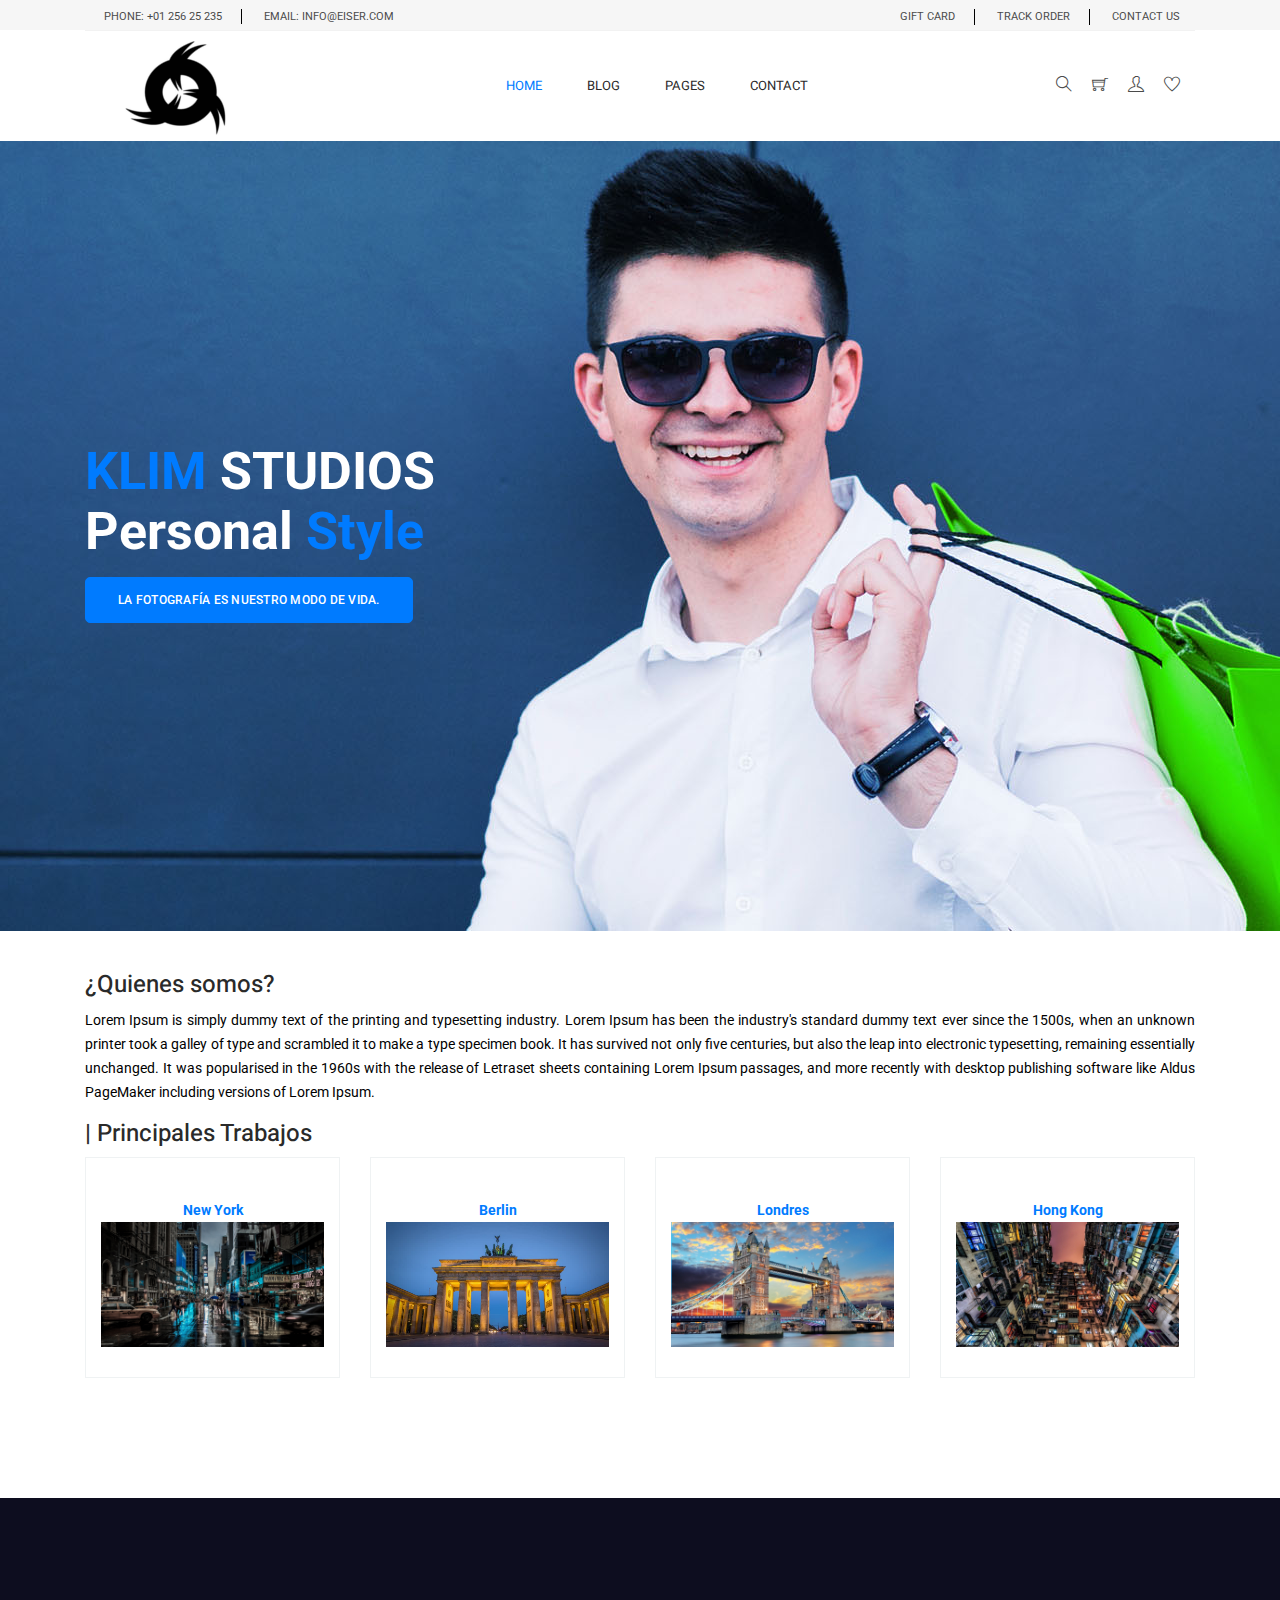
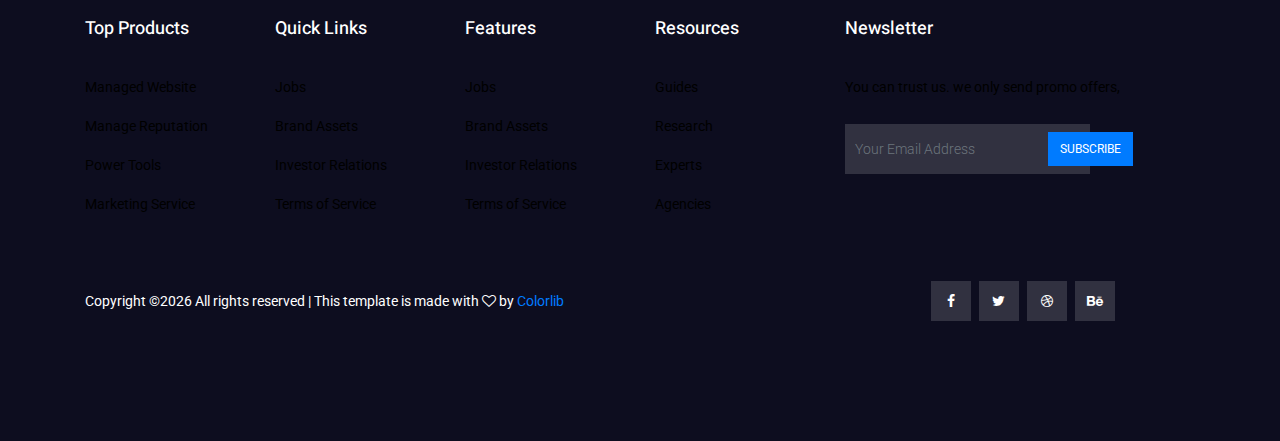
==== paginaweb/index.html @ ad471eec "cambios index" ====
<!DOCTYPE html>
<html lang="en">

<head>
  <!-- Required meta tags -->
  <meta charset="utf-8" />
  <meta name="viewport" content="width=device-width, initial-scale=1, shrink-to-fit=no" />
  <link rel="icon" href="img/favicon.png" type="image/png" />
  <title>KLIM STUDIOS</title>
  <!-- Bootstrap CSS -->
  <link rel="stylesheet" href="css/bootstrap.css" />
  <link rel="stylesheet" href="vendors/linericon/style.css" />
  <link rel="stylesheet" href="css/font-awesome.min.css" />
  <link rel="stylesheet" href="css/themify-icons.css" />
  <link rel="stylesheet" href="css/flaticon.css" />
  <link rel="stylesheet" href="vendors/owl-carousel/owl.carousel.min.css" />
  <link rel="stylesheet" href="vendors/lightbox/simpleLightbox.css" />
  <link rel="stylesheet" href="vendors/nice-select/css/nice-select.css" />
  <link rel="stylesheet" href="vendors/animate-css/animate.css" />
  <link rel="stylesheet" href="vendors/jquery-ui/jquery-ui.css" />
  <!-- main css -->
  <link rel="stylesheet" href="css/style.css" />
  <link rel="stylesheet" href="css/responsive.css" />
</head>

<body>
  <!--================Header Menu Area =================-->
  <header class="header_area">
    <div class="top_menu">
      <div class="container">
        <div class="row">
          <div class="col-lg-7">
            <div class="float-left">
              <p>Phone: +01 256 25 235</p>
              <p>email: info@eiser.com</p>
            </div>
          </div>
          <div class="col-lg-5">
            <div class="float-right">
              <ul class="right_side">
                <li>
                  <a href="cart.html">
                    gift card
                  </a>
                </li>
                <li>
                  <a href="tracking.html">
                    track order
                  </a>
                </li>
                <li>
                  <a href="contact.html">
                    Contact Us
                  </a>
                </li>
              </ul>
            </div>
          </div>
        </div>
      </div>
    </div>
    <div class="main_menu">
      <div class="container">
        <nav class="navbar navbar-expand-lg navbar-light w-100">
          <!-- Brand and toggle get grouped for better mobile display -->
          <a class="navbar-brand logo_h" href="index.html">
            <img src="img/logo.png" alt="" />
          </a>
          <button class="navbar-toggler" type="button" data-toggle="collapse" data-target="#navbarSupportedContent"
            aria-controls="navbarSupportedContent" aria-expanded="false" aria-label="Toggle navigation">
            <span class="icon-bar"></span>
            <span class="icon-bar"></span>
            <span class="icon-bar"></span>
          </button>
          <!-- Collect the nav links, forms, and other content for toggling -->
          <div class="collapse navbar-collapse offset w-100" id="navbarSupportedContent">
            <div class="row w-100 mr-0">
              <div class="col-lg-7 pr-0">
                <ul class="nav navbar-nav center_nav pull-right">
                  <li class="nav-item active">
                    <a class="nav-link" href="index.html">Home</a>
                  </li>

                  <li class="nav-item submenu dropdown">
                    <a href="#" class="nav-link dropdown-toggle" data-toggle="dropdown" role="button" aria-haspopup="true"
                      aria-expanded="false">Blog</a>
                    <ul class="dropdown-menu">
                      <li class="nav-item">
                        <a class="nav-link" href="blog.html">Blog</a>
                      </li>
                      <li class="nav-item">
                        <a class="nav-link" href="single-blog.html">Blog Details</a>
                      </li>
                    </ul>
                  </li>
                  <li class="nav-item submenu dropdown">
                    <a href="#" class="nav-link dropdown-toggle" data-toggle="dropdown" role="button" aria-haspopup="true"
                      aria-expanded="false">Pages</a>
                    <ul class="dropdown-menu">
                      <li class="nav-item">
                        <a class="nav-link" href="tracking.html">Tracking</a>
                      </li>
                      <li class="nav-item">
                        <a class="nav-link" href="elements.html">Elements</a>
                      </li>
                    </ul>
                  </li>
                  <li class="nav-item">
                    <a class="nav-link" href="contact.html">Contact</a>
                  </li>
                </ul>
              </div>

              <div class="col-lg-5 pr-0">
                <ul class="nav navbar-nav navbar-right right_nav pull-right">
                  <li class="nav-item">
                    <a href="#" class="icons">
                      <i class="ti-search" aria-hidden="true"></i>
                    </a>
                  </li>

                  <li class="nav-item">
                    <a href="#" class="icons">
                      <i class="ti-shopping-cart"></i>
                    </a>
                  </li>

                  <li class="nav-item">
                    <a href="#" class="icons">
                      <i class="ti-user" aria-hidden="true"></i>
                    </a>
                  </li>

                  <li class="nav-item">
                    <a href="#" class="icons">
                      <i class="ti-heart" aria-hidden="true"></i>
                    </a>
                  </li>
                </ul>
              </div>
            </div>
          </div>
        </nav>
      </div>
    </div>
  </header>
  <!--================Header Menu Area =================-->

  <!--================Home Banner Area =================-->
  <section class="home_banner_area mb-40">
    <div class="banner_inner d-flex align-items-center">
      <div class="container">
        <div class="banner_content row">
          <div class="col-lg-12">
            <h3><span>KLIM </span>STUDIOS<br/>Personal<span> Style</span></h3>
            <h5 class="main_btn" href="#">La fotografía es nuestro modo de vida.</h5>
          </div>
        </div>
      </div>
    </div>
  </section>
  <!--================End Home Banner Area =================-->
  <!-- Start feature Area -->

  <section class="feature-area section_gap_bottom_custom">
    <div class="container">
      <article>
        <h3 class="title">¿Quienes somos?</h3>
        <p>Lorem Ipsum is simply dummy text of the printing and typesetting industry. Lorem Ipsum has been the industry's standard dummy text ever since the 1500s, when an unknown printer took a galley of type and scrambled it to make a type specimen book. It has survived not only five centuries, but also the leap into electronic typesetting, remaining essentially unchanged. It was popularised in the 1960s with the release of Letraset sheets containing Lorem Ipsum passages, and more recently with desktop publishing software like Aldus PageMaker including versions of Lorem Ipsum.</p>
      </article>
      <h3 class="title">| Principales Trabajos</h3>
      <div class="row">
        <div class="col-lg-3 col-md-6">
          <div class="single-feature">
            <a href="#" class="title">
              <p><strong>New York</strong></p>
              <img class="img-fluid w-100" src="./img/nuevayork/newyork1.jpg" alt="new york">
            </a>
          </div>
        </div>

        <div class="col-lg-3 col-md-6">
          <div class="single-feature">
            <a href="#" class="title">
              <p><strong>Berlin</strong></p>
              <img class="img-fluid w-100" src="./img/berlin/arco.jpg" alt="berlin">
            </a>
          </div>
        </div>

        <div class="col-lg-3 col-md-6">
          <div class="single-feature">
            <a href="#" class="title">
              <p><strong>Londres</strong></p>
              <img class="img-fluid w-100" src="./img/londres/puente.jpg" alt="londres">
            </a>
          </div>
        </div>

        <div class="col-lg-3 col-md-6">
          <div class="single-feature">
            <a href="#" class="title">
              <p><strong>Hong Kong</strong></p>
              <img class="img-fluid w-100" src="./img/hongkong/renombrar.jpg" alt="hong kong">
            </a>
          </div>
        </div>
      </div>
    </div>
  </section>
  <!-- End feature Area -->


  <!--================ start footer Area  =================-->
  <footer class="footer-area section_gap">
    <div class="container">
      <div class="row">
        <div class="col-lg-2 col-md-6 single-footer-widget">
          <h4>Top Products</h4>
          <ul>
            <li><a href="#">Managed Website</a></li>
            <li><a href="#">Manage Reputation</a></li>
            <li><a href="#">Power Tools</a></li>
            <li><a href="#">Marketing Service</a></li>
          </ul>
        </div>
        <div class="col-lg-2 col-md-6 single-footer-widget">
          <h4>Quick Links</h4>
          <ul>
            <li><a href="#">Jobs</a></li>
            <li><a href="#">Brand Assets</a></li>
            <li><a href="#">Investor Relations</a></li>
            <li><a href="#">Terms of Service</a></li>
          </ul>
        </div>
        <div class="col-lg-2 col-md-6 single-footer-widget">
          <h4>Features</h4>
          <ul>
            <li><a href="#">Jobs</a></li>
            <li><a href="#">Brand Assets</a></li>
            <li><a href="#">Investor Relations</a></li>
            <li><a href="#">Terms of Service</a></li>
          </ul>
        </div>
        <div class="col-lg-2 col-md-6 single-footer-widget">
          <h4>Resources</h4>
          <ul>
            <li><a href="#">Guides</a></li>
            <li><a href="#">Research</a></li>
            <li><a href="#">Experts</a></li>
            <li><a href="#">Agencies</a></li>
          </ul>
        </div>
        <div class="col-lg-4 col-md-6 single-footer-widget">
          <h4>Newsletter</h4>
          <p>You can trust us. we only send promo offers,</p>
          <div class="form-wrap" id="mc_embed_signup">
            <form target="_blank" action="https://spondonit.us12.list-manage.com/subscribe/post?u=1462626880ade1ac87bd9c93a&amp;id=92a4423d01"
              method="get" class="form-inline">
              <input class="form-control" name="EMAIL" placeholder="Your Email Address" onfocus="this.placeholder = ''"
                onblur="this.placeholder = 'Your Email Address '" required="" type="email">
              <button class="click-btn btn btn-default">Subscribe</button>
              <div style="position: absolute; left: -5000px;">
                <input name="b_36c4fd991d266f23781ded980_aefe40901a" tabindex="-1" value="" type="text">
              </div>

              <div class="info"></div>
            </form>
          </div>
        </div>
      </div>
      <div class="footer-bottom row align-items-center">
        <p class="footer-text m-0 col-lg-8 col-md-12"><!-- Link back to Colorlib can't be removed. Template is licensed under CC BY 3.0. -->
Copyright &copy;<script>document.write(new Date().getFullYear());</script> All rights reserved | This template is made with <i class="fa fa-heart-o" aria-hidden="true"></i> by <a href="https://colorlib.com" target="_blank">Colorlib</a>
<!-- Link back to Colorlib can't be removed. Template is licensed under CC BY 3.0. --></p>
        <div class="col-lg-4 col-md-12 footer-social">
          <a href="#"><i class="fa fa-facebook"></i></a>
          <a href="#"><i class="fa fa-twitter"></i></a>
          <a href="#"><i class="fa fa-dribbble"></i></a>
          <a href="#"><i class="fa fa-behance"></i></a>
        </div>
      </div>
    </div>
  </footer>
  <!--================ End footer Area  =================-->

  <!-- Optional JavaScript -->
  <!-- jQuery first, then Popper.js, then Bootstrap JS -->
  <script src="js/jquery-3.2.1.min.js"></script>
  <script src="js/popper.js"></script>
  <script src="js/bootstrap.min.js"></script>
  <script src="js/stellar.js"></script>
  <script src="vendors/lightbox/simpleLightbox.min.js"></script>
  <script src="vendors/nice-select/js/jquery.nice-select.min.js"></script>
  <script src="vendors/isotope/imagesloaded.pkgd.min.js"></script>
  <script src="vendors/isotope/isotope-min.js"></script>
  <script src="vendors/owl-carousel/owl.carousel.min.js"></script>
  <script src="js/jquery.ajaxchimp.min.js"></script>
  <script src="vendors/counter-up/jquery.waypoints.min.js"></script>
  <script src="vendors/counter-up/jquery.counterup.js"></script>
  <script src="js/mail-script.js"></script>
  <script src="js/theme.js"></script>
</body>

</html>
---- paginaweb/vendors/linericon/style.css ----
@font-face {
	font-family: 'Linearicons-Free';
	src:url('fonts/Linearicons-Free.eot?w118d');
	src:url('fonts/Linearicons-Free.eot?#iefixw118d') format('embedded-opentype'),
		url('fonts/Linearicons-Free.woff2?w118d') format('woff2'),
		url('fonts/Linearicons-Free.woff?w118d') format('woff'),
		url('fonts/Linearicons-Free.ttf?w118d') format('truetype'),
		url('fonts/Linearicons-Free.svg?w118d#Linearicons-Free') format('svg');
	font-weight: normal;
	font-style: normal;
}

.lnr {
	font-family: 'Linearicons-Free';
	speak: none;
	font-style: normal;
	font-weight: normal;
	font-variant: normal;
	text-transform: none;
	line-height: 1;

	/* Better Font Rendering =========== */
	-webkit-font-smoothing: antialiased;
	-moz-osx-font-smoothing: grayscale;
}

.lnr-home:before {
	content: "\e800";
}
.lnr-apartment:before {
	content: "\e801";
}
.lnr-pencil:before {
	content: "\e802";
}
.lnr-magic-wand:before {
	content: "\e803";
}
.lnr-drop:before {
	content: "\e804";
}
.lnr-lighter:before {
	content: "\e805";
}
.lnr-poop:before {
	content: "\e806";
}
.lnr-sun:before {
	content: "\e807";
}
.lnr-moon:before {
	content: "\e808";
}
.lnr-cloud:before {
	content: "\e809";
}
.lnr-cloud-upload:before {
	content: "\e80a";
}
.lnr-cloud-download:before {
	content: "\e80b";
}
.lnr-cloud-sync:before {
	content: "\e80c";
}
.lnr-cloud-check:before {
	content: "\e80d";
}
.lnr-database:before {
	content: "\e80e";
}
.lnr-lock:before {
	content: "\e80f";
}
.lnr-cog:before {
	content: "\e810";
}
.lnr-trash:before {
	content: "\e811";
}
.lnr-dice:before {
	content: "\e812";
}
.lnr-heart:before {
	content: "\e813";
}
.lnr-star:before {
	content: "\e814";
}
.lnr-star-half:before {
	content: "\e815";
}
.lnr-star-empty:before {
	content: "\e816";
}
.lnr-flag:before {
	content: "\e817";
}
.lnr-envelope:before {
	content: "\e818";
}
.lnr-paperclip:before {
	content: "\e819";
}
.lnr-inbox:before {
	content: "\e81a";
}
.lnr-eye:before {
	content: "\e81b";
}
.lnr-printer:before {
	content: "\e81c";
}
.lnr-file-empty:before {
	content: "\e81d";
}
.lnr-file-add:before {
	content: "\e81e";
}
.lnr-enter:before {
	content: "\e81f";
}
.lnr-exit:before {
	content: "\e820";
}
.lnr-graduation-hat:before {
	content: "\e821";
}
.lnr-license:before {
	content: "\e822";
}
.lnr-music-note:before {
	content: "\e823";
}
.lnr-film-play:before {
	content: "\e824";
}
.lnr-camera-video:before {
	content: "\e825";
}
.lnr-camera:before {
	content: "\e826";
}
.lnr-picture:before {
	content: "\e827";
}
.lnr-book:before {
	content: "\e828";
}
.lnr-bookmark:before {
	content: "\e829";
}
.lnr-user:before {
	content: "\e82a";
}
.lnr-users:before {
	content: "\e82b";
}
.lnr-shirt:before {
	content: "\e82c";
}
.lnr-store:before {
	content: "\e82d";
}
.lnr-cart:before {
	content: "\e82e";
}
.lnr-tag:before {
	content: "\e82f";
}
.lnr-phone-handset:before {
	content: "\e830";
}
.lnr-phone:before {
	content: "\e831";
}
.lnr-pushpin:before {
	content: "\e832";
}
.lnr-map-marker:before {
	content: "\e833";
}
.lnr-map:before {
	content: "\e834";
}
.lnr-location:before {
	content: "\e835";
}
.lnr-calendar-full:before {
	content: "\e836";
}
.lnr-keyboard:before {
	content: "\e837";
}
.lnr-spell-check:before {
	content: "\e838";
}
.lnr-screen:before {
	content: "\e839";
}
.lnr-smartphone:before {
	content: "\e83a";
}
.lnr-tablet:before {
	content: "\e83b";
}
.lnr-laptop:before {
	content: "\e83c";
}
.lnr-laptop-phone:before {
	content: "\e83d";
}
.lnr-power-switch:before {
	content: "\e83e";
}
.lnr-bubble:before {
	content: "\e83f";
}
.lnr-heart-pulse:before {
	content: "\e840";
}
.lnr-construction:before {
	content: "\e841";
}
.lnr-pie-chart:before {
	content: "\e842";
}
.lnr-chart-bars:before {
	content: "\e843";
}
.lnr-gift:before {
	content: "\e844";
}
.lnr-diamond:before {
	content: "\e845";
}
.lnr-linearicons:before {
	content: "\e846";
}
.lnr-dinner:before {
	content: "\e847";
}
.lnr-coffee-cup:before {
	content: "\e848";
}
.lnr-leaf:before {
	content: "\e849";
}
.lnr-paw:before {
	content: "\e84a";
}
.lnr-rocket:before {
	content: "\e84b";
}
.lnr-briefcase:before {
	content: "\e84c";
}
.lnr-bus:before {
	content: "\e84d";
}
.lnr-car:before {
	content: "\e84e";
}
.lnr-train:before {
	content: "\e84f";
}
.lnr-bicycle:before {
	content: "\e850";
}
.lnr-wheelchair:before {
	content: "\e851";
}
.lnr-select:before {
	content: "\e852";
}
.lnr-earth:before {
	content: "\e853";
}
.lnr-smile:before {
	content: "\e854";
}
.lnr-sad:before {
	content: "\e855";
}
.lnr-neutral:before {
	content: "\e856";
}
.lnr-mustache:before {
	content: "\e857";
}
.lnr-alarm:before {
	content: "\e858";
}
.lnr-bullhorn:before {
	content: "\e859";
}
.lnr-volume-high:before {
	content: "\e85a";
}
.lnr-volume-medium:before {
	content: "\e85b";
}
.lnr-volume-low:before {
	content: "\e85c";
}
.lnr-volume:before {
	content: "\e85d";
}
.lnr-mic:before {
	content: "\e85e";
}
.lnr-hourglass:before {
	content: "\e85f";
}
.lnr-undo:before {
	content: "\e860";
}
.lnr-redo:before {
	content: "\e861";
}
.lnr-sync:before {
	content: "\e862";
}
.lnr-history:before {
	content: "\e863";
}
.lnr-clock:before {
	content: "\e864";
}
.lnr-download:before {
	content: "\e865";
}
.lnr-upload:before {
	content: "\e866";
}
.lnr-enter-down:before {
	content: "\e867";
}
.lnr-exit-up:before {
	content: "\e868";
}
.lnr-bug:before {
	content: "\e869";
}
.lnr-code:before {
	content: "\e86a";
}
.lnr-link:before {
	content: "\e86b";
}
.lnr-unlink:before {
	content: "\e86c";
}
.lnr-thumbs-up:before {
	content: "\e86d";
}
.lnr-thumbs-down:before {
	content: "\e86e";
}
.lnr-magnifier:before {
	content: "\e86f";
}
.lnr-cross:before {
	content: "\e870";
}
.lnr-menu:before {
	content: "\e871";
}
.lnr-list:before {
	content: "\e872";
}
.lnr-chevron-up:before {
	content: "\e873";
}
.lnr-chevron-down:before {
	content: "\e874";
}
.lnr-chevron-left:before {
	content: "\e875";
}
.lnr-chevron-right:before {
	content: "\e876";
}
.lnr-arrow-up:before {
	content: "\e877";
}
.lnr-arrow-down:before {
	content: "\e878";
}
.lnr-arrow-left:before {
	content: "\e879";
}
.lnr-arrow-right:before {
	content: "\e87a";
}
.lnr-move:before {
	content: "\e87b";
}
.lnr-warning:before {
	content: "\e87c";
}
.lnr-question-circle:before {
	content: "\e87d";
}
.lnr-menu-circle:before {
	content: "\e87e";
}
.lnr-checkmark-circle:before {
	content: "\e87f";
}
.lnr-cross-circle:before {
	content: "\e880";
}
.lnr-plus-circle:before {
	content: "\e881";
}
.lnr-circle-minus:before {
	content: "\e882";
}
.lnr-arrow-up-circle:before {
	content: "\e883";
}
.lnr-arrow-down-circle:before {
	content: "\e884";
}
.lnr-arrow-left-circle:before {
	content: "\e885";
}
.lnr-arrow-right-circle:before {
	content: "\e886";
}
.lnr-chevron-up-circle:before {
	content: "\e887";
}
.lnr-chevron-down-circle:before {
	content: "\e888";
}
.lnr-chevron-left-circle:before {
	content: "\e889";
}
.lnr-chevron-right-circle:before {
	content: "\e88a";
}
.lnr-crop:before {
	content: "\e88b";
}
.lnr-frame-expand:before {
	content: "\e88c";
}
.lnr-frame-contract:before {
	content: "\e88d";
}
.lnr-layers:before {
	content: "\e88e";
}
.lnr-funnel:before {
	content: "\e88f";
}
.lnr-text-format:before {
	content: "\e890";
}
.lnr-text-format-remove:before {
	content: "\e891";
}
.lnr-text-size:before {
	content: "\e892";
}
.lnr-bold:before {
	content: "\e893";
}
.lnr-italic:before {
	content: "\e894";
}
.lnr-underline:before {
	content: "\e895";
}
.lnr-strikethrough:before {
	content: "\e896";
}
.lnr-highlight:before {
	content: "\e897";
}
.lnr-text-align-left:before {
	content: "\e898";
}
.lnr-text-align-center:before {
	content: "\e899";
}
.lnr-text-align-right:before {
	content: "\e89a";
}
.lnr-text-align-justify:before {
	content: "\e89b";
}
.lnr-line-spacing:before {
	content: "\e89c";
}
.lnr-indent-increase:before {
	content: "\e89d";
}
.lnr-indent-decrease:before {
	content: "\e89e";
}
.lnr-pilcrow:before {
	content: "\e89f";
}
.lnr-direction-ltr:before {
	content: "\e8a0";
}
.lnr-direction-rtl:before {
	content: "\e8a1";
}
.lnr-page-break:before {
	content: "\e8a2";
}
.lnr-sort-alpha-asc:before {
	content: "\e8a3";
}
.lnr-sort-amount-asc:before {
	content: "\e8a4";
}
.lnr-hand:before {
	content: "\e8a5";
}
.lnr-pointer-up:before {
	content: "\e8a6";
}
.lnr-pointer-right:before {
	content: "\e8a7";
}
.lnr-pointer-down:before {
	content: "\e8a8";
}
.lnr-pointer-left:before {
	content: "\e8a9";
}
---- paginaweb/css/themify-icons.css ----
@font-face {
	font-family: 'themify';
	src:url('../fonts/themify.eot?-fvbane');
	src:url('../fonts/themify.eot?#iefix-fvbane') format('embedded-opentype'),
		url('../fonts/themify.woff?-fvbane') format('woff'),
		url('../fonts/themify.ttf?-fvbane') format('truetype'),
		url('../fonts/themify.svg?-fvbane#themify') format('svg');
	font-weight: normal;
	font-style: normal;
}

[class^="ti-"], [class*=" ti-"] {
	font-family: 'themify';
	speak: none;
	font-style: normal;
	font-weight: normal;
	font-variant: normal;
	text-transform: none;
	line-height: 1;

	/* Better Font Rendering =========== */
	-webkit-font-smoothing: antialiased;
	-moz-osx-font-smoothing: grayscale;
}

.ti-wand:before {
	content: "\e600";
}
.ti-volume:before {
	content: "\e601";
}
.ti-user:before {
	content: "\e602";
}
.ti-unlock:before {
	content: "\e603";
}
.ti-unlink:before {
	content: "\e604";
}
.ti-trash:before {
	content: "\e605";
}
.ti-thought:before {
	content: "\e606";
}
.ti-target:before {
	content: "\e607";
}
.ti-tag:before {
	content: "\e608";
}
.ti-tablet:before {
	content: "\e609";
}
.ti-star:before {
	content: "\e60a";
}
.ti-spray:before {
	content: "\e60b";
}
.ti-signal:before {
	content: "\e60c";
}
.ti-shopping-cart:before {
	content: "\e60d";
}
.ti-shopping-cart-full:before {
	content: "\e60e";
}
.ti-settings:before {
	content: "\e60f";
}
.ti-search:before {
	content: "\e610";
}
.ti-zoom-in:before {
	content: "\e611";
}
.ti-zoom-out:before {
	content: "\e612";
}
.ti-cut:before {
	content: "\e613";
}
.ti-ruler:before {
	content: "\e614";
}
.ti-ruler-pencil:before {
	content: "\e615";
}
.ti-ruler-alt:before {
	content: "\e616";
}
.ti-bookmark:before {
	content: "\e617";
}
.ti-bookmark-alt:before {
	content: "\e618";
}
.ti-reload:before {
	content: "\e619";
}
.ti-plus:before {
	content: "\e61a";
}
.ti-pin:before {
	content: "\e61b";
}
.ti-pencil:before {
	content: "\e61c";
}
.ti-pencil-alt:before {
	content: "\e61d";
}
.ti-paint-roller:before {
	content: "\e61e";
}
.ti-paint-bucket:before {
	content: "\e61f";
}
.ti-na:before {
	content: "\e620";
}
.ti-mobile:before {
	content: "\e621";
}
.ti-minus:before {
	content: "\e622";
}
.ti-medall:before {
	content: "\e623";
}
.ti-medall-alt:before {
	content: "\e624";
}
.ti-marker:before {
	content: "\e625";
}
.ti-marker-alt:before {
	content: "\e626";
}
.ti-arrow-up:before {
	content: "\e627";
}
.ti-arrow-right:before {
	content: "\e628";
}
.ti-arrow-left:before {
	content: "\e629";
}
.ti-arrow-down:before {
	content: "\e62a";
}
.ti-lock:before {
	content: "\e62b";
}
.ti-location-arrow:before {
	content: "\e62c";
}
.ti-link:before {
	content: "\e62d";
}
.ti-layout:before {
	content: "\e62e";
}
.ti-layers:before {
	content: "\e62f";
}
.ti-layers-alt:before {
	content: "\e630";
}
.ti-key:before {
	content: "\e631";
}
.ti-import:before {
	content: "\e632";
}
.ti-image:before {
	content: "\e633";
}
.ti-heart:before {
	content: "\e634";
}
.ti-heart-broken:before {
	content: "\e635";
}
.ti-hand-stop:before {
	content: "\e636";
}
.ti-hand-open:before {
	content: "\e637";
}
.ti-hand-drag:before {
	content: "\e638";
}
.ti-folder:before {
	content: "\e639";
}
.ti-flag:before {
	content: "\e63a";
}
.ti-flag-alt:before {
	content: "\e63b";
}
.ti-flag-alt-2:before {
	content: "\e63c";
}
.ti-eye:before {
	content: "\e63d";
}
.ti-export:before {
	content: "\e63e";
}
.ti-exchange-vertical:before {
	content: "\e63f";
}
.ti-desktop:before {
	content: "\e640";
}
.ti-cup:before {
	content: "\e641";
}
.ti-crown:before {
	content: "\e642";
}
.ti-comments:before {
	content: "\e643";
}
.ti-comment:before {
	content: "\e644";
}
.ti-comment-alt:before {
	content: "\e645";
}
.ti-close:before {
	content: "\e646";
}
.ti-clip:before {
	content: "\e647";
}
.ti-angle-up:before {
	content: "\e648";
}
.ti-angle-right:before {
	content: "\e649";
}
.ti-angle-left:before {
	content: "\e64a";
}
.ti-angle-down:before {
	content: "\e64b";
}
.ti-check:before {
	content: "\e64c";
}
.ti-check-box:before {
	content: "\e64d";
}
.ti-camera:before {
	content: "\e64e";
}
.ti-announcement:before {
	content: "\e64f";
}
.ti-brush:before {
	content: "\e650";
}
.ti-briefcase:before {
	content: "\e651";
}
.ti-bolt:before {
	content: "\e652";
}
.ti-bolt-alt:before {
	content: "\e653";
}
.ti-blackboard:before {
	content: "\e654";
}
.ti-bag:before {
	content: "\e655";
}
.ti-move:before {
	content: "\e656";
}
.ti-arrows-vertical:before {
	content: "\e657";
}
.ti-arrows-horizontal:before {
	content: "\e658";
}
.ti-fullscreen:before {
	content: "\e659";
}
.ti-arrow-top-right:before {
	content: "\e65a";
}
.ti-arrow-top-left:before {
	content: "\e65b";
}
.ti-arrow-circle-up:before {
	content: "\e65c";
}
.ti-arrow-circle-right:before {
	content: "\e65d";
}
.ti-arrow-circle-left:before {
	content: "\e65e";
}
.ti-arrow-circle-down:before {
	content: "\e65f";
}
.ti-angle-double-up:before {
	content: "\e660";
}
.ti-angle-double-right:before {
	content: "\e661";
}
.ti-angle-double-left:before {
	content: "\e662";
}
.ti-angle-double-down:before {
	content: "\e663";
}
.ti-zip:before {
	content: "\e664";
}
.ti-world:before {
	content: "\e665";
}
.ti-wheelchair:before {
	content: "\e666";
}
.ti-view-list:before {
	content: "\e667";
}
.ti-view-list-alt:before {
	content: "\e668";
}
.ti-view-grid:before {
	content: "\e669";
}
.ti-uppercase:before {
	content: "\e66a";
}
.ti-upload:before {
	content: "\e66b";
}
.ti-underline:before {
	content: "\e66c";
}
.ti-truck:before {
	content: "\e66d";
}
.ti-timer:before {
	content: "\e66e";
}
.ti-ticket:before {
	content: "\e66f";
}
.ti-thumb-up:before {
	content: "\e670";
}
.ti-thumb-down:before {
	content: "\e671";
}
.ti-text:before {
	content: "\e672";
}
.ti-stats-up:before {
	content: "\e673";
}
.ti-stats-down:before {
	content: "\e674";
}
.ti-split-v:before {
	content: "\e675";
}
.ti-split-h:before {
	content: "\e676";
}
.ti-smallcap:before {
	content: "\e677";
}
.ti-shine:before {
	content: "\e678";
}
.ti-shift-right:before {
	content: "\e679";
}
.ti-shift-left:before {
	content: "\e67a";
}
.ti-shield:before {
	content: "\e67b";
}
.ti-notepad:before {
	content: "\e67c";
}
.ti-server:before {
	content: "\e67d";
}
.ti-quote-right:before {
	content: "\e67e";
}
.ti-quote-left:before {
	content: "\e67f";
}
.ti-pulse:before {
	content: "\e680";
}
.ti-printer:before {
	content: "\e681";
}
.ti-power-off:before {
	content: "\e682";
}
.ti-plug:before {
	content: "\e683";
}
.ti-pie-chart:before {
	content: "\e684";
}
.ti-paragraph:before {
	content: "\e685";
}
.ti-panel:before {
	content: "\e686";
}
.ti-package:before {
	content: "\e687";
}
.ti-music:before {
	content: "\e688";
}
.ti-music-alt:before {
	content: "\e689";
}
.ti-mouse:before {
	content: "\e68a";
}
.ti-mouse-alt:before {
	content: "\e68b";
}
.ti-money:before {
	content: "\e68c";
}
.ti-microphone:before {
	content: "\e68d";
}
.ti-menu:before {
	content: "\e68e";
}
.ti-menu-alt:before {
	content: "\e68f";
}
.ti-map:before {
	content: "\e690";
}
.ti-map-alt:before {
	content: "\e691";
}
.ti-loop:before {
	content: "\e692";
}
.ti-location-pin:before {
	content: "\e693";
}
.ti-list:before {
	content: "\e694";
}
.ti-light-bulb:before {
	content: "\e695";
}
.ti-Italic:before {
	content: "\e696";
}
.ti-info:before {
	content: "\e697";
}
.ti-infinite:before {
	content: "\e698";
}
.ti-id-badge:before {
	content: "\e699";
}
.ti-hummer:before {
	content: "\e69a";
}
.ti-home:before {
	content: "\e69b";
}
.ti-help:before {
	content: "\e69c";
}
.ti-headphone:before {
	content: "\e69d";
}
.ti-harddrives:before {
	content: "\e69e";
}
.ti-harddrive:before {
	content: "\e69f";
}
.ti-gift:before {
	content: "\e6a0";
}
.ti-game:before {
	content: "\e6a1";
}
.ti-filter:before {
	content: "\e6a2";
}
.ti-files:before {
	content: "\e6a3";
}
.ti-file:before {
	content: "\e6a4";
}
.ti-eraser:before {
	content: "\e6a5";
}
.ti-envelope:before {
	content: "\e6a6";
}
.ti-download:before {
	content: "\e6a7";
}
.ti-direction:before {
	content: "\e6a8";
}
.ti-direction-alt:before {
	content: "\e6a9";
}
.ti-dashboard:before {
	content: "\e6aa";
}
.ti-control-stop:before {
	content: "\e6ab";
}
.ti-control-shuffle:before {
	content: "\e6ac";
}
.ti-control-play:before {
	content: "\e6ad";
}
.ti-control-pause:before {
	content: "\e6ae";
}
.ti-control-forward:before {
	content: "\e6af";
}
.ti-control-backward:before {
	content: "\e6b0";
}
.ti-cloud:before {
	content: "\e6b1";
}
.ti-cloud-up:before {
	content: "\e6b2";
}
.ti-cloud-down:before {
	content: "\e6b3";
}
.ti-clipboard:before {
	content: "\e6b4";
}
.ti-car:before {
	content: "\e6b5";
}
.ti-calendar:before {
	content: "\e6b6";
}
.ti-book:before {
	content: "\e6b7";
}
.ti-bell:before {
	content: "\e6b8";
}
.ti-basketball:before {
	content: "\e6b9";
}
.ti-bar-chart:before {
	content: "\e6ba";
}
.ti-bar-chart-alt:before {
	content: "\e6bb";
}
.ti-back-right:before {
	content: "\e6bc";
}
.ti-back-left:before {
	content: "\e6bd";
}
.ti-arrows-corner:before {
	content: "\e6be";
}
.ti-archive:before {
	content: "\e6bf";
}
.ti-anchor:before {
	content: "\e6c0";
}
.ti-align-right:before {
	content: "\e6c1";
}
.ti-align-left:before {
	content: "\e6c2";
}
.ti-align-justify:before {
	content: "\e6c3";
}
.ti-align-center:before {
	content: "\e6c4";
}
.ti-alert:before {
	content: "\e6c5";
}
.ti-alarm-clock:before {
	content: "\e6c6";
}
.ti-agenda:before {
	content: "\e6c7";
}
.ti-write:before {
	content: "\e6c8";
}
.ti-window:before {
	content: "\e6c9";
}
.ti-widgetized:before {
	content: "\e6ca";
}
.ti-widget:before {
	content: "\e6cb";
}
.ti-widget-alt:before {
	content: "\e6cc";
}
.ti-wallet:before {
	content: "\e6cd";
}
.ti-video-clapper:before {
	content: "\e6ce";
}
.ti-video-camera:before {
	content: "\e6cf";
}
.ti-vector:before {
	content: "\e6d0";
}
.ti-themify-logo:before {
	content: "\e6d1";
}
.ti-themify-favicon:before {
	content: "\e6d2";
}
.ti-themify-favicon-alt:before {
	content: "\e6d3";
}
.ti-support:before {
	content: "\e6d4";
}
.ti-stamp:before {
	content: "\e6d5";
}
.ti-split-v-alt:before {
	content: "\e6d6";
}
.ti-slice:before {
	content: "\e6d7";
}
.ti-shortcode:before {
	content: "\e6d8";
}
.ti-shift-right-alt:before {
	content: "\e6d9";
}
.ti-shift-left-alt:before {
	content: "\e6da";
}
.ti-ruler-alt-2:before {
	content: "\e6db";
}
.ti-receipt:before {
	content: "\e6dc";
}
.ti-pin2:before {
	content: "\e6dd";
}
.ti-pin-alt:before {
	content: "\e6de";
}
.ti-pencil-alt2:before {
	content: "\e6df";
}
.ti-palette:before {
	content: "\e6e0";
}
.ti-more:before {
	content: "\e6e1";
}
.ti-more-alt:before {
	content: "\e6e2";
}
.ti-microphone-alt:before {
	content: "\e6e3";
}
.ti-magnet:before {
	content: "\e6e4";
}
.ti-line-double:before {
	content: "\e6e5";
}
.ti-line-dotted:before {
	content: "\e6e6";
}
.ti-line-dashed:before {
	content: "\e6e7";
}
.ti-layout-width-full:before {
	content: "\e6e8";
}
.ti-layout-width-default:before {
	content: "\e6e9";
}
.ti-layout-width-default-alt:before {
	content: "\e6ea";
}
.ti-layout-tab:before {
	content: "\e6eb";
}
.ti-layout-tab-window:before {
	content: "\e6ec";
}
.ti-layout-tab-v:before {
	content: "\e6ed";
}
.ti-layout-tab-min:before {
	content: "\e6ee";
}
.ti-layout-slider:before {
	content: "\e6ef";
}
.ti-layout-slider-alt:before {
	content: "\e6f0";
}
.ti-layout-sidebar-right:before {
	content: "\e6f1";
}
.ti-layout-sidebar-none:before {
	content: "\e6f2";
}
.ti-layout-sidebar-left:before {
	content: "\e6f3";
}
.ti-layout-placeholder:before {
	content: "\e6f4";
}
.ti-layout-menu:before {
	content: "\e6f5";
}
.ti-layout-menu-v:before {
	content: "\e6f6";
}
.ti-layout-menu-separated:before {
	content: "\e6f7";
}
.ti-layout-menu-full:before {
	content: "\e6f8";
}
.ti-layout-media-right-alt:before {
	content: "\e6f9";
}
.ti-layout-media-right:before {
	content: "\e6fa";
}
.ti-layout-media-overlay:before {
	content: "\e6fb";
}
.ti-layout-media-overlay-alt:before {
	content: "\e6fc";
}
.ti-layout-media-overlay-alt-2:before {
	content: "\e6fd";
}
.ti-layout-media-left-alt:before {
	content: "\e6fe";
}
.ti-layout-media-left:before {
	content: "\e6ff";
}
.ti-layout-media-center-alt:before {
	content: "\e700";
}
.ti-layout-media-center:before {
	content: "\e701";
}
.ti-layout-list-thumb:before {
	content: "\e702";
}
.ti-layout-list-thumb-alt:before {
	content: "\e703";
}
.ti-layout-list-post:before {
	content: "\e704";
}
.ti-layout-list-large-image:before {
	content: "\e705";
}
.ti-layout-line-solid:before {
	content: "\e706";
}
.ti-layout-grid4:before {
	content: "\e707";
}
.ti-layout-grid3:before {
	content: "\e708";
}
.ti-layout-grid2:before {
	content: "\e709";
}
.ti-layout-grid2-thumb:before {
	content: "\e70a";
}
.ti-layout-cta-right:before {
	content: "\e70b";
}
.ti-layout-cta-left:before {
	content: "\e70c";
}
.ti-layout-cta-center:before {
	content: "\e70d";
}
.ti-layout-cta-btn-right:before {
	content: "\e70e";
}
.ti-layout-cta-btn-left:before {
	content: "\e70f";
}
.ti-layout-column4:before {
	content: "\e710";
}
.ti-layout-column3:before {
	content: "\e711";
}
.ti-layout-column2:before {
	content: "\e712";
}
.ti-layout-accordion-separated:before {
	content: "\e713";
}
.ti-layout-accordion-merged:before {
	content: "\e714";
}
.ti-layout-accordion-list:before {
	content: "\e715";
}
.ti-ink-pen:before {
	content: "\e716";
}
.ti-info-alt:before {
	content: "\e717";
}
.ti-help-alt:before {
	content: "\e718";
}
.ti-headphone-alt:before {
	content: "\e719";
}
.ti-hand-point-up:before {
	content: "\e71a";
}
.ti-hand-point-right:before {
	content: "\e71b";
}
.ti-hand-point-left:before {
	content: "\e71c";
}
.ti-hand-point-down:before {
	content: "\e71d";
}
.ti-gallery:before {
	content: "\e71e";
}
.ti-face-smile:before {
	content: "\e71f";
}
.ti-face-sad:before {
	content: "\e720";
}
.ti-credit-card:before {
	content: "\e721";
}
.ti-control-skip-forward:before {
	content: "\e722";
}
.ti-control-skip-backward:before {
	content: "\e723";
}
.ti-control-record:before {
	content: "\e724";
}
.ti-control-eject:before {
	content: "\e725";
}
.ti-comments-smiley:before {
	content: "\e726";
}
.ti-brush-alt:before {
	content: "\e727";
}
.ti-youtube:before {
	content: "\e728";
}
.ti-vimeo:before {
	content: "\e729";
}
.ti-twitter:before {
	content: "\e72a";
}
.ti-time:before {
	content: "\e72b";
}
.ti-tumblr:before {
	content: "\e72c";
}
.ti-skype:before {
	content: "\e72d";
}
.ti-share:before {
	content: "\e72e";
}
.ti-share-alt:before {
	content: "\e72f";
}
.ti-rocket:before {
	content: "\e730";
}
.ti-pinterest:before {
	content: "\e731";
}
.ti-new-window:before {
	content: "\e732";
}
.ti-microsoft:before {
	content: "\e733";
}
.ti-list-ol:before {
	content: "\e734";
}
.ti-linkedin:before {
	content: "\e735";
}
.ti-layout-sidebar-2:before {
	content: "\e736";
}
.ti-layout-grid4-alt:before {
	content: "\e737";
}
.ti-layout-grid3-alt:before {
	content: "\e738";
}
.ti-layout-grid2-alt:before {
	content: "\e739";
}
.ti-layout-column4-alt:before {
	content: "\e73a";
}
.ti-layout-column3-alt:before {
	content: "\e73b";
}
.ti-layout-column2-alt:before {
	content: "\e73c";
}
.ti-instagram:before {
	content: "\e73d";
}
.ti-google:before {
	content: "\e73e";
}
.ti-github:before {
	content: "\e73f";
}
.ti-flickr:before {
	content: "\e740";
}
.ti-facebook:before {
	content: "\e741";
}
.ti-dropbox:before {
	content: "\e742";
}
.ti-dribbble:before {
	content: "\e743";
}
.ti-apple:before {
	content: "\e744";
}
.ti-android:before {
	content: "\e745";
}
.ti-save:before {
	content: "\e746";
}
.ti-save-alt:before {
	content: "\e747";
}
.ti-yahoo:before {
	content: "\e748";
}
.ti-wordpress:before {
	content: "\e749";
}
.ti-vimeo-alt:before {
	content: "\e74a";
}
.ti-twitter-alt:before {
	content: "\e74b";
}
.ti-tumblr-alt:before {
	content: "\e74c";
}
.ti-trello:before {
	content: "\e74d";
}
.ti-stack-overflow:before {
	content: "\e74e";
}
.ti-soundcloud:before {
	content: "\e74f";
}
.ti-sharethis:before {
	content: "\e750";
}
.ti-sharethis-alt:before {
	content: "\e751";
}
.ti-reddit:before {
	content: "\e752";
}
.ti-pinterest-alt:before {
	content: "\e753";
}
.ti-microsoft-alt:before {
	content: "\e754";
}
.ti-linux:before {
	content: "\e755";
}
.ti-jsfiddle:before {
	content: "\e756";
}
.ti-joomla:before {
	content: "\e757";
}
.ti-html5:before {
	content: "\e758";
}
.ti-flickr-alt:before {
	content: "\e759";
}
.ti-email:before {
	content: "\e75a";
}
.ti-drupal:before {
	content: "\e75b";
}
.ti-dropbox-alt:before {
	content: "\e75c";
}
.ti-css3:before {
	content: "\e75d";
}
.ti-rss:before {
	content: "\e75e";
}
.ti-rss-alt:before {
	content: "\e75f";
}
---- paginaweb/css/flaticon.css ----
/*
  	Flaticon icon font: Flaticon
  	Creation date: 03/03/2019 05:22
  	*/

	@font-face {
	    font-family: "Flaticon";
	    src: url("../fonts/Flaticon.eot");
	    src: url("../fonts/Flaticon.eot?#iefix") format("embedded-opentype"), url("../fonts/Flaticon.woff2") format("woff2"), url("../fonts/Flaticon.woff") format("woff"), url("../fonts/Flaticon.ttf") format("truetype"), url("../fonts/Flaticon.svg#Flaticon") format("svg");
	    font-weight: normal;
	    font-style: normal;
	}

	@media screen and (-webkit-min-device-pixel-ratio:0) {
	    @font-face {
	        font-family: "Flaticon";
	        src: url("./Flaticon.svg#Flaticon") format("svg");
	    }
	}

	[class^="flaticon-"]:before,
	[class*=" flaticon-"]:before,
	[class^="flaticon-"]:after,
	[class*=" flaticon-"]:after {
	    font-family: Flaticon;
      font-size: 32px;
      color: #2a2a2a;
	    font-style: normal;
	    margin-left: 0px;
	}

	.flaticon-money:before {
	    content: "\f100";
	}

	.flaticon-truck:before {
	    content: "\f101";
	}

	.flaticon-support:before {
	    content: "\f102";
	}

	.flaticon-blockchain:before {
	    content: "\f103";
	}
---- paginaweb/vendors/lightbox/simpleLightbox.css ----
.slbOverlay, .slbWrapOuter, .slbWrap {
  position: fixed;
  top: 0;
  right: 0;
  bottom: 0;
  left: 0;
}

.slbOverlay {
  overflow: hidden;
  z-index: 2000;
  background-color: #000;
  opacity: 0.7;
  filter: alpha(opacity=70);
  -webkit-animation: slbOverlay 0.5s;
  -moz-animation: slbOverlay 0.5s;
  animation: slbOverlay 0.5s;
}

.slbWrapOuter {
  overflow-x: hidden;
  overflow-y: auto;
  z-index: 2010;
}

.slbWrap {
  position: absolute;
  text-align: center;
}

.slbWrap:before {
  content: "";
  display: inline-block;
  height: 100%;
  vertical-align: middle;
}

.slbContentOuter {
  display: inline-block;
  vertical-align: middle;
  margin: 0px auto;
  padding: 0 1em;
  box-sizing: border-box;
  z-index: 2020;
  text-align: left;
  max-width: 100%;
}

.slbContentEl .slbContentOuter {
  padding: 5em 1em;
}

.slbContent {
  position: relative;
}

.slbContentEl .slbContent {
  -webkit-animation: slbEnter 0.3s;
  -moz-animation: slbEnter 0.3s;
  animation: slbEnter 0.3s;
  background-color: #fff;
  box-shadow: 0 0.2em 1em rgba(0, 0, 0, 0.4);
}

.slbImageWrap {
  -webkit-animation: slbEnter 0.3s;
  -moz-animation: slbEnter 0.3s;
  animation: slbEnter 0.3s;
  position: relative;
}

.slbImageWrap:after {
  content: "";
  position: absolute;
  left: 0;
  right: 0;
  top: 5em;
  bottom: 5em;
  display: block;
  z-index: -1;
  box-shadow: 0 0.2em 1em rgba(0, 0, 0, 0.6);
  background-color: #FFF;
}

.slbImage {
  width: auto;
  max-width: 100%;
  height: auto;
  display: block;
  line-height: 0;
  box-sizing: border-box;
  padding: 5em 0;
  margin: 0 auto;
}

.slbCaption {
  display: inline-block;
  max-width: 100%;
  overflow: hidden;
  text-overflow: ellipsis;
  white-space: nowrap;
  word-wrap: normal;
  font-size: 1.4em;
  position: absolute;
  left: 0;
  right: 0;
  bottom: 0;
  padding: 0.71429em 0;
  color: #fff;
  color: rgba(255, 255, 255, 0.7);
  text-align: center;
}

.slbCloseBtn, .slbArrow {
  margin: 0;
  padding: 0;
  border: 0;
  cursor: pointer;
  background: none;
}

.slbCloseBtn::-moz-focus-inner, .slbArrow::-moz-focus-inner {
  padding: 0;
  border: 0;
}

.slbCloseBtn:hover, .slbArrow:hover {
  opacity: 0.5;
}

.slbCloseBtn:active, .slbArrow:active {
  opacity: 0.8;
}

.slbCloseBtn {
  -webkit-animation: slbEnter 0.3s;
  -moz-animation: slbEnter 0.3s;
  animation: slbEnter 0.3s;
  font-size: 3em;
  width: 1.66667em;
  height: 1.66667em;
  line-height: 1.66667em;
  position: absolute;
  right: -0.33333em;
  top: 0;
  color: #fff;
  color: rgba(255, 255, 255, 0.7);
  text-align: center;
    outline: none;
    box-shadow: none;
}

.slbLoading .slbCloseBtn {
  display: none;
}

.slbLoadingText {
  font-size: 1.4em;
  color: #fff;
  color: rgba(255, 255, 255, 0.9);
}

.slbArrows {
  position: fixed;
  top: 50%;
  left: 0;
  right: 0;
}

.slbLoading .slbArrows {
  display: none;
}

.slbArrow {
  position: absolute;
  top: 50%;
  margin-top: -5em;
  width: 5em;
  height: 10em;
  opacity: 0.7;
  text-indent: -999em;
  overflow: hidden;
    outline: none;
    box-shadow: none;
}

.slbArrow:before {
  content: "";
  position: absolute;
  top: 50%;
  left: 50%;
  margin: -0.8em 0 0 -0.8em;
  border: 0.8em solid transparent;
}

.slbArrow.next {
  right: 0;
}

.slbArrow.next:before {
  border-left-color: #fff;
}

.slbArrow.prev {
  left: 0;
}

.slbArrow.prev:before {
  border-right-color: #fff;
}

.slbIframeCont {
  width: 80em;
  height: 0;
  overflow: hidden;
  padding-top: 56.25%;
  margin: 5em 0;
}

.slbIframe {
  position: absolute;
  top: 0;
  left: 0;
  width: 100%;
  height: 100%;
  box-shadow: 0 0.2em 1em rgba(0, 0, 0, 0.6);
  background: #000;
}

@-webkit-keyframes slbOverlay {
  from {
    opacity: 0;
  }
  to {
    opacity: 0.7;
  }
}

@-moz-keyframes slbOverlay {
  from {
    opacity: 0;
  }
  to {
    opacity: 0.7;
  }
}

@keyframes slbOverlay {
  from {
    opacity: 0;
  }
  to {
    opacity: 0.7;
  }
}

@-webkit-keyframes slbEnter {
  from {
    opacity: 0;
    -webkit-transform: translate3d(0, -1em, 0);
  }
  to {
    opacity: 1;
    -webkit-transform: translate3d(0, 0, 0);
  }
}

@-moz-keyframes slbEnter {
  from {
    opacity: 0;
    -moz-transform: translate3d(0, -1em, 0);
  }
  to {
    opacity: 1;
    -moz-transform: translate3d(0, 0, 0);
  }
}

@keyframes slbEnter {
  from {
    opacity: 0;
    -webkit-transform: translate3d(0, -1em, 0);
    -moz-transform: translate3d(0, -1em, 0);
    -ms-transform: translate3d(0, -1em, 0);
    -o-transform: translate3d(0, -1em, 0);
    transform: translate3d(0, -1em, 0);
  }
  to {
    opacity: 1;
    -webkit-transform: translate3d(0, 0, 0);
    -moz-transform: translate3d(0, 0, 0);
    -ms-transform: translate3d(0, 0, 0);
    -o-transform: translate3d(0, 0, 0);
    transform: translate3d(0, 0, 0);
  }
}
---- paginaweb/vendors/nice-select/css/nice-select.css ----
.nice-select {
  -webkit-tap-highlight-color: transparent;
  background-color: #fff;
  border-radius: 5px;
  border: solid 1px #e8e8e8;
  box-sizing: border-box;
  clear: both;
  cursor: pointer;
  display: block;
  float: left;
  font-family: inherit;
  font-size: 14px;
  font-weight: normal;
  height: 42px;
  line-height: 40px;
  outline: none;
  padding-left: 18px;
  padding-right: 30px;
  position: relative;
  text-align: left !important;
  -webkit-transition: all 0.2s ease-in-out;
  transition: all 0.2s ease-in-out;
  -webkit-user-select: none;
     -moz-user-select: none;
      -ms-user-select: none;
          user-select: none;
  white-space: nowrap;
  width: auto; }
  .nice-select:hover {
    border-color: #dbdbdb; }
  .nice-select:active, .nice-select.open, .nice-select:focus {
    border-color: #999; }
  .nice-select:after {
    border-bottom: 2px solid #999;
    border-right: 2px solid #999;
    content: '';
    display: block;
    height: 5px;
    margin-top: -4px;
    pointer-events: none;
    position: absolute;
    right: 12px;
    top: 50%;
    -webkit-transform-origin: 66% 66%;
        -ms-transform-origin: 66% 66%;
            transform-origin: 66% 66%;
    -webkit-transform: rotate(45deg);
        -ms-transform: rotate(45deg);
            transform: rotate(45deg);
    -webkit-transition: all 0.15s ease-in-out;
    transition: all 0.15s ease-in-out;
    width: 5px; }
  .nice-select.open:after {
    -webkit-transform: rotate(-135deg);
        -ms-transform: rotate(-135deg);
            transform: rotate(-135deg); }
  .nice-select.open .list {
    opacity: 1;
    pointer-events: auto;
    -webkit-transform: scale(1) translateY(0);
        -ms-transform: scale(1) translateY(0);
            transform: scale(1) translateY(0); }
  .nice-select.disabled {
    border-color: #ededed;
    color: #999;
    pointer-events: none; }
    .nice-select.disabled:after {
      border-color: #cccccc; }
  .nice-select.wide {
    width: 100%; }
    .nice-select.wide .list {
      left: 0 !important;
      right: 0 !important; }
  .nice-select.right {
    float: right; }
    .nice-select.right .list {
      left: auto;
      right: 0; }
  .nice-select.small {
    font-size: 12px;
    height: 36px;
    line-height: 34px; }
    .nice-select.small:after {
      height: 4px;
      width: 4px; }
    .nice-select.small .option {
      line-height: 34px;
      min-height: 34px; }
  .nice-select .list {
    background-color: #fff;
    border-radius: 5px;
    box-shadow: 0 0 0 1px rgba(68, 68, 68, 0.11);
    box-sizing: border-box;
    margin-top: 4px;
    opacity: 0;
    overflow: hidden;
    padding: 0;
    pointer-events: none;
    position: absolute;
    top: 100%;
    left: 0;
    -webkit-transform-origin: 50% 0;
        -ms-transform-origin: 50% 0;
            transform-origin: 50% 0;
    -webkit-transform: scale(0.75) translateY(-21px);
        -ms-transform: scale(0.75) translateY(-21px);
            transform: scale(0.75) translateY(-21px);
    -webkit-transition: all 0.2s cubic-bezier(0.5, 0, 0, 1.25), opacity 0.15s ease-out;
    transition: all 0.2s cubic-bezier(0.5, 0, 0, 1.25), opacity 0.15s ease-out;
    z-index: 9; }
    .nice-select .list:hover .option:not(:hover) {
      background-color: transparent !important; }
  .nice-select .option {
    cursor: pointer;
    font-weight: 400;
    line-height: 40px;
    list-style: none;
    min-height: 40px;
    outline: none;
    padding-left: 18px;
    padding-right: 29px;
    text-align: left;
    -webkit-transition: all 0.2s;
    transition: all 0.2s; }
    .nice-select .option:hover, .nice-select .option.focus, .nice-select .option.selected.focus {
      background-color: #f6f6f6; }
    .nice-select .option.selected {
      font-weight: bold; }
    .nice-select .option.disabled {
      background-color: transparent;
      color: #999;
      cursor: default; }

.no-csspointerevents .nice-select .list {
  display: none; }

.no-csspointerevents .nice-select.open .list {
  display: block; }
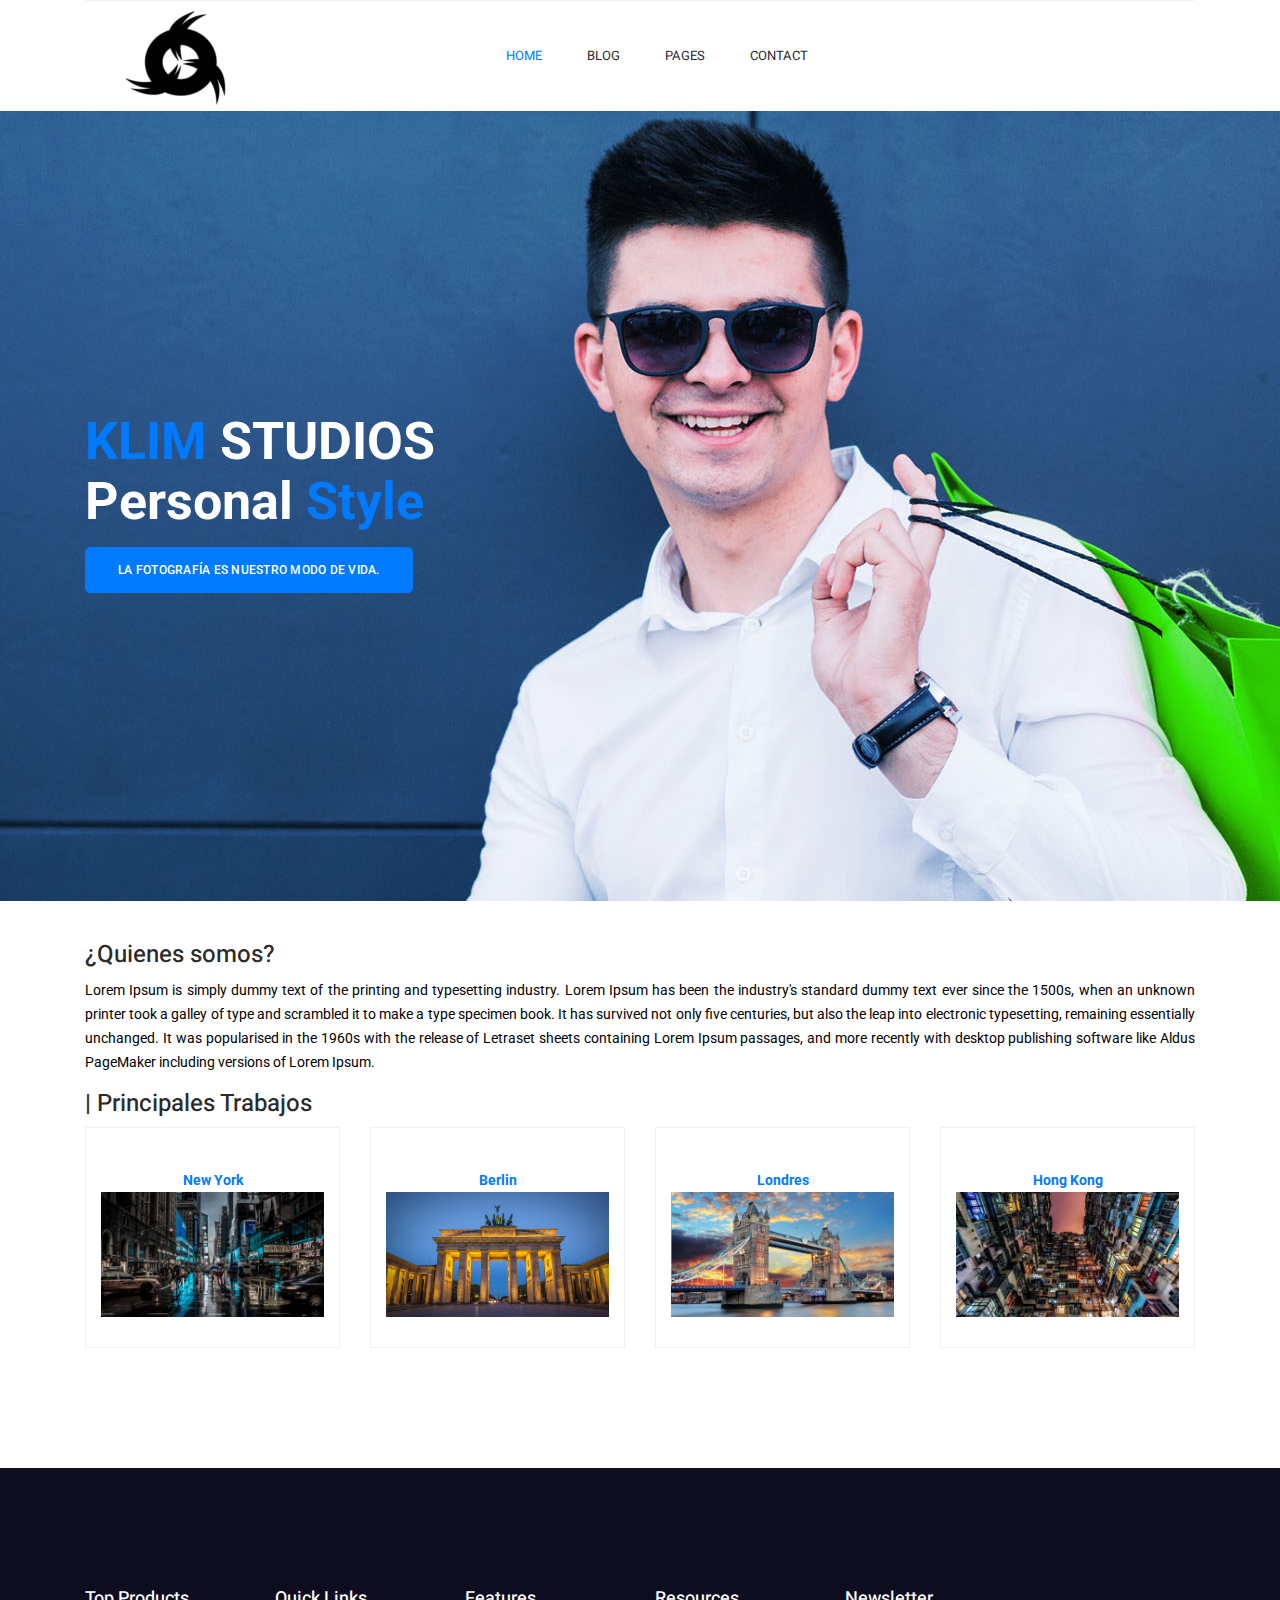
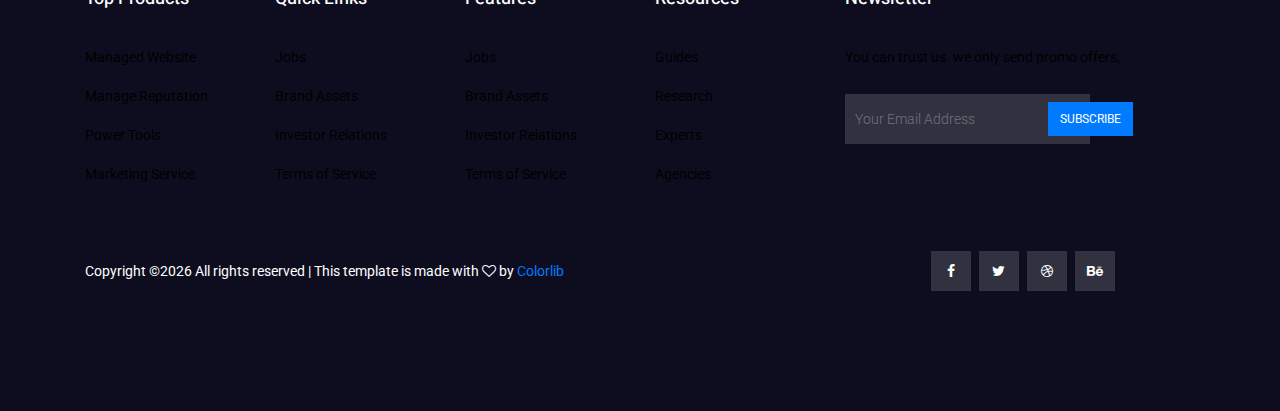
==== commit 922248d0: "blog" ====
--- a/paginaweb/index.html
+++ b/paginaweb/index.html
@@ -26,39 +26,6 @@
 <body>
   <!--================Header Menu Area =================-->
   <header class="header_area">
-    <div class="top_menu">
-      <div class="container">
-        <div class="row">
-          <div class="col-lg-7">
-            <div class="float-left">
-              <p>Phone: +01 256 25 235</p>
-              <p>email: info@eiser.com</p>
-            </div>
-          </div>
-          <div class="col-lg-5">
-            <div class="float-right">
-              <ul class="right_side">
-                <li>
-                  <a href="cart.html">
-                    gift card
-                  </a>
-                </li>
-                <li>
-                  <a href="tracking.html">
-                    track order
-                  </a>
-                </li>
-                <li>
-                  <a href="contact.html">
-                    Contact Us
-                  </a>
-                </li>
-              </ul>
-            </div>
-          </div>
-        </div>
-      </div>
-    </div>
     <div class="main_menu">
       <div class="container">
         <nav class="navbar navbar-expand-lg navbar-light w-100">
@@ -80,18 +47,8 @@
                   <li class="nav-item active">
                     <a class="nav-link" href="index.html">Home</a>
                   </li>
-
-                  <li class="nav-item submenu dropdown">
-                    <a href="#" class="nav-link dropdown-toggle" data-toggle="dropdown" role="button" aria-haspopup="true"
-                      aria-expanded="false">Blog</a>
-                    <ul class="dropdown-menu">
-                      <li class="nav-item">
-                        <a class="nav-link" href="blog.html">Blog</a>
-                      </li>
-                      <li class="nav-item">
-                        <a class="nav-link" href="single-blog.html">Blog Details</a>
-                      </li>
-                    </ul>
+                  <li class="nav-item">
+                      <a class="nav-link" href="blog.html">Blog</a>
                   </li>
                   <li class="nav-item submenu dropdown">
                     <a href="#" class="nav-link dropdown-toggle" data-toggle="dropdown" role="button" aria-haspopup="true"
@@ -107,34 +64,6 @@
                   </li>
                   <li class="nav-item">
                     <a class="nav-link" href="contact.html">Contact</a>
-                  </li>
-                </ul>
-              </div>
-
-              <div class="col-lg-5 pr-0">
-                <ul class="nav navbar-nav navbar-right right_nav pull-right">
-                  <li class="nav-item">
-                    <a href="#" class="icons">
-                      <i class="ti-search" aria-hidden="true"></i>
-                    </a>
-                  </li>
-
-                  <li class="nav-item">
-                    <a href="#" class="icons">
-                      <i class="ti-shopping-cart"></i>
-                    </a>
-                  </li>
-
-                  <li class="nav-item">
-                    <a href="#" class="icons">
-                      <i class="ti-user" aria-hidden="true"></i>
-                    </a>
-                  </li>
-
-                  <li class="nav-item">
-                    <a href="#" class="icons">
-                      <i class="ti-heart" aria-hidden="true"></i>
-                    </a>
                   </li>
                 </ul>
               </div>
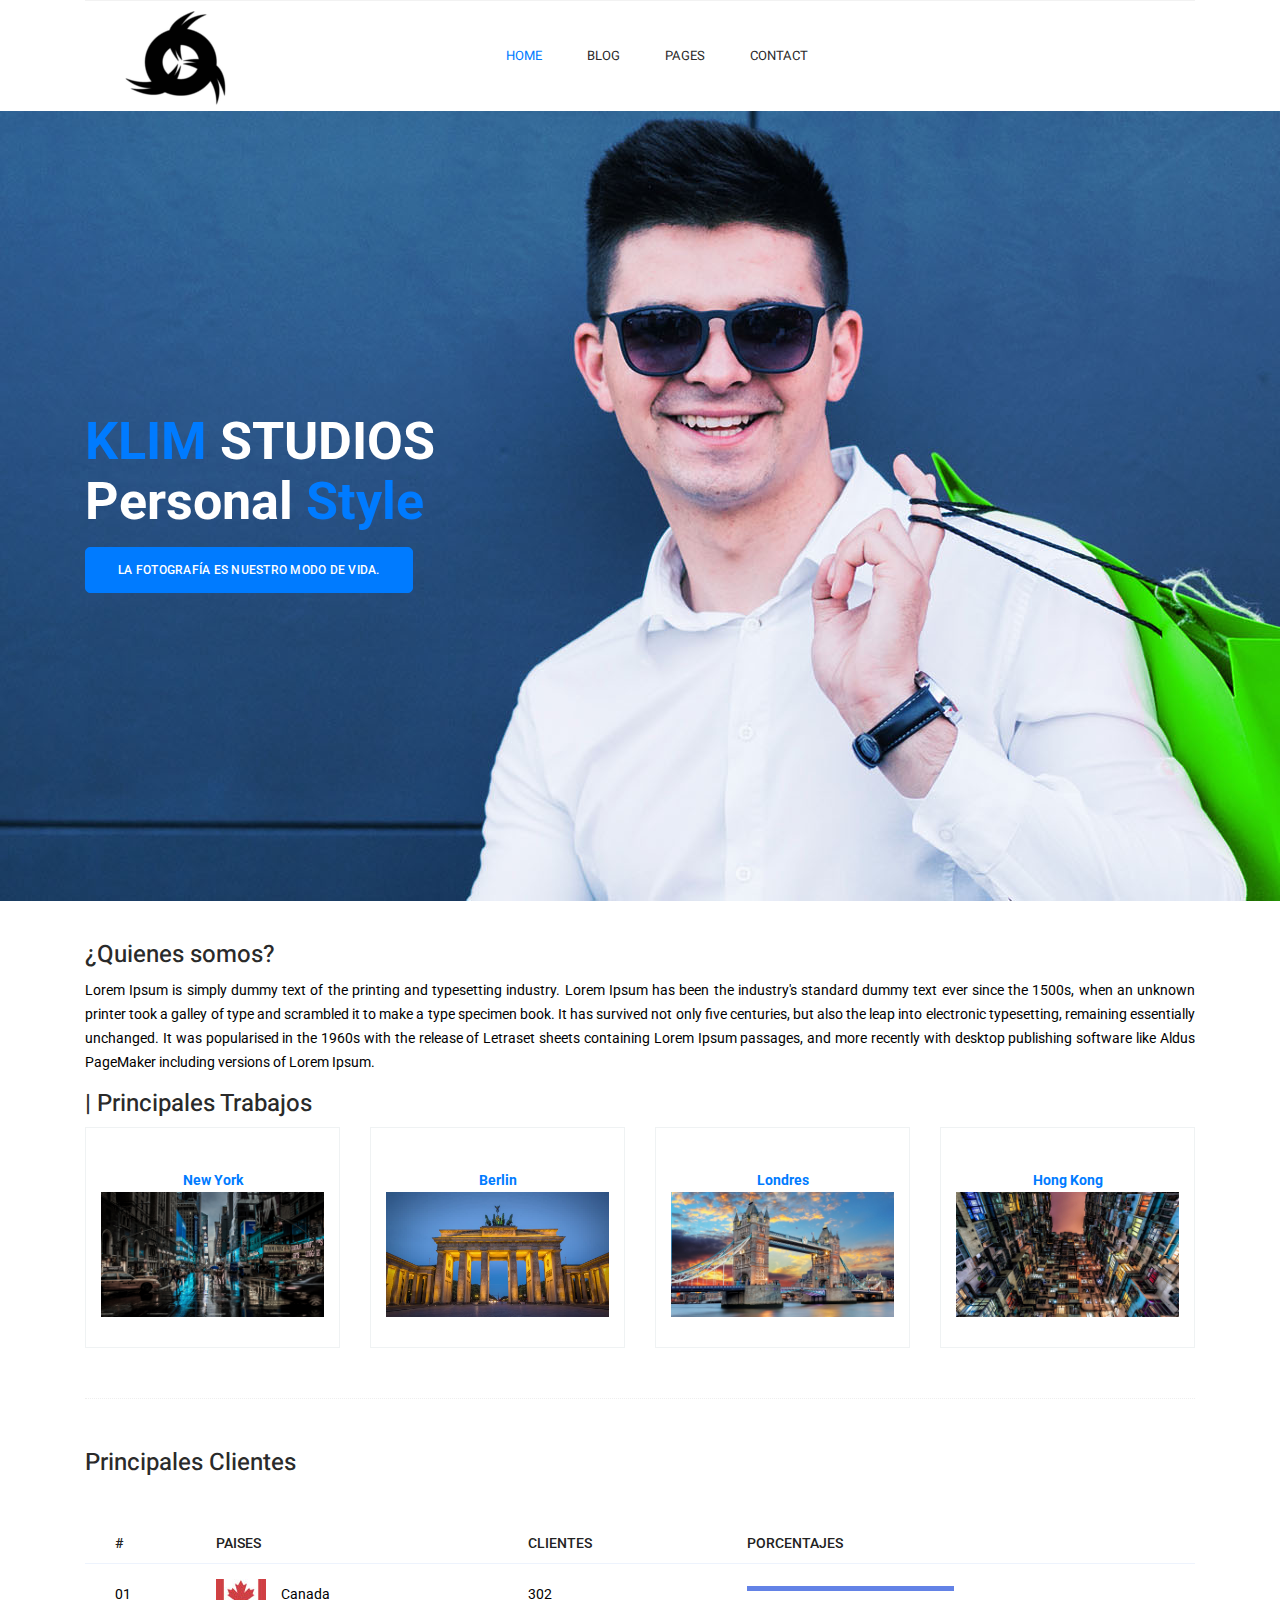
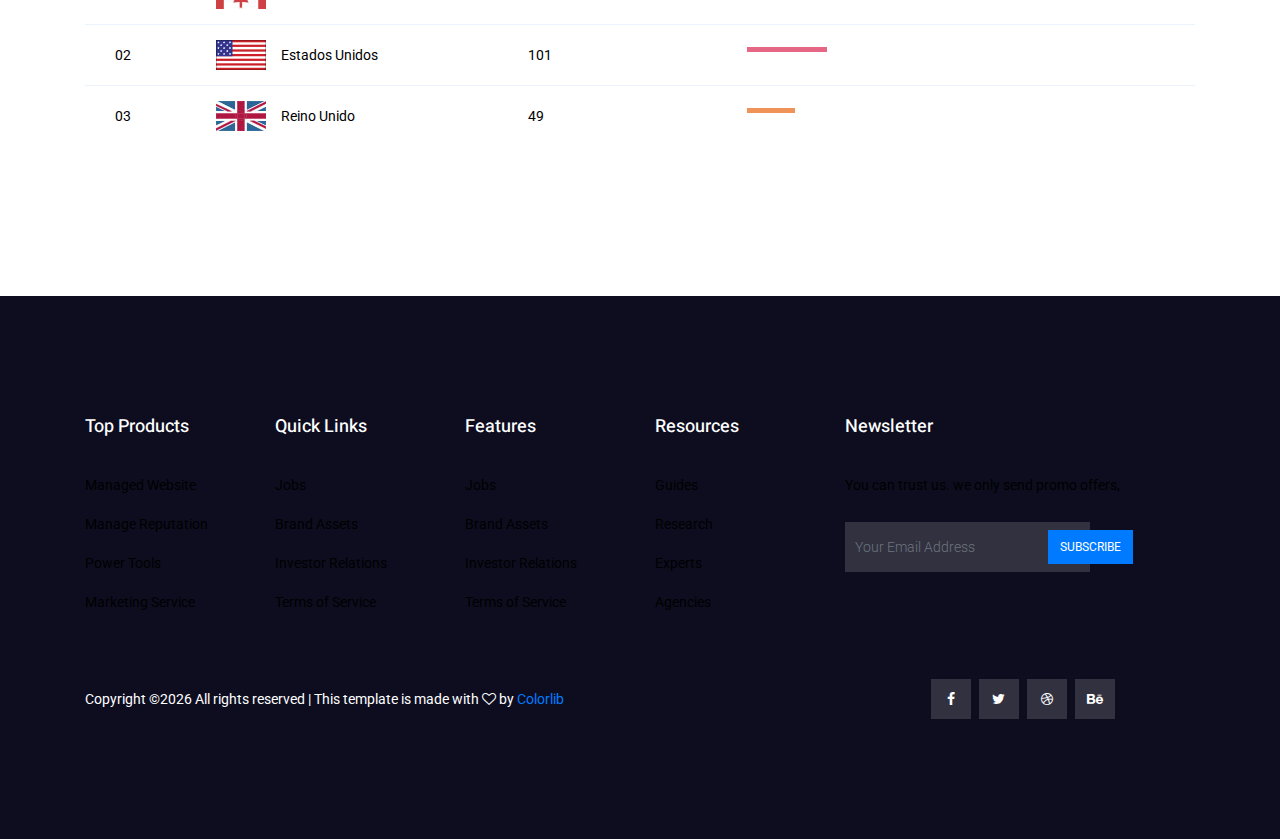
==== commit 64fb1a59: "cambios en CSS y Contact" ====
--- a/paginaweb/index.html
+++ b/paginaweb/index.html
@@ -135,6 +135,52 @@
           </div>
         </div>
       </div>
+      <div class="section-top-border">
+        <h3 class="mb-30 title_color">Principales Clientes</h3>
+        <div class="progress-table-wrap">
+          <div class="progress-table">
+            <div class="table-head">
+              <div class="serial">#</div>
+              <div class="country">Paises</div>
+              <div class="visit">Clientes</div>
+              <div class="percentage">Porcentajes</div>
+            </div>
+            <div class="table-row">
+              <div class="serial">01</div>
+              <div class="country">
+                <img src="img/elements/f1.jpg" alt="flag">Canada</div>
+              <div class="visit">302</div>
+              <div class="percentage">
+                <div class="progress">
+                  <div class="progress-bar color-1" role="progressbar" style="width: 65%" aria-valuenow="80" aria-valuemin="0" aria-valuemax="100"></div>
+                </div>
+              </div>
+            </div>
+            <div class="table-row">
+              <div class="serial">02</div>
+              <div class="country">
+                <img src="img/elements/f2.jpg" alt="flag">Estados Unidos</div>
+              <div class="visit">101</div>
+              <div class="percentage">
+                <div class="progress">
+                  <div class="progress-bar color-2" role="progressbar" style="width: 25%" aria-valuenow="30" aria-valuemin="0" aria-valuemax="100"></div>
+                </div>
+              </div>
+            </div>
+            <div class="table-row">
+              <div class="serial">03</div>
+              <div class="country">
+                <img src="img/elements/f3.jpg" alt="flag">Reino Unido</div>
+              <div class="visit">49</div>
+              <div class="percentage">
+                <div class="progress">
+                  <div class="progress-bar color-3" role="progressbar" style="width: 15%" aria-valuenow="55" aria-valuemin="0" aria-valuemax="100"></div>
+                </div>
+              </div>
+            </div>
+          </div>
+        </div>
+      </div>
     </div>
   </section>
   <!-- End feature Area -->
--- a/paginaweb/css/style.css
+++ b/paginaweb/css/style.css
@@ -1 +1,9 @@
 @import url("https://fonts.googleapis.com/css?family=Heebo:300,400,500,700|Roboto:300,400,500");body{line-height:24px;font-size:14px;font-family:"Roboto",sans-serif;text-align:justify;color:#000000}h1,h2,h3,h4,h5,h6{font-family:"Heebo",sans-serif;color:#2a2a2a;font-weight:500}button:focus{outline:none;box-shadow:none}del{color:#000000;font-size:14px;font-weight:300;font-family:"Heebo",sans-serif}.list{list-style:none;margin:0px;padding:0px}a{text-decoration:none;transition:all 0.3s ease-in-out}a:hover,a:focus{text-decoration:none;outline:none}ul{list-style-type:none;margin:0;padding:0}.mt-40{margin-top:40px}.mb-20{margin-bottom:20px}.mb-40{margin-bottom:40px}.section_gap{padding:120px 0px}@media (max-width: 991px){.section_gap{padding:80px 0px}}.section_gap_bottom_custom{padding-bottom:70px}@media (max-width: 991px){.section_gap_bottom_custom{padding-bottom:30px}}.section_gap_top{padding-top:120px}@media (max-width: 1224px){.section_gap_top{padding-top:80px}}.main_title{text-align:center;margin-bottom:75px}@media (max-width: 991px){.main_title{margin-bottom:45px}}.main_title h2{font-size:24px;color:#2a2a2a;margin-bottom:30px;font-weight:700;text-transform:uppercase}.main_title h2 span{position:relative;display:inline-block}.main_title h2 span:after{content:'';position:absolute;left:0px;bottom:-15px;width:100%;height:1px;background:#ebedee}.main_title p{font-size:14px;font-family:"Roboto",sans-serif;font-weight:normal;line-height:24px;color:#000000;margin-bottom:0px}.active{color:#007bff}.header_area{position:relative;width:100%;top:0;left:0;z-index:99;transition:background 0.4s, all 0.3s linear}.header_area .main_menu{background:#FFFFFF}.header_area .navbar{padding:0px;border:0px;border-radius:0px;border-top:1px solid rgba(221,221,221,0.38)}.header_area .navbar .right_nav .nav-item{margin:0 !important}.header_area .navbar .icons{font-size:16px;line-height:80px;display:inline-block;color:#4a4a4a;margin-left:20px;text-align:center;transition:all 300ms linear 0s}.header_area .navbar .icons:hover{color:#007bff}@media (max-width: 992px){.header_area .navbar .nav{float:left}}.header_area .navbar .nav .nav-item{margin-right:45px}.header_area .navbar .nav .nav-item .nav-link{font:400 13px/80px "Heebo",sans-serif;text-transform:uppercase;color:#2a2a2a;padding:0px;display:inline-block}.header_area .navbar .nav .nav-item .nav-link:after{display:none}.header_area .navbar .nav .nav-item:hover .nav-link,.header_area .navbar .nav .nav-item.active .nav-link{color:#007bff}.header_area .navbar .nav .nav-item.submenu{position:relative}.header_area .navbar .nav .nav-item.submenu ul{border:none;padding:0px;border-radius:0px;box-shadow:none;margin:0px;background:#fff}@media (min-width: 992px){.header_area .navbar .nav .nav-item.submenu ul{position:absolute;top:120%;left:0px;min-width:200px;text-align:left;opacity:0;transition:all 300ms ease-in;visibility:hidden;display:block;border:none;padding:0px;border-radius:0px}}.header_area .navbar .nav .nav-item.submenu ul:before{content:"";width:0;height:0;border-style:solid;border-width:10px 10px 0 10px;border-color:#eeeeee transparent transparent transparent;position:absolute;right:24px;top:45px;z-index:3;opacity:0;transition:all 400ms linear}.header_area .navbar .nav .nav-item.submenu ul .nav-item{display:block;float:none;margin-right:0px;border-bottom:1px solid #ededed;margin-left:0px;transition:all 0.4s linear}.header_area .navbar .nav .nav-item.submenu ul .nav-item .nav-link{line-height:45px;color:#2a2a2a;padding:0px 30px;transition:all 150ms linear;display:block;margin-right:0px}.header_area .navbar .nav .nav-item.submenu ul .nav-item:last-child{border-bottom:none}.header_area .navbar .nav .nav-item.submenu ul .nav-item:hover .nav-link{background:#007bff;color:#fff}@media (min-width: 992px){.header_area .navbar .nav .nav-item.submenu:hover ul{visibility:visible;opacity:1;top:100%}}.header_area .navbar .nav .nav-item.submenu:hover ul .nav-item{margin-top:0px}.header_area .navbar .nav .nav-item:last-child{margin-right:0px}.header_area .navbar .nav.navbar-nav.navbar-right li{margin-left:25px;margin-right:0px}.header_area .navbar .nav.navbar-nav.navbar-right li:first-child{margin-left:35px}@media (max-width: 992px){.header_area .navbar .nav.navbar-nav.navbar-right{-ms-flex-direction:row;flex-direction:row;margin-bottom:20px}.header_area .navbar .nav.navbar-nav.navbar-right .icons{background:#e4e4e4;margin-right:2px;line-height:50px;min-width:50px;min-height:50px}}.header_area .navbar .search{font-size:14px;line-height:80px;display:inline-block;color:#2a2a2a}.header_area .navbar .search i{font-weight:600}.header_area .navbar .cart{color:#2a2a2a;font-size:14px;line-height:80px}.header_area .navbar .cart i{font-weight:600}.header_area.navbar_fixed .main_menu{position:fixed;width:100%;top:-70px;left:0;right:0;transform:translateY(70px);transition:transform 500ms ease, background 500ms ease;-webkit-transition:transform 500ms ease, background 500ms ease;box-shadow:0px 3px 16px 0px rgba(0,0,0,0.1)}.header_area.navbar_fixed .main_menu .navbar .nav .nav-item .nav-link{line-height:70px}.top_menu{background:#f6f6f6;height:30px;line-height:16px}.top_menu .float-left{padding:7px 0}.top_menu .float-left p{display:inline-block;line-height:15px;color:#4a4a4a;font-size:11px;font-family:"Roboto",sans-serif;font-weight:400;margin:0px;text-transform:uppercase;border-right:1px solid #000000;padding:0px 19px}.top_menu .float-left p:last-child{border-right:0px}.top_menu .right_side{margin-bottom:0px;padding:7px 0}.top_menu .right_side li{display:inline-block}.top_menu .right_side li:last-child a{padding-right:15px;border-right:0px}.top_menu .right_side li a{font-size:11px;color:#4a4a4a;display:inline-block;border-right:1px solid #000000;transition:all 300ms linear 0s;text-transform:uppercase;padding:0px 19px}.top_menu .right_side li:hover a{color:#007bff}.top_menu .ac_btn{line-height:28px;border:1px solid #eeeeee;display:inline-block;background:#f6f6f6;padding:0px 19px;font-size:12px;font-family:"Roboto",sans-serif;font-weight:500;color:#000000;transition:all 300ms linear 0s;margin-right:1px;margin-top:8px}.top_menu .ac_btn:hover{background:#007bff;color:#fff;border-color:#007bff}.top_menu .dn_btn{line-height:28px;border:1px solid #007bff;display:inline-block;background:#007bff;padding:0px 19px;font-size:12px;font-family:"Roboto",sans-serif;font-weight:500;color:#fff;transition:all 300ms linear 0s;margin-top:8px;border-radius:3px}.top_menu .dn_btn:hover{background:transparent;color:#2a2a2a;border-color:#007bff}.top_menu .lan_pack{height:30px;border:1px solid #eeeeee;border-radius:3px;line-height:28px;font-size:12px;font-family:"Roboto",sans-serif;font-weight:500;padding-left:19px;padding-right:36px;color:#000000;background:#f6f6f6;margin-right:5px;margin-top:8px}.top_menu .lan_pack .current{color:#000000}.top_menu .lan_pack:after{content:"\f0d7";border:none !important;font:normal normal normal 12px/1 FontAwesome;transform:rotate(0deg);height:auto;margin-top:-6px;right:20px}.home_banner_area{background:url(../img/banner/banner-bg.jpg) no-repeat center bottom;background-size:cover;position:relative;z-index:1;min-height:790px}@media (max-width: 767px){.home_banner_area{background-position:initial}}.home_banner_area .banner_inner{position:relative;width:100%;min-height:790px}.home_banner_area .banner_inner .banner_content .sub{font-size:14px;font-weight:500;color:#;margin-bottom:10px}.home_banner_area .banner_inner .banner_content h3{font-size:52px;font-family:"Roboto",sans-serif;font-weight:700;line-height:60px;margin-bottom:15px;color:#FFFFFF}.home_banner_area .banner_inner .banner_content h3 span{color:#007bff}.home_banner_area .banner_inner .banner_content h4{font-size:18px;font-family:"Heebo",sans-serif;font-weight:300;color:#007bff;margin-bottom:0px}.home_banner_area .banner_inner .banner_content .white_bg_btn{margin-top:45px;line-height:50px;border-radius:5px;display:inline-block;font-weight:500;font-size:14;text-align: justify;box-shadow:0px 10px 20px 0px rgba(0,0,0,0.1)}.home_banner_area .banner_inner .banner_content .halemet_img{text-align:right}.blog_banner{min-height:780px;position:relative;z-index:1;overflow:hidden;margin-bottom:0px}.blog_banner .banner_inner{background:#04091e;position:relative;overflow:hidden;width:100%;z-index:1}.blog_banner .banner_inner .overlay{background:url(../img/banner/banner-2.jpg) no-repeat scroll center center;opacity:0.5;height:125%;position:absolute;left:0px;top:0px;width:100%;z-index:-1}.blog_banner .banner_inner .blog_b_text{max-width:700px;margin:auto;color:#fff;margin-top:40px}.blog_banner .banner_inner .blog_b_text h2{font-size:60px;font-weight:500;font-family:"Roboto",sans-serif;line-height:66px;margin-bottom:15px}.blog_banner .banner_inner .blog_b_text p{font-size:16px;margin-bottom:35px}.blog_banner .banner_inner .blog_b_text .white_bg_btn{line-height:42px;padding:0px 45px}.banner_area{position:relative;z-index:1;min-height:200px}.banner_area .banner_inner{position:relative;overflow:hidden;width:100%;min-height:200px;background:#f6f6f6;z-index:1}.banner_area .banner_inner .banner_content{position:relative;z-index:10}.banner_area .banner_inner .banner_content h2{font-size:27px;font-weight:500}.banner_area .banner_inner .banner_content p{margin-bottom:0px;font-weight:300}.banner_area .banner_inner .banner_content .page_link a{font-size:14px;font-weight:300;color:#000000;font-family:"Roboto",sans-serif;margin-right:18px;position:relative}.banner_area .banner_inner .banner_content .page_link a:before{content:"/";font-size:14px;position:absolute;right:-14px;top:50%;transform:translateY(-50%)}.banner_area .banner_inner .banner_content .page_link a:last-child{margin-right:0px}.banner_area .banner_inner .banner_content .page_link a:last-child:before{display:none}.banner_area .banner_inner .banner_content .page_link a:hover{color:#007bff}.offer_area{background:url(../img/offer-bg.png) no-repeat center;background-size:cover}@media (max-width: 991px){.offer_area{background:#f6f6f6}}.offer_content{padding:132px 0px}@media (max-width: 991px){.offer_content{padding:100px 0px}}.offer_content h3{font-size:24px;font-weight:300;color:#4a4a4a}.offer_content h2{font-size:100px;line-height:80px;color:#2a2a2a;margin-bottom:0px;font-weight:700}@media (max-width: 767px){.offer_content h2{font-size:60px;line-height:60px}}.offer_content p{margin-bottom:0px}.single-feature{padding:30px 15px;text-align:center;border:1px solid #eff2f3;margin-bottom:50px}.single-feature h3{font-size:15px;font-weight:500;text-transform:uppercase;margin-top:25px}.single-feature .title i{color:#4a4a4a;font-weight:500;font-size:24px;display:inline-block}.single-feature p{margin-bottom:0px;margin-top:10px}.blog-area{padding-bottom:110px}@media (max-width: 991px){.blog-area{padding-bottom:50px}}.single-blog{margin-bottom:30px;transition:all 300ms linear 0s}.single-blog p{margin-bottom:0px}.single-blog .thumb{overflow:hidden}.single-blog .thumb img{width:100%;transition:all 300ms linear 0s}.single-blog .short_details{padding:32px 0px 37px;transition:all 300ms linear 0s}.single-blog .meta-top a{display:inline-block;color:#000000;margin-right:30px;font-weight:300;transition:all 300ms linear 0s}.single-blog .meta-top a i{margin-right:10px;position:relative;top:2px}.single-blog .meta-top a:hover{color:#007bff}.single-blog h4{font-size:20px;margin-top:20px;margin-bottom:15px;line-height:30px;transition:all 300ms linear 0s}@media (max-width: 991px){.single-blog h4{margin-top:20px;margin-bottom:8px}}.single-blog h4 a{color:#2a2a2a}.single-blog .text-wrap{margin-bottom:22px}.single-blog .text-wrap p{font-size:15px}.single-blog .blog_btn{font-size:12px;font-weight:500;text-transform:uppercase;color:#2a2a2a}.single-blog:hover img{transform:scale(1.1)}.single-blog:hover h4{color:#007bff}.single-blog:hover .blog_btn{color:#007bff}.l_blog_item .l_blog_text .date{margin-top:24px;margin-bottom:15px}.l_blog_item .l_blog_text .date a{font-size:12px}.l_blog_item .l_blog_text h4{font-size:18px;color:#2a2a2a;border-bottom:1px solid #eeeeee;margin-bottom:0px;padding-bottom:20px;transition:all 300ms linear 0s}.l_blog_item .l_blog_text h4:hover{color:#007bff}.l_blog_item .l_blog_text p{margin-bottom:0px;padding-top:20px}.causes_slider .owl-dots{text-align:center;margin-top:80px}.causes_slider .owl-dots .owl-dot{height:14px;width:14px;background:#eeeeee;display:inline-block;margin-right:7px}.causes_slider .owl-dots .owl-dot:last-child{margin-right:0px}.causes_slider .owl-dots .owl-dot.active{background:#007bff}.causes_item{background:#fff}.causes_item .causes_img{position:relative}.causes_item .causes_img .c_parcent{position:absolute;bottom:0px;width:100%;left:0px;height:3px;background:rgba(255,255,255,0.5)}.causes_item .causes_img .c_parcent span{width:70%;height:3px;background:#007bff;position:absolute;left:0px;bottom:0px}.causes_item .causes_img .c_parcent span:before{content:"75%";position:absolute;right:-10px;bottom:0px;background:#007bff;color:#fff;padding:0px 5px}.causes_item .causes_text{padding:30px 35px 40px 30px}.causes_item .causes_text h4{color:#2a2a2a;font-size:18px;font-weight:600;margin-bottom:15px;cursor:pointer}.causes_item .causes_text h4:hover{color:#007bff}.causes_item .causes_text p{font-size:14px;line-height:24px;text-align:justify;font-weight:300;margin-bottom:0px}.causes_item .causes_bottom a{width:50%;border:1px solid #007bff;text-align:center;float:left;line-height:50px;background:#007bff;color:#fff;font-size:14px;font-weight:500}.causes_item .causes_bottom a+a{border-color:#eeeeee;background:#fff;font-size:14px;color:#2a2a2a}.latest_blog_area{background:#f9f9ff}.single-recent-blog-post{margin-bottom:30px}.single-recent-blog-post .thumb{overflow:hidden}.single-recent-blog-post .thumb img{transition:all 0.7s linear}.single-recent-blog-post .details{padding-top:30px}.single-recent-blog-post .details .sec_h4{line-height:24px;padding:10px 0px 13px;transition:all 0.3s linear}.single-recent-blog-post .date{font-size:14px;line-height:24px;font-weight:400}.single-recent-blog-post:hover img{transform:scale(1.23) rotate(10deg)}.tags .tag_btn{font-size:12px;font-weight:500;line-height:20px;border:1px solid #eeeeee;display:inline-block;padding:1px 18px;text-align:center;color:#2a2a2a}.tags .tag_btn:before{background:#007bff}.tags .tag_btn+.tag_btn{margin-left:2px}.blog_categorie_area{padding-top:30px;padding-bottom:30px}@media (min-width: 900px){.blog_categorie_area{padding-top:80px;padding-bottom:80px}}@media (min-width: 1100px){.blog_categorie_area{padding-top:120px;padding-bottom:120px}}.categories_post{position:relative;text-align:center;cursor:pointer}.categories_post img{max-width:100%}.categories_post .categories_details{position:absolute;top:20px;left:20px;right:20px;bottom:20px;background:rgba(34,34,34,0.75);color:#fff;transition:all 0.3s linear;display:flex;align-items:center;justify-content:center}.categories_post .categories_details h5{margin-bottom:0px;font-size:18px;line-height:26px;text-transform:uppercase;color:#fff;position:relative}.categories_post .categories_details p{font-weight:300;font-size:14px;line-height:26px;margin-bottom:0px}.categories_post .categories_details .border_line{margin:10px 0px;background:#fff;width:100%;height:1px}.categories_post:hover .categories_details{background:rgba(222,99,32,0.85)}.blog_item{margin-bottom:50px}.blog_details{padding:30px 0 20px 10px;box-shadow:0px 10px 20px 0px rgba(221,221,221,0.3)}@media (min-width: 768px){.blog_details{padding:60px 30px 35px 35px}}.blog_details p{margin-bottom:30px}.blog_details h2{font-size:18px;font-weight:600;margin-bottom:8px}@media (min-width: 768px){.blog_details h2{font-size:24px;margin-bottom:15px}}.blog-info-link li{float:left;font-size:14px}.blog-info-link li a{color:#999999}.blog-info-link li i,.blog-info-link li span{font-size:13px;margin-right:5px}.blog-info-link li::after{content:"|";padding-left:10px;padding-right:10px}.blog-info-link li:last-child::after{display:none}.blog-info-link::after{content:"";display:block;clear:both;display:table}.blog_item_img{position:relative}.blog_item_img .blog_item_date{position:absolute;bottom:-10px;left:10px;display:block;color:#fff;background:#007bff;padding:8px 15px;border-radius:5px}@media (min-width: 768px){.blog_item_img .blog_item_date{bottom:-20px;left:40px;padding:13px 30px}}.blog_item_img .blog_item_date h3{font-size:22px;font-weight:600;color:#fff;margin-bottom:0;line-height:1.2}@media (min-width: 768px){.blog_item_img .blog_item_date h3{font-size:30px}}.blog_item_img .blog_item_date p{margin-bottom:0}@media (min-width: 768px){.blog_item_img .blog_item_date p{font-size:18px}}.blog_right_sidebar .widget_title{font-size:20px;margin-bottom:40px}.blog_right_sidebar .widget_title::after{content:"";display:block;padding-top:15px;border-bottom:1px solid #f0e9ff}.blog_right_sidebar .single_sidebar_widget{background:#fbf9ff;padding:30px;margin-bottom:30px}.blog_right_sidebar .search_widget .form-control{height:50px;border-color:#f0e9ff;font-size:13px;color:#999999;padding-left:20px;border-radius:0;border-right:0}.blog_right_sidebar .search_widget .form-control::placeholder{color:#999999}.blog_right_sidebar .search_widget .form-control:focus{border-color:#f0e9ff;outline:0;box-shadow:none}.blog_right_sidebar .search_widget .input-group button{background:#fff;border-left:0;border:1px solid #f0e9ff;padding:4px 15px;border-left:0}.blog_right_sidebar .search_widget .input-group button i,.blog_right_sidebar .search_widget .input-group button span{font-size:14px;color:#999999}.blog_right_sidebar .newsletter_widget .form-control{height:50px;border-color:#f0e9ff;font-size:13px;color:#999999;padding-left:20px;border-radius:0}.blog_right_sidebar .newsletter_widget .form-control::placeholder{color:#999999}.blog_right_sidebar .newsletter_widget .form-control:focus{border-color:#f0e9ff;outline:0;box-shadow:none}.blog_right_sidebar .newsletter_widget .input-group button{background:#fff;border-left:0;border:1px solid #f0e9ff;padding:4px 15px;border-left:0}.blog_right_sidebar .newsletter_widget .input-group button i,.blog_right_sidebar .newsletter_widget .input-group button span{font-size:14px;color:#999999}.blog_right_sidebar .post_category_widget .cat-list li{border-bottom:1px solid #f0e9ff;transition:all 0.3s ease 0s;padding-bottom:12px}.blog_right_sidebar .post_category_widget .cat-list li:last-child{border-bottom:0}.blog_right_sidebar .post_category_widget .cat-list li a{font-size:14px;line-height:20px;color:#888888}.blog_right_sidebar .post_category_widget .cat-list li a p{margin-bottom:0px}.blog_right_sidebar .post_category_widget .cat-list li+li{padding-top:15px}.blog_right_sidebar .post_category_widget .cat-list li:hover a{color:#007bff}.blog_right_sidebar .popular_post_widget .post_item .media-body{justify-content:center;align-self:center;padding-left:20px}.blog_right_sidebar .popular_post_widget .post_item .media-body h3{font-size:16px;line-height:20px;margin-bottom:6px;transition:all 0.3s linear}.blog_right_sidebar .popular_post_widget .post_item .media-body h3:hover{color:#007bff}.blog_right_sidebar .popular_post_widget .post_item .media-body p{font-size:14px;line-height:21px;margin-bottom:0px}.blog_right_sidebar .popular_post_widget .post_item+.post_item{margin-top:20px}.blog_right_sidebar .tag_cloud_widget ul li{display:inline-block}.blog_right_sidebar .tag_cloud_widget ul li a{display:inline-block;border:1px solid #eeeeee;background:#fff;padding:4px 20px;margin-bottom:8px;margin-right:5px;transition:all 0.3s ease 0s;color:#888888;font-size:13px}.blog_right_sidebar .tag_cloud_widget ul li a:hover{background:#007bff;color:#fff}.blog_right_sidebar .instagram_feeds .instagram_row{display:flex;margin-right:-6px;margin-left:-6px}.blog_right_sidebar .instagram_feeds .instagram_row li{width:33.33%;float:left;padding-right:6px;padding-left:6px;margin-bottom:15px}.blog_right_sidebar .br{width:100%;height:1px;background:#eee;margin:30px 0px}.blog-pagination{margin-top:80px}.blog-pagination .page-link{font-size:14px;position:relative;display:block;padding:0;text-align:center;margin-left:-1px;line-height:45px;width:45px;height:45px;border-radius:0 !important;color:#8a8a8a;border:1px solid #f0e9ff;margin-right:10px}.blog-pagination .page-link i,.blog-pagination .page-link span{font-size:13px}.blog-pagination .page-link:hover{background-color:#fbf9ff}.blog-pagination .page-item.active .page-link{background-color:#fbf9ff;border-color:#f0e9ff;color:#888888}.blog-pagination .page-item:last-child .page-link{margin-right:0}.single-post-area .blog_details{box-shadow:none;padding:0}.single-post-area .social-links{padding-top:10px}.single-post-area .social-links li{display:inline-block;margin-bottom:10px}.single-post-area .social-links li a{color:#cccccc;padding:7px;font-size:14px;transition:all 0.2s linear}.single-post-area .social-links li a:hover{color:#2a2a2a}.single-post-area .blog_details{padding-top:26px}.single-post-area .blog_details p{margin-bottom:20px}.single-post-area .quote-wrapper{background:rgba(130,139,178,0.1);padding:15px;line-height:1.733;color:#888888;font-style:italic;margin-top:25px;margin-bottom:25px}@media (min-width: 768px){.single-post-area .quote-wrapper{padding:30px}}.single-post-area .quotes{background:#fff;padding:15px 15px 15px 20px;border-left:2px solid #007bff}@media (min-width: 768px){.single-post-area .quotes{padding:25px 25px 25px 30px}}.single-post-area .arrow{position:absolute}.single-post-area .arrow i,.single-post-area .arrow span{font-size:20px;font-weight:600}.single-post-area .thumb .overlay-bg{background:rgba(0,0,0,0.8)}.single-post-area .navigation-top{padding-top:15px;border-top:1px solid #f0e9ff}.single-post-area .navigation-top p{margin-bottom:0}.single-post-area .navigation-top .like-info{font-size:14px}.single-post-area .navigation-top .like-info i,.single-post-area .navigation-top .like-info span{font-size:16px;margin-right:5px}.single-post-area .navigation-top .comment-count{font-size:14px}.single-post-area .navigation-top .comment-count i,.single-post-area .navigation-top .comment-count span{font-size:16px;margin-right:5px}.single-post-area .navigation-top .social-icons li{display:inline-block;margin-right:15px}.single-post-area .navigation-top .social-icons li:last-child{margin:0}.single-post-area .navigation-top .social-icons li i,.single-post-area .navigation-top .social-icons li span{font-size:14px;color:#999999}.single-post-area .navigation-top .social-icons li:hover i,.single-post-area .navigation-top .social-icons li:hover span{color:#007bff}.single-post-area .blog-author{padding:40px 30px;background:#fbf9ff;margin-top:50px}@media (max-width: 600px){.single-post-area .blog-author{padding:20px 8px}}.single-post-area .blog-author img{width:90px;height:90px;border-radius:50%;margin-right:30px}@media (max-width: 600px){.single-post-area .blog-author img{margin-right:15px;width:45px;height:45px}}.single-post-area .blog-author a{display:inline-block}.single-post-area .blog-author p{margin-bottom:0}.single-post-area .blog-author h4{font-size:16px}.single-post-area .navigation-area{border-bottom:1px solid #eee;padding-bottom:30px;margin-top:55px}.single-post-area .navigation-area p{margin-bottom:0px}.single-post-area .navigation-area h4{font-size:18px;line-height:25px;color:#2a2a2a}.single-post-area .navigation-area .nav-left{text-align:left}.single-post-area .navigation-area .nav-left .thumb{margin-right:20px;background:#000}.single-post-area .navigation-area .nav-left .thumb img{transition:all 300ms linear 0s}.single-post-area .navigation-area .nav-left i,.single-post-area .navigation-area .nav-left span{margin-left:20px;opacity:0;transition:all 300ms linear 0s}.single-post-area .navigation-area .nav-left:hover i,.single-post-area .navigation-area .nav-left:hover span{opacity:1}.single-post-area .navigation-area .nav-left:hover .thumb img{opacity:.5}@media (max-width: 767px){.single-post-area .navigation-area .nav-left{margin-bottom:30px}}.single-post-area .navigation-area .nav-right{text-align:right}.single-post-area .navigation-area .nav-right .thumb{margin-left:20px;background:#000}.single-post-area .navigation-area .nav-right .thumb img{transition:all 300ms linear 0s}.single-post-area .navigation-area .nav-right i,.single-post-area .navigation-area .nav-right span{margin-right:20px;opacity:0;transition:all 300ms linear 0s}.single-post-area .navigation-area .nav-right:hover i,.single-post-area .navigation-area .nav-right:hover span{opacity:1}.single-post-area .navigation-area .nav-right:hover .thumb img{opacity:.5}@media (max-width: 991px){.single-post-area .sidebar-widgets{padding-bottom:0px}}.comments-area{background:transparent;border-top:1px solid #eee;padding:45px 0;margin-top:50px}@media (max-width: 414px){.comments-area{padding:50px 8px}}.comments-area h4{margin-bottom:35px;color:#2a2a2a;font-size:18px}.comments-area h5{font-size:16px;margin-bottom:0px}.comments-area a{color:#2a2a2a}.comments-area .comment-list{padding-bottom:48px}.comments-area .comment-list:last-child{padding-bottom:0px}.comments-area .comment-list.left-padding{padding-left:25px}@media (max-width: 413px){.comments-area .comment-list .single-comment h5{font-size:12px}.comments-area .comment-list .single-comment .date{font-size:11px}.comments-area .comment-list .single-comment .comment{font-size:10px}}.comments-area .thumb{margin-right:20px}.comments-area .thumb img{width:70px;height:70px;border-radius:50%}.comments-area .date{font-size:14px;color:#cccccc;margin-bottom:0;margin-left:20px}.comments-area .comment{margin-bottom:10px;color:#777777}.comments-area .btn-reply{background-color:transparent;color:#888888;padding:5px 18px;font-size:14px;display:block;font-weight:400;transition:all 300ms linear 0s}.comments-area .btn-reply:hover{color:#007bff}.comment-form{border-top:1px solid #eee;padding-top:45px;margin-top:50px;margin-bottom:20px}.comment-form .form-group{margin-bottom:30px}.comment-form h4{margin-bottom:40px;font-size:18px;line-height:22px;color:#2a2a2a}.comment-form .name{padding-left:0px}@media (max-width: 767px){.comment-form .name{padding-right:0px;margin-bottom:1rem}}.comment-form .email{padding-right:0px}@media (max-width: 991px){.comment-form .email{padding-left:0px}}.comment-form .form-control{border:1px solid #f0e9ff;border-radius:5px;height:48px;padding-left:18px;font-size:13px;background:transparent}.comment-form .form-control:focus{outline:0;box-shadow:none}.comment-form .form-control::placeholder{font-weight:300;color:#999999}.comment-form .form-control::placeholder{color:#777777}.comment-form textarea{padding-top:18px;border-radius:12px;height:100% !important}.comment-form ::-webkit-input-placeholder{font-size:13px;color:#777}.comment-form ::-moz-placeholder{font-size:13px;color:#777}.comment-form :-ms-input-placeholder{font-size:13px;color:#777}.comment-form :-moz-placeholder{font-size:13px;color:#777}.contact-info{margin-bottom:12px}.contact-info__icon{margin-right:20px}.contact-info__icon i,.contact-info__icon span{color:#8f9195;font-size:27px}.contact-info .media-body h3{font-size:16px;margin-bottom:0}.contact-info .media-body h3 a{color:#2a2a2a}.contact-info .media-body p{color:#999999}.contact-title{font-size:27px;font-weight:600;margin-bottom:20px}.form-contact label{color:#007bff;font-size:14px}.form-contact .form-group{margin-bottom:15px}@media (min-width: 1000px){.form-contact .form-group{margin-bottom:30px}}.form-contact .form-control{border:1px solid #f0e9ff;border-radius:5px;height:48px;padding-left:18px;font-size:13px;background:transparent}.form-contact .form-control:focus{outline:0;box-shadow:none}.form-contact .form-control::placeholder{font-weight:300;color:#999999}.form-contact textarea{border-radius:12px;height:100% !important}.mb-20{margin-bottom:20px}.mb-30{margin-bottom:30px}.sample-text-area{padding:100px 0px}.sample-text-area .title_color{margin-bottom:30px}.sample-text-area p{line-height:26px}.sample-text-area p b{font-weight:bold;color:#007bff}.sample-text-area p i{color:#007bff;font-style:italic}.sample-text-area p sup{color:#007bff;font-style:italic}.sample-text-area p sub{color:#007bff;font-style:italic}.sample-text-area p u{color:#007bff}.elements_button .title_color{margin-bottom:30px;color:#2a2a2a}.title_color{color:#2a2a2a}.button-group-area{margin-top:15px}.button-group-area:nth-child(odd){margin-top:40px}.button-group-area:first-child{margin-top:0px}.button-group-area .theme_btn{margin-right:10px}.button-group-area .white_btn{margin-right:10px}.button-group-area .link{text-decoration:underline;color:#2a2a2a;background:transparent}.button-group-area .link:hover{color:#fff}.button-group-area .disable{background:transparent;color:#007bff;cursor:not-allowed}.button-group-area .disable:before{display:none}.primary{background:#52c5fd}.primary:before{background:#2faae6}.success{background:#4cd3e3}.success:before{background:#2ebccd}.info{background:#38a4ff}.info:before{background:#298cdf}.warning{background:#f4e700}.warning:before{background:#e1d608}.danger{background:#f54940}.danger:before{background:#e13b33}.primary-border{background:transparent;border:1px solid #52c5fd;color:#52c5fd}.primary-border:before{background:#52c5fd}.success-border{background:transparent;border:1px solid #4cd3e3;color:#4cd3e3}.success-border:before{background:#4cd3e3}.info-border{background:transparent;border:1px solid #38a4ff;color:#38a4ff}.info-border:before{background:#38a4ff}.warning-border{background:#fff;border:1px solid #f4e700;color:#f4e700}.warning-border:before{background:#f4e700}.danger-border{background:transparent;border:1px solid #f54940;color:#f54940}.danger-border:before{background:#f54940}.link-border{background:transparent;border:1px solid #007bff;color:#007bff}.link-border:before{background:#007bff}.radius{border-radius:3px}.circle{border-radius:20px}.arrow span{padding-left:5px}.e-large{line-height:50px;padding-top:0px;padding-bottom:0px}.large{line-height:45px;padding-top:0px;padding-bottom:0px}.medium{line-height:30px;padding-top:0px;padding-bottom:0px}.small{line-height:25px;padding-top:0px;padding-bottom:0px}.general{line-height:38px;padding-top:0px;padding-bottom:0px}.generic-banner{margin-top:60px;text-align:center}.generic-banner .height{height:600px}@media (max-width: 767.98px){.generic-banner .height{height:400px}}.generic-banner .generic-banner-content h2{line-height:1.2em;margin-bottom:20px}@media (max-width: 991.98px){.generic-banner .generic-banner-content h2 br{display:none}}.generic-banner .generic-banner-content p{text-align:center;font-size:16px}@media (max-width: 991.98px){.generic-banner .generic-banner-content p br{display:none}}.generic-content h1{font-weight:600}.about-generic-area{background:#fff}.about-generic-area p{margin-bottom:20px}.white-bg{background:#fff}.section-top-border{padding:50px 0;border-top:1px dotted #eee}.switch-wrap{margin-bottom:10px}.switch-wrap p{margin:0}.sample-text-area{padding:100px 0 70px 0}.sample-text{margin-bottom:0}.text-heading{margin-bottom:30px;font-size:24px}.typo-list{margin-bottom:10px}@media (max-width: 767px){.typo-sec{margin-bottom:30px}}@media (max-width: 767px){.element-wrap{margin-top:30px}}b,sup,sub,u{color:#f8b600}h1{font-size:36px}h2{font-size:30px}h3{font-size:24px}h4{font-size:18px}h5{font-size:16px}h6{font-size:14px}.typography h1,.typography h2,.typography h3,.typography h4,.typography h5,.typography h6{color:#777777}.button-area .border-top-generic{padding:70px 15px;border-top:1px dotted #eee}.button-group-area .genric-btn{margin-right:10px;margin-top:10px}.button-group-area .genric-btn:last-child{margin-right:0}.circle{border-radius:20px}.genric-btn{display:inline-block;outline:none;line-height:40px;padding:0 30px;font-size:.8em;text-align:center;text-decoration:none;font-weight:500;cursor:pointer;-webkit-transition:all 0.3s ease 0s;-moz-transition:all 0.3s ease 0s;-o-transition:all 0.3s ease 0s;transition:all 0.3s ease 0s}.genric-btn:focus{outline:none}.genric-btn.e-large{padding:0 40px;line-height:50px}.genric-btn.large{line-height:45px}.genric-btn.medium{line-height:30px}.genric-btn.small{line-height:25px}.genric-btn.radius{border-radius:3px}.genric-btn.circle{border-radius:20px}.genric-btn.arrow{display:-webkit-inline-box;display:-ms-inline-flexbox;display:inline-flex;-webkit-box-align:center;-ms-flex-align:center;align-items:center}.genric-btn.arrow span{margin-left:10px}.genric-btn.default{color:#222222;background:#f6f6f6;border:1px solid transparent}.genric-btn.default:hover{border:1px solid #f6f6f6;background:#fff}.genric-btn.default-border{border:1px solid #f6f6f6;background:#fff}.genric-btn.default-border:hover{color:#222222;background:#f6f6f6;border:1px solid transparent}.genric-btn.primary{color:#fff;background:#f8b600;border:1px solid transparent}.genric-btn.primary:hover{color:#f8b600;border:1px solid #f8b600;background:#fff}.genric-btn.primary-border{color:#f8b600;border:1px solid #f8b600;background:#fff}.genric-btn.primary-border:hover{color:#fff;background:#f8b600;border:1px solid transparent}.genric-btn.success{color:#fff;background:#4cd3e3;border:1px solid transparent}.genric-btn.success:hover{color:#4cd3e3;border:1px solid #4cd3e3;background:#fff}.genric-btn.success-border{color:#4cd3e3;border:1px solid #4cd3e3;background:#fff}.genric-btn.success-border:hover{color:#fff;background:#4cd3e3;border:1px solid transparent}.genric-btn.info{color:#fff;background:#38a4ff;border:1px solid transparent}.genric-btn.info:hover{color:#38a4ff;border:1px solid #38a4ff;background:#fff}.genric-btn.info-border{color:#38a4ff;border:1px solid #38a4ff;background:#fff}.genric-btn.info-border:hover{color:#fff;background:#38a4ff;border:1px solid transparent}.genric-btn.warning{color:#fff;background:#f4e700;border:1px solid transparent}.genric-btn.warning:hover{color:#f4e700;border:1px solid #f4e700;background:#fff}.genric-btn.warning-border{color:#f4e700;border:1px solid #f4e700;background:#fff}.genric-btn.warning-border:hover{color:#fff;background:#f4e700;border:1px solid transparent}.genric-btn.danger{color:#fff;background:#f44a40;border:1px solid transparent}.genric-btn.danger:hover{color:#f44a40;border:1px solid #f44a40;background:#fff}.genric-btn.danger-border{color:#f44a40;border:1px solid #f44a40;background:#fff}.genric-btn.danger-border:hover{color:#fff;background:#f44a40;border:1px solid transparent}.genric-btn.link{color:#222222;background:#f6f6f6;text-decoration:underline;border:1px solid transparent}.genric-btn.link:hover{color:#222222;border:1px solid #f6f6f6;background:#fff}.genric-btn.link-border{color:#222222;border:1px solid #f6f6f6;background:#fff;text-decoration:underline}.genric-btn.link-border:hover{color:#222222;background:#f6f6f6;border:1px solid transparent}.genric-btn.disable{color:#222222, 0.3;background:#f6f6f6;border:1px solid transparent;cursor:not-allowed}.generic-blockquote{padding:30px 50px 30px 30px;background:#fff;border-left:2px solid #f8b600}@media (max-width: 991px){.progress-table-wrap{overflow-x:scroll}}.progress-table{background:#fff;padding:15px 0px 30px 0px;min-width:800px}.progress-table .serial{width:11.83%;padding-left:30px}.progress-table .country{width:28.07%}.progress-table .visit{width:19.74%}.progress-table .percentage{width:40.36%;padding-right:50px}.progress-table .table-head{display:flex}.progress-table .table-head .serial,.progress-table .table-head .country,.progress-table .table-head .visit,.progress-table .table-head .percentage{color:#222222;line-height:40px;text-transform:uppercase;font-weight:500}.progress-table .table-row{padding:15px 0;border-top:1px solid #edf3fd;display:flex}.progress-table .table-row .serial,.progress-table .table-row .country,.progress-table .table-row .visit,.progress-table .table-row .percentage{display:flex;align-items:center}.progress-table .table-row .country img{margin-right:15px}.progress-table .table-row .percentage .progress{width:80%;border-radius:0px;background:transparent}.progress-table .table-row .percentage .progress .progress-bar{height:5px;line-height:5px}.progress-table .table-row .percentage .progress .progress-bar.color-1{background-color:#6382e6}.progress-table .table-row .percentage .progress .progress-bar.color-2{background-color:#e66686}.progress-table .table-row .percentage .progress .progress-bar.color-3{background-color:#f09359}.progress-table .table-row .percentage .progress .progress-bar.color-4{background-color:#73fbaf}.progress-table .table-row .percentage .progress .progress-bar.color-5{background-color:#73fbaf}.progress-table .table-row .percentage .progress .progress-bar.color-6{background-color:#6382e6}.progress-table .table-row .percentage .progress .progress-bar.color-7{background-color:#a367e7}.progress-table .table-row .percentage .progress .progress-bar.color-8{background-color:#e66686}.single-gallery-image{margin-top:30px;background-repeat:no-repeat !important;background-position:center center !important;background-size:cover !important;height:200px;-webkit-transition:all 0.3s ease 0s;-moz-transition:all 0.3s ease 0s;-o-transition:all 0.3s ease 0s;transition:all 0.3s ease 0s}.single-gallery-image:hover{opacity:.8}.list-style{width:14px;height:14px}.unordered-list li{position:relative;padding-left:30px;line-height:1.82em !important}.unordered-list li:before{content:"";position:absolute;width:14px;height:14px;border:3px solid #f8b600;background:#fff;top:4px;left:0;border-radius:50%}.ordered-list{margin-left:30px}.ordered-list li{list-style-type:decimal-leading-zero;color:#f8b600;font-weight:500;line-height:1.82em !important}.ordered-list li span{font-weight:300;color:#FFFFFF}.ordered-list-alpha li{margin-left:30px;list-style-type:lower-alpha;color:#f8b600;font-weight:500;line-height:1.82em !important}.ordered-list-alpha li span{font-weight:300;color:#777777}.ordered-list-roman li{margin-left:30px;list-style-type:lower-roman;color:#f8b600;font-weight:500;line-height:1.82em !important}.ordered-list-roman li span{font-weight:300;color:#FFFFFF}.single-input{display:block;width:100%;line-height:40px;border:none;outline:none;background:#f6f6f6;padding:0 20px}.single-input:focus{outline:none}.input-group-icon{position:relative}.input-group-icon .icon{position:absolute;left:20px;top:0;line-height:40px;z-index:3}.input-group-icon .icon i{color:#000000}.input-group-icon .single-input{padding-left:45px}.single-textarea{display:block;width:100%;line-height:40px;border:none;outline:none;background:#f6f6f6;padding:0 20px;height:100px;resize:none}.single-textarea:focus{outline:none}.single-input-primary{display:block;width:100%;line-height:40px;border:1px solid transparent;outline:none;background:#f6f6f6;padding:0 20px}.single-input-primary:focus{outline:none;border:1px solid #f8b600}.single-input-accent{display:block;width:100%;line-height:40px;border:1px solid transparent;outline:none;background:#f6f6f6;padding:0 20px}.single-input-accent:focus{outline:none;border:1px solid #eb6b55}.single-input-secondary{display:block;width:100%;line-height:40px;border:1px solid transparent;outline:none;background:#f6f6f6;padding:0 20px}.single-input-secondary:focus{outline:none;border:1px solid #f09359}.default-switch{width:35px;height:17px;border-radius:8.5px;background:#fff;position:relative;cursor:pointer}.default-switch input{position:absolute;left:0;top:0;right:0;bottom:0;width:100%;height:100%;opacity:0;cursor:pointer}.default-switch input+label{position:absolute;top:1px;left:1px;width:15px;height:15px;border-radius:50%;background:#f8b600;-webkit-transition:all 0.2s;-moz-transition:all 0.2s;-o-transition:all 0.2s;transition:all 0.2s;box-shadow:0px 4px 5px 0px rgba(0,0,0,0.2);cursor:pointer}.default-switch input:checked+label{left:19px}.single-element-widget{margin-bottom:30px}.primary-switch{width:35px;height:17px;border-radius:8.5px;background:#fff;position:relative;cursor:pointer}.primary-switch input{position:absolute;left:0;top:0;right:0;bottom:0;width:100%;height:100%;opacity:0}.primary-switch input+label{position:absolute;left:0;top:0;right:0;bottom:0;width:100%;height:100%}.primary-switch input+label:before{content:"";position:absolute;left:0;top:0;right:0;bottom:0;width:100%;height:100%;background:transparent;border-radius:8.5px;cursor:pointer;-webkit-transition:all 0.2s;-moz-transition:all 0.2s;-o-transition:all 0.2s;transition:all 0.2s}.primary-switch input+label:after{content:"";position:absolute;top:1px;left:1px;width:15px;height:15px;border-radius:50%;background:#fff;-webkit-transition:all 0.2s;-moz-transition:all 0.2s;-o-transition:all 0.2s;transition:all 0.2s;box-shadow:0px 4px 5px 0px rgba(0,0,0,0.2);cursor:pointer}.primary-switch input:checked+label:after{left:19px}.primary-switch input:checked+label:before{background:#f8b600}.confirm-switch{width:35px;height:17px;border-radius:8.5px;background:#fff;position:relative;cursor:pointer}.confirm-switch input{position:absolute;left:0;top:0;right:0;bottom:0;width:100%;height:100%;opacity:0}.confirm-switch input+label{position:absolute;left:0;top:0;right:0;bottom:0;width:100%;height:100%}.confirm-switch input+label:before{content:"";position:absolute;left:0;top:0;right:0;bottom:0;width:100%;height:100%;background:transparent;border-radius:8.5px;-webkit-transition:all 0.2s;-moz-transition:all 0.2s;-o-transition:all 0.2s;transition:all 0.2s;cursor:pointer}.confirm-switch input+label:after{content:"";position:absolute;top:1px;left:1px;width:15px;height:15px;border-radius:50%;background:#fff;-webkit-transition:all 0.2s;-moz-transition:all 0.2s;-o-transition:all 0.2s;transition:all 0.2s;box-shadow:0px 4px 5px 0px rgba(0,0,0,0.2);cursor:pointer}.confirm-switch input:checked+label:after{left:19px}.confirm-switch input:checked+label:before{background:#4cd3e3}.primary-checkbox{width:16px;height:16px;border-radius:3px;background:#fff;position:relative;cursor:pointer}.primary-checkbox input{position:absolute;left:0;top:0;right:0;bottom:0;width:100%;height:100%;opacity:0}.primary-checkbox input+label{position:absolute;left:0;top:0;right:0;bottom:0;width:100%;height:100%;border-radius:3px;cursor:pointer;border:1px solid #f1f1f1}.single-defination h4{color:#2a2a2a}.primary-checkbox input:checked+label{background:url(../img/elements/primary-check.png) no-repeat center center/cover;border:none}.confirm-checkbox{width:16px;height:16px;border-radius:3px;background:#fff;position:relative;cursor:pointer}.confirm-checkbox input{position:absolute;left:0;top:0;right:0;bottom:0;width:100%;height:100%;opacity:0}.confirm-checkbox input+label{position:absolute;left:0;top:0;right:0;bottom:0;width:100%;height:100%;border-radius:3px;cursor:pointer;border:1px solid #f1f1f1}.confirm-checkbox input:checked+label{background:url(../img/elements/success-check.png) no-repeat center center/cover;border:none}.disabled-checkbox{width:16px;height:16px;border-radius:3px;background:#fff;position:relative;cursor:pointer}.disabled-checkbox input{position:absolute;left:0;top:0;right:0;bottom:0;width:100%;height:100%;opacity:0}.disabled-checkbox input+label{position:absolute;left:0;top:0;right:0;bottom:0;width:100%;height:100%;border-radius:3px;cursor:pointer;border:1px solid #f1f1f1}.disabled-checkbox input:disabled{cursor:not-allowed;z-index:3}.disabled-checkbox input:checked+label{background:url(../img/elements/disabled-check.png) no-repeat center center/cover;border:none}.primary-radio{width:16px;height:16px;border-radius:8px;background:#fff;position:relative;cursor:pointer}.primary-radio input{position:absolute;left:0;top:0;right:0;bottom:0;width:100%;height:100%;opacity:0}.primary-radio input+label{position:absolute;left:0;top:0;right:0;bottom:0;width:100%;height:100%;border-radius:8px;cursor:pointer;border:1px solid #f1f1f1}.primary-radio input:checked+label{background:url(../img/elements/primary-radio.png) no-repeat center center/cover;border:none}.confirm-radio{width:16px;height:16px;border-radius:8px;background:#fff;position:relative;cursor:pointer}.confirm-radio input{position:absolute;left:0;top:0;right:0;bottom:0;width:100%;height:100%;opacity:0}.confirm-radio input+label{position:absolute;left:0;top:0;right:0;bottom:0;width:100%;height:100%;border-radius:8px;cursor:pointer;border:1px solid #f1f1f1}.confirm-radio input:checked+label{background:url(../img/elements/success-radio.png) no-repeat center center/cover;border:none}.disabled-radio{width:16px;height:16px;border-radius:8px;background:#fff;position:relative;cursor:pointer}.disabled-radio input{position:absolute;left:0;top:0;right:0;bottom:0;width:100%;height:100%;opacity:0}.disabled-radio input+label{position:absolute;left:0;top:0;right:0;bottom:0;width:100%;height:100%;border-radius:8px;cursor:pointer;border:1px solid #f1f1f1}.disabled-radio input:disabled{cursor:not-allowed;z-index:3}.unordered-list{list-style:none;padding:0px;margin:0px}.ordered-list{list-style:none;padding:0px}.disabled-radio input:checked+label{background:url(../img/elements/disabled-radio.png) no-repeat center center/cover;border:none}.default-select{height:40px}.default-select .nice-select{border:none;border-radius:0px;height:40px;background:#fff;padding-left:20px;padding-right:40px}.default-select .nice-select .list{margin-top:0;border:none;border-radius:0px;box-shadow:none;width:100%;padding:10px 0 10px 0px}.default-select .nice-select .list .option{font-weight:300;-webkit-transition:all 0.3s ease 0s;-moz-transition:all 0.3s ease 0s;-o-transition:all 0.3s ease 0s;transition:all 0.3s ease 0s;line-height:28px;min-height:28px;font-size:12px;padding-left:20px}.default-select .nice-select .list .option.selected{color:#f8b600;background:transparent}.default-select .nice-select .list .option:hover{color:#f8b600;background:transparent}.default-select .current{margin-right:50px;font-weight:300}.default-select .nice-select::after{right:20px}@media (max-width: 991px){.left-align-p p{margin-top:20px}}.form-select{height:40px;width:100%}.form-select .nice-select{border:none;border-radius:0px;height:40px;background:#f6f6f6 !important;padding-left:45px;padding-right:40px;width:100%}.form-select .nice-select .list{margin-top:0;border:none;border-radius:0px;box-shadow:none;width:100%;padding:10px 0 10px 0px}.mt-10{margin-top:10px}.form-select .nice-select .list .option{font-weight:300;-webkit-transition:all 0.3s ease 0s;-moz-transition:all 0.3s ease 0s;-o-transition:all 0.3s ease 0s;transition:all 0.3s ease 0s;line-height:28px;min-height:28px;font-size:12px;padding-left:45px}.form-select .nice-select .list .option.selected{color:#f8b600;background:transparent}.form-select .nice-select .list .option:hover{color:#f8b600;background:transparent}.form-select .current{margin-right:50px;font-weight:300}.form-select .nice-select::after{right:20px}.main_btn{display:inline-block;background:#007bff;padding:0px 32px;letter-spacing:0.25px;color:#fff;font-family:"Roboto",sans-serif;font-size:12px;font-weight:500;line-height:44px;outline:none !important;box-shadow:none !important;text-align:center;border:1px solid #007bff;cursor:pointer;text-transform:uppercase;transition:all 300ms linear 0s;border-radius:5px}.main_btn:hover{background:transparent;color:#007bff}.main_btn2{display:inline-block;background:#007bff;padding:0px 32px;color:#fff;font-family:"Roboto",sans-serif;font-size:13px;font-weight:500;line-height:38px;border-radius:0px;outline:none !important;box-shadow:none !important;text-align:center;border:1px solid #007bff;cursor:pointer;transition:all 300ms linear 0s}.main_btn2:hover{background:transparent;color:#007bff}.submit_btn{display:inline-block;background:#007bff;padding:0px 30px;color:#fff;font-family:"Roboto",sans-serif;font-size:14px;font-weight:500;line-height:38px;border:1px solid #007bff;border-radius:0px;outline:none !important;box-shadow:none !important;text-align:center;border:1px solid #007bff;cursor:pointer;transition:all 300ms linear 0s}.submit_btn:hover{background:transparent;color:#007bff}.white_bg_btn{display:inline-block;background:#f6f6f6;padding:0px 35px;color:#2a2a2a;font-family:"Roboto",sans-serif;font-size:13px;font-weight:500;line-height:34px;border-radius:0px;outline:none !important;box-shadow:none !important;text-align:center;border:1px solid #eeeeee;cursor:pointer;transition:all 300ms linear 0s}.white_bg_btn:hover{background:#007bff;color:#fff;border-color:#007bff}.org_btn{padding:0px 40px;background-image:linear-gradient(to right, #f766a5 0%, #f78762 51%, #f766a5 100%);background-size:200% auto;z-index:2;display:inline-block;transition:all 400ms ease-out;text-align:center;color:#fff;font-size:14px;font-weight:600;text-transform:uppercase;font-family:"Heebo",sans-serif;line-height:50px;border-radius:5px}.org_btn:hover{background-position:right center;color:#fff}.green_btn{padding:0px 40px;background-image:linear-gradient(to right, #73ca96 0%, #98d370 51%, #73ca96 100%);background-size:200% auto;z-index:2;display:inline-block;transition:all 400ms ease-out;text-align:center;color:#fff;font-size:14px;font-weight:600;text-transform:uppercase;font-family:"Heebo",sans-serif;line-height:50px;border-radius:5px}.green_btn:hover{background-position:right center;color:#fff}.single-product{text-align:center;margin-bottom:50px}.single-product .product-img{position:relative;overflow:hidden}.single-product .product-img .p_icon{width:90%;padding:7px 30px;position:absolute;bottom:-100px;left:50%;-webkit-transform:translateX(-50%);-moz-transform:translateX(-50%);-o-transform:translateX(-50%);-ms-transform:translateX(-50%);transform:translateX(-50%);background:rgba(113,205,20,0.4);transition:all 400ms ease}.single-product .product-img .p_icon a{display:inline-block;height:36px;line-height:40px;width:36px;text-align:center;background:#fff;border-radius:30px;color:#2a2a2a;margin-right:25px}.single-product .product-img .p_icon a:last-child{margin-right:0px}.single-product .product-img .p_icon a:hover{color:#fff;background:#007bff}.single-product .product-btm{padding:22px 25px 18px;border:1px solid #f0f2f1;text-align:left}.single-product .product-btm h4{color:#4a4a4a;font-size:14px;font-weight:400;text-transform:uppercase;margin-bottom:0px;transition:all 300ms linear 0s}.single-product .product-btm h5{margin-bottom:0px;font-size:18px;color:#000000}.single-product .product-btm span{font-family:"Heebo",sans-serif;font-size:20px;font-weight:500;line-height:16px;color:#2a2a2a}.single-product:hover .product-img .p_icon{bottom:0px}.single-product:hover .product-btm h4{color:#007bff}.latest_product_inner{margin-bottom:-35px}.new_product{background:#f6f6f6;padding:90px 15px;text-align:center}.new_product .product-img{padding:90px 0px}.new_product h5{font-size:20px;color:#4a4a4a;margin-bottom:20px}.new_product h3{font-size:32px;font-weight:700}.new_product h4{font-size:30px;font-weight:400;margin-bottom:25px}.most_product_inner{margin-bottom:-30px}.most_p_list .media{margin-bottom:30px}.most_p_list .media .d-flex{padding-right:20px}.most_p_list .media .media-body{vertical-align:middle;align-self:center}.most_p_list .media .media-body h4{margin-bottom:8px;font-size:14px;font-weight:normal;color:#2a2a2a}.most_p_list .media .media-body h3{font-size:16px;font-weight:500;color:#000000;margin-bottom:0px}.cat_product_area .latest_product_inner{padding-top:30px;margin-bottom:-50px}.cat_product_area .latest_product_inner .single-product{margin-bottom:50px}.left_widgets{margin-bottom:30px;border:1px solid #eff2f3}.left_widgets:last-child{margin-bottom:0px}.widgets_inner{padding-left:30px;padding-right:30px;padding-top:0px;padding-bottom:15px}.l_w_title{padding-left:30px;padding-right:30px}.l_w_title h3{margin-bottom:20px;margin-top:20px;font-size:18px;color:#2a2a2a;font-weight:500;line-height:40px;position:relative}.l_w_title h3::after{content:'';position:absolute;bottom:0px;left:0px;width:100%;height:1px;background:#007bff}.p_filter_widgets .widgets_inner{border-bottom:1px solid #eeeeee}.p_filter_widgets .widgets_inner:last-child{border-bottom:0px}.p_filter_widgets .list li{margin-bottom:18px}.p_filter_widgets .list li a{padding-left:30px;font-size:14px;font-family:"Roboto",sans-serif;font-weight:normal;color:#000000;position:relative}.p_filter_widgets .list li a:before{content:"";height:10px;width:10px;border-radius:50%;border:1px solid #000000;position:absolute;left:0px;top:4px;transition:all 300ms linear 0s}.p_filter_widgets .list li a:after{content:"";height:4px;width:4px;background:#fff;border-radius:50%;position:absolute;left:3px;top:8px;transition:all 300ms linear 0s}.p_filter_widgets .list li.active a:before,.p_filter_widgets .list li:hover a:before{background:#007bff;border-color:#007bff}.p_filter_widgets .list li:last-child{margin-bottom:0px}.p_filter_widgets .range_item .ui-slider{height:6px;border:none;background:#e8f0f2}.p_filter_widgets .range_item .ui-slider .ui-slider-range{background:#e8f0f2}.p_filter_widgets .range_item .ui-slider .ui-slider-handle{height:16px;width:16px;border-radius:50%;border:none;background:#007bff;outline:none !important;box-shadow:none;top:-6px;cursor:pointer}.p_filter_widgets .range_item label{display:inline-block;font-size:14px;font-weight:normal;color:#000000;font-family:"Roboto",sans-serif;margin-top:15px}.p_filter_widgets .range_item input{display:inline-block;border:none;width:100px;font-size:14px;color:#000000;font-family:"Roboto",sans-serif;margin-top:9px;padding-left:3px}.p_filter_widgets .range_item input.placeholder{font-size:14px;color:#000000;font-family:"Roboto",sans-serif}.p_filter_widgets .range_item input:-moz-placeholder{font-size:14px;color:#000000;font-family:"Roboto",sans-serif}.p_filter_widgets .range_item input::-moz-placeholder{font-size:14px;color:#000000;font-family:"Roboto",sans-serif}.p_filter_widgets .range_item input::-webkit-input-placeholder{font-size:14px;color:#000000;font-family:"Roboto",sans-serif}.product_top_bar{background:#f6f6f6;clear:both;display:flex;padding:10px 20px}.product_top_bar .left_dorp .sorting{display:inline-block;clear:none;border:1px solid #eeeeee;border-radius:0px;height:40px;width:210px;padding-left:20px}.product_top_bar .left_dorp .sorting span{font-size:14px;font-family:"Roboto",sans-serif;color:#555555}.product_top_bar .left_dorp .sorting .list{width:100%;border-radius:0px}.product_top_bar .left_dorp .sorting .list li{font-size:14px;font-family:"Roboto",sans-serif;color:#555555}.product_top_bar .left_dorp .sorting:after{content:"\f0d7";font:normal normal normal 14px/1 FontAwesome;transform:rotate(0);border:none;color:#555555;margin-top:-6px;right:20px}.product_top_bar .left_dorp .show{clear:none;display:inline-block;clear:none;border:1px solid #eeeeee;border-radius:0px;height:40px;width:120px;padding-left:20px;margin-left:10px}.product_top_bar .left_dorp .show span{font-size:14px;font-family:"Roboto",sans-serif;color:#555555}.product_top_bar .left_dorp .show .list{width:100%;border-radius:0px}.product_top_bar .left_dorp .show .list li{font-size:14px;font-family:"Roboto",sans-serif;color:#555555}.product_top_bar .left_dorp .show:after{content:"\f0d7";font:normal normal normal 14px/1 FontAwesome;transform:rotate(0);border:none;color:#555555;margin-top:-6px;right:20px}.most_p_withoutbox{padding-bottom:120px}.product_image_area{padding-top:120px}.s_product_img .carousel{position:relative}.s_product_img .carousel .carousel-indicators{margin:0px;right:20px;width:auto;left:auto;bottom:30px}.s_product_img .carousel .carousel-indicators li{height:60px;width:60px;background:transparent;text-indent:0;margin-right:10px;position:relative}.s_product_img .carousel .carousel-indicators li:after{display:none}.s_product_img .carousel .carousel-indicators li:before{content:"";background:rgba(197,50,45,0.8);position:absolute;left:0px;top:0px;width:100%;height:100%;opacity:0}.s_product_img .carousel .carousel-indicators li.active:before{opacity:1}.s_product_text{margin-left:-15px;margin-top:65px}.s_product_text h3{font-size:24px;font-weight:500;color:#2a2a2a;margin-bottom:10px}.s_product_text h2{font-size:24px;font-weight:bold;color:#007bff;margin-bottom:15px}.s_product_text .list li{margin-bottom:5px}.s_product_text .list li a{font-size:14px;font-family:"Roboto",sans-serif;font-weight:normal;color:#555555}.s_product_text .list li a span{width:90px;display:inline-block}.s_product_text .list li a span:hover{color:#555}.s_product_text .list li a.active{color:#007bff}.s_product_text .list li a.active span{color:#555}.s_product_text .list li:last-child{margin-bottom:0px}.s_product_text p{padding-top:20px;border-top:1px dotted #d5d5d5;margin-top:20px;margin-bottom:70px}.s_product_text .card_area .main_btn{line-height:38px;padding:0px 38px;text-transform:uppercase;margin-right:10px}.s_product_text .card_area .icon_btn{margin-right:10px;background:#f6f6f6;border-radius:3px;color:#2a2a2a;display:inline-block;line-height:40px;text-align:center;padding:0px 13px;font-size:14px}.s_product_text .card_area .icon_btn:hover{background:#fff;box-shadow:-14.142px 14.142px 20px 0px rgba(0,0,0,0.1)}.product_count{display:inline-block;position:relative;margin-bottom:24px}.product_count label{font-size:14px;color:#000000;font-family:"Roboto",sans-serif;font-weight:normal;padding-right:10px}.product_count input{width:76px;border:1px solid #eeeeee;border-radius:3px;padding-left:10px}.product_count button{display:block;border:none;background:transparent;box-shadow:none;cursor:pointer;position:absolute;right:0px;font-size:14px;color:#cccccc;transition:all 300ms linear 0s}.product_count button:hover{color:#2a2a2a}.product_count .increase{top:-4px}.product_count .reduced{bottom:-1px}.product_description_area{padding-bottom:120px;margin-top:60px}.product_description_area .nav.nav-tabs{background:#f6f6f6;text-align:center;display:block;border:none;padding:10px 0px}.product_description_area .nav.nav-tabs li{display:inline-block;margin-right:7px}.product_description_area .nav.nav-tabs li:last-child{margin-right:0px}.product_description_area .nav.nav-tabs li a{padding:0px;border:none;line-height:38px;background:#fff;border:1px solid #eeeeee;border-radius:0px;padding:0px 30px;color:#2a2a2a;font-size:13px;font-weight:normal}.product_description_area .nav.nav-tabs li a.active{background:#007bff;color:#fff;border-color:#007bff}.product_description_area .tab-content{border-left:1px solid #eee;border-right:1px solid #eee;border-bottom:1px solid #eee;padding:30px}.product_description_area .tab-content p{color:#000000}.product_description_area .tab-content .total_rate .box_total{background:#f6f6f6;text-align:center;padding-top:20px;padding-bottom:20px}.product_description_area .tab-content .total_rate .box_total h4{color:#007bff;font-size:48px;font-weight:bold}.product_description_area .tab-content .total_rate .box_total h5{color:#2a2a2a;margin-bottom:0px;font-size:24px}.product_description_area .tab-content .total_rate .box_total h6{color:#2a2a2a;margin-bottom:0px;font-size:14px;color:#000000;font-weight:normal}.product_description_area .tab-content .total_rate .rating_list{margin-bottom:30px}.product_description_area .tab-content .total_rate .rating_list h3{font-size:18px;color:#2a2a2a;font-family:"Roboto",sans-serif;font-weight:500;margin-bottom:10px}.product_description_area .tab-content .total_rate .rating_list .list li a{font-size:14px;color:#000000}.product_description_area .tab-content .total_rate .rating_list .list li a i{color:#fbd600}.product_description_area .tab-content .total_rate .rating_list .list li:nth-child a i:last-child{color:#eeeeee}.product_description_area .tab-content .table{margin-bottom:0px}.product_description_area .tab-content .table tbody tr td{padding-left:65px;padding-right:65px;padding-top:14px;padding-bottom:14px}.product_description_area .tab-content .table tbody tr td h5{font-size:14px;font-family:"Roboto",sans-serif;font-weight:normal;color:#000000;margin-bottom:0px;white-space:nowrap}.product_description_area .tab-content .table tbody tr:first-child td{border-top:0px}.review_item{margin-bottom:35px}.review_item:last-child{margin-bottom:0px}.review_item p{color:#000000}.review_item .media{position:relative}.review_item .media .d-flex{padding-right:15px}.review_item .media .media-body{vertical-align:middle;align-self:center}.review_item .media .media-body h4{margin-bottom:0px;font-size:14px;color:#2a2a2a;font-family:"Roboto",sans-serif;margin-bottom:8px}.review_item .media .media-body i{color:#fbd600}.review_item .media .media-body h5{font-size:13px;font-weight:normal;color:#000000}.review_item .media .media-body .reply_btn{border:1px solid #e0e0e0;padding:0px 28px;display:inline-block;line-height:32px;border-radius:16px;font-size:14px;font-family:"Roboto",sans-serif;color:#2a2a2a;position:absolute;right:0px;top:14px}.review_item .media .media-body .reply_btn:hover{background:#007bff;border-color:#007bff;color:#fff}.review_item p{padding-top:10px;margin-bottom:0px}.review_item.reply{padding-left:28px}.review_box h4{font-size:24px;color:#2a2a2a;margin-bottom:20px}.review_box p{margin-bottom:0px;display:inline-block}.review_box .list{display:inline-block;padding-left:10px;padding-right:10px}.review_box .list li{display:inline-block}.review_box .list li a{display:inline-block;color:#fbd600}.review_box .contact_form{margin-top:15px}.cart_area{padding-top:100px;padding-bottom:100px}.cart_inner .table thead tr th{border-top:0px;font-size:14px;font-weight:500;font-family:"Roboto",sans-serif;color:#000000;border-bottom:0px !important}.cart_inner .table tbody tr td{padding-top:30px;padding-bottom:30px;vertical-align:middle;align-self:center}.cart_inner .table tbody tr td .media .d-flex{padding-right:30px}.cart_inner .table tbody tr td .media .d-flex img{border:1px solid #eeeeee;border-radius:3px}.cart_inner .table tbody tr td .media .media-body{vertical-align:middle;align-self:center}.cart_inner .table tbody tr td .media .media-body p{margin-bottom:0px}.cart_inner .table tbody tr td h5{font-size:14px;color:#2a2a2a;font-family:"Roboto",sans-serif;margin-bottom:0px}.cart_inner .table tbody tr td .product_count{margin-bottom:0px}.cart_inner .table tbody tr td .product_count input{width:100px;padding-left:30px;height:40px;outline:none;box-shadow:none}.cart_inner .table tbody tr td .product_count .increase{top:-2px}.cart_inner .table tbody tr td .product_count .increase:before{content:"";height:40px;width:1px;position:absolute;left:-3px;top:0px;background:#eeeeee}.cart_inner .table tbody tr td .product_count .increase:after{content:"";height:1px;width:30px;position:absolute;left:-3px;top:22px;background:#eeeeee}.cart_inner .table tbody tr td .product_count .reduced{bottom:-6px}.cart_inner .table tbody tr.bottom_button .gray_btn{line-height:38px;background:#f6f6f6;border:1px solid #eeeeee;border-radius:3px;padding:0px 40px;display:inline-block;color:#2a2a2a;text-transform:uppercase;font-weight:500}.cart_inner .table tbody tr.bottom_button td:last-child{width:60px}.cart_inner .table tbody tr.bottom_button td .cupon_text{margin-left:-446px}.cart_inner .table tbody tr.bottom_button td .cupon_text input{width:200px;padding:0px 15px;border-radius:3px;border:1px solid #eeeeee;height:40px;font-size:14px;color:#cccccc;font-family:"Roboto",sans-serif;font-weight:normal;margin-right:-3px;outline:none;box-shadow:none}.cart_inner .table tbody tr.bottom_button td .cupon_text input.placeholder{font-size:14px;color:#cccccc;font-family:"Roboto",sans-serif;font-weight:normal}.cart_inner .table tbody tr.bottom_button td .cupon_text input:-moz-placeholder{font-size:14px;color:#cccccc;font-family:"Roboto",sans-serif;font-weight:normal}.cart_inner .table tbody tr.bottom_button td .cupon_text input::-moz-placeholder{font-size:14px;color:#cccccc;font-family:"Roboto",sans-serif;font-weight:normal}.cart_inner .table tbody tr.bottom_button td .cupon_text input::-webkit-input-placeholder{font-size:14px;color:#cccccc;font-family:"Roboto",sans-serif;font-weight:normal}.cart_inner .table tbody tr.bottom_button td .cupon_text .main_btn{height:40px;line-height:38px;text-transform:uppercase;padding:0px 38px;margin-right:-3px}.cart_inner .table tbody tr.bottom_button td .cupon_text .gray_btn{padding:0px 40px}.cart_inner .table tbody tr.shipping_area td:nth-child(3){vertical-align:top}.cart_inner .table tbody tr.shipping_area .shipping_box{margin-left:-250px;text-align:right}.cart_inner .table tbody tr.shipping_area .shipping_box .list li{margin-bottom:12px}.cart_inner .table tbody tr.shipping_area .shipping_box .list li:last-child{margin-bottom:0px}.cart_inner .table tbody tr.shipping_area .shipping_box .list li a{padding-right:30px;font-size:14px;color:#000000;position:relative}.cart_inner .table tbody tr.shipping_area .shipping_box .list li a:before{content:"";height:16px;width:16px;border:1px solid #cdcdcd;display:inline-block;border-radius:50%;position:absolute;right:0px;top:50%;transform:translateY(-50%)}.cart_inner .table tbody tr.shipping_area .shipping_box .list li a:after{content:"";height:10px;width:10px;border-radius:50%;background:#007bff;display:inline-block;position:absolute;right:3px;top:50%;transform:translateY(-50%);opacity:0}.cart_inner .table tbody tr.shipping_area .shipping_box .list li.active a:after{opacity:1}.cart_inner .table tbody tr.shipping_area .shipping_box h6{font-size:14px;font-weight:normal;color:#2a2a2a;font-family:"Roboto",sans-serif;margin-top:20px;margin-bottom:20px}.cart_inner .table tbody tr.shipping_area .shipping_box h6 i{color:#000000;padding-left:5px}.cart_inner .table tbody tr.shipping_area .shipping_box .shipping_select{display:block;width:100%;background:#f6f6f6;border:1px solid #eeeeee;height:40px;margin-bottom:20px}.cart_inner .table tbody tr.shipping_area .shipping_box .shipping_select .list{width:100%;border-radius:0px}.cart_inner .table tbody tr.shipping_area .shipping_box .shipping_select .list li{font-size:14px;font-weight:normal;color:#000000}.cart_inner .table tbody tr.shipping_area .shipping_box input{height:40px;outline:none;border:1px solid #eeeeee;background:#f6f6f6;width:100%;padding:0px 15px;margin-bottom:20px}.cart_inner .table tbody tr.out_button_area .checkout_btn_inner{margin-left:-388px}.cart_inner .table tbody tr.out_button_area .checkout_btn_inner .main_btn{height:40px;padding:0px 30px;line-height:38px;text-transform:uppercase}.gray_btn{line-height:38px;background:#f6f6f6;border:1px solid #eeeeee;border-radius:3px;padding:0px 40px;display:inline-block;color:#2a2a2a;text-transform:uppercase;font-weight:500}.check_title h2{font-size:14px;font-weight:normal;font-family:"Roboto",sans-serif;background:#f6f6f6;line-height:40px;padding-left:30px;margin-bottom:0px}.check_title h2 a{color:#007bff;text-decoration:underline}.returning_customer p{margin-top:15px;padding-left:30px;margin-bottom:25px}.returning_customer .contact_form{max-width:710px;margin-left:15px}.returning_customer .contact_form .form-group{margin-bottom:20px}.returning_customer .contact_form .form-group input{border:1px solid #eeeeee;height:40px;border-radius:3px;font-size:14px;font-family:"Roboto",sans-serif;color:#000000;font-weight:normal}.returning_customer .contact_form .form-group input.placeholder{font-size:14px;font-family:"Roboto",sans-serif;color:#000000;font-weight:normal}.returning_customer .contact_form .form-group input:-moz-placeholder{font-size:14px;font-family:"Roboto",sans-serif;color:#000000;font-weight:normal}.returning_customer .contact_form .form-group input::-moz-placeholder{font-size:14px;font-family:"Roboto",sans-serif;color:#000000;font-weight:normal}.returning_customer .contact_form .form-group input::-webkit-input-placeholder{font-size:14px;font-family:"Roboto",sans-serif;color:#000000;font-weight:normal}.returning_customer .contact_form .form-group .submit_btn{margin-top:0px}.returning_customer .contact_form .form-group .creat_account{display:inline-block;margin-left:15px}.returning_customer .contact_form .form-group .creat_account input{height:auto;margin-right:10px}.returning_customer .contact_form .form-group .lost_pass{display:block;margin-top:20px;font-size:14px;font-family:"Roboto",sans-serif;color:#000000;font-weight:normal}.p_star{display:inline-block;position:relative}.p_star input{background:#fff}.p_star input:focus+.placeholder{display:none}.p_star .placeholder{position:absolute;top:50%;transform:translateY(-50%);left:30px;z-index:1}.p_star .placeholder::before{content:attr(data-placeholder);color:#777}.p_star .placeholder::after{content:" *";color:tomato}.cupon_area{margin-bottom:40px}.cupon_area input{margin-left:30px;max-width:730px;width:100%;display:block;height:40px;border-radius:3px;padding:0px 15px;border:1px solid #eeeeee;outline:none;box-shadow:none;margin-top:20px;margin-bottom:20px}.cupon_area .tp_btn{margin-left:30px}.tp_btn{border:1px solid #eeeeee;display:inline-block;line-height:38px;padding:0px 40px;color:#2a2a2a;text-transform:uppercase;font-family:"Roboto",sans-serif;font-weight:500;border-radius:3px}.tp_btn:hover{background:#007bff;color:#fff;border-color:#007bff}.billing_details h3{font-size:18px;color:#2a2a2a;border-bottom:1px solid #eee;padding-bottom:10px;margin-bottom:30px}.billing_details .contact_form .form-group{margin-bottom:20px}.billing_details .contact_form .form-group input{border-radius:3px;color:#000000}.billing_details .contact_form .form-group input.placeholder{color:#000000}.billing_details .contact_form .form-group input:-moz-placeholder{color:#000000}.billing_details .contact_form .form-group input::-moz-placeholder{color:#000000}.billing_details .contact_form .form-group input::-webkit-input-placeholder{color:#000000}.billing_details .contact_form .form-group textarea{height:150px;border-radius:3px;margin-top:15px}.billing_details .contact_form .form-group .country_select{width:100%}.billing_details .contact_form .form-group .country_select span{color:#000000}.billing_details .contact_form .form-group .country_select .list{width:100%;border-radius:0px}.billing_details .contact_form .form-group .country_select .list li{font-size:14px;font-family:"Roboto",sans-serif;font-weight:normal}.billing_details .contact_form .form-group .creat_account #f-option2{margin-right:5px}.billing_details .contact_form .form-group .creat_account #f-option3{margin-right:5px}.billing_details .contact_form .form-group .creat_account a{color:#007bff}.order_box{background:#f9f9f9;padding:30px}.order_box h2{border-bottom:1px solid #dddddd;font-size:18px;font-weight:500;color:#2a2a2a;padding-bottom:15px}.order_box .list li a{font-size:14px;color:#000000;font-weight:normal;border-bottom:1px solid #eeeeee;display:block;line-height:42px}.order_box .list li a span{float:right}.order_box .list li a .middle{float:none;width:50px;text-align:right;display:inline-block;margin-left:30px;color:#2a2a2a}.order_box .list li:nth-child(4) a .middle{margin-left:48px}.order_box .list_2 li a{text-transform:uppercase;color:#2a2a2a;font-weight:500}.order_box .list_2 li a span{color:#000000;text-transform:capitalize}.order_box .list_2 li:last-child a span{color:#2a2a2a}.order_box .payment_item h4{font-size:14px;text-transform:uppercase;color:#2a2a2a;font-weight:500;padding-left:22px;position:relative;margin-bottom:15px;margin-top:15px}.order_box .payment_item h4:before{content:"";width:14px;height:14px;border-radius:50%;border:1px solid #cdcdcd;background:#fff;display:block;position:absolute;left:0px;top:50%;transform:translateY(-50%)}.order_box .payment_item h4:after{content:"";height:4px;width:4px;background:#fff;border-radius:50%;display:block;position:absolute;left:5px;top:8px}.order_box .payment_item h4 img{padding-left:60px}.order_box .payment_item p{background:#fff;padding:20px}.order_box .payment_item.active h4:before{background:#007bff;border-color:#007bff}.order_box .creat_account{margin-bottom:15px}.order_box .creat_account label{padding-left:10px;font-size:12px;color:#2a2a2a}.order_box .creat_account a{color:#007bff}.order_box .main_btn{display:block;line-height:38px;text-transform:uppercase}.tracking_box_area .tracking_box_inner p{max-width:870px;color:#2a2a2a;margin-bottom:25px}.tracking_box_area .tracking_box_inner .tracking_form{max-width:645px}.tracking_box_area .tracking_box_inner .tracking_form .form-group input{height:40px;border:1px solid #eee;padding:0px 15px;outline:none;box-shadow:none;border-radius:0px;font-size:14px;color:#000000;font-family:"Roboto",sans-serif;font-weight:normal}.tracking_box_area .tracking_box_inner .tracking_form .form-group input.placeholder{font-size:14px;color:#000000;font-family:"Roboto",sans-serif;font-weight:normal}.tracking_box_area .tracking_box_inner .tracking_form .form-group input:-moz-placeholder{font-size:14px;color:#000000;font-family:"Roboto",sans-serif;font-weight:normal}.tracking_box_area .tracking_box_inner .tracking_form .form-group input::-moz-placeholder{font-size:14px;color:#000000;font-family:"Roboto",sans-serif;font-weight:normal}.tracking_box_area .tracking_box_inner .tracking_form .form-group input::-webkit-input-placeholder{font-size:14px;color:#000000;font-family:"Roboto",sans-serif;font-weight:normal}.tracking_box_area .tracking_box_inner .tracking_form .form-group:last-child{margin-bottom:0px}.tracking_box_area .tracking_box_inner .tracking_form .form-group .submit_btn{text-transform:uppercase}.radion_btn input[type="radio"]{position:absolute;visibility:hidden}.radion_btn{position:relative;margin-top:10px;margin-bottom:15px}.radion_btn img{position:absolute;right:40px;top:0px}.radion_btn label{display:block;position:relative;font-weight:300;font-size:1.35em;padding:0px 25px 21px 25px;height:14px;z-index:9;cursor:pointer;-webkit-transition:all 0.25s linear;font-family:"Roboto",sans-serif;font-weight:500;color:#2a2a2a;font-size:13px;letter-spacing:0.25px;text-transform:uppercase}.radion_btn .check{display:block;position:absolute;border:1px solid #cdcdcd;border-radius:100%;height:14px;width:14px;top:5px;left:0px;background:#fff;z-index:5;transition:border 0.25s linear;-webkit-transition:border 0.25s linear}.radion_btn .check::before{display:block;position:absolute;content:"";border-radius:100%;height:4px;width:4px;top:4px;left:4px;margin:auto;transition:background 0.25s linear;-webkit-transition:background 0.25s linear}.radion_btn input[type="radio"]:checked ~ .check{border:1px solid #007bff;background:#007bff}.radion_btn input[type="radio"]:checked ~ .check::before{background:#fff}.radion_btn input[type="radio"]:checked ~ label{color:#000}.says_left{max-width:335px}.says_left h3{color:#2a2a2a;font-size:36px;line-height:45px;margin-bottom:20px;margin-top:30px}.says_left p{margin-bottom:0px}.says_item{background:#fff;border:1px solid #eeeeee;border-radius:10px;padding-left:30px;padding-right:30px;padding-top:55px;padding-bottom:55px;transition:all 300ms linear 0s}.says_item h4{font-size:20px;color:#2a2a2a;margin-bottom:13px}.says_item h5{color:#000000;font-family:"Roboto",sans-serif;font-weight:300;font-size:14px;margin-bottom:32px}.says_item p{margin-bottom:0px}.says_item:hover{box-shadow:0px 10px 30px 0px rgba(98,71,234,0.1);border-color:#fff}.footer-area{background:#0d0d1f}@media (max-width: 991px){.footer-area .single-footer-widget{margin-bottom:30px}}.footer-area .single-footer-widget h4{color:#FFFFFF;margin-bottom:35px}@media (max-width: 1024px){.footer-area .single-footer-widget h4{font-size:18px}}@media (max-width: 991px){.footer-area .single-footer-widget h4{margin-bottom:15px}}.footer-area .single-footer-widget ul{padding-left:0px}.footer-area .single-footer-widget ul li{margin-bottom:15px;list-style:none}.footer-area .single-footer-widget ul li a{transition:all 300ms linear 0s;color:#000000}.footer-area .single-footer-widget ul li a:hover{color:#FFFFFF}.footer-area .single-footer-widget .form-wrap{margin-top:25px}.footer-area .single-footer-widget input{height:50px;border:none;width:70% !important;font-weight:300;background:rgba(255,255,255,0.15);color:#FFFFFF;padding-left:20px;border-radius:0;font-size:14px;padding:10px}.footer-area .single-footer-widget input:focus{outline:none}.footer-area .single-footer-widget .click-btn{font-size:12px;text-transform:uppercase;background:#007bff;color:#FFFFFF;border-radius:0;border-top-left-radius:0px;border-bottom-left-radius:0px;padding:8px 12px;border:0;position:relative;left:-12%;transition:all 300ms linear 0s}.footer-area .single-footer-widget .click-btn:hover{opacity:.8}.footer-area .footer-bottom{margin-top:50px}@media (max-width: 991px){.footer-area .footer-bottom{margin-top:20px}}.footer-area .footer-bottom p{color:#FFFFFF}.footer-area .footer-bottom a,.footer-area .footer-bottom span{color:#007bff}.footer-area .footer-bottom span{font-weight:700}.footer-area .footer-bottom .footer-social{text-align:center}@media (max-width: 991px){.footer-area .footer-bottom .footer-social{text-align:left;margin-top:30px}}.footer-area .footer-bottom .footer-social a{background:rgba(255,255,255,0.15);margin-left:5px;width:40px;color:#FFFFFF;display:inline-grid;text-align:center;height:40px;align-content:center;transition:all 300ms linear 0s}.footer-area .footer-bottom .footer-social a:hover{background:#007bff}
+
+table {
+  border-collapse: collapse;
+}
+
+table, th, td {
+  border: 1px solid black;
+}
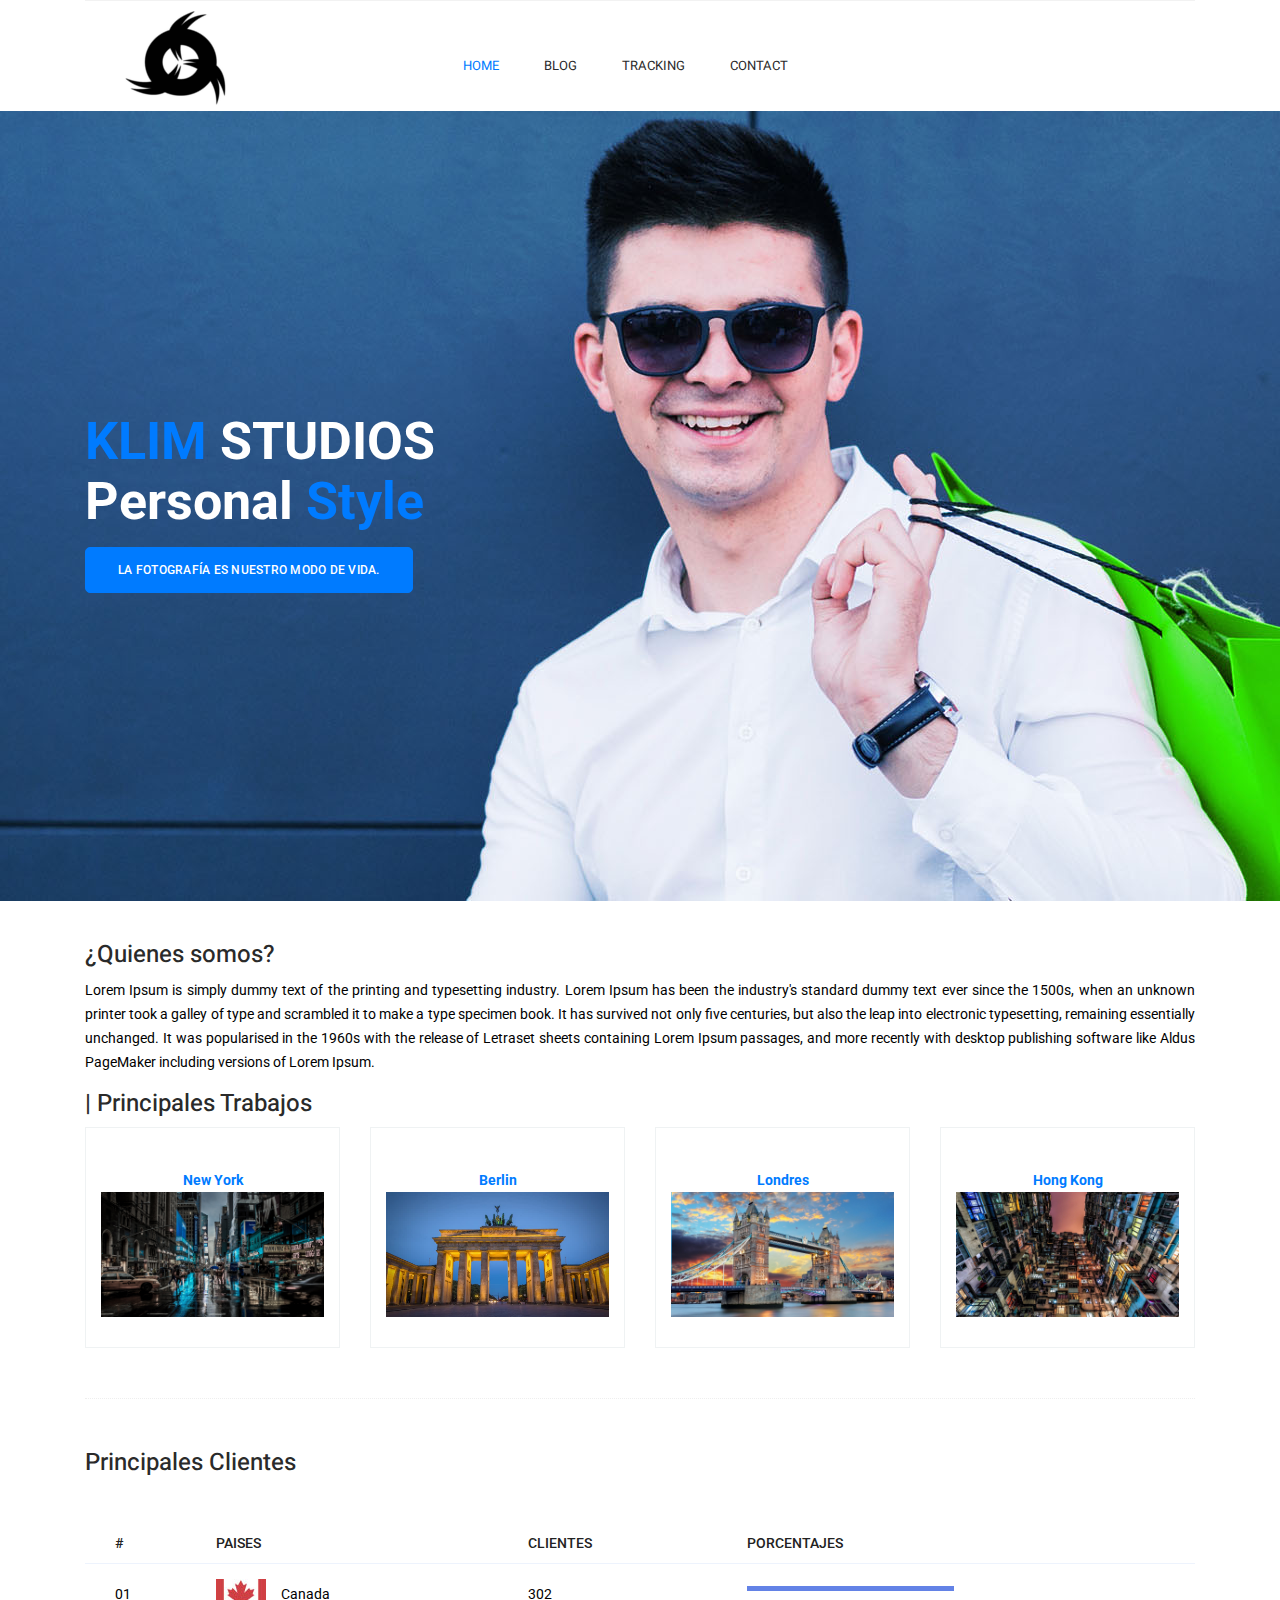
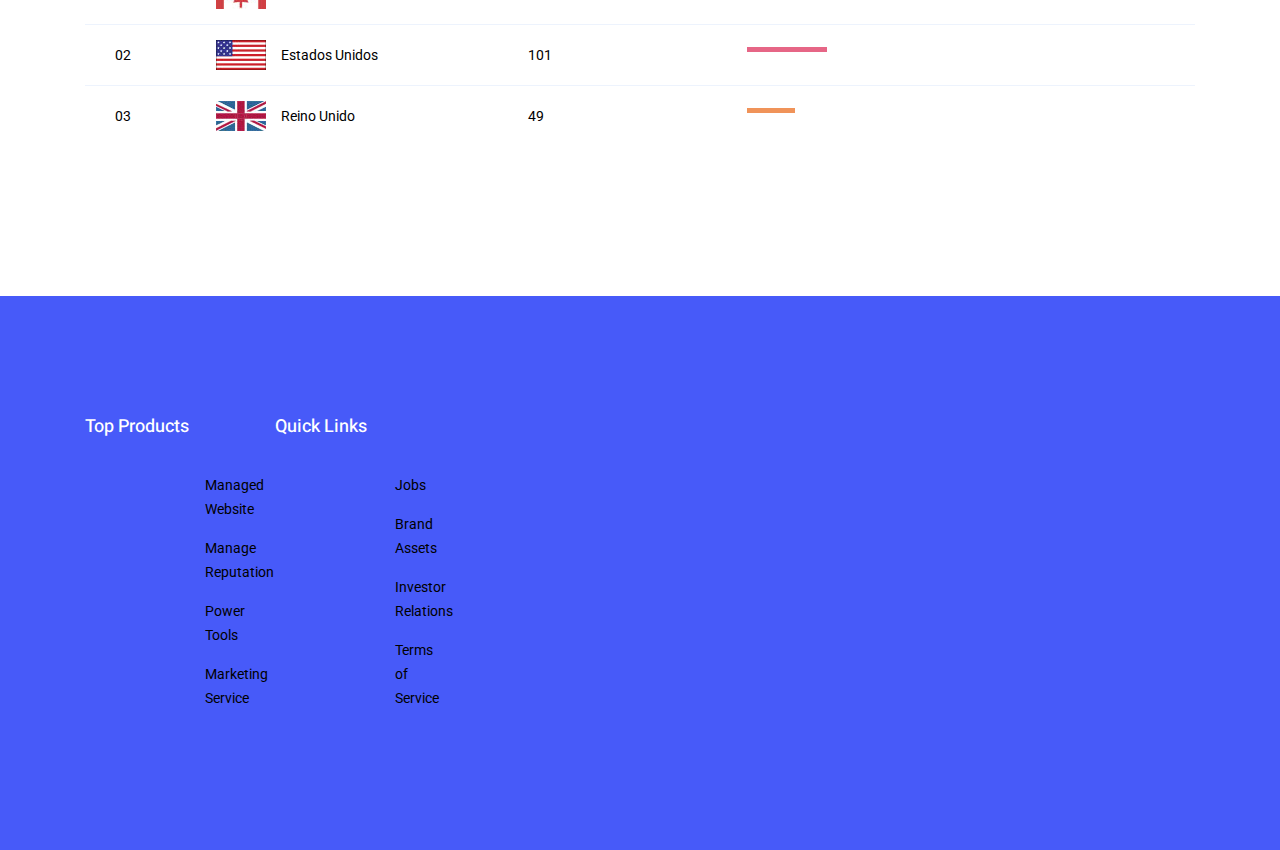
==== commit 411d207e: "añadidos: listos" ====
--- a/paginaweb/index.html
+++ b/paginaweb/index.html
@@ -50,17 +50,8 @@
                   <li class="nav-item">
                       <a class="nav-link" href="blog.html">Blog</a>
                   </li>
-                  <li class="nav-item submenu dropdown">
-                    <a href="#" class="nav-link dropdown-toggle" data-toggle="dropdown" role="button" aria-haspopup="true"
-                      aria-expanded="false">Pages</a>
-                    <ul class="dropdown-menu">
-                      <li class="nav-item">
-                        <a class="nav-link" href="tracking.html">Tracking</a>
-                      </li>
-                      <li class="nav-item">
-                        <a class="nav-link" href="elements.html">Elements</a>
-                      </li>
-                    </ul>
+                  <li class="nav-item">
+                      <a class="nav-link" href="tracking.html">Tracking</a>
                   </li>
                   <li class="nav-item">
                     <a class="nav-link" href="contact.html">Contact</a>
@@ -82,7 +73,7 @@
         <div class="banner_content row">
           <div class="col-lg-12">
             <h3><span>KLIM </span>STUDIOS<br/>Personal<span> Style</span></h3>
-            <h5 class="main_btn" href="#">La fotografía es nuestro modo de vida.</h5>
+            <h5 class="main_btn">La fotografía es nuestro modo de vida.</h5>
           </div>
         </div>
       </div>
@@ -207,52 +198,6 @@
             <li><a href="#">Investor Relations</a></li>
             <li><a href="#">Terms of Service</a></li>
           </ul>
-        </div>
-        <div class="col-lg-2 col-md-6 single-footer-widget">
-          <h4>Features</h4>
-          <ul>
-            <li><a href="#">Jobs</a></li>
-            <li><a href="#">Brand Assets</a></li>
-            <li><a href="#">Investor Relations</a></li>
-            <li><a href="#">Terms of Service</a></li>
-          </ul>
-        </div>
-        <div class="col-lg-2 col-md-6 single-footer-widget">
-          <h4>Resources</h4>
-          <ul>
-            <li><a href="#">Guides</a></li>
-            <li><a href="#">Research</a></li>
-            <li><a href="#">Experts</a></li>
-            <li><a href="#">Agencies</a></li>
-          </ul>
-        </div>
-        <div class="col-lg-4 col-md-6 single-footer-widget">
-          <h4>Newsletter</h4>
-          <p>You can trust us. we only send promo offers,</p>
-          <div class="form-wrap" id="mc_embed_signup">
-            <form target="_blank" action="https://spondonit.us12.list-manage.com/subscribe/post?u=1462626880ade1ac87bd9c93a&amp;id=92a4423d01"
-              method="get" class="form-inline">
-              <input class="form-control" name="EMAIL" placeholder="Your Email Address" onfocus="this.placeholder = ''"
-                onblur="this.placeholder = 'Your Email Address '" required="" type="email">
-              <button class="click-btn btn btn-default">Subscribe</button>
-              <div style="position: absolute; left: -5000px;">
-                <input name="b_36c4fd991d266f23781ded980_aefe40901a" tabindex="-1" value="" type="text">
-              </div>
-
-              <div class="info"></div>
-            </form>
-          </div>
-        </div>
-      </div>
-      <div class="footer-bottom row align-items-center">
-        <p class="footer-text m-0 col-lg-8 col-md-12"><!-- Link back to Colorlib can't be removed. Template is licensed under CC BY 3.0. -->
-Copyright &copy;<script>document.write(new Date().getFullYear());</script> All rights reserved | This template is made with <i class="fa fa-heart-o" aria-hidden="true"></i> by <a href="https://colorlib.com" target="_blank">Colorlib</a>
-<!-- Link back to Colorlib can't be removed. Template is licensed under CC BY 3.0. --></p>
-        <div class="col-lg-4 col-md-12 footer-social">
-          <a href="#"><i class="fa fa-facebook"></i></a>
-          <a href="#"><i class="fa fa-twitter"></i></a>
-          <a href="#"><i class="fa fa-dribbble"></i></a>
-          <a href="#"><i class="fa fa-behance"></i></a>
         </div>
       </div>
     </div>
--- a/paginaweb/css/style.css
+++ b/paginaweb/css/style.css
@@ -1,9 +1,22 @@
-@import url("https://fonts.googleapis.com/css?family=Heebo:300,400,500,700|Roboto:300,400,500");body{line-height:24px;font-size:14px;font-family:"Roboto",sans-serif;text-align:justify;color:#000000}h1,h2,h3,h4,h5,h6{font-family:"Heebo",sans-serif;color:#2a2a2a;font-weight:500}button:focus{outline:none;box-shadow:none}del{color:#000000;font-size:14px;font-weight:300;font-family:"Heebo",sans-serif}.list{list-style:none;margin:0px;padding:0px}a{text-decoration:none;transition:all 0.3s ease-in-out}a:hover,a:focus{text-decoration:none;outline:none}ul{list-style-type:none;margin:0;padding:0}.mt-40{margin-top:40px}.mb-20{margin-bottom:20px}.mb-40{margin-bottom:40px}.section_gap{padding:120px 0px}@media (max-width: 991px){.section_gap{padding:80px 0px}}.section_gap_bottom_custom{padding-bottom:70px}@media (max-width: 991px){.section_gap_bottom_custom{padding-bottom:30px}}.section_gap_top{padding-top:120px}@media (max-width: 1224px){.section_gap_top{padding-top:80px}}.main_title{text-align:center;margin-bottom:75px}@media (max-width: 991px){.main_title{margin-bottom:45px}}.main_title h2{font-size:24px;color:#2a2a2a;margin-bottom:30px;font-weight:700;text-transform:uppercase}.main_title h2 span{position:relative;display:inline-block}.main_title h2 span:after{content:'';position:absolute;left:0px;bottom:-15px;width:100%;height:1px;background:#ebedee}.main_title p{font-size:14px;font-family:"Roboto",sans-serif;font-weight:normal;line-height:24px;color:#000000;margin-bottom:0px}.active{color:#007bff}.header_area{position:relative;width:100%;top:0;left:0;z-index:99;transition:background 0.4s, all 0.3s linear}.header_area .main_menu{background:#FFFFFF}.header_area .navbar{padding:0px;border:0px;border-radius:0px;border-top:1px solid rgba(221,221,221,0.38)}.header_area .navbar .right_nav .nav-item{margin:0 !important}.header_area .navbar .icons{font-size:16px;line-height:80px;display:inline-block;color:#4a4a4a;margin-left:20px;text-align:center;transition:all 300ms linear 0s}.header_area .navbar .icons:hover{color:#007bff}@media (max-width: 992px){.header_area .navbar .nav{float:left}}.header_area .navbar .nav .nav-item{margin-right:45px}.header_area .navbar .nav .nav-item .nav-link{font:400 13px/80px "Heebo",sans-serif;text-transform:uppercase;color:#2a2a2a;padding:0px;display:inline-block}.header_area .navbar .nav .nav-item .nav-link:after{display:none}.header_area .navbar .nav .nav-item:hover .nav-link,.header_area .navbar .nav .nav-item.active .nav-link{color:#007bff}.header_area .navbar .nav .nav-item.submenu{position:relative}.header_area .navbar .nav .nav-item.submenu ul{border:none;padding:0px;border-radius:0px;box-shadow:none;margin:0px;background:#fff}@media (min-width: 992px){.header_area .navbar .nav .nav-item.submenu ul{position:absolute;top:120%;left:0px;min-width:200px;text-align:left;opacity:0;transition:all 300ms ease-in;visibility:hidden;display:block;border:none;padding:0px;border-radius:0px}}.header_area .navbar .nav .nav-item.submenu ul:before{content:"";width:0;height:0;border-style:solid;border-width:10px 10px 0 10px;border-color:#eeeeee transparent transparent transparent;position:absolute;right:24px;top:45px;z-index:3;opacity:0;transition:all 400ms linear}.header_area .navbar .nav .nav-item.submenu ul .nav-item{display:block;float:none;margin-right:0px;border-bottom:1px solid #ededed;margin-left:0px;transition:all 0.4s linear}.header_area .navbar .nav .nav-item.submenu ul .nav-item .nav-link{line-height:45px;color:#2a2a2a;padding:0px 30px;transition:all 150ms linear;display:block;margin-right:0px}.header_area .navbar .nav .nav-item.submenu ul .nav-item:last-child{border-bottom:none}.header_area .navbar .nav .nav-item.submenu ul .nav-item:hover .nav-link{background:#007bff;color:#fff}@media (min-width: 992px){.header_area .navbar .nav .nav-item.submenu:hover ul{visibility:visible;opacity:1;top:100%}}.header_area .navbar .nav .nav-item.submenu:hover ul .nav-item{margin-top:0px}.header_area .navbar .nav .nav-item:last-child{margin-right:0px}.header_area .navbar .nav.navbar-nav.navbar-right li{margin-left:25px;margin-right:0px}.header_area .navbar .nav.navbar-nav.navbar-right li:first-child{margin-left:35px}@media (max-width: 992px){.header_area .navbar .nav.navbar-nav.navbar-right{-ms-flex-direction:row;flex-direction:row;margin-bottom:20px}.header_area .navbar .nav.navbar-nav.navbar-right .icons{background:#e4e4e4;margin-right:2px;line-height:50px;min-width:50px;min-height:50px}}.header_area .navbar .search{font-size:14px;line-height:80px;display:inline-block;color:#2a2a2a}.header_area .navbar .search i{font-weight:600}.header_area .navbar .cart{color:#2a2a2a;font-size:14px;line-height:80px}.header_area .navbar .cart i{font-weight:600}.header_area.navbar_fixed .main_menu{position:fixed;width:100%;top:-70px;left:0;right:0;transform:translateY(70px);transition:transform 500ms ease, background 500ms ease;-webkit-transition:transform 500ms ease, background 500ms ease;box-shadow:0px 3px 16px 0px rgba(0,0,0,0.1)}.header_area.navbar_fixed .main_menu .navbar .nav .nav-item .nav-link{line-height:70px}.top_menu{background:#f6f6f6;height:30px;line-height:16px}.top_menu .float-left{padding:7px 0}.top_menu .float-left p{display:inline-block;line-height:15px;color:#4a4a4a;font-size:11px;font-family:"Roboto",sans-serif;font-weight:400;margin:0px;text-transform:uppercase;border-right:1px solid #000000;padding:0px 19px}.top_menu .float-left p:last-child{border-right:0px}.top_menu .right_side{margin-bottom:0px;padding:7px 0}.top_menu .right_side li{display:inline-block}.top_menu .right_side li:last-child a{padding-right:15px;border-right:0px}.top_menu .right_side li a{font-size:11px;color:#4a4a4a;display:inline-block;border-right:1px solid #000000;transition:all 300ms linear 0s;text-transform:uppercase;padding:0px 19px}.top_menu .right_side li:hover a{color:#007bff}.top_menu .ac_btn{line-height:28px;border:1px solid #eeeeee;display:inline-block;background:#f6f6f6;padding:0px 19px;font-size:12px;font-family:"Roboto",sans-serif;font-weight:500;color:#000000;transition:all 300ms linear 0s;margin-right:1px;margin-top:8px}.top_menu .ac_btn:hover{background:#007bff;color:#fff;border-color:#007bff}.top_menu .dn_btn{line-height:28px;border:1px solid #007bff;display:inline-block;background:#007bff;padding:0px 19px;font-size:12px;font-family:"Roboto",sans-serif;font-weight:500;color:#fff;transition:all 300ms linear 0s;margin-top:8px;border-radius:3px}.top_menu .dn_btn:hover{background:transparent;color:#2a2a2a;border-color:#007bff}.top_menu .lan_pack{height:30px;border:1px solid #eeeeee;border-radius:3px;line-height:28px;font-size:12px;font-family:"Roboto",sans-serif;font-weight:500;padding-left:19px;padding-right:36px;color:#000000;background:#f6f6f6;margin-right:5px;margin-top:8px}.top_menu .lan_pack .current{color:#000000}.top_menu .lan_pack:after{content:"\f0d7";border:none !important;font:normal normal normal 12px/1 FontAwesome;transform:rotate(0deg);height:auto;margin-top:-6px;right:20px}.home_banner_area{background:url(../img/banner/banner-bg.jpg) no-repeat center bottom;background-size:cover;position:relative;z-index:1;min-height:790px}@media (max-width: 767px){.home_banner_area{background-position:initial}}.home_banner_area .banner_inner{position:relative;width:100%;min-height:790px}.home_banner_area .banner_inner .banner_content .sub{font-size:14px;font-weight:500;color:#;margin-bottom:10px}.home_banner_area .banner_inner .banner_content h3{font-size:52px;font-family:"Roboto",sans-serif;font-weight:700;line-height:60px;margin-bottom:15px;color:#FFFFFF}.home_banner_area .banner_inner .banner_content h3 span{color:#007bff}.home_banner_area .banner_inner .banner_content h4{font-size:18px;font-family:"Heebo",sans-serif;font-weight:300;color:#007bff;margin-bottom:0px}.home_banner_area .banner_inner .banner_content .white_bg_btn{margin-top:45px;line-height:50px;border-radius:5px;display:inline-block;font-weight:500;font-size:14;text-align: justify;box-shadow:0px 10px 20px 0px rgba(0,0,0,0.1)}.home_banner_area .banner_inner .banner_content .halemet_img{text-align:right}.blog_banner{min-height:780px;position:relative;z-index:1;overflow:hidden;margin-bottom:0px}.blog_banner .banner_inner{background:#04091e;position:relative;overflow:hidden;width:100%;z-index:1}.blog_banner .banner_inner .overlay{background:url(../img/banner/banner-2.jpg) no-repeat scroll center center;opacity:0.5;height:125%;position:absolute;left:0px;top:0px;width:100%;z-index:-1}.blog_banner .banner_inner .blog_b_text{max-width:700px;margin:auto;color:#fff;margin-top:40px}.blog_banner .banner_inner .blog_b_text h2{font-size:60px;font-weight:500;font-family:"Roboto",sans-serif;line-height:66px;margin-bottom:15px}.blog_banner .banner_inner .blog_b_text p{font-size:16px;margin-bottom:35px}.blog_banner .banner_inner .blog_b_text .white_bg_btn{line-height:42px;padding:0px 45px}.banner_area{position:relative;z-index:1;min-height:200px}.banner_area .banner_inner{position:relative;overflow:hidden;width:100%;min-height:200px;background:#f6f6f6;z-index:1}.banner_area .banner_inner .banner_content{position:relative;z-index:10}.banner_area .banner_inner .banner_content h2{font-size:27px;font-weight:500}.banner_area .banner_inner .banner_content p{margin-bottom:0px;font-weight:300}.banner_area .banner_inner .banner_content .page_link a{font-size:14px;font-weight:300;color:#000000;font-family:"Roboto",sans-serif;margin-right:18px;position:relative}.banner_area .banner_inner .banner_content .page_link a:before{content:"/";font-size:14px;position:absolute;right:-14px;top:50%;transform:translateY(-50%)}.banner_area .banner_inner .banner_content .page_link a:last-child{margin-right:0px}.banner_area .banner_inner .banner_content .page_link a:last-child:before{display:none}.banner_area .banner_inner .banner_content .page_link a:hover{color:#007bff}.offer_area{background:url(../img/offer-bg.png) no-repeat center;background-size:cover}@media (max-width: 991px){.offer_area{background:#f6f6f6}}.offer_content{padding:132px 0px}@media (max-width: 991px){.offer_content{padding:100px 0px}}.offer_content h3{font-size:24px;font-weight:300;color:#4a4a4a}.offer_content h2{font-size:100px;line-height:80px;color:#2a2a2a;margin-bottom:0px;font-weight:700}@media (max-width: 767px){.offer_content h2{font-size:60px;line-height:60px}}.offer_content p{margin-bottom:0px}.single-feature{padding:30px 15px;text-align:center;border:1px solid #eff2f3;margin-bottom:50px}.single-feature h3{font-size:15px;font-weight:500;text-transform:uppercase;margin-top:25px}.single-feature .title i{color:#4a4a4a;font-weight:500;font-size:24px;display:inline-block}.single-feature p{margin-bottom:0px;margin-top:10px}.blog-area{padding-bottom:110px}@media (max-width: 991px){.blog-area{padding-bottom:50px}}.single-blog{margin-bottom:30px;transition:all 300ms linear 0s}.single-blog p{margin-bottom:0px}.single-blog .thumb{overflow:hidden}.single-blog .thumb img{width:100%;transition:all 300ms linear 0s}.single-blog .short_details{padding:32px 0px 37px;transition:all 300ms linear 0s}.single-blog .meta-top a{display:inline-block;color:#000000;margin-right:30px;font-weight:300;transition:all 300ms linear 0s}.single-blog .meta-top a i{margin-right:10px;position:relative;top:2px}.single-blog .meta-top a:hover{color:#007bff}.single-blog h4{font-size:20px;margin-top:20px;margin-bottom:15px;line-height:30px;transition:all 300ms linear 0s}@media (max-width: 991px){.single-blog h4{margin-top:20px;margin-bottom:8px}}.single-blog h4 a{color:#2a2a2a}.single-blog .text-wrap{margin-bottom:22px}.single-blog .text-wrap p{font-size:15px}.single-blog .blog_btn{font-size:12px;font-weight:500;text-transform:uppercase;color:#2a2a2a}.single-blog:hover img{transform:scale(1.1)}.single-blog:hover h4{color:#007bff}.single-blog:hover .blog_btn{color:#007bff}.l_blog_item .l_blog_text .date{margin-top:24px;margin-bottom:15px}.l_blog_item .l_blog_text .date a{font-size:12px}.l_blog_item .l_blog_text h4{font-size:18px;color:#2a2a2a;border-bottom:1px solid #eeeeee;margin-bottom:0px;padding-bottom:20px;transition:all 300ms linear 0s}.l_blog_item .l_blog_text h4:hover{color:#007bff}.l_blog_item .l_blog_text p{margin-bottom:0px;padding-top:20px}.causes_slider .owl-dots{text-align:center;margin-top:80px}.causes_slider .owl-dots .owl-dot{height:14px;width:14px;background:#eeeeee;display:inline-block;margin-right:7px}.causes_slider .owl-dots .owl-dot:last-child{margin-right:0px}.causes_slider .owl-dots .owl-dot.active{background:#007bff}.causes_item{background:#fff}.causes_item .causes_img{position:relative}.causes_item .causes_img .c_parcent{position:absolute;bottom:0px;width:100%;left:0px;height:3px;background:rgba(255,255,255,0.5)}.causes_item .causes_img .c_parcent span{width:70%;height:3px;background:#007bff;position:absolute;left:0px;bottom:0px}.causes_item .causes_img .c_parcent span:before{content:"75%";position:absolute;right:-10px;bottom:0px;background:#007bff;color:#fff;padding:0px 5px}.causes_item .causes_text{padding:30px 35px 40px 30px}.causes_item .causes_text h4{color:#2a2a2a;font-size:18px;font-weight:600;margin-bottom:15px;cursor:pointer}.causes_item .causes_text h4:hover{color:#007bff}.causes_item .causes_text p{font-size:14px;line-height:24px;text-align:justify;font-weight:300;margin-bottom:0px}.causes_item .causes_bottom a{width:50%;border:1px solid #007bff;text-align:center;float:left;line-height:50px;background:#007bff;color:#fff;font-size:14px;font-weight:500}.causes_item .causes_bottom a+a{border-color:#eeeeee;background:#fff;font-size:14px;color:#2a2a2a}.latest_blog_area{background:#f9f9ff}.single-recent-blog-post{margin-bottom:30px}.single-recent-blog-post .thumb{overflow:hidden}.single-recent-blog-post .thumb img{transition:all 0.7s linear}.single-recent-blog-post .details{padding-top:30px}.single-recent-blog-post .details .sec_h4{line-height:24px;padding:10px 0px 13px;transition:all 0.3s linear}.single-recent-blog-post .date{font-size:14px;line-height:24px;font-weight:400}.single-recent-blog-post:hover img{transform:scale(1.23) rotate(10deg)}.tags .tag_btn{font-size:12px;font-weight:500;line-height:20px;border:1px solid #eeeeee;display:inline-block;padding:1px 18px;text-align:center;color:#2a2a2a}.tags .tag_btn:before{background:#007bff}.tags .tag_btn+.tag_btn{margin-left:2px}.blog_categorie_area{padding-top:30px;padding-bottom:30px}@media (min-width: 900px){.blog_categorie_area{padding-top:80px;padding-bottom:80px}}@media (min-width: 1100px){.blog_categorie_area{padding-top:120px;padding-bottom:120px}}.categories_post{position:relative;text-align:center;cursor:pointer}.categories_post img{max-width:100%}.categories_post .categories_details{position:absolute;top:20px;left:20px;right:20px;bottom:20px;background:rgba(34,34,34,0.75);color:#fff;transition:all 0.3s linear;display:flex;align-items:center;justify-content:center}.categories_post .categories_details h5{margin-bottom:0px;font-size:18px;line-height:26px;text-transform:uppercase;color:#fff;position:relative}.categories_post .categories_details p{font-weight:300;font-size:14px;line-height:26px;margin-bottom:0px}.categories_post .categories_details .border_line{margin:10px 0px;background:#fff;width:100%;height:1px}.categories_post:hover .categories_details{background:rgba(222,99,32,0.85)}.blog_item{margin-bottom:50px}.blog_details{padding:30px 0 20px 10px;box-shadow:0px 10px 20px 0px rgba(221,221,221,0.3)}@media (min-width: 768px){.blog_details{padding:60px 30px 35px 35px}}.blog_details p{margin-bottom:30px}.blog_details h2{font-size:18px;font-weight:600;margin-bottom:8px}@media (min-width: 768px){.blog_details h2{font-size:24px;margin-bottom:15px}}.blog-info-link li{float:left;font-size:14px}.blog-info-link li a{color:#999999}.blog-info-link li i,.blog-info-link li span{font-size:13px;margin-right:5px}.blog-info-link li::after{content:"|";padding-left:10px;padding-right:10px}.blog-info-link li:last-child::after{display:none}.blog-info-link::after{content:"";display:block;clear:both;display:table}.blog_item_img{position:relative}.blog_item_img .blog_item_date{position:absolute;bottom:-10px;left:10px;display:block;color:#fff;background:#007bff;padding:8px 15px;border-radius:5px}@media (min-width: 768px){.blog_item_img .blog_item_date{bottom:-20px;left:40px;padding:13px 30px}}.blog_item_img .blog_item_date h3{font-size:22px;font-weight:600;color:#fff;margin-bottom:0;line-height:1.2}@media (min-width: 768px){.blog_item_img .blog_item_date h3{font-size:30px}}.blog_item_img .blog_item_date p{margin-bottom:0}@media (min-width: 768px){.blog_item_img .blog_item_date p{font-size:18px}}.blog_right_sidebar .widget_title{font-size:20px;margin-bottom:40px}.blog_right_sidebar .widget_title::after{content:"";display:block;padding-top:15px;border-bottom:1px solid #f0e9ff}.blog_right_sidebar .single_sidebar_widget{background:#fbf9ff;padding:30px;margin-bottom:30px}.blog_right_sidebar .search_widget .form-control{height:50px;border-color:#f0e9ff;font-size:13px;color:#999999;padding-left:20px;border-radius:0;border-right:0}.blog_right_sidebar .search_widget .form-control::placeholder{color:#999999}.blog_right_sidebar .search_widget .form-control:focus{border-color:#f0e9ff;outline:0;box-shadow:none}.blog_right_sidebar .search_widget .input-group button{background:#fff;border-left:0;border:1px solid #f0e9ff;padding:4px 15px;border-left:0}.blog_right_sidebar .search_widget .input-group button i,.blog_right_sidebar .search_widget .input-group button span{font-size:14px;color:#999999}.blog_right_sidebar .newsletter_widget .form-control{height:50px;border-color:#f0e9ff;font-size:13px;color:#999999;padding-left:20px;border-radius:0}.blog_right_sidebar .newsletter_widget .form-control::placeholder{color:#999999}.blog_right_sidebar .newsletter_widget .form-control:focus{border-color:#f0e9ff;outline:0;box-shadow:none}.blog_right_sidebar .newsletter_widget .input-group button{background:#fff;border-left:0;border:1px solid #f0e9ff;padding:4px 15px;border-left:0}.blog_right_sidebar .newsletter_widget .input-group button i,.blog_right_sidebar .newsletter_widget .input-group button span{font-size:14px;color:#999999}.blog_right_sidebar .post_category_widget .cat-list li{border-bottom:1px solid #f0e9ff;transition:all 0.3s ease 0s;padding-bottom:12px}.blog_right_sidebar .post_category_widget .cat-list li:last-child{border-bottom:0}.blog_right_sidebar .post_category_widget .cat-list li a{font-size:14px;line-height:20px;color:#888888}.blog_right_sidebar .post_category_widget .cat-list li a p{margin-bottom:0px}.blog_right_sidebar .post_category_widget .cat-list li+li{padding-top:15px}.blog_right_sidebar .post_category_widget .cat-list li:hover a{color:#007bff}.blog_right_sidebar .popular_post_widget .post_item .media-body{justify-content:center;align-self:center;padding-left:20px}.blog_right_sidebar .popular_post_widget .post_item .media-body h3{font-size:16px;line-height:20px;margin-bottom:6px;transition:all 0.3s linear}.blog_right_sidebar .popular_post_widget .post_item .media-body h3:hover{color:#007bff}.blog_right_sidebar .popular_post_widget .post_item .media-body p{font-size:14px;line-height:21px;margin-bottom:0px}.blog_right_sidebar .popular_post_widget .post_item+.post_item{margin-top:20px}.blog_right_sidebar .tag_cloud_widget ul li{display:inline-block}.blog_right_sidebar .tag_cloud_widget ul li a{display:inline-block;border:1px solid #eeeeee;background:#fff;padding:4px 20px;margin-bottom:8px;margin-right:5px;transition:all 0.3s ease 0s;color:#888888;font-size:13px}.blog_right_sidebar .tag_cloud_widget ul li a:hover{background:#007bff;color:#fff}.blog_right_sidebar .instagram_feeds .instagram_row{display:flex;margin-right:-6px;margin-left:-6px}.blog_right_sidebar .instagram_feeds .instagram_row li{width:33.33%;float:left;padding-right:6px;padding-left:6px;margin-bottom:15px}.blog_right_sidebar .br{width:100%;height:1px;background:#eee;margin:30px 0px}.blog-pagination{margin-top:80px}.blog-pagination .page-link{font-size:14px;position:relative;display:block;padding:0;text-align:center;margin-left:-1px;line-height:45px;width:45px;height:45px;border-radius:0 !important;color:#8a8a8a;border:1px solid #f0e9ff;margin-right:10px}.blog-pagination .page-link i,.blog-pagination .page-link span{font-size:13px}.blog-pagination .page-link:hover{background-color:#fbf9ff}.blog-pagination .page-item.active .page-link{background-color:#fbf9ff;border-color:#f0e9ff;color:#888888}.blog-pagination .page-item:last-child .page-link{margin-right:0}.single-post-area .blog_details{box-shadow:none;padding:0}.single-post-area .social-links{padding-top:10px}.single-post-area .social-links li{display:inline-block;margin-bottom:10px}.single-post-area .social-links li a{color:#cccccc;padding:7px;font-size:14px;transition:all 0.2s linear}.single-post-area .social-links li a:hover{color:#2a2a2a}.single-post-area .blog_details{padding-top:26px}.single-post-area .blog_details p{margin-bottom:20px}.single-post-area .quote-wrapper{background:rgba(130,139,178,0.1);padding:15px;line-height:1.733;color:#888888;font-style:italic;margin-top:25px;margin-bottom:25px}@media (min-width: 768px){.single-post-area .quote-wrapper{padding:30px}}.single-post-area .quotes{background:#fff;padding:15px 15px 15px 20px;border-left:2px solid #007bff}@media (min-width: 768px){.single-post-area .quotes{padding:25px 25px 25px 30px}}.single-post-area .arrow{position:absolute}.single-post-area .arrow i,.single-post-area .arrow span{font-size:20px;font-weight:600}.single-post-area .thumb .overlay-bg{background:rgba(0,0,0,0.8)}.single-post-area .navigation-top{padding-top:15px;border-top:1px solid #f0e9ff}.single-post-area .navigation-top p{margin-bottom:0}.single-post-area .navigation-top .like-info{font-size:14px}.single-post-area .navigation-top .like-info i,.single-post-area .navigation-top .like-info span{font-size:16px;margin-right:5px}.single-post-area .navigation-top .comment-count{font-size:14px}.single-post-area .navigation-top .comment-count i,.single-post-area .navigation-top .comment-count span{font-size:16px;margin-right:5px}.single-post-area .navigation-top .social-icons li{display:inline-block;margin-right:15px}.single-post-area .navigation-top .social-icons li:last-child{margin:0}.single-post-area .navigation-top .social-icons li i,.single-post-area .navigation-top .social-icons li span{font-size:14px;color:#999999}.single-post-area .navigation-top .social-icons li:hover i,.single-post-area .navigation-top .social-icons li:hover span{color:#007bff}.single-post-area .blog-author{padding:40px 30px;background:#fbf9ff;margin-top:50px}@media (max-width: 600px){.single-post-area .blog-author{padding:20px 8px}}.single-post-area .blog-author img{width:90px;height:90px;border-radius:50%;margin-right:30px}@media (max-width: 600px){.single-post-area .blog-author img{margin-right:15px;width:45px;height:45px}}.single-post-area .blog-author a{display:inline-block}.single-post-area .blog-author p{margin-bottom:0}.single-post-area .blog-author h4{font-size:16px}.single-post-area .navigation-area{border-bottom:1px solid #eee;padding-bottom:30px;margin-top:55px}.single-post-area .navigation-area p{margin-bottom:0px}.single-post-area .navigation-area h4{font-size:18px;line-height:25px;color:#2a2a2a}.single-post-area .navigation-area .nav-left{text-align:left}.single-post-area .navigation-area .nav-left .thumb{margin-right:20px;background:#000}.single-post-area .navigation-area .nav-left .thumb img{transition:all 300ms linear 0s}.single-post-area .navigation-area .nav-left i,.single-post-area .navigation-area .nav-left span{margin-left:20px;opacity:0;transition:all 300ms linear 0s}.single-post-area .navigation-area .nav-left:hover i,.single-post-area .navigation-area .nav-left:hover span{opacity:1}.single-post-area .navigation-area .nav-left:hover .thumb img{opacity:.5}@media (max-width: 767px){.single-post-area .navigation-area .nav-left{margin-bottom:30px}}.single-post-area .navigation-area .nav-right{text-align:right}.single-post-area .navigation-area .nav-right .thumb{margin-left:20px;background:#000}.single-post-area .navigation-area .nav-right .thumb img{transition:all 300ms linear 0s}.single-post-area .navigation-area .nav-right i,.single-post-area .navigation-area .nav-right span{margin-right:20px;opacity:0;transition:all 300ms linear 0s}.single-post-area .navigation-area .nav-right:hover i,.single-post-area .navigation-area .nav-right:hover span{opacity:1}.single-post-area .navigation-area .nav-right:hover .thumb img{opacity:.5}@media (max-width: 991px){.single-post-area .sidebar-widgets{padding-bottom:0px}}.comments-area{background:transparent;border-top:1px solid #eee;padding:45px 0;margin-top:50px}@media (max-width: 414px){.comments-area{padding:50px 8px}}.comments-area h4{margin-bottom:35px;color:#2a2a2a;font-size:18px}.comments-area h5{font-size:16px;margin-bottom:0px}.comments-area a{color:#2a2a2a}.comments-area .comment-list{padding-bottom:48px}.comments-area .comment-list:last-child{padding-bottom:0px}.comments-area .comment-list.left-padding{padding-left:25px}@media (max-width: 413px){.comments-area .comment-list .single-comment h5{font-size:12px}.comments-area .comment-list .single-comment .date{font-size:11px}.comments-area .comment-list .single-comment .comment{font-size:10px}}.comments-area .thumb{margin-right:20px}.comments-area .thumb img{width:70px;height:70px;border-radius:50%}.comments-area .date{font-size:14px;color:#cccccc;margin-bottom:0;margin-left:20px}.comments-area .comment{margin-bottom:10px;color:#777777}.comments-area .btn-reply{background-color:transparent;color:#888888;padding:5px 18px;font-size:14px;display:block;font-weight:400;transition:all 300ms linear 0s}.comments-area .btn-reply:hover{color:#007bff}.comment-form{border-top:1px solid #eee;padding-top:45px;margin-top:50px;margin-bottom:20px}.comment-form .form-group{margin-bottom:30px}.comment-form h4{margin-bottom:40px;font-size:18px;line-height:22px;color:#2a2a2a}.comment-form .name{padding-left:0px}@media (max-width: 767px){.comment-form .name{padding-right:0px;margin-bottom:1rem}}.comment-form .email{padding-right:0px}@media (max-width: 991px){.comment-form .email{padding-left:0px}}.comment-form .form-control{border:1px solid #f0e9ff;border-radius:5px;height:48px;padding-left:18px;font-size:13px;background:transparent}.comment-form .form-control:focus{outline:0;box-shadow:none}.comment-form .form-control::placeholder{font-weight:300;color:#999999}.comment-form .form-control::placeholder{color:#777777}.comment-form textarea{padding-top:18px;border-radius:12px;height:100% !important}.comment-form ::-webkit-input-placeholder{font-size:13px;color:#777}.comment-form ::-moz-placeholder{font-size:13px;color:#777}.comment-form :-ms-input-placeholder{font-size:13px;color:#777}.comment-form :-moz-placeholder{font-size:13px;color:#777}.contact-info{margin-bottom:12px}.contact-info__icon{margin-right:20px}.contact-info__icon i,.contact-info__icon span{color:#8f9195;font-size:27px}.contact-info .media-body h3{font-size:16px;margin-bottom:0}.contact-info .media-body h3 a{color:#2a2a2a}.contact-info .media-body p{color:#999999}.contact-title{font-size:27px;font-weight:600;margin-bottom:20px}.form-contact label{color:#007bff;font-size:14px}.form-contact .form-group{margin-bottom:15px}@media (min-width: 1000px){.form-contact .form-group{margin-bottom:30px}}.form-contact .form-control{border:1px solid #f0e9ff;border-radius:5px;height:48px;padding-left:18px;font-size:13px;background:transparent}.form-contact .form-control:focus{outline:0;box-shadow:none}.form-contact .form-control::placeholder{font-weight:300;color:#999999}.form-contact textarea{border-radius:12px;height:100% !important}.mb-20{margin-bottom:20px}.mb-30{margin-bottom:30px}.sample-text-area{padding:100px 0px}.sample-text-area .title_color{margin-bottom:30px}.sample-text-area p{line-height:26px}.sample-text-area p b{font-weight:bold;color:#007bff}.sample-text-area p i{color:#007bff;font-style:italic}.sample-text-area p sup{color:#007bff;font-style:italic}.sample-text-area p sub{color:#007bff;font-style:italic}.sample-text-area p u{color:#007bff}.elements_button .title_color{margin-bottom:30px;color:#2a2a2a}.title_color{color:#2a2a2a}.button-group-area{margin-top:15px}.button-group-area:nth-child(odd){margin-top:40px}.button-group-area:first-child{margin-top:0px}.button-group-area .theme_btn{margin-right:10px}.button-group-area .white_btn{margin-right:10px}.button-group-area .link{text-decoration:underline;color:#2a2a2a;background:transparent}.button-group-area .link:hover{color:#fff}.button-group-area .disable{background:transparent;color:#007bff;cursor:not-allowed}.button-group-area .disable:before{display:none}.primary{background:#52c5fd}.primary:before{background:#2faae6}.success{background:#4cd3e3}.success:before{background:#2ebccd}.info{background:#38a4ff}.info:before{background:#298cdf}.warning{background:#f4e700}.warning:before{background:#e1d608}.danger{background:#f54940}.danger:before{background:#e13b33}.primary-border{background:transparent;border:1px solid #52c5fd;color:#52c5fd}.primary-border:before{background:#52c5fd}.success-border{background:transparent;border:1px solid #4cd3e3;color:#4cd3e3}.success-border:before{background:#4cd3e3}.info-border{background:transparent;border:1px solid #38a4ff;color:#38a4ff}.info-border:before{background:#38a4ff}.warning-border{background:#fff;border:1px solid #f4e700;color:#f4e700}.warning-border:before{background:#f4e700}.danger-border{background:transparent;border:1px solid #f54940;color:#f54940}.danger-border:before{background:#f54940}.link-border{background:transparent;border:1px solid #007bff;color:#007bff}.link-border:before{background:#007bff}.radius{border-radius:3px}.circle{border-radius:20px}.arrow span{padding-left:5px}.e-large{line-height:50px;padding-top:0px;padding-bottom:0px}.large{line-height:45px;padding-top:0px;padding-bottom:0px}.medium{line-height:30px;padding-top:0px;padding-bottom:0px}.small{line-height:25px;padding-top:0px;padding-bottom:0px}.general{line-height:38px;padding-top:0px;padding-bottom:0px}.generic-banner{margin-top:60px;text-align:center}.generic-banner .height{height:600px}@media (max-width: 767.98px){.generic-banner .height{height:400px}}.generic-banner .generic-banner-content h2{line-height:1.2em;margin-bottom:20px}@media (max-width: 991.98px){.generic-banner .generic-banner-content h2 br{display:none}}.generic-banner .generic-banner-content p{text-align:center;font-size:16px}@media (max-width: 991.98px){.generic-banner .generic-banner-content p br{display:none}}.generic-content h1{font-weight:600}.about-generic-area{background:#fff}.about-generic-area p{margin-bottom:20px}.white-bg{background:#fff}.section-top-border{padding:50px 0;border-top:1px dotted #eee}.switch-wrap{margin-bottom:10px}.switch-wrap p{margin:0}.sample-text-area{padding:100px 0 70px 0}.sample-text{margin-bottom:0}.text-heading{margin-bottom:30px;font-size:24px}.typo-list{margin-bottom:10px}@media (max-width: 767px){.typo-sec{margin-bottom:30px}}@media (max-width: 767px){.element-wrap{margin-top:30px}}b,sup,sub,u{color:#f8b600}h1{font-size:36px}h2{font-size:30px}h3{font-size:24px}h4{font-size:18px}h5{font-size:16px}h6{font-size:14px}.typography h1,.typography h2,.typography h3,.typography h4,.typography h5,.typography h6{color:#777777}.button-area .border-top-generic{padding:70px 15px;border-top:1px dotted #eee}.button-group-area .genric-btn{margin-right:10px;margin-top:10px}.button-group-area .genric-btn:last-child{margin-right:0}.circle{border-radius:20px}.genric-btn{display:inline-block;outline:none;line-height:40px;padding:0 30px;font-size:.8em;text-align:center;text-decoration:none;font-weight:500;cursor:pointer;-webkit-transition:all 0.3s ease 0s;-moz-transition:all 0.3s ease 0s;-o-transition:all 0.3s ease 0s;transition:all 0.3s ease 0s}.genric-btn:focus{outline:none}.genric-btn.e-large{padding:0 40px;line-height:50px}.genric-btn.large{line-height:45px}.genric-btn.medium{line-height:30px}.genric-btn.small{line-height:25px}.genric-btn.radius{border-radius:3px}.genric-btn.circle{border-radius:20px}.genric-btn.arrow{display:-webkit-inline-box;display:-ms-inline-flexbox;display:inline-flex;-webkit-box-align:center;-ms-flex-align:center;align-items:center}.genric-btn.arrow span{margin-left:10px}.genric-btn.default{color:#222222;background:#f6f6f6;border:1px solid transparent}.genric-btn.default:hover{border:1px solid #f6f6f6;background:#fff}.genric-btn.default-border{border:1px solid #f6f6f6;background:#fff}.genric-btn.default-border:hover{color:#222222;background:#f6f6f6;border:1px solid transparent}.genric-btn.primary{color:#fff;background:#f8b600;border:1px solid transparent}.genric-btn.primary:hover{color:#f8b600;border:1px solid #f8b600;background:#fff}.genric-btn.primary-border{color:#f8b600;border:1px solid #f8b600;background:#fff}.genric-btn.primary-border:hover{color:#fff;background:#f8b600;border:1px solid transparent}.genric-btn.success{color:#fff;background:#4cd3e3;border:1px solid transparent}.genric-btn.success:hover{color:#4cd3e3;border:1px solid #4cd3e3;background:#fff}.genric-btn.success-border{color:#4cd3e3;border:1px solid #4cd3e3;background:#fff}.genric-btn.success-border:hover{color:#fff;background:#4cd3e3;border:1px solid transparent}.genric-btn.info{color:#fff;background:#38a4ff;border:1px solid transparent}.genric-btn.info:hover{color:#38a4ff;border:1px solid #38a4ff;background:#fff}.genric-btn.info-border{color:#38a4ff;border:1px solid #38a4ff;background:#fff}.genric-btn.info-border:hover{color:#fff;background:#38a4ff;border:1px solid transparent}.genric-btn.warning{color:#fff;background:#f4e700;border:1px solid transparent}.genric-btn.warning:hover{color:#f4e700;border:1px solid #f4e700;background:#fff}.genric-btn.warning-border{color:#f4e700;border:1px solid #f4e700;background:#fff}.genric-btn.warning-border:hover{color:#fff;background:#f4e700;border:1px solid transparent}.genric-btn.danger{color:#fff;background:#f44a40;border:1px solid transparent}.genric-btn.danger:hover{color:#f44a40;border:1px solid #f44a40;background:#fff}.genric-btn.danger-border{color:#f44a40;border:1px solid #f44a40;background:#fff}.genric-btn.danger-border:hover{color:#fff;background:#f44a40;border:1px solid transparent}.genric-btn.link{color:#222222;background:#f6f6f6;text-decoration:underline;border:1px solid transparent}.genric-btn.link:hover{color:#222222;border:1px solid #f6f6f6;background:#fff}.genric-btn.link-border{color:#222222;border:1px solid #f6f6f6;background:#fff;text-decoration:underline}.genric-btn.link-border:hover{color:#222222;background:#f6f6f6;border:1px solid transparent}.genric-btn.disable{color:#222222, 0.3;background:#f6f6f6;border:1px solid transparent;cursor:not-allowed}.generic-blockquote{padding:30px 50px 30px 30px;background:#fff;border-left:2px solid #f8b600}@media (max-width: 991px){.progress-table-wrap{overflow-x:scroll}}.progress-table{background:#fff;padding:15px 0px 30px 0px;min-width:800px}.progress-table .serial{width:11.83%;padding-left:30px}.progress-table .country{width:28.07%}.progress-table .visit{width:19.74%}.progress-table .percentage{width:40.36%;padding-right:50px}.progress-table .table-head{display:flex}.progress-table .table-head .serial,.progress-table .table-head .country,.progress-table .table-head .visit,.progress-table .table-head .percentage{color:#222222;line-height:40px;text-transform:uppercase;font-weight:500}.progress-table .table-row{padding:15px 0;border-top:1px solid #edf3fd;display:flex}.progress-table .table-row .serial,.progress-table .table-row .country,.progress-table .table-row .visit,.progress-table .table-row .percentage{display:flex;align-items:center}.progress-table .table-row .country img{margin-right:15px}.progress-table .table-row .percentage .progress{width:80%;border-radius:0px;background:transparent}.progress-table .table-row .percentage .progress .progress-bar{height:5px;line-height:5px}.progress-table .table-row .percentage .progress .progress-bar.color-1{background-color:#6382e6}.progress-table .table-row .percentage .progress .progress-bar.color-2{background-color:#e66686}.progress-table .table-row .percentage .progress .progress-bar.color-3{background-color:#f09359}.progress-table .table-row .percentage .progress .progress-bar.color-4{background-color:#73fbaf}.progress-table .table-row .percentage .progress .progress-bar.color-5{background-color:#73fbaf}.progress-table .table-row .percentage .progress .progress-bar.color-6{background-color:#6382e6}.progress-table .table-row .percentage .progress .progress-bar.color-7{background-color:#a367e7}.progress-table .table-row .percentage .progress .progress-bar.color-8{background-color:#e66686}.single-gallery-image{margin-top:30px;background-repeat:no-repeat !important;background-position:center center !important;background-size:cover !important;height:200px;-webkit-transition:all 0.3s ease 0s;-moz-transition:all 0.3s ease 0s;-o-transition:all 0.3s ease 0s;transition:all 0.3s ease 0s}.single-gallery-image:hover{opacity:.8}.list-style{width:14px;height:14px}.unordered-list li{position:relative;padding-left:30px;line-height:1.82em !important}.unordered-list li:before{content:"";position:absolute;width:14px;height:14px;border:3px solid #f8b600;background:#fff;top:4px;left:0;border-radius:50%}.ordered-list{margin-left:30px}.ordered-list li{list-style-type:decimal-leading-zero;color:#f8b600;font-weight:500;line-height:1.82em !important}.ordered-list li span{font-weight:300;color:#FFFFFF}.ordered-list-alpha li{margin-left:30px;list-style-type:lower-alpha;color:#f8b600;font-weight:500;line-height:1.82em !important}.ordered-list-alpha li span{font-weight:300;color:#777777}.ordered-list-roman li{margin-left:30px;list-style-type:lower-roman;color:#f8b600;font-weight:500;line-height:1.82em !important}.ordered-list-roman li span{font-weight:300;color:#FFFFFF}.single-input{display:block;width:100%;line-height:40px;border:none;outline:none;background:#f6f6f6;padding:0 20px}.single-input:focus{outline:none}.input-group-icon{position:relative}.input-group-icon .icon{position:absolute;left:20px;top:0;line-height:40px;z-index:3}.input-group-icon .icon i{color:#000000}.input-group-icon .single-input{padding-left:45px}.single-textarea{display:block;width:100%;line-height:40px;border:none;outline:none;background:#f6f6f6;padding:0 20px;height:100px;resize:none}.single-textarea:focus{outline:none}.single-input-primary{display:block;width:100%;line-height:40px;border:1px solid transparent;outline:none;background:#f6f6f6;padding:0 20px}.single-input-primary:focus{outline:none;border:1px solid #f8b600}.single-input-accent{display:block;width:100%;line-height:40px;border:1px solid transparent;outline:none;background:#f6f6f6;padding:0 20px}.single-input-accent:focus{outline:none;border:1px solid #eb6b55}.single-input-secondary{display:block;width:100%;line-height:40px;border:1px solid transparent;outline:none;background:#f6f6f6;padding:0 20px}.single-input-secondary:focus{outline:none;border:1px solid #f09359}.default-switch{width:35px;height:17px;border-radius:8.5px;background:#fff;position:relative;cursor:pointer}.default-switch input{position:absolute;left:0;top:0;right:0;bottom:0;width:100%;height:100%;opacity:0;cursor:pointer}.default-switch input+label{position:absolute;top:1px;left:1px;width:15px;height:15px;border-radius:50%;background:#f8b600;-webkit-transition:all 0.2s;-moz-transition:all 0.2s;-o-transition:all 0.2s;transition:all 0.2s;box-shadow:0px 4px 5px 0px rgba(0,0,0,0.2);cursor:pointer}.default-switch input:checked+label{left:19px}.single-element-widget{margin-bottom:30px}.primary-switch{width:35px;height:17px;border-radius:8.5px;background:#fff;position:relative;cursor:pointer}.primary-switch input{position:absolute;left:0;top:0;right:0;bottom:0;width:100%;height:100%;opacity:0}.primary-switch input+label{position:absolute;left:0;top:0;right:0;bottom:0;width:100%;height:100%}.primary-switch input+label:before{content:"";position:absolute;left:0;top:0;right:0;bottom:0;width:100%;height:100%;background:transparent;border-radius:8.5px;cursor:pointer;-webkit-transition:all 0.2s;-moz-transition:all 0.2s;-o-transition:all 0.2s;transition:all 0.2s}.primary-switch input+label:after{content:"";position:absolute;top:1px;left:1px;width:15px;height:15px;border-radius:50%;background:#fff;-webkit-transition:all 0.2s;-moz-transition:all 0.2s;-o-transition:all 0.2s;transition:all 0.2s;box-shadow:0px 4px 5px 0px rgba(0,0,0,0.2);cursor:pointer}.primary-switch input:checked+label:after{left:19px}.primary-switch input:checked+label:before{background:#f8b600}.confirm-switch{width:35px;height:17px;border-radius:8.5px;background:#fff;position:relative;cursor:pointer}.confirm-switch input{position:absolute;left:0;top:0;right:0;bottom:0;width:100%;height:100%;opacity:0}.confirm-switch input+label{position:absolute;left:0;top:0;right:0;bottom:0;width:100%;height:100%}.confirm-switch input+label:before{content:"";position:absolute;left:0;top:0;right:0;bottom:0;width:100%;height:100%;background:transparent;border-radius:8.5px;-webkit-transition:all 0.2s;-moz-transition:all 0.2s;-o-transition:all 0.2s;transition:all 0.2s;cursor:pointer}.confirm-switch input+label:after{content:"";position:absolute;top:1px;left:1px;width:15px;height:15px;border-radius:50%;background:#fff;-webkit-transition:all 0.2s;-moz-transition:all 0.2s;-o-transition:all 0.2s;transition:all 0.2s;box-shadow:0px 4px 5px 0px rgba(0,0,0,0.2);cursor:pointer}.confirm-switch input:checked+label:after{left:19px}.confirm-switch input:checked+label:before{background:#4cd3e3}.primary-checkbox{width:16px;height:16px;border-radius:3px;background:#fff;position:relative;cursor:pointer}.primary-checkbox input{position:absolute;left:0;top:0;right:0;bottom:0;width:100%;height:100%;opacity:0}.primary-checkbox input+label{position:absolute;left:0;top:0;right:0;bottom:0;width:100%;height:100%;border-radius:3px;cursor:pointer;border:1px solid #f1f1f1}.single-defination h4{color:#2a2a2a}.primary-checkbox input:checked+label{background:url(../img/elements/primary-check.png) no-repeat center center/cover;border:none}.confirm-checkbox{width:16px;height:16px;border-radius:3px;background:#fff;position:relative;cursor:pointer}.confirm-checkbox input{position:absolute;left:0;top:0;right:0;bottom:0;width:100%;height:100%;opacity:0}.confirm-checkbox input+label{position:absolute;left:0;top:0;right:0;bottom:0;width:100%;height:100%;border-radius:3px;cursor:pointer;border:1px solid #f1f1f1}.confirm-checkbox input:checked+label{background:url(../img/elements/success-check.png) no-repeat center center/cover;border:none}.disabled-checkbox{width:16px;height:16px;border-radius:3px;background:#fff;position:relative;cursor:pointer}.disabled-checkbox input{position:absolute;left:0;top:0;right:0;bottom:0;width:100%;height:100%;opacity:0}.disabled-checkbox input+label{position:absolute;left:0;top:0;right:0;bottom:0;width:100%;height:100%;border-radius:3px;cursor:pointer;border:1px solid #f1f1f1}.disabled-checkbox input:disabled{cursor:not-allowed;z-index:3}.disabled-checkbox input:checked+label{background:url(../img/elements/disabled-check.png) no-repeat center center/cover;border:none}.primary-radio{width:16px;height:16px;border-radius:8px;background:#fff;position:relative;cursor:pointer}.primary-radio input{position:absolute;left:0;top:0;right:0;bottom:0;width:100%;height:100%;opacity:0}.primary-radio input+label{position:absolute;left:0;top:0;right:0;bottom:0;width:100%;height:100%;border-radius:8px;cursor:pointer;border:1px solid #f1f1f1}.primary-radio input:checked+label{background:url(../img/elements/primary-radio.png) no-repeat center center/cover;border:none}.confirm-radio{width:16px;height:16px;border-radius:8px;background:#fff;position:relative;cursor:pointer}.confirm-radio input{position:absolute;left:0;top:0;right:0;bottom:0;width:100%;height:100%;opacity:0}.confirm-radio input+label{position:absolute;left:0;top:0;right:0;bottom:0;width:100%;height:100%;border-radius:8px;cursor:pointer;border:1px solid #f1f1f1}.confirm-radio input:checked+label{background:url(../img/elements/success-radio.png) no-repeat center center/cover;border:none}.disabled-radio{width:16px;height:16px;border-radius:8px;background:#fff;position:relative;cursor:pointer}.disabled-radio input{position:absolute;left:0;top:0;right:0;bottom:0;width:100%;height:100%;opacity:0}.disabled-radio input+label{position:absolute;left:0;top:0;right:0;bottom:0;width:100%;height:100%;border-radius:8px;cursor:pointer;border:1px solid #f1f1f1}.disabled-radio input:disabled{cursor:not-allowed;z-index:3}.unordered-list{list-style:none;padding:0px;margin:0px}.ordered-list{list-style:none;padding:0px}.disabled-radio input:checked+label{background:url(../img/elements/disabled-radio.png) no-repeat center center/cover;border:none}.default-select{height:40px}.default-select .nice-select{border:none;border-radius:0px;height:40px;background:#fff;padding-left:20px;padding-right:40px}.default-select .nice-select .list{margin-top:0;border:none;border-radius:0px;box-shadow:none;width:100%;padding:10px 0 10px 0px}.default-select .nice-select .list .option{font-weight:300;-webkit-transition:all 0.3s ease 0s;-moz-transition:all 0.3s ease 0s;-o-transition:all 0.3s ease 0s;transition:all 0.3s ease 0s;line-height:28px;min-height:28px;font-size:12px;padding-left:20px}.default-select .nice-select .list .option.selected{color:#f8b600;background:transparent}.default-select .nice-select .list .option:hover{color:#f8b600;background:transparent}.default-select .current{margin-right:50px;font-weight:300}.default-select .nice-select::after{right:20px}@media (max-width: 991px){.left-align-p p{margin-top:20px}}.form-select{height:40px;width:100%}.form-select .nice-select{border:none;border-radius:0px;height:40px;background:#f6f6f6 !important;padding-left:45px;padding-right:40px;width:100%}.form-select .nice-select .list{margin-top:0;border:none;border-radius:0px;box-shadow:none;width:100%;padding:10px 0 10px 0px}.mt-10{margin-top:10px}.form-select .nice-select .list .option{font-weight:300;-webkit-transition:all 0.3s ease 0s;-moz-transition:all 0.3s ease 0s;-o-transition:all 0.3s ease 0s;transition:all 0.3s ease 0s;line-height:28px;min-height:28px;font-size:12px;padding-left:45px}.form-select .nice-select .list .option.selected{color:#f8b600;background:transparent}.form-select .nice-select .list .option:hover{color:#f8b600;background:transparent}.form-select .current{margin-right:50px;font-weight:300}.form-select .nice-select::after{right:20px}.main_btn{display:inline-block;background:#007bff;padding:0px 32px;letter-spacing:0.25px;color:#fff;font-family:"Roboto",sans-serif;font-size:12px;font-weight:500;line-height:44px;outline:none !important;box-shadow:none !important;text-align:center;border:1px solid #007bff;cursor:pointer;text-transform:uppercase;transition:all 300ms linear 0s;border-radius:5px}.main_btn:hover{background:transparent;color:#007bff}.main_btn2{display:inline-block;background:#007bff;padding:0px 32px;color:#fff;font-family:"Roboto",sans-serif;font-size:13px;font-weight:500;line-height:38px;border-radius:0px;outline:none !important;box-shadow:none !important;text-align:center;border:1px solid #007bff;cursor:pointer;transition:all 300ms linear 0s}.main_btn2:hover{background:transparent;color:#007bff}.submit_btn{display:inline-block;background:#007bff;padding:0px 30px;color:#fff;font-family:"Roboto",sans-serif;font-size:14px;font-weight:500;line-height:38px;border:1px solid #007bff;border-radius:0px;outline:none !important;box-shadow:none !important;text-align:center;border:1px solid #007bff;cursor:pointer;transition:all 300ms linear 0s}.submit_btn:hover{background:transparent;color:#007bff}.white_bg_btn{display:inline-block;background:#f6f6f6;padding:0px 35px;color:#2a2a2a;font-family:"Roboto",sans-serif;font-size:13px;font-weight:500;line-height:34px;border-radius:0px;outline:none !important;box-shadow:none !important;text-align:center;border:1px solid #eeeeee;cursor:pointer;transition:all 300ms linear 0s}.white_bg_btn:hover{background:#007bff;color:#fff;border-color:#007bff}.org_btn{padding:0px 40px;background-image:linear-gradient(to right, #f766a5 0%, #f78762 51%, #f766a5 100%);background-size:200% auto;z-index:2;display:inline-block;transition:all 400ms ease-out;text-align:center;color:#fff;font-size:14px;font-weight:600;text-transform:uppercase;font-family:"Heebo",sans-serif;line-height:50px;border-radius:5px}.org_btn:hover{background-position:right center;color:#fff}.green_btn{padding:0px 40px;background-image:linear-gradient(to right, #73ca96 0%, #98d370 51%, #73ca96 100%);background-size:200% auto;z-index:2;display:inline-block;transition:all 400ms ease-out;text-align:center;color:#fff;font-size:14px;font-weight:600;text-transform:uppercase;font-family:"Heebo",sans-serif;line-height:50px;border-radius:5px}.green_btn:hover{background-position:right center;color:#fff}.single-product{text-align:center;margin-bottom:50px}.single-product .product-img{position:relative;overflow:hidden}.single-product .product-img .p_icon{width:90%;padding:7px 30px;position:absolute;bottom:-100px;left:50%;-webkit-transform:translateX(-50%);-moz-transform:translateX(-50%);-o-transform:translateX(-50%);-ms-transform:translateX(-50%);transform:translateX(-50%);background:rgba(113,205,20,0.4);transition:all 400ms ease}.single-product .product-img .p_icon a{display:inline-block;height:36px;line-height:40px;width:36px;text-align:center;background:#fff;border-radius:30px;color:#2a2a2a;margin-right:25px}.single-product .product-img .p_icon a:last-child{margin-right:0px}.single-product .product-img .p_icon a:hover{color:#fff;background:#007bff}.single-product .product-btm{padding:22px 25px 18px;border:1px solid #f0f2f1;text-align:left}.single-product .product-btm h4{color:#4a4a4a;font-size:14px;font-weight:400;text-transform:uppercase;margin-bottom:0px;transition:all 300ms linear 0s}.single-product .product-btm h5{margin-bottom:0px;font-size:18px;color:#000000}.single-product .product-btm span{font-family:"Heebo",sans-serif;font-size:20px;font-weight:500;line-height:16px;color:#2a2a2a}.single-product:hover .product-img .p_icon{bottom:0px}.single-product:hover .product-btm h4{color:#007bff}.latest_product_inner{margin-bottom:-35px}.new_product{background:#f6f6f6;padding:90px 15px;text-align:center}.new_product .product-img{padding:90px 0px}.new_product h5{font-size:20px;color:#4a4a4a;margin-bottom:20px}.new_product h3{font-size:32px;font-weight:700}.new_product h4{font-size:30px;font-weight:400;margin-bottom:25px}.most_product_inner{margin-bottom:-30px}.most_p_list .media{margin-bottom:30px}.most_p_list .media .d-flex{padding-right:20px}.most_p_list .media .media-body{vertical-align:middle;align-self:center}.most_p_list .media .media-body h4{margin-bottom:8px;font-size:14px;font-weight:normal;color:#2a2a2a}.most_p_list .media .media-body h3{font-size:16px;font-weight:500;color:#000000;margin-bottom:0px}.cat_product_area .latest_product_inner{padding-top:30px;margin-bottom:-50px}.cat_product_area .latest_product_inner .single-product{margin-bottom:50px}.left_widgets{margin-bottom:30px;border:1px solid #eff2f3}.left_widgets:last-child{margin-bottom:0px}.widgets_inner{padding-left:30px;padding-right:30px;padding-top:0px;padding-bottom:15px}.l_w_title{padding-left:30px;padding-right:30px}.l_w_title h3{margin-bottom:20px;margin-top:20px;font-size:18px;color:#2a2a2a;font-weight:500;line-height:40px;position:relative}.l_w_title h3::after{content:'';position:absolute;bottom:0px;left:0px;width:100%;height:1px;background:#007bff}.p_filter_widgets .widgets_inner{border-bottom:1px solid #eeeeee}.p_filter_widgets .widgets_inner:last-child{border-bottom:0px}.p_filter_widgets .list li{margin-bottom:18px}.p_filter_widgets .list li a{padding-left:30px;font-size:14px;font-family:"Roboto",sans-serif;font-weight:normal;color:#000000;position:relative}.p_filter_widgets .list li a:before{content:"";height:10px;width:10px;border-radius:50%;border:1px solid #000000;position:absolute;left:0px;top:4px;transition:all 300ms linear 0s}.p_filter_widgets .list li a:after{content:"";height:4px;width:4px;background:#fff;border-radius:50%;position:absolute;left:3px;top:8px;transition:all 300ms linear 0s}.p_filter_widgets .list li.active a:before,.p_filter_widgets .list li:hover a:before{background:#007bff;border-color:#007bff}.p_filter_widgets .list li:last-child{margin-bottom:0px}.p_filter_widgets .range_item .ui-slider{height:6px;border:none;background:#e8f0f2}.p_filter_widgets .range_item .ui-slider .ui-slider-range{background:#e8f0f2}.p_filter_widgets .range_item .ui-slider .ui-slider-handle{height:16px;width:16px;border-radius:50%;border:none;background:#007bff;outline:none !important;box-shadow:none;top:-6px;cursor:pointer}.p_filter_widgets .range_item label{display:inline-block;font-size:14px;font-weight:normal;color:#000000;font-family:"Roboto",sans-serif;margin-top:15px}.p_filter_widgets .range_item input{display:inline-block;border:none;width:100px;font-size:14px;color:#000000;font-family:"Roboto",sans-serif;margin-top:9px;padding-left:3px}.p_filter_widgets .range_item input.placeholder{font-size:14px;color:#000000;font-family:"Roboto",sans-serif}.p_filter_widgets .range_item input:-moz-placeholder{font-size:14px;color:#000000;font-family:"Roboto",sans-serif}.p_filter_widgets .range_item input::-moz-placeholder{font-size:14px;color:#000000;font-family:"Roboto",sans-serif}.p_filter_widgets .range_item input::-webkit-input-placeholder{font-size:14px;color:#000000;font-family:"Roboto",sans-serif}.product_top_bar{background:#f6f6f6;clear:both;display:flex;padding:10px 20px}.product_top_bar .left_dorp .sorting{display:inline-block;clear:none;border:1px solid #eeeeee;border-radius:0px;height:40px;width:210px;padding-left:20px}.product_top_bar .left_dorp .sorting span{font-size:14px;font-family:"Roboto",sans-serif;color:#555555}.product_top_bar .left_dorp .sorting .list{width:100%;border-radius:0px}.product_top_bar .left_dorp .sorting .list li{font-size:14px;font-family:"Roboto",sans-serif;color:#555555}.product_top_bar .left_dorp .sorting:after{content:"\f0d7";font:normal normal normal 14px/1 FontAwesome;transform:rotate(0);border:none;color:#555555;margin-top:-6px;right:20px}.product_top_bar .left_dorp .show{clear:none;display:inline-block;clear:none;border:1px solid #eeeeee;border-radius:0px;height:40px;width:120px;padding-left:20px;margin-left:10px}.product_top_bar .left_dorp .show span{font-size:14px;font-family:"Roboto",sans-serif;color:#555555}.product_top_bar .left_dorp .show .list{width:100%;border-radius:0px}.product_top_bar .left_dorp .show .list li{font-size:14px;font-family:"Roboto",sans-serif;color:#555555}.product_top_bar .left_dorp .show:after{content:"\f0d7";font:normal normal normal 14px/1 FontAwesome;transform:rotate(0);border:none;color:#555555;margin-top:-6px;right:20px}.most_p_withoutbox{padding-bottom:120px}.product_image_area{padding-top:120px}.s_product_img .carousel{position:relative}.s_product_img .carousel .carousel-indicators{margin:0px;right:20px;width:auto;left:auto;bottom:30px}.s_product_img .carousel .carousel-indicators li{height:60px;width:60px;background:transparent;text-indent:0;margin-right:10px;position:relative}.s_product_img .carousel .carousel-indicators li:after{display:none}.s_product_img .carousel .carousel-indicators li:before{content:"";background:rgba(197,50,45,0.8);position:absolute;left:0px;top:0px;width:100%;height:100%;opacity:0}.s_product_img .carousel .carousel-indicators li.active:before{opacity:1}.s_product_text{margin-left:-15px;margin-top:65px}.s_product_text h3{font-size:24px;font-weight:500;color:#2a2a2a;margin-bottom:10px}.s_product_text h2{font-size:24px;font-weight:bold;color:#007bff;margin-bottom:15px}.s_product_text .list li{margin-bottom:5px}.s_product_text .list li a{font-size:14px;font-family:"Roboto",sans-serif;font-weight:normal;color:#555555}.s_product_text .list li a span{width:90px;display:inline-block}.s_product_text .list li a span:hover{color:#555}.s_product_text .list li a.active{color:#007bff}.s_product_text .list li a.active span{color:#555}.s_product_text .list li:last-child{margin-bottom:0px}.s_product_text p{padding-top:20px;border-top:1px dotted #d5d5d5;margin-top:20px;margin-bottom:70px}.s_product_text .card_area .main_btn{line-height:38px;padding:0px 38px;text-transform:uppercase;margin-right:10px}.s_product_text .card_area .icon_btn{margin-right:10px;background:#f6f6f6;border-radius:3px;color:#2a2a2a;display:inline-block;line-height:40px;text-align:center;padding:0px 13px;font-size:14px}.s_product_text .card_area .icon_btn:hover{background:#fff;box-shadow:-14.142px 14.142px 20px 0px rgba(0,0,0,0.1)}.product_count{display:inline-block;position:relative;margin-bottom:24px}.product_count label{font-size:14px;color:#000000;font-family:"Roboto",sans-serif;font-weight:normal;padding-right:10px}.product_count input{width:76px;border:1px solid #eeeeee;border-radius:3px;padding-left:10px}.product_count button{display:block;border:none;background:transparent;box-shadow:none;cursor:pointer;position:absolute;right:0px;font-size:14px;color:#cccccc;transition:all 300ms linear 0s}.product_count button:hover{color:#2a2a2a}.product_count .increase{top:-4px}.product_count .reduced{bottom:-1px}.product_description_area{padding-bottom:120px;margin-top:60px}.product_description_area .nav.nav-tabs{background:#f6f6f6;text-align:center;display:block;border:none;padding:10px 0px}.product_description_area .nav.nav-tabs li{display:inline-block;margin-right:7px}.product_description_area .nav.nav-tabs li:last-child{margin-right:0px}.product_description_area .nav.nav-tabs li a{padding:0px;border:none;line-height:38px;background:#fff;border:1px solid #eeeeee;border-radius:0px;padding:0px 30px;color:#2a2a2a;font-size:13px;font-weight:normal}.product_description_area .nav.nav-tabs li a.active{background:#007bff;color:#fff;border-color:#007bff}.product_description_area .tab-content{border-left:1px solid #eee;border-right:1px solid #eee;border-bottom:1px solid #eee;padding:30px}.product_description_area .tab-content p{color:#000000}.product_description_area .tab-content .total_rate .box_total{background:#f6f6f6;text-align:center;padding-top:20px;padding-bottom:20px}.product_description_area .tab-content .total_rate .box_total h4{color:#007bff;font-size:48px;font-weight:bold}.product_description_area .tab-content .total_rate .box_total h5{color:#2a2a2a;margin-bottom:0px;font-size:24px}.product_description_area .tab-content .total_rate .box_total h6{color:#2a2a2a;margin-bottom:0px;font-size:14px;color:#000000;font-weight:normal}.product_description_area .tab-content .total_rate .rating_list{margin-bottom:30px}.product_description_area .tab-content .total_rate .rating_list h3{font-size:18px;color:#2a2a2a;font-family:"Roboto",sans-serif;font-weight:500;margin-bottom:10px}.product_description_area .tab-content .total_rate .rating_list .list li a{font-size:14px;color:#000000}.product_description_area .tab-content .total_rate .rating_list .list li a i{color:#fbd600}.product_description_area .tab-content .total_rate .rating_list .list li:nth-child a i:last-child{color:#eeeeee}.product_description_area .tab-content .table{margin-bottom:0px}.product_description_area .tab-content .table tbody tr td{padding-left:65px;padding-right:65px;padding-top:14px;padding-bottom:14px}.product_description_area .tab-content .table tbody tr td h5{font-size:14px;font-family:"Roboto",sans-serif;font-weight:normal;color:#000000;margin-bottom:0px;white-space:nowrap}.product_description_area .tab-content .table tbody tr:first-child td{border-top:0px}.review_item{margin-bottom:35px}.review_item:last-child{margin-bottom:0px}.review_item p{color:#000000}.review_item .media{position:relative}.review_item .media .d-flex{padding-right:15px}.review_item .media .media-body{vertical-align:middle;align-self:center}.review_item .media .media-body h4{margin-bottom:0px;font-size:14px;color:#2a2a2a;font-family:"Roboto",sans-serif;margin-bottom:8px}.review_item .media .media-body i{color:#fbd600}.review_item .media .media-body h5{font-size:13px;font-weight:normal;color:#000000}.review_item .media .media-body .reply_btn{border:1px solid #e0e0e0;padding:0px 28px;display:inline-block;line-height:32px;border-radius:16px;font-size:14px;font-family:"Roboto",sans-serif;color:#2a2a2a;position:absolute;right:0px;top:14px}.review_item .media .media-body .reply_btn:hover{background:#007bff;border-color:#007bff;color:#fff}.review_item p{padding-top:10px;margin-bottom:0px}.review_item.reply{padding-left:28px}.review_box h4{font-size:24px;color:#2a2a2a;margin-bottom:20px}.review_box p{margin-bottom:0px;display:inline-block}.review_box .list{display:inline-block;padding-left:10px;padding-right:10px}.review_box .list li{display:inline-block}.review_box .list li a{display:inline-block;color:#fbd600}.review_box .contact_form{margin-top:15px}.cart_area{padding-top:100px;padding-bottom:100px}.cart_inner .table thead tr th{border-top:0px;font-size:14px;font-weight:500;font-family:"Roboto",sans-serif;color:#000000;border-bottom:0px !important}.cart_inner .table tbody tr td{padding-top:30px;padding-bottom:30px;vertical-align:middle;align-self:center}.cart_inner .table tbody tr td .media .d-flex{padding-right:30px}.cart_inner .table tbody tr td .media .d-flex img{border:1px solid #eeeeee;border-radius:3px}.cart_inner .table tbody tr td .media .media-body{vertical-align:middle;align-self:center}.cart_inner .table tbody tr td .media .media-body p{margin-bottom:0px}.cart_inner .table tbody tr td h5{font-size:14px;color:#2a2a2a;font-family:"Roboto",sans-serif;margin-bottom:0px}.cart_inner .table tbody tr td .product_count{margin-bottom:0px}.cart_inner .table tbody tr td .product_count input{width:100px;padding-left:30px;height:40px;outline:none;box-shadow:none}.cart_inner .table tbody tr td .product_count .increase{top:-2px}.cart_inner .table tbody tr td .product_count .increase:before{content:"";height:40px;width:1px;position:absolute;left:-3px;top:0px;background:#eeeeee}.cart_inner .table tbody tr td .product_count .increase:after{content:"";height:1px;width:30px;position:absolute;left:-3px;top:22px;background:#eeeeee}.cart_inner .table tbody tr td .product_count .reduced{bottom:-6px}.cart_inner .table tbody tr.bottom_button .gray_btn{line-height:38px;background:#f6f6f6;border:1px solid #eeeeee;border-radius:3px;padding:0px 40px;display:inline-block;color:#2a2a2a;text-transform:uppercase;font-weight:500}.cart_inner .table tbody tr.bottom_button td:last-child{width:60px}.cart_inner .table tbody tr.bottom_button td .cupon_text{margin-left:-446px}.cart_inner .table tbody tr.bottom_button td .cupon_text input{width:200px;padding:0px 15px;border-radius:3px;border:1px solid #eeeeee;height:40px;font-size:14px;color:#cccccc;font-family:"Roboto",sans-serif;font-weight:normal;margin-right:-3px;outline:none;box-shadow:none}.cart_inner .table tbody tr.bottom_button td .cupon_text input.placeholder{font-size:14px;color:#cccccc;font-family:"Roboto",sans-serif;font-weight:normal}.cart_inner .table tbody tr.bottom_button td .cupon_text input:-moz-placeholder{font-size:14px;color:#cccccc;font-family:"Roboto",sans-serif;font-weight:normal}.cart_inner .table tbody tr.bottom_button td .cupon_text input::-moz-placeholder{font-size:14px;color:#cccccc;font-family:"Roboto",sans-serif;font-weight:normal}.cart_inner .table tbody tr.bottom_button td .cupon_text input::-webkit-input-placeholder{font-size:14px;color:#cccccc;font-family:"Roboto",sans-serif;font-weight:normal}.cart_inner .table tbody tr.bottom_button td .cupon_text .main_btn{height:40px;line-height:38px;text-transform:uppercase;padding:0px 38px;margin-right:-3px}.cart_inner .table tbody tr.bottom_button td .cupon_text .gray_btn{padding:0px 40px}.cart_inner .table tbody tr.shipping_area td:nth-child(3){vertical-align:top}.cart_inner .table tbody tr.shipping_area .shipping_box{margin-left:-250px;text-align:right}.cart_inner .table tbody tr.shipping_area .shipping_box .list li{margin-bottom:12px}.cart_inner .table tbody tr.shipping_area .shipping_box .list li:last-child{margin-bottom:0px}.cart_inner .table tbody tr.shipping_area .shipping_box .list li a{padding-right:30px;font-size:14px;color:#000000;position:relative}.cart_inner .table tbody tr.shipping_area .shipping_box .list li a:before{content:"";height:16px;width:16px;border:1px solid #cdcdcd;display:inline-block;border-radius:50%;position:absolute;right:0px;top:50%;transform:translateY(-50%)}.cart_inner .table tbody tr.shipping_area .shipping_box .list li a:after{content:"";height:10px;width:10px;border-radius:50%;background:#007bff;display:inline-block;position:absolute;right:3px;top:50%;transform:translateY(-50%);opacity:0}.cart_inner .table tbody tr.shipping_area .shipping_box .list li.active a:after{opacity:1}.cart_inner .table tbody tr.shipping_area .shipping_box h6{font-size:14px;font-weight:normal;color:#2a2a2a;font-family:"Roboto",sans-serif;margin-top:20px;margin-bottom:20px}.cart_inner .table tbody tr.shipping_area .shipping_box h6 i{color:#000000;padding-left:5px}.cart_inner .table tbody tr.shipping_area .shipping_box .shipping_select{display:block;width:100%;background:#f6f6f6;border:1px solid #eeeeee;height:40px;margin-bottom:20px}.cart_inner .table tbody tr.shipping_area .shipping_box .shipping_select .list{width:100%;border-radius:0px}.cart_inner .table tbody tr.shipping_area .shipping_box .shipping_select .list li{font-size:14px;font-weight:normal;color:#000000}.cart_inner .table tbody tr.shipping_area .shipping_box input{height:40px;outline:none;border:1px solid #eeeeee;background:#f6f6f6;width:100%;padding:0px 15px;margin-bottom:20px}.cart_inner .table tbody tr.out_button_area .checkout_btn_inner{margin-left:-388px}.cart_inner .table tbody tr.out_button_area .checkout_btn_inner .main_btn{height:40px;padding:0px 30px;line-height:38px;text-transform:uppercase}.gray_btn{line-height:38px;background:#f6f6f6;border:1px solid #eeeeee;border-radius:3px;padding:0px 40px;display:inline-block;color:#2a2a2a;text-transform:uppercase;font-weight:500}.check_title h2{font-size:14px;font-weight:normal;font-family:"Roboto",sans-serif;background:#f6f6f6;line-height:40px;padding-left:30px;margin-bottom:0px}.check_title h2 a{color:#007bff;text-decoration:underline}.returning_customer p{margin-top:15px;padding-left:30px;margin-bottom:25px}.returning_customer .contact_form{max-width:710px;margin-left:15px}.returning_customer .contact_form .form-group{margin-bottom:20px}.returning_customer .contact_form .form-group input{border:1px solid #eeeeee;height:40px;border-radius:3px;font-size:14px;font-family:"Roboto",sans-serif;color:#000000;font-weight:normal}.returning_customer .contact_form .form-group input.placeholder{font-size:14px;font-family:"Roboto",sans-serif;color:#000000;font-weight:normal}.returning_customer .contact_form .form-group input:-moz-placeholder{font-size:14px;font-family:"Roboto",sans-serif;color:#000000;font-weight:normal}.returning_customer .contact_form .form-group input::-moz-placeholder{font-size:14px;font-family:"Roboto",sans-serif;color:#000000;font-weight:normal}.returning_customer .contact_form .form-group input::-webkit-input-placeholder{font-size:14px;font-family:"Roboto",sans-serif;color:#000000;font-weight:normal}.returning_customer .contact_form .form-group .submit_btn{margin-top:0px}.returning_customer .contact_form .form-group .creat_account{display:inline-block;margin-left:15px}.returning_customer .contact_form .form-group .creat_account input{height:auto;margin-right:10px}.returning_customer .contact_form .form-group .lost_pass{display:block;margin-top:20px;font-size:14px;font-family:"Roboto",sans-serif;color:#000000;font-weight:normal}.p_star{display:inline-block;position:relative}.p_star input{background:#fff}.p_star input:focus+.placeholder{display:none}.p_star .placeholder{position:absolute;top:50%;transform:translateY(-50%);left:30px;z-index:1}.p_star .placeholder::before{content:attr(data-placeholder);color:#777}.p_star .placeholder::after{content:" *";color:tomato}.cupon_area{margin-bottom:40px}.cupon_area input{margin-left:30px;max-width:730px;width:100%;display:block;height:40px;border-radius:3px;padding:0px 15px;border:1px solid #eeeeee;outline:none;box-shadow:none;margin-top:20px;margin-bottom:20px}.cupon_area .tp_btn{margin-left:30px}.tp_btn{border:1px solid #eeeeee;display:inline-block;line-height:38px;padding:0px 40px;color:#2a2a2a;text-transform:uppercase;font-family:"Roboto",sans-serif;font-weight:500;border-radius:3px}.tp_btn:hover{background:#007bff;color:#fff;border-color:#007bff}.billing_details h3{font-size:18px;color:#2a2a2a;border-bottom:1px solid #eee;padding-bottom:10px;margin-bottom:30px}.billing_details .contact_form .form-group{margin-bottom:20px}.billing_details .contact_form .form-group input{border-radius:3px;color:#000000}.billing_details .contact_form .form-group input.placeholder{color:#000000}.billing_details .contact_form .form-group input:-moz-placeholder{color:#000000}.billing_details .contact_form .form-group input::-moz-placeholder{color:#000000}.billing_details .contact_form .form-group input::-webkit-input-placeholder{color:#000000}.billing_details .contact_form .form-group textarea{height:150px;border-radius:3px;margin-top:15px}.billing_details .contact_form .form-group .country_select{width:100%}.billing_details .contact_form .form-group .country_select span{color:#000000}.billing_details .contact_form .form-group .country_select .list{width:100%;border-radius:0px}.billing_details .contact_form .form-group .country_select .list li{font-size:14px;font-family:"Roboto",sans-serif;font-weight:normal}.billing_details .contact_form .form-group .creat_account #f-option2{margin-right:5px}.billing_details .contact_form .form-group .creat_account #f-option3{margin-right:5px}.billing_details .contact_form .form-group .creat_account a{color:#007bff}.order_box{background:#f9f9f9;padding:30px}.order_box h2{border-bottom:1px solid #dddddd;font-size:18px;font-weight:500;color:#2a2a2a;padding-bottom:15px}.order_box .list li a{font-size:14px;color:#000000;font-weight:normal;border-bottom:1px solid #eeeeee;display:block;line-height:42px}.order_box .list li a span{float:right}.order_box .list li a .middle{float:none;width:50px;text-align:right;display:inline-block;margin-left:30px;color:#2a2a2a}.order_box .list li:nth-child(4) a .middle{margin-left:48px}.order_box .list_2 li a{text-transform:uppercase;color:#2a2a2a;font-weight:500}.order_box .list_2 li a span{color:#000000;text-transform:capitalize}.order_box .list_2 li:last-child a span{color:#2a2a2a}.order_box .payment_item h4{font-size:14px;text-transform:uppercase;color:#2a2a2a;font-weight:500;padding-left:22px;position:relative;margin-bottom:15px;margin-top:15px}.order_box .payment_item h4:before{content:"";width:14px;height:14px;border-radius:50%;border:1px solid #cdcdcd;background:#fff;display:block;position:absolute;left:0px;top:50%;transform:translateY(-50%)}.order_box .payment_item h4:after{content:"";height:4px;width:4px;background:#fff;border-radius:50%;display:block;position:absolute;left:5px;top:8px}.order_box .payment_item h4 img{padding-left:60px}.order_box .payment_item p{background:#fff;padding:20px}.order_box .payment_item.active h4:before{background:#007bff;border-color:#007bff}.order_box .creat_account{margin-bottom:15px}.order_box .creat_account label{padding-left:10px;font-size:12px;color:#2a2a2a}.order_box .creat_account a{color:#007bff}.order_box .main_btn{display:block;line-height:38px;text-transform:uppercase}.tracking_box_area .tracking_box_inner p{max-width:870px;color:#2a2a2a;margin-bottom:25px}.tracking_box_area .tracking_box_inner .tracking_form{max-width:645px}.tracking_box_area .tracking_box_inner .tracking_form .form-group input{height:40px;border:1px solid #eee;padding:0px 15px;outline:none;box-shadow:none;border-radius:0px;font-size:14px;color:#000000;font-family:"Roboto",sans-serif;font-weight:normal}.tracking_box_area .tracking_box_inner .tracking_form .form-group input.placeholder{font-size:14px;color:#000000;font-family:"Roboto",sans-serif;font-weight:normal}.tracking_box_area .tracking_box_inner .tracking_form .form-group input:-moz-placeholder{font-size:14px;color:#000000;font-family:"Roboto",sans-serif;font-weight:normal}.tracking_box_area .tracking_box_inner .tracking_form .form-group input::-moz-placeholder{font-size:14px;color:#000000;font-family:"Roboto",sans-serif;font-weight:normal}.tracking_box_area .tracking_box_inner .tracking_form .form-group input::-webkit-input-placeholder{font-size:14px;color:#000000;font-family:"Roboto",sans-serif;font-weight:normal}.tracking_box_area .tracking_box_inner .tracking_form .form-group:last-child{margin-bottom:0px}.tracking_box_area .tracking_box_inner .tracking_form .form-group .submit_btn{text-transform:uppercase}.radion_btn input[type="radio"]{position:absolute;visibility:hidden}.radion_btn{position:relative;margin-top:10px;margin-bottom:15px}.radion_btn img{position:absolute;right:40px;top:0px}.radion_btn label{display:block;position:relative;font-weight:300;font-size:1.35em;padding:0px 25px 21px 25px;height:14px;z-index:9;cursor:pointer;-webkit-transition:all 0.25s linear;font-family:"Roboto",sans-serif;font-weight:500;color:#2a2a2a;font-size:13px;letter-spacing:0.25px;text-transform:uppercase}.radion_btn .check{display:block;position:absolute;border:1px solid #cdcdcd;border-radius:100%;height:14px;width:14px;top:5px;left:0px;background:#fff;z-index:5;transition:border 0.25s linear;-webkit-transition:border 0.25s linear}.radion_btn .check::before{display:block;position:absolute;content:"";border-radius:100%;height:4px;width:4px;top:4px;left:4px;margin:auto;transition:background 0.25s linear;-webkit-transition:background 0.25s linear}.radion_btn input[type="radio"]:checked ~ .check{border:1px solid #007bff;background:#007bff}.radion_btn input[type="radio"]:checked ~ .check::before{background:#fff}.radion_btn input[type="radio"]:checked ~ label{color:#000}.says_left{max-width:335px}.says_left h3{color:#2a2a2a;font-size:36px;line-height:45px;margin-bottom:20px;margin-top:30px}.says_left p{margin-bottom:0px}.says_item{background:#fff;border:1px solid #eeeeee;border-radius:10px;padding-left:30px;padding-right:30px;padding-top:55px;padding-bottom:55px;transition:all 300ms linear 0s}.says_item h4{font-size:20px;color:#2a2a2a;margin-bottom:13px}.says_item h5{color:#000000;font-family:"Roboto",sans-serif;font-weight:300;font-size:14px;margin-bottom:32px}.says_item p{margin-bottom:0px}.says_item:hover{box-shadow:0px 10px 30px 0px rgba(98,71,234,0.1);border-color:#fff}.footer-area{background:#0d0d1f}@media (max-width: 991px){.footer-area .single-footer-widget{margin-bottom:30px}}.footer-area .single-footer-widget h4{color:#FFFFFF;margin-bottom:35px}@media (max-width: 1024px){.footer-area .single-footer-widget h4{font-size:18px}}@media (max-width: 991px){.footer-area .single-footer-widget h4{margin-bottom:15px}}.footer-area .single-footer-widget ul{padding-left:0px}.footer-area .single-footer-widget ul li{margin-bottom:15px;list-style:none}.footer-area .single-footer-widget ul li a{transition:all 300ms linear 0s;color:#000000}.footer-area .single-footer-widget ul li a:hover{color:#FFFFFF}.footer-area .single-footer-widget .form-wrap{margin-top:25px}.footer-area .single-footer-widget input{height:50px;border:none;width:70% !important;font-weight:300;background:rgba(255,255,255,0.15);color:#FFFFFF;padding-left:20px;border-radius:0;font-size:14px;padding:10px}.footer-area .single-footer-widget input:focus{outline:none}.footer-area .single-footer-widget .click-btn{font-size:12px;text-transform:uppercase;background:#007bff;color:#FFFFFF;border-radius:0;border-top-left-radius:0px;border-bottom-left-radius:0px;padding:8px 12px;border:0;position:relative;left:-12%;transition:all 300ms linear 0s}.footer-area .single-footer-widget .click-btn:hover{opacity:.8}.footer-area .footer-bottom{margin-top:50px}@media (max-width: 991px){.footer-area .footer-bottom{margin-top:20px}}.footer-area .footer-bottom p{color:#FFFFFF}.footer-area .footer-bottom a,.footer-area .footer-bottom span{color:#007bff}.footer-area .footer-bottom span{font-weight:700}.footer-area .footer-bottom .footer-social{text-align:center}@media (max-width: 991px){.footer-area .footer-bottom .footer-social{text-align:left;margin-top:30px}}.footer-area .footer-bottom .footer-social a{background:rgba(255,255,255,0.15);margin-left:5px;width:40px;color:#FFFFFF;display:inline-grid;text-align:center;height:40px;align-content:center;transition:all 300ms linear 0s}.footer-area .footer-bottom .footer-social a:hover{background:#007bff}
+@import url("https://fonts.googleapis.com/css?family=Heebo:300,400,500,700|Roboto:300,400,500");body{line-height:24px;font-size:14px;font-family:"Roboto",sans-serif;text-align:justify;color:#000000}h1,h2,h3,h4,h5,h6{font-family:"Heebo",sans-serif;color:#2a2a2a;font-weight:500}button:focus{outline:none;box-shadow:none}del{color:#000000;font-size:14px;font-weight:300;font-family:"Heebo",sans-serif}.list{list-style:none;margin:0px;padding:0px}a{text-decoration:none;transition:all 0.3s ease-in-out}a:hover,a:focus{text-decoration:none;outline:none}ul{list-style-type:none;margin:20px;padding:0}.mt-40{margin-top:40px}.mb-20{margin-bottom:20px}.mb-40{margin-bottom:40px}.section_gap{padding:120px 0px}@media (max-width: 991px){.section_gap{padding:80px 0px}}.section_gap_bottom_custom{padding-bottom:70px}@media (max-width: 991px){.section_gap_bottom_custom{padding-bottom:30px}}.section_gap_top{padding-top:120px}@media (max-width: 1224px){.section_gap_top{padding-top:80px}}.main_title{text-align:center;margin-bottom:75px}@media (max-width: 991px){.main_title{margin-bottom:45px}}.main_title h2{font-size:24px;color:#2a2a2a;margin-bottom:30px;font-weight:700;text-transform:uppercase}.main_title h2 span{position:relative;display:inline-block}.main_title h2 span:after{content:'';position:absolute;left:0px;bottom:-15px;width:100%;height:1px;background:#ebedee}.main_title p{font-size:14px;font-family:"Roboto",sans-serif;font-weight:normal;line-height:24px;color:#000000;margin-bottom:0px}.active{color:#007bff}.header_area{position:relative;width:100%;top:0;left:0;z-index:99;transition:background 0.4s, all 0.3s linear}.header_area .main_menu{background:#FFFFFF}.header_area .navbar{padding:0px;border:0px;border-radius:0px;border-top:1px solid rgba(221,221,221,0.38)}.header_area .navbar .right_nav .nav-item{margin:0 !important}.header_area .navbar .icons{font-size:16px;line-height:80px;display:inline-block;color:#4a4a4a;margin-left:20px;text-align:center;transition:all 300ms linear 0s}.header_area .navbar .icons:hover{color:#007bff}@media (max-width: 992px){.header_area .navbar .nav{float:left}}.header_area .navbar .nav .nav-item{margin-right:45px}.header_area .navbar .nav .nav-item .nav-link{font:400 13px/80px "Heebo",sans-serif;text-transform:uppercase;color:#2a2a2a;padding:0px;display:inline-block}.header_area .navbar .nav .nav-item .nav-link:after{display:none}.header_area .navbar .nav .nav-item:hover .nav-link,.header_area .navbar .nav .nav-item.active .nav-link{color:#007bff}.header_area .navbar .nav .nav-item.submenu{position:relative}.header_area .navbar .nav .nav-item.submenu ul{border:none;padding:0px;border-radius:0px;box-shadow:none;margin:0px;background:#fff}@media (min-width: 992px){.header_area .navbar .nav .nav-item.submenu ul{position:absolute;top:120%;left:0px;min-width:200px;text-align:left;opacity:0;transition:all 300ms ease-in;visibility:hidden;display:block;border:none;padding:0px;border-radius:0px}}.header_area .navbar .nav .nav-item.submenu ul:before{content:"";width:0;height:0;border-style:solid;border-width:10px 10px 0 10px;border-color:#eeeeee transparent transparent transparent;position:absolute;right:24px;top:45px;z-index:3;opacity:0;transition:all 400ms linear}.header_area .navbar .nav .nav-item.submenu ul .nav-item{display:block;float:none;margin-right:0px;border-bottom:1px solid #ededed;margin-left:0px;transition:all 0.4s linear}.header_area .navbar .nav .nav-item.submenu ul .nav-item .nav-link{line-height:45px;color:#2a2a2a;padding:0px 30px;transition:all 150ms linear;display:block;margin-right:0px}.header_area .navbar .nav .nav-item.submenu ul .nav-item:last-child{border-bottom:none}.header_area .navbar .nav .nav-item.submenu ul .nav-item:hover .nav-link{background:#007bff;color:#fff}@media (min-width: 992px){.header_area .navbar .nav .nav-item.submenu:hover ul{visibility:visible;opacity:1;top:100%}}.header_area .navbar .nav .nav-item.submenu:hover ul .nav-item{margin-top:0px}.header_area .navbar .nav .nav-item:last-child{margin-right:0px}.header_area .navbar .nav.navbar-nav.navbar-right li{margin-left:25px;margin-right:0px}.header_area .navbar .nav.navbar-nav.navbar-right li:first-child{margin-left:35px}@media (max-width: 992px){.header_area .navbar .nav.navbar-nav.navbar-right{-ms-flex-direction:row;flex-direction:row;margin-bottom:20px}.header_area .navbar .nav.navbar-nav.navbar-right .icons{background:#e4e4e4;margin-right:2px;line-height:50px;min-width:50px;min-height:50px}}.header_area .navbar .search{font-size:14px;line-height:80px;display:inline-block;color:#2a2a2a}.header_area .navbar .search i{font-weight:600}.header_area .navbar .cart{color:#2a2a2a;font-size:14px;line-height:80px}.header_area .navbar .cart i{font-weight:600}.header_area.navbar_fixed .main_menu{position:fixed;width:100%;top:-70px;left:0;right:0;transform:translateY(70px);transition:transform 500ms ease, background 500ms ease;-webkit-transition:transform 500ms ease, background 500ms ease;box-shadow:0px 3px 16px 0px rgba(0,0,0,0.1)}.header_area.navbar_fixed .main_menu .navbar .nav .nav-item .nav-link{line-height:70px}.top_menu{background:#f6f6f6;height:30px;line-height:16px}.top_menu .float-left{padding:7px 0}.top_menu .float-left p{display:inline-block;line-height:15px;color:#4a4a4a;font-size:11px;font-family:"Roboto",sans-serif;font-weight:400;margin:0px;text-transform:uppercase;border-right:1px solid #000000;padding:0px 19px}.top_menu .float-left p:last-child{border-right:0px}.top_menu .right_side{margin-bottom:0px;padding:7px 0}.top_menu .right_side li{display:inline-block}.top_menu .right_side li:last-child a{padding-right:15px;border-right:0px}.top_menu .right_side li a{font-size:11px;color:#4a4a4a;display:inline-block;border-right:1px solid #000000;transition:all 300ms linear 0s;text-transform:uppercase;padding:0px 19px}.top_menu .right_side li:hover a{color:#007bff}.top_menu .ac_btn{line-height:28px;border:1px solid #eeeeee;display:inline-block;background:#f6f6f6;padding:0px 19px;font-size:12px;font-family:"Roboto",sans-serif;font-weight:500;color:#000000;transition:all 300ms linear 0s;margin-right:1px;margin-top:8px}.top_menu .ac_btn:hover{background:#007bff;color:#fff;border-color:#007bff}.top_menu .dn_btn{line-height:28px;border:1px solid #007bff;display:inline-block;background:#007bff;padding:0px 19px;font-size:12px;font-family:"Roboto",sans-serif;font-weight:500;color:#fff;transition:all 300ms linear 0s;margin-top:8px;border-radius:3px}.top_menu .dn_btn:hover{background:transparent;color:#2a2a2a;border-color:#007bff}.top_menu .lan_pack{height:30px;border:1px solid #eeeeee;border-radius:3px;line-height:28px;font-size:12px;font-family:"Roboto",sans-serif;font-weight:500;padding-left:19px;padding-right:36px;color:#000000;background:#f6f6f6;margin-right:5px;margin-top:8px}.top_menu .lan_pack .current{color:#000000}.top_menu .lan_pack:after{content:"\f0d7";border:none !important;font:normal normal normal 12px/1 FontAwesome;transform:rotate(0deg);height:auto;margin-top:-6px;right:20px}.home_banner_area{background:url(../img/banner/banner-bg.jpg) no-repeat center bottom;background-size:cover;position:relative;z-index:1;min-height:790px}@media (max-width: 767px){.home_banner_area{background-position:initial}}.home_banner_area .banner_inner{position:relative;width:100%;min-height:790px}.home_banner_area .banner_inner .banner_content .sub{font-size:14px;font-weight:500;color:#;margin-bottom:10px}.home_banner_area .banner_inner .banner_content h3{font-size:52px;font-family:"Roboto",sans-serif;font-weight:700;line-height:60px;margin-bottom:15px;color:#FFFFFF}.home_banner_area .banner_inner .banner_content h3 span{color:#007bff}.home_banner_area .banner_inner .banner_content h4{font-size:18px;font-family:"Heebo",sans-serif;font-weight:300;color:#007bff;margin-bottom:0px}.home_banner_area .banner_inner .banner_content .white_bg_btn{margin-top:45px;line-height:50px;border-radius:5px;display:inline-block;font-weight:500;font-size:14;text-align: justify;box-shadow:0px 10px 20px 0px rgba(0,0,0,0.1)}.home_banner_area .banner_inner .banner_content .halemet_img{text-align:right}.blog_banner{min-height:780px;position:relative;z-index:1;overflow:hidden;margin-bottom:0px}.blog_banner .banner_inner{background:#04091e;position:relative;overflow:hidden;width:100%;z-index:1}.blog_banner .banner_inner .overlay{background:url(../img/banner/banner-2.jpg) no-repeat scroll center center;opacity:0.5;height:125%;position:absolute;left:0px;top:0px;width:100%;z-index:-1}.blog_banner .banner_inner .blog_b_text{max-width:700px;margin:auto;color:#fff;margin-top:40px}.blog_banner .banner_inner .blog_b_text h2{font-size:60px;font-weight:500;font-family:"Roboto",sans-serif;line-height:66px;margin-bottom:15px}.blog_banner .banner_inner .blog_b_text p{font-size:16px;margin-bottom:35px}.blog_banner .banner_inner .blog_b_text .white_bg_btn{line-height:42px;padding:0px 45px}.banner_area{position:relative;z-index:1;min-height:200px}.banner_area .banner_inner{position:relative;overflow:hidden;width:100%;min-height:200px;background:#f6f6f6;z-index:1}.banner_area .banner_inner .banner_content{position:relative;z-index:10}.banner_area .banner_inner .banner_content h2{font-size:27px;font-weight:500}.banner_area .banner_inner .banner_content p{margin-bottom:0px;font-weight:300}.banner_area .banner_inner .banner_content .page_link a{font-size:14px;font-weight:300;color:#000000;font-family:"Roboto",sans-serif;margin-right:18px;position:relative}.banner_area .banner_inner .banner_content .page_link a:before{content:"/";font-size:14px;position:absolute;right:-14px;top:50%;transform:translateY(-50%)}.banner_area .banner_inner .banner_content .page_link a:last-child{margin-right:0px}.banner_area .banner_inner .banner_content .page_link a:last-child:before{display:none}.banner_area .banner_inner .banner_content .page_link a:hover{color:#007bff}.offer_area{background:url(../img/offer-bg.png) no-repeat center;background-size:cover}@media (max-width: 991px){.offer_area{background:#f6f6f6}}.offer_content{padding:132px 0px}@media (max-width: 991px){.offer_content{padding:100px 0px}}.offer_content h3{font-size:24px;font-weight:300;color:#4a4a4a}.offer_content h2{font-size:100px;line-height:80px;color:#2a2a2a;margin-bottom:0px;font-weight:700}@media (max-width: 767px){.offer_content h2{font-size:60px;line-height:60px}}.offer_content p{margin-bottom:0px}.single-feature{padding:30px 15px;text-align:center;border:1px solid #eff2f3;margin-bottom:50px}.single-feature h3{font-size:15px;font-weight:500;text-transform:uppercase;margin-top:25px}.single-feature .title i{color:#4a4a4a;font-weight:500;font-size:24px;display:inline-block}.single-feature p{margin-bottom:0px;margin-top:10px}.blog-area{padding-bottom:110px}@media (max-width: 991px){.blog-area{padding-bottom:50px}}.single-blog{margin-bottom:30px;transition:all 300ms linear 0s}.single-blog p{margin-bottom:0px}.single-blog .thumb{overflow:hidden}.single-blog .thumb img{width:100%;transition:all 300ms linear 0s}.single-blog .short_details{padding:32px 0px 37px;transition:all 300ms linear 0s}.single-blog .meta-top a{display:inline-block;color:#000000;margin-right:30px;font-weight:300;transition:all 300ms linear 0s}.single-blog .meta-top a i{margin-right:10px;position:relative;top:2px}.single-blog .meta-top a:hover{color:#007bff}.single-blog h4{font-size:20px;margin-top:20px;margin-bottom:15px;line-height:30px;transition:all 300ms linear 0s}@media (max-width: 991px){.single-blog h4{margin-top:20px;margin-bottom:8px}}.single-blog h4 a{color:#2a2a2a}.single-blog .text-wrap{margin-bottom:22px}.single-blog .text-wrap p{font-size:15px}.single-blog .blog_btn{font-size:12px;font-weight:500;text-transform:uppercase;color:#2a2a2a}.single-blog:hover img{transform:scale(1.1)}.single-blog:hover h4{color:#007bff}.single-blog:hover .blog_btn{color:#007bff}.l_blog_item .l_blog_text .date{margin-top:24px;margin-bottom:15px}.l_blog_item .l_blog_text .date a{font-size:12px}.l_blog_item .l_blog_text h4{font-size:18px;color:#2a2a2a;border-bottom:1px solid #eeeeee;margin-bottom:0px;padding-bottom:20px;transition:all 300ms linear 0s}.l_blog_item .l_blog_text h4:hover{color:#007bff}.l_blog_item .l_blog_text p{margin-bottom:0px;padding-top:20px}.causes_slider .owl-dots{text-align:center;margin-top:80px}.causes_slider .owl-dots .owl-dot{height:14px;width:14px;background:#eeeeee;display:inline-block;margin-right:7px}.causes_slider .owl-dots .owl-dot:last-child{margin-right:0px}.causes_slider .owl-dots .owl-dot.active{background:#007bff}.causes_item{background:#fff}.causes_item .causes_img{position:relative}.causes_item .causes_img .c_parcent{position:absolute;bottom:0px;width:100%;left:0px;height:3px;background:rgba(255,255,255,0.5)}.causes_item .causes_img .c_parcent span{width:70%;height:3px;background:#007bff;position:absolute;left:0px;bottom:0px}.causes_item .causes_img .c_parcent span:before{content:"75%";position:absolute;right:-10px;bottom:0px;background:#007bff;color:#fff;padding:0px 5px}.causes_item .causes_text{padding:30px 35px 40px 30px}.causes_item .causes_text h4{color:#2a2a2a;font-size:18px;font-weight:600;margin-bottom:15px;cursor:pointer}.causes_item .causes_text h4:hover{color:#007bff}.causes_item .causes_text p{font-size:14px;line-height:24px;text-align:justify;font-weight:300;margin-bottom:0px}.causes_item .causes_bottom a{width:50%;border:1px solid #007bff;text-align:center;float:left;line-height:50px;background:#007bff;color:#fff;font-size:14px;font-weight:500}.causes_item .causes_bottom a+a{border-color:#eeeeee;background:#fff;font-size:14px;color:#2a2a2a}.latest_blog_area{background:#f9f9ff}.single-recent-blog-post{margin-bottom:30px}.single-recent-blog-post .thumb{overflow:hidden}.single-recent-blog-post .thumb img{transition:all 0.7s linear}.single-recent-blog-post .details{padding-top:30px}.single-recent-blog-post .details .sec_h4{line-height:24px;padding:10px 0px 13px;transition:all 0.3s linear}.single-recent-blog-post .date{font-size:14px;line-height:24px;font-weight:400}.single-recent-blog-post:hover img{transform:scale(1.23) rotate(10deg)}.tags .tag_btn{font-size:12px;font-weight:500;line-height:20px;border:1px solid #eeeeee;display:inline-block;padding:1px 18px;text-align:center;color:#2a2a2a}.tags .tag_btn:before{background:#007bff}.tags .tag_btn+.tag_btn{margin-left:2px}.blog_categorie_area{padding-top:30px;padding-bottom:30px}@media (min-width: 900px){.blog_categorie_area{padding-top:80px;padding-bottom:80px}}@media (min-width: 1100px){.blog_categorie_area{padding-top:120px;padding-bottom:120px}}.categories_post{position:relative;text-align:center;cursor:pointer}.categories_post img{max-width:100%}.categories_post .categories_details{position:absolute;top:20px;left:20px;right:20px;bottom:20px;background:rgba(34,34,34,0.75);color:#fff;transition:all 0.3s linear;display:flex;align-items:center;justify-content:center}.categories_post .categories_details h5{margin-bottom:0px;font-size:18px;line-height:26px;text-transform:uppercase;color:#fff;position:relative}.categories_post .categories_details p{font-weight:300;font-size:14px;line-height:26px;margin-bottom:0px}.categories_post .categories_details .border_line{margin:10px 0px;background:#fff;width:100%;height:1px}.categories_post:hover .categories_details{background:rgba(222,99,32,0.85)}.blog_item{margin-bottom:50px}.blog_details{padding:30px 0 20px 10px;box-shadow:0px 10px 20px 0px rgba(221,221,221,0.3)}@media (min-width: 768px){.blog_details{padding:60px 30px 35px 35px}}.blog_details p{margin-bottom:30px}.blog_details h2{font-size:18px;font-weight:600;margin-bottom:8px}@media (min-width: 768px){.blog_details h2{font-size:24px;margin-bottom:15px}}.blog-info-link li{float:left;font-size:14px}.blog-info-link li a{color:#999999}.blog-info-link li i,.blog-info-link li span{font-size:13px;margin-right:5px}.blog-info-link li::after{content:"|";padding-left:10px;padding-right:10px}.blog-info-link li:last-child::after{display:none}.blog-info-link::after{content:"";display:block;clear:both;display:table}.blog_item_img{position:relative}.blog_item_img .blog_item_date{position:absolute;bottom:-10px;left:10px;display:block;color:#fff;background:#007bff;padding:8px 15px;border-radius:5px}@media (min-width: 768px){.blog_item_img .blog_item_date{bottom:-20px;left:40px;padding:13px 30px}}.blog_item_img .blog_item_date h3{font-size:22px;font-weight:600;color:#fff;margin-bottom:0;line-height:1.2}@media (min-width: 768px){.blog_item_img .blog_item_date h3{font-size:30px}}.blog_item_img .blog_item_date p{margin-bottom:0}@media (min-width: 768px){.blog_item_img .blog_item_date p{font-size:18px}}.blog_right_sidebar .widget_title{font-size:20px;margin-bottom:40px}.blog_right_sidebar .widget_title::after{content:"";display:block;padding-top:15px;border-bottom:1px solid #f0e9ff}.blog_right_sidebar .single_sidebar_widget{background:#fbf9ff;padding:30px;margin-bottom:30px}.blog_right_sidebar .search_widget .form-control{height:50px;border-color:#f0e9ff;font-size:13px;color:#999999;padding-left:20px;border-radius:0;border-right:0}.blog_right_sidebar .search_widget .form-control::placeholder{color:#999999}.blog_right_sidebar .search_widget .form-control:focus{border-color:#f0e9ff;outline:0;box-shadow:none}.blog_right_sidebar .search_widget .input-group button{background:#fff;border-left:0;border:1px solid #f0e9ff;padding:4px 15px;border-left:0}.blog_right_sidebar .search_widget .input-group button i,.blog_right_sidebar .search_widget .input-group button span{font-size:14px;color:#999999}.blog_right_sidebar .newsletter_widget .form-control{height:50px;border-color:#f0e9ff;font-size:13px;color:#999999;padding-left:20px;border-radius:0}.blog_right_sidebar .newsletter_widget .form-control::placeholder{color:#999999}.blog_right_sidebar .newsletter_widget .form-control:focus{border-color:#f0e9ff;outline:0;box-shadow:none}.blog_right_sidebar .newsletter_widget .input-group button{background:#fff;border-left:0;border:1px solid #f0e9ff;padding:4px 15px;border-left:0}.blog_right_sidebar .newsletter_widget .input-group button i,.blog_right_sidebar .newsletter_widget .input-group button span{font-size:14px;color:#999999}.blog_right_sidebar .post_category_widget .cat-list li{border-bottom:1px solid #f0e9ff;transition:all 0.3s ease 0s;padding-bottom:12px}.blog_right_sidebar .post_category_widget .cat-list li:last-child{border-bottom:0}.blog_right_sidebar .post_category_widget .cat-list li a{font-size:14px;line-height:20px;color:#888888}.blog_right_sidebar .post_category_widget .cat-list li a p{margin-bottom:0px}.blog_right_sidebar .post_category_widget .cat-list li+li{padding-top:15px}.blog_right_sidebar .post_category_widget .cat-list li:hover a{color:#007bff}.blog_right_sidebar .popular_post_widget .post_item .media-body{justify-content:center;align-self:center;padding-left:20px}.blog_right_sidebar .popular_post_widget .post_item .media-body h3{font-size:16px;line-height:20px;margin-bottom:6px;transition:all 0.3s linear}.blog_right_sidebar .popular_post_widget .post_item .media-body h3:hover{color:#007bff}.blog_right_sidebar .popular_post_widget .post_item .media-body p{font-size:14px;line-height:21px;margin-bottom:0px}.blog_right_sidebar .popular_post_widget .post_item+.post_item{margin-top:20px}.blog_right_sidebar .tag_cloud_widget ul li{display:inline-block}.blog_right_sidebar .tag_cloud_widget ul li a{display:inline-block;border:1px solid #eeeeee;background:#fff;padding:4px 20px;margin-bottom:8px;margin-right:5px;transition:all 0.3s ease 0s;color:#888888;font-size:13px}.blog_right_sidebar .tag_cloud_widget ul li a:hover{background:#007bff;color:#fff}.blog_right_sidebar .instagram_feeds .instagram_row{display:flex;margin-right:-6px;margin-left:-6px}.blog_right_sidebar .instagram_feeds .instagram_row li{width:33.33%;float:left;padding-right:6px;padding-left:6px;margin-bottom:15px}.blog_right_sidebar .br{width:100%;height:1px;background:#eee;margin:30px 0px}.blog-pagination{margin-top:80px}.blog-pagination .page-link{font-size:14px;position:relative;display:block;padding:0;text-align:center;margin-left:-1px;line-height:45px;width:45px;height:45px;border-radius:0 !important;color:#8a8a8a;border:1px solid #f0e9ff;margin-right:10px}.blog-pagination .page-link i,.blog-pagination .page-link span{font-size:13px}.blog-pagination .page-link:hover{background-color:#fbf9ff}.blog-pagination .page-item.active .page-link{background-color:#fbf9ff;border-color:#f0e9ff;color:#888888}.blog-pagination .page-item:last-child .page-link{margin-right:0}.single-post-area .blog_details{box-shadow:none;padding:0}.single-post-area .social-links{padding-top:10px}.single-post-area .social-links li{display:inline-block;margin-bottom:10px}.single-post-area .social-links li a{color:#cccccc;padding:7px;font-size:14px;transition:all 0.2s linear}.single-post-area .social-links li a:hover{color:#2a2a2a}.single-post-area .blog_details{padding-top:26px}.single-post-area .blog_details p{margin-bottom:20px}.single-post-area .quote-wrapper{background:rgba(130,139,178,0.1);padding:15px;line-height:1.733;color:#888888;font-style:italic;margin-top:25px;margin-bottom:25px}@media (min-width: 768px){.single-post-area .quote-wrapper{padding:30px}}.single-post-area .quotes{background:#fff;padding:15px 15px 15px 20px;border-left:2px solid #007bff}@media (min-width: 768px){.single-post-area .quotes{padding:25px 25px 25px 30px}}.single-post-area .arrow{position:absolute}.single-post-area .arrow i,.single-post-area .arrow span{font-size:20px;font-weight:600}.single-post-area .thumb .overlay-bg{background:rgba(0,0,0,0.8)}.single-post-area .navigation-top{padding-top:15px;border-top:1px solid #f0e9ff}.single-post-area .navigation-top p{margin-bottom:0}.single-post-area .navigation-top .like-info{font-size:14px}.single-post-area .navigation-top .like-info i,.single-post-area .navigation-top .like-info span{font-size:16px;margin-right:5px}.single-post-area .navigation-top .comment-count{font-size:14px}.single-post-area .navigation-top .comment-count i,.single-post-area .navigation-top .comment-count span{font-size:16px;margin-right:5px}.single-post-area .navigation-top .social-icons li{display:inline-block;margin-right:15px}.single-post-area .navigation-top .social-icons li:last-child{margin:0}.single-post-area .navigation-top .social-icons li i,.single-post-area .navigation-top .social-icons li span{font-size:14px;color:#999999}.single-post-area .navigation-top .social-icons li:hover i,.single-post-area .navigation-top .social-icons li:hover span{color:#007bff}.single-post-area .blog-author{padding:40px 30px;background:#fbf9ff;margin-top:50px}@media (max-width: 600px){.single-post-area .blog-author{padding:20px 8px}}.single-post-area .blog-author img{width:90px;height:90px;border-radius:50%;margin-right:30px}@media (max-width: 600px){.single-post-area .blog-author img{margin-right:15px;width:45px;height:45px}}.single-post-area .blog-author a{display:inline-block}.single-post-area .blog-author p{margin-bottom:0}.single-post-area .blog-author h4{font-size:16px}.single-post-area .navigation-area{border-bottom:1px solid #eee;padding-bottom:30px;margin-top:55px}.single-post-area .navigation-area p{margin-bottom:0px}.single-post-area .navigation-area h4{font-size:18px;line-height:25px;color:#2a2a2a}.single-post-area .navigation-area .nav-left{text-align:left}.single-post-area .navigation-area .nav-left .thumb{margin-right:20px;background:#000}.single-post-area .navigation-area .nav-left .thumb img{transition:all 300ms linear 0s}.single-post-area .navigation-area .nav-left i,.single-post-area .navigation-area .nav-left span{margin-left:20px;opacity:0;transition:all 300ms linear 0s}.single-post-area .navigation-area .nav-left:hover i,.single-post-area .navigation-area .nav-left:hover span{opacity:1}.single-post-area .navigation-area .nav-left:hover .thumb img{opacity:.5}@media (max-width: 767px){.single-post-area .navigation-area .nav-left{margin-bottom:30px}}.single-post-area .navigation-area .nav-right{text-align:right}.single-post-area .navigation-area .nav-right .thumb{margin-left:20px;background:#000}.single-post-area .navigation-area .nav-right .thumb img{transition:all 300ms linear 0s}.single-post-area .navigation-area .nav-right i,.single-post-area .navigation-area .nav-right span{margin-right:20px;opacity:0;transition:all 300ms linear 0s}.single-post-area .navigation-area .nav-right:hover i,.single-post-area .navigation-area .nav-right:hover span{opacity:1}.single-post-area .navigation-area .nav-right:hover .thumb img{opacity:.5}@media (max-width: 991px){.single-post-area .sidebar-widgets{padding-bottom:0px}}.comments-area{background:transparent;border-top:1px solid #eee;padding:45px 0;margin-top:50px}@media (max-width: 414px){.comments-area{padding:50px 8px}}.comments-area h4{margin-bottom:35px;color:#2a2a2a;font-size:18px}.comments-area h5{font-size:16px;margin-bottom:0px}.comments-area a{color:#2a2a2a}.comments-area .comment-list{padding-bottom:48px}.comments-area .comment-list:last-child{padding-bottom:0px}.comments-area .comment-list.left-padding{padding-left:25px}@media (max-width: 413px){.comments-area .comment-list .single-comment h5{font-size:12px}.comments-area .comment-list .single-comment .date{font-size:11px}.comments-area .comment-list .single-comment .comment{font-size:10px}}.comments-area .thumb{margin-right:20px}.comments-area .thumb img{width:70px;height:70px;border-radius:50%}.comments-area .date{font-size:14px;color:#cccccc;margin-bottom:0;margin-left:20px}.comments-area .comment{margin-bottom:10px;color:#777777}.comments-area .btn-reply{background-color:transparent;color:#888888;padding:5px 18px;font-size:14px;display:block;font-weight:400;transition:all 300ms linear 0s}.comments-area .btn-reply:hover{color:#007bff}.comment-form{border-top:1px solid #eee;padding-top:45px;margin-top:50px;margin-bottom:20px}.comment-form .form-group{margin-bottom:30px}.comment-form h4{margin-bottom:40px;font-size:18px;line-height:22px;color:#2a2a2a}.comment-form .name{padding-left:0px}@media (max-width: 767px){.comment-form .name{padding-right:0px;margin-bottom:1rem}}.comment-form .email{padding-right:0px}@media (max-width: 991px){.comment-form .email{padding-left:0px}}.comment-form .form-control{border:1px solid #f0e9ff;border-radius:5px;height:48px;padding-left:18px;font-size:13px;background:transparent}.comment-form .form-control:focus{outline:0;box-shadow:none}.comment-form .form-control::placeholder{font-weight:300;color:#999999}.comment-form .form-control::placeholder{color:#777777}.comment-form textarea{padding-top:18px;border-radius:12px;height:100% !important}.comment-form ::-webkit-input-placeholder{font-size:13px;color:#777}.comment-form ::-moz-placeholder{font-size:13px;color:#777}.comment-form :-ms-input-placeholder{font-size:13px;color:#777}.comment-form :-moz-placeholder{font-size:13px;color:#777}.contact-info{margin-bottom:12px}.contact-info__icon{margin-right:20px}.contact-info__icon i,.contact-info__icon span{color:#8f9195;font-size:27px}.contact-info .media-body h3{font-size:16px;margin-bottom:0}.contact-info .media-body h3 a{color:#2a2a2a}.contact-info .media-body p{color:#999999}.contact-title{font-size:27px;font-weight:600;margin-bottom:20px}.form-contact label{color:#007bff;font-size:14px}.form-contact .form-group{margin-bottom:15px}@media (min-width: 1000px){.form-contact .form-group{margin-bottom:30px}}.form-contact .form-control{border:1px solid #f0e9ff;border-radius:5px;height:48px;padding-left:18px;font-size:13px;background:transparent}.form-contact .form-control:focus{outline:0;box-shadow:none}.form-contact .form-control::placeholder{font-weight:300;color:#999999}.form-contact textarea{border-radius:12px;height:100% !important}.mb-20{margin-bottom:20px}.mb-30{margin-bottom:30px}.sample-text-area{padding:100px 0px}.sample-text-area .title_color{margin-bottom:30px}.sample-text-area p{line-height:26px}.sample-text-area p b{font-weight:bold;color:#007bff}.sample-text-area p i{color:#007bff;font-style:italic}.sample-text-area p sup{color:#007bff;font-style:italic}.sample-text-area p sub{color:#007bff;font-style:italic}.sample-text-area p u{color:#007bff}.elements_button .title_color{margin-bottom:30px;color:#2a2a2a}.title_color{color:#2a2a2a}.button-group-area{margin-top:15px}.button-group-area:nth-child(odd){margin-top:40px}.button-group-area:first-child{margin-top:0px}.button-group-area .theme_btn{margin-right:10px}.button-group-area .white_btn{margin-right:10px}.button-group-area .link{text-decoration:underline;color:#2a2a2a;background:transparent}.button-group-area .link:hover{color:#fff}.button-group-area .disable{background:transparent;color:#007bff;cursor:not-allowed}.button-group-area .disable:before{display:none}.primary{background:#52c5fd}.primary:before{background:#2faae6}.success{background:#4cd3e3}.success:before{background:#2ebccd}.info{background:#38a4ff}.info:before{background:#298cdf}.warning{background:#f4e700}.warning:before{background:#e1d608}.danger{background:#f54940}.danger:before{background:#e13b33}.primary-border{background:transparent;border:1px solid #52c5fd;color:#52c5fd}.primary-border:before{background:#52c5fd}.success-border{background:transparent;border:1px solid #4cd3e3;color:#4cd3e3}.success-border:before{background:#4cd3e3}.info-border{background:transparent;border:1px solid #38a4ff;color:#38a4ff}.info-border:before{background:#38a4ff}.warning-border{background:#fff;border:1px solid #f4e700;color:#f4e700}.warning-border:before{background:#f4e700}.danger-border{background:transparent;border:1px solid #f54940;color:#f54940}.danger-border:before{background:#f54940}.link-border{background:transparent;border:1px solid #007bff;color:#007bff}.link-border:before{background:#007bff}.radius{border-radius:3px}.circle{border-radius:20px}.arrow span{padding-left:5px}.e-large{line-height:50px;padding-top:0px;padding-bottom:0px}.large{line-height:45px;padding-top:0px;padding-bottom:0px}.medium{line-height:30px;padding-top:0px;padding-bottom:0px}.small{line-height:25px;padding-top:0px;padding-bottom:0px}.general{line-height:38px;padding-top:0px;padding-bottom:0px}.generic-banner{margin-top:60px;text-align:center}.generic-banner .height{height:600px}@media (max-width: 767.98px){.generic-banner .height{height:400px}}.generic-banner .generic-banner-content h2{line-height:1.2em;margin-bottom:20px}@media (max-width: 991.98px){.generic-banner .generic-banner-content h2 br{display:none}}.generic-banner .generic-banner-content p{text-align:center;font-size:16px}@media (max-width: 991.98px){.generic-banner .generic-banner-content p br{display:none}}.generic-content h1{font-weight:600}.about-generic-area{background:#fff}.about-generic-area p{margin-bottom:20px}.white-bg{background:#fff}.section-top-border{padding:50px 0;border-top:1px dotted #eee}.switch-wrap{margin-bottom:10px}.switch-wrap p{margin:0}.sample-text-area{padding:100px 0 70px 0}.sample-text{margin-bottom:0}.text-heading{margin-bottom:30px;font-size:24px}.typo-list{margin-bottom:10px}@media (max-width: 767px){.typo-sec{margin-bottom:30px}}@media (max-width: 767px){.element-wrap{margin-top:30px}}b,sup,sub,u{color:#f8b600}h1{font-size:36px}h2{font-size:30px}h3{font-size:24px}h4{font-size:18px}h5{font-size:16px}h6{font-size:14px}.typography h1,.typography h2,.typography h3,.typography h4,.typography h5,.typography h6{color:#777777}.button-area .border-top-generic{padding:70px 15px;border-top:1px dotted #eee}.button-group-area .genric-btn{margin-right:10px;margin-top:10px}.button-group-area .genric-btn:last-child{margin-right:0}.circle{border-radius:20px}.genric-btn{display:inline-block;outline:none;line-height:40px;padding:0 30px;font-size:.8em;text-align:center;text-decoration:none;font-weight:500;cursor:pointer;-webkit-transition:all 0.3s ease 0s;-moz-transition:all 0.3s ease 0s;-o-transition:all 0.3s ease 0s;transition:all 0.3s ease 0s}.genric-btn:focus{outline:none}.genric-btn.e-large{padding:0 40px;line-height:50px}.genric-btn.large{line-height:45px}.genric-btn.medium{line-height:30px}.genric-btn.small{line-height:25px}.genric-btn.radius{border-radius:3px}.genric-btn.circle{border-radius:20px}.genric-btn.arrow{display:-webkit-inline-box;display:-ms-inline-flexbox;display:inline-flex;-webkit-box-align:center;-ms-flex-align:center;align-items:center}.genric-btn.arrow span{margin-left:10px}.genric-btn.default{color:#222222;background:#f6f6f6;border:1px solid transparent}.genric-btn.default:hover{border:1px solid #f6f6f6;background:#fff}.genric-btn.default-border{border:1px solid #f6f6f6;background:#fff}.genric-btn.default-border:hover{color:#222222;background:#f6f6f6;border:1px solid transparent}.genric-btn.primary{color:#fff;background:#f8b600;border:1px solid transparent}.genric-btn.primary:hover{color:#f8b600;border:1px solid #f8b600;background:#fff}.genric-btn.primary-border{color:#f8b600;border:1px solid #f8b600;background:#fff}.genric-btn.primary-border:hover{color:#fff;background:#f8b600;border:1px solid transparent}.genric-btn.success{color:#fff;background:#4cd3e3;border:1px solid transparent}.genric-btn.success:hover{color:#4cd3e3;border:1px solid #4cd3e3;background:#fff}.genric-btn.success-border{color:#4cd3e3;border:1px solid #4cd3e3;background:#fff}.genric-btn.success-border:hover{color:#fff;background:#4cd3e3;border:1px solid transparent}.genric-btn.info{color:#fff;background:#38a4ff;border:1px solid transparent}.genric-btn.info:hover{color:#38a4ff;border:1px solid #38a4ff;background:#fff}.genric-btn.info-border{color:#38a4ff;border:1px solid #38a4ff;background:#fff}.genric-btn.info-border:hover{color:#fff;background:#38a4ff;border:1px solid transparent}.genric-btn.warning{color:#fff;background:#f4e700;border:1px solid transparent}.genric-btn.warning:hover{color:#f4e700;border:1px solid #f4e700;background:#fff}.genric-btn.warning-border{color:#f4e700;border:1px solid #f4e700;background:#fff}.genric-btn.warning-border:hover{color:#fff;background:#f4e700;border:1px solid transparent}.genric-btn.danger{color:#fff;background:#f44a40;border:1px solid transparent}.genric-btn.danger:hover{color:#f44a40;border:1px solid #f44a40;background:#fff}.genric-btn.danger-border{color:#f44a40;border:1px solid #f44a40;background:#fff}.genric-btn.danger-border:hover{color:#fff;background:#f44a40;border:1px solid transparent}.genric-btn.link{color:#222222;background:#f6f6f6;text-decoration:underline;border:1px solid transparent}.genric-btn.link:hover{color:#222222;border:1px solid #f6f6f6;background:#fff}.genric-btn.link-border{color:#222222;border:1px solid #f6f6f6;background:#fff;text-decoration:underline}.genric-btn.link-border:hover{color:#222222;background:#f6f6f6;border:1px solid transparent}.genric-btn.disable{color:#222222, 0.3;background:#f6f6f6;border:1px solid transparent;cursor:not-allowed}.generic-blockquote{padding:30px 50px 30px 30px;background:#fff;border-left:2px solid #f8b600}@media (max-width: 991px){.progress-table-wrap{overflow-x:scroll}}.progress-table{background:#fff;padding:15px 0px 30px 0px;min-width:800px}.progress-table .serial{width:11.83%;padding-left:30px}.progress-table .country{width:28.07%}.progress-table .visit{width:19.74%}.progress-table .percentage{width:40.36%;padding-right:50px}.progress-table .table-head{display:flex}.progress-table .table-head .serial,.progress-table .table-head .country,.progress-table .table-head .visit,.progress-table .table-head .percentage{color:#222222;line-height:40px;text-transform:uppercase;font-weight:500}.progress-table .table-row{padding:15px 0;border-top:1px solid #edf3fd;display:flex}.progress-table .table-row .serial,.progress-table .table-row .country,.progress-table .table-row .visit,.progress-table .table-row .percentage{display:flex;align-items:center}.progress-table .table-row .country img{margin-right:15px}.progress-table .table-row .percentage .progress{width:80%;border-radius:0px;background:transparent}.progress-table .table-row .percentage .progress .progress-bar{height:5px;line-height:5px}.progress-table .table-row .percentage .progress .progress-bar.color-1{background-color:#6382e6}.progress-table .table-row .percentage .progress .progress-bar.color-2{background-color:#e66686}.progress-table .table-row .percentage .progress .progress-bar.color-3{background-color:#f09359}.progress-table .table-row .percentage .progress .progress-bar.color-4{background-color:#73fbaf}.progress-table .table-row .percentage .progress .progress-bar.color-5{background-color:#73fbaf}.progress-table .table-row .percentage .progress .progress-bar.color-6{background-color:#6382e6}.progress-table .table-row .percentage .progress .progress-bar.color-7{background-color:#a367e7}.progress-table .table-row .percentage .progress .progress-bar.color-8{background-color:#e66686}.single-gallery-image{margin-top:30px;background-repeat:no-repeat !important;background-position:center center !important;background-size:cover !important;height:200px;-webkit-transition:all 0.3s ease 0s;-moz-transition:all 0.3s ease 0s;-o-transition:all 0.3s ease 0s;transition:all 0.3s ease 0s}.single-gallery-image:hover{opacity:.8}.list-style{width:14px;height:14px}.unordered-list li{position:relative;padding-left:30px;line-height:1.82em !important}.unordered-list li:before{content:"";position:absolute;width:14px;height:14px;border:3px solid #f8b600;background:#fff;top:4px;left:0;border-radius:50%}.ordered-list{margin-left:30px}.ordered-list li{list-style-type:decimal-leading-zero;color:#f8b600;font-weight:500;line-height:1.82em !important}.ordered-list li span{font-weight:300;color:#FFFFFF}.ordered-list-alpha li{margin-left:30px;list-style-type:lower-alpha;color:#f8b600;font-weight:500;line-height:1.82em !important}.ordered-list-alpha li span{font-weight:300;color:#777777}.ordered-list-roman li{margin-left:30px;list-style-type:lower-roman;color:#f8b600;font-weight:500;line-height:1.82em !important}.ordered-list-roman li span{font-weight:300;color:#FFFFFF}.single-input{display:block;width:100%;line-height:40px;border:none;outline:none;background:#f6f6f6;padding:0 20px}.single-input:focus{outline:none}.input-group-icon{position:relative}.input-group-icon .icon{position:absolute;left:20px;top:0;line-height:40px;z-index:3}.input-group-icon .icon i{color:#000000}.input-group-icon .single-input{padding-left:45px}.single-textarea{display:block;width:100%;line-height:40px;border:none;outline:none;background:#f6f6f6;padding:0 20px;height:100px;resize:none}.single-textarea:focus{outline:none}.single-input-primary{display:block;width:100%;line-height:40px;border:1px solid transparent;outline:none;background:#f6f6f6;padding:0 20px}.single-input-primary:focus{outline:none;border:1px solid #f8b600}.single-input-accent{display:block;width:100%;line-height:40px;border:1px solid transparent;outline:none;background:#f6f6f6;padding:0 20px}.single-input-accent:focus{outline:none;border:1px solid #eb6b55}.single-input-secondary{display:block;width:100%;line-height:40px;border:1px solid transparent;outline:none;background:#f6f6f6;padding:0 20px}.single-input-secondary:focus{outline:none;border:1px solid #f09359}.default-switch{width:35px;height:17px;border-radius:8.5px;background:#fff;position:relative;cursor:pointer}.default-switch input{position:absolute;left:0;top:0;right:0;bottom:0;width:100%;height:100%;opacity:0;cursor:pointer}.default-switch input+label{position:absolute;top:1px;left:1px;width:15px;height:15px;border-radius:50%;background:#f8b600;-webkit-transition:all 0.2s;-moz-transition:all 0.2s;-o-transition:all 0.2s;transition:all 0.2s;box-shadow:0px 4px 5px 0px rgba(0,0,0,0.2);cursor:pointer}.default-switch input:checked+label{left:19px}.single-element-widget{margin-bottom:30px}.primary-switch{width:35px;height:17px;border-radius:8.5px;background:#fff;position:relative;cursor:pointer}.primary-switch input{position:absolute;left:0;top:0;right:0;bottom:0;width:100%;height:100%;opacity:0}.primary-switch input+label{position:absolute;left:0;top:0;right:0;bottom:0;width:100%;height:100%}.primary-switch input+label:before{content:"";position:absolute;left:0;top:0;right:0;bottom:0;width:100%;height:100%;background:transparent;border-radius:8.5px;cursor:pointer;-webkit-transition:all 0.2s;-moz-transition:all 0.2s;-o-transition:all 0.2s;transition:all 0.2s}.primary-switch input+label:after{content:"";position:absolute;top:1px;left:1px;width:15px;height:15px;border-radius:50%;background:#fff;-webkit-transition:all 0.2s;-moz-transition:all 0.2s;-o-transition:all 0.2s;transition:all 0.2s;box-shadow:0px 4px 5px 0px rgba(0,0,0,0.2);cursor:pointer}.primary-switch input:checked+label:after{left:19px}.primary-switch input:checked+label:before{background:#f8b600}.confirm-switch{width:35px;height:17px;border-radius:8.5px;background:#fff;position:relative;cursor:pointer}.confirm-switch input{position:absolute;left:0;top:0;right:0;bottom:0;width:100%;height:100%;opacity:0}.confirm-switch input+label{position:absolute;left:0;top:0;right:0;bottom:0;width:100%;height:100%}.confirm-switch input+label:before{content:"";position:absolute;left:0;top:0;right:0;bottom:0;width:100%;height:100%;background:transparent;border-radius:8.5px;-webkit-transition:all 0.2s;-moz-transition:all 0.2s;-o-transition:all 0.2s;transition:all 0.2s;cursor:pointer}.confirm-switch input+label:after{content:"";position:absolute;top:1px;left:1px;width:15px;height:15px;border-radius:50%;background:#fff;-webkit-transition:all 0.2s;-moz-transition:all 0.2s;-o-transition:all 0.2s;transition:all 0.2s;box-shadow:0px 4px 5px 0px rgba(0,0,0,0.2);cursor:pointer}.confirm-switch input:checked+label:after{left:19px}.confirm-switch input:checked+label:before{background:#4cd3e3}.primary-checkbox{width:16px;height:16px;border-radius:3px;background:#fff;position:relative;cursor:pointer}.primary-checkbox input{position:absolute;left:0;top:0;right:0;bottom:0;width:100%;height:100%;opacity:0}.primary-checkbox input+label{position:absolute;left:0;top:0;right:0;bottom:0;width:100%;height:100%;border-radius:3px;cursor:pointer;border:1px solid #f1f1f1}.single-defination h4{color:#2a2a2a}.primary-checkbox input:checked+label{background:url(../img/elements/primary-check.png) no-repeat center center/cover;border:none}.confirm-checkbox{width:16px;height:16px;border-radius:3px;background:#fff;position:relative;cursor:pointer}.confirm-checkbox input{position:absolute;left:0;top:0;right:0;bottom:0;width:100%;height:100%;opacity:0}.confirm-checkbox input+label{position:absolute;left:0;top:0;right:0;bottom:0;width:100%;height:100%;border-radius:3px;cursor:pointer;border:1px solid #f1f1f1}.confirm-checkbox input:checked+label{background:url(../img/elements/success-check.png) no-repeat center center/cover;border:none}.disabled-checkbox{width:16px;height:16px;border-radius:3px;background:#fff;position:relative;cursor:pointer}.disabled-checkbox input{position:absolute;left:0;top:0;right:0;bottom:0;width:100%;height:100%;opacity:0}.disabled-checkbox input+label{position:absolute;left:0;top:0;right:0;bottom:0;width:100%;height:100%;border-radius:3px;cursor:pointer;border:1px solid #f1f1f1}.disabled-checkbox input:disabled{cursor:not-allowed;z-index:3}.disabled-checkbox input:checked+label{background:url(../img/elements/disabled-check.png) no-repeat center center/cover;border:none}.primary-radio{width:16px;height:16px;border-radius:8px;background:#fff;position:relative;cursor:pointer}.primary-radio input{position:absolute;left:0;top:0;right:0;bottom:0;width:100%;height:100%;opacity:0}.primary-radio input+label{position:absolute;left:0;top:0;right:0;bottom:0;width:100%;height:100%;border-radius:8px;cursor:pointer;border:1px solid #f1f1f1}.primary-radio input:checked+label{background:url(../img/elements/primary-radio.png) no-repeat center center/cover;border:none}.confirm-radio{width:16px;height:16px;border-radius:8px;background:#fff;position:relative;cursor:pointer}.confirm-radio input{position:absolute;left:0;top:0;right:0;bottom:0;width:100%;height:100%;opacity:0}.confirm-radio input+label{position:absolute;left:0;top:0;right:0;bottom:0;width:100%;height:100%;border-radius:8px;cursor:pointer;border:1px solid #f1f1f1}.confirm-radio input:checked+label{background:url(../img/elements/success-radio.png) no-repeat center center/cover;border:none}.disabled-radio{width:16px;height:16px;border-radius:8px;background:#fff;position:relative;cursor:pointer}.disabled-radio input{position:absolute;left:0;top:0;right:0;bottom:0;width:100%;height:100%;opacity:0}.disabled-radio input+label{position:absolute;left:0;top:0;right:0;bottom:0;width:100%;height:100%;border-radius:8px;cursor:pointer;border:1px solid #f1f1f1}.disabled-radio input:disabled{cursor:not-allowed;z-index:3}.unordered-list{list-style:none;padding:0px;margin:0px}.ordered-list{list-style:none;padding:0px}.disabled-radio input:checked+label{background:url(../img/elements/disabled-radio.png) no-repeat center center/cover;border:none}.default-select{height:40px}.default-select .nice-select{border:none;border-radius:0px;height:40px;background:#fff;padding-left:20px;padding-right:40px}.default-select .nice-select .list{margin-top:0;border:none;border-radius:0px;box-shadow:none;width:100%;padding:10px 0 10px 0px}.default-select .nice-select .list .option{font-weight:300;-webkit-transition:all 0.3s ease 0s;-moz-transition:all 0.3s ease 0s;-o-transition:all 0.3s ease 0s;transition:all 0.3s ease 0s;line-height:28px;min-height:28px;font-size:12px;padding-left:20px}.default-select .nice-select .list .option.selected{color:#f8b600;background:transparent}.default-select .nice-select .list .option:hover{color:#f8b600;background:transparent}.default-select .current{margin-right:50px;font-weight:300}.default-select .nice-select::after{right:20px}@media (max-width: 991px){.left-align-p p{margin-top:20px}}.form-select{height:40px;width:100%}.form-select .nice-select{border:none;border-radius:0px;height:40px;background:#f6f6f6 !important;padding-left:45px;padding-right:40px;width:100%}.form-select .nice-select .list{margin-top:0;border:none;border-radius:0px;box-shadow:none;width:100%;padding:10px 0 10px 0px}.mt-10{margin-top:10px}.form-select .nice-select .list .option{font-weight:300;-webkit-transition:all 0.3s ease 0s;-moz-transition:all 0.3s ease 0s;-o-transition:all 0.3s ease 0s;transition:all 0.3s ease 0s;line-height:28px;min-height:28px;font-size:12px;padding-left:45px}.form-select .nice-select .list .option.selected{color:#f8b600;background:transparent}.form-select .nice-select .list .option:hover{color:#f8b600;background:transparent}.form-select .current{margin-right:50px;font-weight:300}.form-select .nice-select::after{right:20px}.main_btn{display:inline-block;background:#007bff;padding:0px 32px;letter-spacing:0.25px;color:#fff;font-family:"Roboto",sans-serif;font-size:12px;font-weight:500;line-height:44px;outline:none !important;box-shadow:none !important;text-align:center;border:1px solid #007bff;cursor:pointer;text-transform:uppercase;transition:all 300ms linear 0s;border-radius:5px}.main_btn:hover{background:transparent;color:#007bff}.main_btn2{display:inline-block;background:#007bff;padding:0px 32px;color:#fff;font-family:"Roboto",sans-serif;font-size:13px;font-weight:500;line-height:38px;border-radius:0px;outline:none !important;box-shadow:none !important;text-align:center;border:1px solid #007bff;cursor:pointer;transition:all 300ms linear 0s}.main_btn2:hover{background:transparent;color:#007bff}.submit_btn{display:inline-block;background:#007bff;padding:0px 30px;color:#fff;font-family:"Roboto",sans-serif;font-size:14px;font-weight:500;line-height:38px;border:1px solid #007bff;border-radius:0px;outline:none !important;box-shadow:none !important;text-align:center;border:1px solid #007bff;cursor:pointer;transition:all 300ms linear 0s}.submit_btn:hover{background:transparent;color:#007bff}.white_bg_btn{display:inline-block;background:#f6f6f6;padding:0px 35px;color:#2a2a2a;font-family:"Roboto",sans-serif;font-size:13px;font-weight:500;line-height:34px;border-radius:0px;outline:none !important;box-shadow:none !important;text-align:center;border:1px solid #eeeeee;cursor:pointer;transition:all 300ms linear 0s}.white_bg_btn:hover{background:#007bff;color:#fff;border-color:#007bff}.org_btn{padding:0px 40px;background-image:linear-gradient(to right, #f766a5 0%, #f78762 51%, #f766a5 100%);background-size:200% auto;z-index:2;display:inline-block;transition:all 400ms ease-out;text-align:center;color:#fff;font-size:14px;font-weight:600;text-transform:uppercase;font-family:"Heebo",sans-serif;line-height:50px;border-radius:5px}.org_btn:hover{background-position:right center;color:#fff}.green_btn{padding:0px 40px;background-image:linear-gradient(to right, #73ca96 0%, #98d370 51%, #73ca96 100%);background-size:200% auto;z-index:2;display:inline-block;transition:all 400ms ease-out;text-align:center;color:#fff;font-size:14px;font-weight:600;text-transform:uppercase;font-family:"Heebo",sans-serif;line-height:50px;border-radius:5px}.green_btn:hover{background-position:right center;color:#fff}.single-product{text-align:center;margin-bottom:50px}.single-product .product-img{position:relative;overflow:hidden}.single-product .product-img .p_icon{width:90%;padding:7px 30px;position:absolute;bottom:-100px;left:50%;-webkit-transform:translateX(-50%);-moz-transform:translateX(-50%);-o-transform:translateX(-50%);-ms-transform:translateX(-50%);transform:translateX(-50%);background:rgba(113,205,20,0.4);transition:all 400ms ease}.single-product .product-img .p_icon a{display:inline-block;height:36px;line-height:40px;width:36px;text-align:center;background:#fff;border-radius:30px;color:#2a2a2a;margin-right:25px}.single-product .product-img .p_icon a:last-child{margin-right:0px}.single-product .product-img .p_icon a:hover{color:#fff;background:#007bff}.single-product .product-btm{padding:22px 25px 18px;border:1px solid #f0f2f1;text-align:left}.single-product .product-btm h4{color:#4a4a4a;font-size:14px;font-weight:400;text-transform:uppercase;margin-bottom:0px;transition:all 300ms linear 0s}.single-product .product-btm h5{margin-bottom:0px;font-size:18px;color:#000000}.single-product .product-btm span{font-family:"Heebo",sans-serif;font-size:20px;font-weight:500;line-height:16px;color:#2a2a2a}.single-product:hover .product-img .p_icon{bottom:0px}.single-product:hover .product-btm h4{color:#007bff}.latest_product_inner{margin-bottom:-35px}.new_product{background:#f6f6f6;padding:90px 15px;text-align:center}.new_product .product-img{padding:90px 0px}.new_product h5{font-size:20px;color:#4a4a4a;margin-bottom:20px}.new_product h3{font-size:32px;font-weight:700}.new_product h4{font-size:30px;font-weight:400;margin-bottom:25px}.most_product_inner{margin-bottom:-30px}.most_p_list .media{margin-bottom:30px}.most_p_list .media .d-flex{padding-right:20px}.most_p_list .media .media-body{vertical-align:middle;align-self:center}.most_p_list .media .media-body h4{margin-bottom:8px;font-size:14px;font-weight:normal;color:#2a2a2a}.most_p_list .media .media-body h3{font-size:16px;font-weight:500;color:#000000;margin-bottom:0px}.cat_product_area .latest_product_inner{padding-top:30px;margin-bottom:-50px}.cat_product_area .latest_product_inner .single-product{margin-bottom:50px}.left_widgets{margin-bottom:30px;border:1px solid #eff2f3}.left_widgets:last-child{margin-bottom:0px}.widgets_inner{padding-left:30px;padding-right:30px;padding-top:0px;padding-bottom:15px}.l_w_title{padding-left:30px;padding-right:30px}.l_w_title h3{margin-bottom:20px;margin-top:20px;font-size:18px;color:#2a2a2a;font-weight:500;line-height:40px;position:relative}.l_w_title h3::after{content:'';position:absolute;bottom:0px;left:0px;width:100%;height:1px;background:#007bff}.p_filter_widgets .widgets_inner{border-bottom:1px solid #eeeeee}.p_filter_widgets .widgets_inner:last-child{border-bottom:0px}.p_filter_widgets .list li{margin-bottom:18px}.p_filter_widgets .list li a{padding-left:30px;font-size:14px;font-family:"Roboto",sans-serif;font-weight:normal;color:#000000;position:relative}.p_filter_widgets .list li a:before{content:"";height:10px;width:10px;border-radius:50%;border:1px solid #000000;position:absolute;left:0px;top:4px;transition:all 300ms linear 0s}.p_filter_widgets .list li a:after{content:"";height:4px;width:4px;background:#fff;border-radius:50%;position:absolute;left:3px;top:8px;transition:all 300ms linear 0s}.p_filter_widgets .list li.active a:before,.p_filter_widgets .list li:hover a:before{background:#007bff;border-color:#007bff}.p_filter_widgets .list li:last-child{margin-bottom:0px}.p_filter_widgets .range_item .ui-slider{height:6px;border:none;background:#e8f0f2}.p_filter_widgets .range_item .ui-slider .ui-slider-range{background:#e8f0f2}.p_filter_widgets .range_item .ui-slider .ui-slider-handle{height:16px;width:16px;border-radius:50%;border:none;background:#007bff;outline:none !important;box-shadow:none;top:-6px;cursor:pointer}.p_filter_widgets .range_item label{display:inline-block;font-size:14px;font-weight:normal;color:#000000;font-family:"Roboto",sans-serif;margin-top:15px}.p_filter_widgets .range_item input{display:inline-block;border:none;width:100px;font-size:14px;color:#000000;font-family:"Roboto",sans-serif;margin-top:9px;padding-left:3px}.p_filter_widgets .range_item input.placeholder{font-size:14px;color:#000000;font-family:"Roboto",sans-serif}.p_filter_widgets .range_item input:-moz-placeholder{font-size:14px;color:#000000;font-family:"Roboto",sans-serif}.p_filter_widgets .range_item input::-moz-placeholder{font-size:14px;color:#000000;font-family:"Roboto",sans-serif}.p_filter_widgets .range_item input::-webkit-input-placeholder{font-size:14px;color:#000000;font-family:"Roboto",sans-serif}.product_top_bar{background:#f6f6f6;clear:both;display:flex;padding:10px 20px}.product_top_bar .left_dorp .sorting{display:inline-block;clear:none;border:1px solid #eeeeee;border-radius:0px;height:40px;width:210px;padding-left:20px}.product_top_bar .left_dorp .sorting span{font-size:14px;font-family:"Roboto",sans-serif;color:#555555}.product_top_bar .left_dorp .sorting .list{width:100%;border-radius:0px}.product_top_bar .left_dorp .sorting .list li{font-size:14px;font-family:"Roboto",sans-serif;color:#555555}.product_top_bar .left_dorp .sorting:after{content:"\f0d7";font:normal normal normal 14px/1 FontAwesome;transform:rotate(0);border:none;color:#555555;margin-top:-6px;right:20px}.product_top_bar .left_dorp .show{clear:none;display:inline-block;clear:none;border:1px solid #eeeeee;border-radius:0px;height:40px;width:120px;padding-left:20px;margin-left:10px}.product_top_bar .left_dorp .show span{font-size:14px;font-family:"Roboto",sans-serif;color:#555555}.product_top_bar .left_dorp .show .list{width:100%;border-radius:0px}.product_top_bar .left_dorp .show .list li{font-size:14px;font-family:"Roboto",sans-serif;color:#555555}.product_top_bar .left_dorp .show:after{content:"\f0d7";font:normal normal normal 14px/1 FontAwesome;transform:rotate(0);border:none;color:#555555;margin-top:-6px;right:20px}.most_p_withoutbox{padding-bottom:120px}.product_image_area{padding-top:120px}.s_product_img .carousel{position:relative}.s_product_img .carousel .carousel-indicators{margin:0px;right:20px;width:auto;left:auto;bottom:30px}.s_product_img .carousel .carousel-indicators li{height:60px;width:60px;background:transparent;text-indent:0;margin-right:10px;position:relative}.s_product_img .carousel .carousel-indicators li:after{display:none}.s_product_img .carousel .carousel-indicators li:before{content:"";background:rgba(197,50,45,0.8);position:absolute;left:0px;top:0px;width:100%;height:100%;opacity:0}.s_product_img .carousel .carousel-indicators li.active:before{opacity:1}.s_product_text{margin-left:-15px;margin-top:65px}.s_product_text h3{font-size:24px;font-weight:500;color:#2a2a2a;margin-bottom:10px}.s_product_text h2{font-size:24px;font-weight:bold;color:#007bff;margin-bottom:15px}.s_product_text .list li{margin-bottom:5px}.s_product_text .list li a{font-size:14px;font-family:"Roboto",sans-serif;font-weight:normal;color:#555555}.s_product_text .list li a span{width:90px;display:inline-block}.s_product_text .list li a span:hover{color:#555}.s_product_text .list li a.active{color:#007bff}.s_product_text .list li a.active span{color:#555}.s_product_text .list li:last-child{margin-bottom:0px}.s_product_text p{padding-top:20px;border-top:1px dotted #d5d5d5;margin-top:20px;margin-bottom:70px}.s_product_text .card_area .main_btn{line-height:38px;padding:0px 38px;text-transform:uppercase;margin-right:10px}.s_product_text .card_area .icon_btn{margin-right:10px;background:#f6f6f6;border-radius:3px;color:#2a2a2a;display:inline-block;line-height:40px;text-align:center;padding:0px 13px;font-size:14px}.s_product_text .card_area .icon_btn:hover{background:#fff;box-shadow:-14.142px 14.142px 20px 0px rgba(0,0,0,0.1)}.product_count{display:inline-block;position:relative;margin-bottom:24px}.product_count label{font-size:14px;color:#000000;font-family:"Roboto",sans-serif;font-weight:normal;padding-right:10px}.product_count input{width:76px;border:1px solid #eeeeee;border-radius:3px;padding-left:10px}.product_count button{display:block;border:none;background:transparent;box-shadow:none;cursor:pointer;position:absolute;right:0px;font-size:14px;color:#cccccc;transition:all 300ms linear 0s}.product_count button:hover{color:#2a2a2a}.product_count .increase{top:-4px}.product_count .reduced{bottom:-1px}.product_description_area{padding-bottom:120px;margin-top:60px}.product_description_area .nav.nav-tabs{background:#f6f6f6;text-align:center;display:block;border:none;padding:10px 0px}.product_description_area .nav.nav-tabs li{display:inline-block;margin-right:7px}.product_description_area .nav.nav-tabs li:last-child{margin-right:0px}.product_description_area .nav.nav-tabs li a{padding:0px;border:none;line-height:38px;background:#fff;border:1px solid #eeeeee;border-radius:0px;padding:0px 30px;color:#2a2a2a;font-size:13px;font-weight:normal}.product_description_area .nav.nav-tabs li a.active{background:#007bff;color:#fff;border-color:#007bff}.product_description_area .tab-content{border-left:1px solid #eee;border-right:1px solid #eee;border-bottom:1px solid #eee;padding:30px}.product_description_area .tab-content p{color:#000000}.product_description_area .tab-content .total_rate .box_total{background:#f6f6f6;text-align:center;padding-top:20px;padding-bottom:20px}.product_description_area .tab-content .total_rate .box_total h4{color:#007bff;font-size:48px;font-weight:bold}.product_description_area .tab-content .total_rate .box_total h5{color:#2a2a2a;margin-bottom:0px;font-size:24px}.product_description_area .tab-content .total_rate .box_total h6{color:#2a2a2a;margin-bottom:0px;font-size:14px;color:#000000;font-weight:normal}.product_description_area .tab-content .total_rate .rating_list{margin-bottom:30px}.product_description_area .tab-content .total_rate .rating_list h3{font-size:18px;color:#2a2a2a;font-family:"Roboto",sans-serif;font-weight:500;margin-bottom:10px}.product_description_area .tab-content .total_rate .rating_list .list li a{font-size:14px;color:#000000}.product_description_area .tab-content .total_rate .rating_list .list li a i{color:#fbd600}.product_description_area .tab-content .total_rate .rating_list .list li:nth-child a i:last-child{color:#eeeeee}.product_description_area .tab-content .table{margin-bottom:0px}.product_description_area .tab-content .table tbody tr td{padding-left:65px;padding-right:65px;padding-top:14px;padding-bottom:14px}.product_description_area .tab-content .table tbody tr td h5{font-size:14px;font-family:"Roboto",sans-serif;font-weight:normal;color:#000000;margin-bottom:0px;white-space:nowrap}.product_description_area .tab-content .table tbody tr:first-child td{border-top:0px}.review_item{margin-bottom:35px}.review_item:last-child{margin-bottom:0px}.review_item p{color:#000000}.review_item .media{position:relative}.review_item .media .d-flex{padding-right:15px}.review_item .media .media-body{vertical-align:middle;align-self:center}.review_item .media .media-body h4{margin-bottom:0px;font-size:14px;color:#2a2a2a;font-family:"Roboto",sans-serif;margin-bottom:8px}.review_item .media .media-body i{color:#fbd600}.review_item .media .media-body h5{font-size:13px;font-weight:normal;color:#000000}.review_item .media .media-body .reply_btn{border:1px solid #e0e0e0;padding:0px 28px;display:inline-block;line-height:32px;border-radius:16px;font-size:14px;font-family:"Roboto",sans-serif;color:#2a2a2a;position:absolute;right:0px;top:14px}.review_item .media .media-body .reply_btn:hover{background:#007bff;border-color:#007bff;color:#fff}.review_item p{padding-top:10px;margin-bottom:0px}.review_item.reply{padding-left:28px}.review_box h4{font-size:24px;color:#2a2a2a;margin-bottom:20px}.review_box p{margin-bottom:0px;display:inline-block}.review_box .list{display:inline-block;padding-left:10px;padding-right:10px}.review_box .list li{display:inline-block}.review_box .list li a{display:inline-block;color:#fbd600}.review_box .contact_form{margin-top:15px}.cart_area{padding-top:100px;padding-bottom:100px}.cart_inner .table thead tr th{border-top:0px;font-size:14px;font-weight:500;font-family:"Roboto",sans-serif;color:#000000;border-bottom:0px !important}.cart_inner .table tbody tr td{padding-top:30px;padding-bottom:30px;vertical-align:middle;align-self:center}.cart_inner .table tbody tr td .media .d-flex{padding-right:30px}.cart_inner .table tbody tr td .media .d-flex img{border:1px solid #eeeeee;border-radius:3px}.cart_inner .table tbody tr td .media .media-body{vertical-align:middle;align-self:center}.cart_inner .table tbody tr td .media .media-body p{margin-bottom:0px}.cart_inner .table tbody tr td h5{font-size:14px;color:#2a2a2a;font-family:"Roboto",sans-serif;margin-bottom:0px}.cart_inner .table tbody tr td .product_count{margin-bottom:0px}.cart_inner .table tbody tr td .product_count input{width:100px;padding-left:30px;height:40px;outline:none;box-shadow:none}.cart_inner .table tbody tr td .product_count .increase{top:-2px}.cart_inner .table tbody tr td .product_count .increase:before{content:"";height:40px;width:1px;position:absolute;left:-3px;top:0px;background:#eeeeee}.cart_inner .table tbody tr td .product_count .increase:after{content:"";height:1px;width:30px;position:absolute;left:-3px;top:22px;background:#eeeeee}.cart_inner .table tbody tr td .product_count .reduced{bottom:-6px}.cart_inner .table tbody tr.bottom_button .gray_btn{line-height:38px;background:#f6f6f6;border:1px solid #eeeeee;border-radius:3px;padding:0px 40px;display:inline-block;color:#2a2a2a;text-transform:uppercase;font-weight:500}.cart_inner .table tbody tr.bottom_button td:last-child{width:60px}.cart_inner .table tbody tr.bottom_button td .cupon_text{margin-left:-446px}.cart_inner .table tbody tr.bottom_button td .cupon_text input{width:200px;padding:0px 15px;border-radius:3px;border:1px solid #eeeeee;height:40px;font-size:14px;color:#cccccc;font-family:"Roboto",sans-serif;font-weight:normal;margin-right:-3px;outline:none;box-shadow:none}.cart_inner .table tbody tr.bottom_button td .cupon_text input.placeholder{font-size:14px;color:#cccccc;font-family:"Roboto",sans-serif;font-weight:normal}.cart_inner .table tbody tr.bottom_button td .cupon_text input:-moz-placeholder{font-size:14px;color:#cccccc;font-family:"Roboto",sans-serif;font-weight:normal}.cart_inner .table tbody tr.bottom_button td .cupon_text input::-moz-placeholder{font-size:14px;color:#cccccc;font-family:"Roboto",sans-serif;font-weight:normal}.cart_inner .table tbody tr.bottom_button td .cupon_text input::-webkit-input-placeholder{font-size:14px;color:#cccccc;font-family:"Roboto",sans-serif;font-weight:normal}.cart_inner .table tbody tr.bottom_button td .cupon_text .main_btn{height:40px;line-height:38px;text-transform:uppercase;padding:0px 38px;margin-right:-3px}.cart_inner .table tbody tr.bottom_button td .cupon_text .gray_btn{padding:0px 40px}.cart_inner .table tbody tr.shipping_area td:nth-child(3){vertical-align:top}.cart_inner .table tbody tr.shipping_area .shipping_box{margin-left:-250px;text-align:right}.cart_inner .table tbody tr.shipping_area .shipping_box .list li{margin-bottom:12px}.cart_inner .table tbody tr.shipping_area .shipping_box .list li:last-child{margin-bottom:0px}.cart_inner .table tbody tr.shipping_area .shipping_box .list li a{padding-right:30px;font-size:14px;color:#000000;position:relative}.cart_inner .table tbody tr.shipping_area .shipping_box .list li a:before{content:"";height:16px;width:16px;border:1px solid #cdcdcd;display:inline-block;border-radius:50%;position:absolute;right:0px;top:50%;transform:translateY(-50%)}.cart_inner .table tbody tr.shipping_area .shipping_box .list li a:after{content:"";height:10px;width:10px;border-radius:50%;background:#007bff;display:inline-block;position:absolute;right:3px;top:50%;transform:translateY(-50%);opacity:0}.cart_inner .table tbody tr.shipping_area .shipping_box .list li.active a:after{opacity:1}.cart_inner .table tbody tr.shipping_area .shipping_box h6{font-size:14px;font-weight:normal;color:#2a2a2a;font-family:"Roboto",sans-serif;margin-top:20px;margin-bottom:20px}.cart_inner .table tbody tr.shipping_area .shipping_box h6 i{color:#000000;padding-left:5px}.cart_inner .table tbody tr.shipping_area .shipping_box .shipping_select{display:block;width:100%;background:#f6f6f6;border:1px solid #eeeeee;height:40px;margin-bottom:20px}.cart_inner .table tbody tr.shipping_area .shipping_box .shipping_select .list{width:100%;border-radius:0px}.cart_inner .table tbody tr.shipping_area .shipping_box .shipping_select .list li{font-size:14px;font-weight:normal;color:#000000}.cart_inner .table tbody tr.shipping_area .shipping_box input{height:40px;outline:none;border:1px solid #eeeeee;background:#f6f6f6;width:100%;padding:0px 15px;margin-bottom:20px}.cart_inner .table tbody tr.out_button_area .checkout_btn_inner{margin-left:-388px}.cart_inner .table tbody tr.out_button_area .checkout_btn_inner .main_btn{height:40px;padding:0px 30px;line-height:38px;text-transform:uppercase}.gray_btn{line-height:38px;background:#f6f6f6;border:1px solid #eeeeee;border-radius:3px;padding:0px 40px;display:inline-block;color:#2a2a2a;text-transform:uppercase;font-weight:500}.check_title h2{font-size:14px;font-weight:normal;font-family:"Roboto",sans-serif;background:#f6f6f6;line-height:40px;padding-left:30px;margin-bottom:0px}.check_title h2 a{color:#007bff;text-decoration:underline}.returning_customer p{margin-top:15px;padding-left:30px;margin-bottom:25px}.returning_customer .contact_form{max-width:710px;margin-left:15px}.returning_customer .contact_form .form-group{margin-bottom:20px}.returning_customer .contact_form .form-group input{border:1px solid #eeeeee;height:40px;border-radius:3px;font-size:14px;font-family:"Roboto",sans-serif;color:#000000;font-weight:normal}.returning_customer .contact_form .form-group input.placeholder{font-size:14px;font-family:"Roboto",sans-serif;color:#000000;font-weight:normal}.returning_customer .contact_form .form-group input:-moz-placeholder{font-size:14px;font-family:"Roboto",sans-serif;color:#000000;font-weight:normal}.returning_customer .contact_form .form-group input::-moz-placeholder{font-size:14px;font-family:"Roboto",sans-serif;color:#000000;font-weight:normal}.returning_customer .contact_form .form-group input::-webkit-input-placeholder{font-size:14px;font-family:"Roboto",sans-serif;color:#000000;font-weight:normal}.returning_customer .contact_form .form-group .submit_btn{margin-top:0px}.returning_customer .contact_form .form-group .creat_account{display:inline-block;margin-left:15px}.returning_customer .contact_form .form-group .creat_account input{height:auto;margin-right:10px}.returning_customer .contact_form .form-group .lost_pass{display:block;margin-top:20px;font-size:14px;font-family:"Roboto",sans-serif;color:#000000;font-weight:normal}.p_star{display:inline-block;position:relative}.p_star input{background:#fff}.p_star input:focus+.placeholder{display:none}.p_star .placeholder{position:absolute;top:50%;transform:translateY(-50%);left:30px;z-index:1}.p_star .placeholder::before{content:attr(data-placeholder);color:#777}.p_star .placeholder::after{content:" *";color:tomato}.cupon_area{margin-bottom:40px}.cupon_area input{margin-left:30px;max-width:730px;width:100%;display:block;height:40px;border-radius:3px;padding:0px 15px;border:1px solid #eeeeee;outline:none;box-shadow:none;margin-top:20px;margin-bottom:20px}.cupon_area .tp_btn{margin-left:30px}.tp_btn{border:1px solid #eeeeee;display:inline-block;line-height:38px;padding:0px 40px;color:#2a2a2a;text-transform:uppercase;font-family:"Roboto",sans-serif;font-weight:500;border-radius:3px}.tp_btn:hover{background:#007bff;color:#fff;border-color:#007bff}.billing_details h3{font-size:18px;color:#2a2a2a;border-bottom:1px solid #eee;padding-bottom:10px;margin-bottom:30px}.billing_details .contact_form .form-group{margin-bottom:20px}.billing_details .contact_form .form-group input{border-radius:3px;color:#000000}.billing_details .contact_form .form-group input.placeholder{color:#000000}.billing_details .contact_form .form-group input:-moz-placeholder{color:#000000}.billing_details .contact_form .form-group input::-moz-placeholder{color:#000000}.billing_details .contact_form .form-group input::-webkit-input-placeholder{color:#000000}.billing_details .contact_form .form-group textarea{height:150px;border-radius:3px;margin-top:15px}.billing_details .contact_form .form-group .country_select{width:100%}.billing_details .contact_form .form-group .country_select span{color:#000000}.billing_details .contact_form .form-group .country_select .list{width:100%;border-radius:0px}.billing_details .contact_form .form-group .country_select .list li{font-size:14px;font-family:"Roboto",sans-serif;font-weight:normal}.billing_details .contact_form .form-group .creat_account #f-option2{margin-right:5px}.billing_details .contact_form .form-group .creat_account #f-option3{margin-right:5px}.billing_details .contact_form .form-group .creat_account a{color:#007bff}.order_box{background:#f9f9f9;padding:30px}.order_box h2{border-bottom:1px solid #dddddd;font-size:18px;font-weight:500;color:#2a2a2a;padding-bottom:15px}.order_box .list li a{font-size:14px;color:#000000;font-weight:normal;border-bottom:1px solid #eeeeee;display:block;line-height:42px}.order_box .list li a span{float:right}.order_box .list li a .middle{float:none;width:50px;text-align:right;display:inline-block;margin-left:30px;color:#2a2a2a}.order_box .list li:nth-child(4) a .middle{margin-left:48px}.order_box .list_2 li a{text-transform:uppercase;color:#2a2a2a;font-weight:500}.order_box .list_2 li a span{color:#000000;text-transform:capitalize}.order_box .list_2 li:last-child a span{color:#2a2a2a}.order_box .payment_item h4{font-size:14px;text-transform:uppercase;color:#2a2a2a;font-weight:500;padding-left:22px;position:relative;margin-bottom:15px;margin-top:15px}.order_box .payment_item h4:before{content:"";width:14px;height:14px;border-radius:50%;border:1px solid #cdcdcd;background:#fff;display:block;position:absolute;left:0px;top:50%;transform:translateY(-50%)}.order_box .payment_item h4:after{content:"";height:4px;width:4px;background:#fff;border-radius:50%;display:block;position:absolute;left:5px;top:8px}.order_box .payment_item h4 img{padding-left:60px}.order_box .payment_item p{background:#fff;padding:20px}.order_box .payment_item.active h4:before{background:#007bff;border-color:#007bff}.order_box .creat_account{margin-bottom:15px}.order_box .creat_account label{padding-left:10px;font-size:12px;color:#2a2a2a}.order_box .creat_account a{color:#007bff}.order_box .main_btn{display:block;line-height:38px;text-transform:uppercase}.tracking_box_area .tracking_box_inner p{max-width:870px;color:#2a2a2a;margin-bottom:25px}.tracking_box_area .tracking_box_inner .tracking_form{max-width:645px}.tracking_box_area .tracking_box_inner .tracking_form .form-group input{height:40px;border:1px solid #eee;padding:0px 15px;outline:none;box-shadow:none;border-radius:0px;font-size:14px;color:#000000;font-family:"Roboto",sans-serif;font-weight:normal}.tracking_box_area .tracking_box_inner .tracking_form .form-group input.placeholder{font-size:14px;color:#000000;font-family:"Roboto",sans-serif;font-weight:normal}.tracking_box_area .tracking_box_inner .tracking_form .form-group input:-moz-placeholder{font-size:14px;color:#000000;font-family:"Roboto",sans-serif;font-weight:normal}.tracking_box_area .tracking_box_inner .tracking_form .form-group input::-moz-placeholder{font-size:14px;color:#000000;font-family:"Roboto",sans-serif;font-weight:normal}.tracking_box_area .tracking_box_inner .tracking_form .form-group input::-webkit-input-placeholder{font-size:14px;color:#000000;font-family:"Roboto",sans-serif;font-weight:normal}.tracking_box_area .tracking_box_inner .tracking_form .form-group:last-child{margin-bottom:0px}.tracking_box_area .tracking_box_inner .tracking_form .form-group .submit_btn{text-transform:uppercase}.radion_btn input[type="radio"]{position:absolute;visibility:hidden}.radion_btn{position:relative;margin-top:10px;margin-bottom:15px}.radion_btn img{position:absolute;right:40px;top:0px}.radion_btn label{display:block;position:relative;font-weight:300;font-size:1.35em;padding:0px 25px 21px 25px;height:14px;z-index:9;cursor:pointer;-webkit-transition:all 0.25s linear;font-family:"Roboto",sans-serif;font-weight:500;color:#2a2a2a;font-size:13px;letter-spacing:0.25px;text-transform:uppercase}.radion_btn .check{display:block;position:absolute;border:1px solid #cdcdcd;border-radius:100%;height:14px;width:14px;top:5px;left:0px;background:#fff;z-index:5;transition:border 0.25s linear;-webkit-transition:border 0.25s linear}.radion_btn .check::before{display:block;position:absolute;content:"";border-radius:100%;height:4px;width:4px;top:4px;left:4px;margin:auto;transition:background 0.25s linear;-webkit-transition:background 0.25s linear}.radion_btn input[type="radio"]:checked ~ .check{border:1px solid #007bff;background:#007bff}.radion_btn input[type="radio"]:checked ~ .check::before{background:#fff}.radion_btn input[type="radio"]:checked ~ label{color:#000}.says_left{max-width:335px}.says_left h3{color:#2a2a2a;font-size:36px;line-height:45px;margin-bottom:20px;margin-top:30px}.says_left p{margin-bottom:0px}.says_item{background:#fff;border:1px solid #eeeeee;border-radius:10px;padding-left:30px;padding-right:30px;padding-top:55px;padding-bottom:55px;transition:all 300ms linear 0s}.says_item h4{font-size:20px;color:#2a2a2a;margin-bottom:13px}.says_item h5{color:#000000;font-family:"Roboto",sans-serif;font-weight:300;font-size:14px;margin-bottom:32px}.says_item p{margin-bottom:0px}.says_item:hover{box-shadow:0px 10px 30px 0px rgba(98,71,234,0.1);border-color:#fff}.footer-area{background:#475AF9}@media (max-width: 991px){.footer-area .single-footer-widget{margin-bottom:30px}}.footer-area .single-footer-widget h4{color:#FFFFFF;margin-bottom:35px}@media (max-width: 1024px){.footer-area .single-footer-widget h4{font-size:18px}}@media (max-width: 991px){.footer-area .single-footer-widget h4{margin-bottom:15px}}.footer-area .single-footer-widget ul{padding-left:100px}.footer-area .single-footer-widget ul li{margin-bottom:15px;list-style:none}.footer-area .single-footer-widget ul li a{transition:all 300ms linear 0s;color:#000000}.footer-area .single-footer-widget ul li a:hover{color:#FFFFFF}.footer-area .single-footer-widget .form-wrap{margin-top:25px}.footer-area .single-footer-widget input{height:50px;border:none;width:70% !important;font-weight:300;background:rgba(255,255,255,0.15);color:#FFFFFF;padding-left:20px;border-radius:0;font-size:14px;padding:10px}.footer-area .single-footer-widget input:focus{outline:none}.footer-area .single-footer-widget .click-btn{font-size:12px;text-transform:uppercase;background:#007bff;color:#FFFFFF;border-radius:0;border-top-left-radius:0px;border-bottom-left-radius:0px;padding:8px 12px;border:0;position:relative;left:-12%;transition:all 300ms linear 0s}.footer-area .single-footer-widget .click-btn:hover{opacity:.8}.footer-area .footer-bottom{margin-top:50px}@media (max-width: 991px){.footer-area .footer-bottom{margin-top:20px}}.footer-area .footer-bottom p{color:#FFFFFF}.footer-area .footer-bottom a,.footer-area .footer-bottom span{color:#007bff}.footer-area .footer-bottom span{font-weight:700}.footer-area .footer-bottom .footer-social{text-align:center}@media (max-width: 991px){.footer-area .footer-bottom .footer-social{text-align:left;margin-top:30px}}.footer-area .footer-bottom .footer-social a{background:rgba(255,255,255,0.15);margin-left:5px;width:40px;color:#FFFFFF;display:inline-grid;text-align:center;height:40px;align-content:center;transition:all 300ms linear 0s}.footer-area .footer-bottom .footer-social a:hover{background:#007bff}
 
 table {
   border-collapse: collapse;
+	width: 100%;
+  text-align: center;
+  margin: 25px;
+  }
+
+table, th, td {
+  border: 2px solid black;
 }
 
-table, th, td {
-  border: 1px solid black;
+.fotoperfecto{
+width: 100%;
+height: 100%;
 }
+
+.azul{
+  color: white;
+  background-color: #007bff;
+}
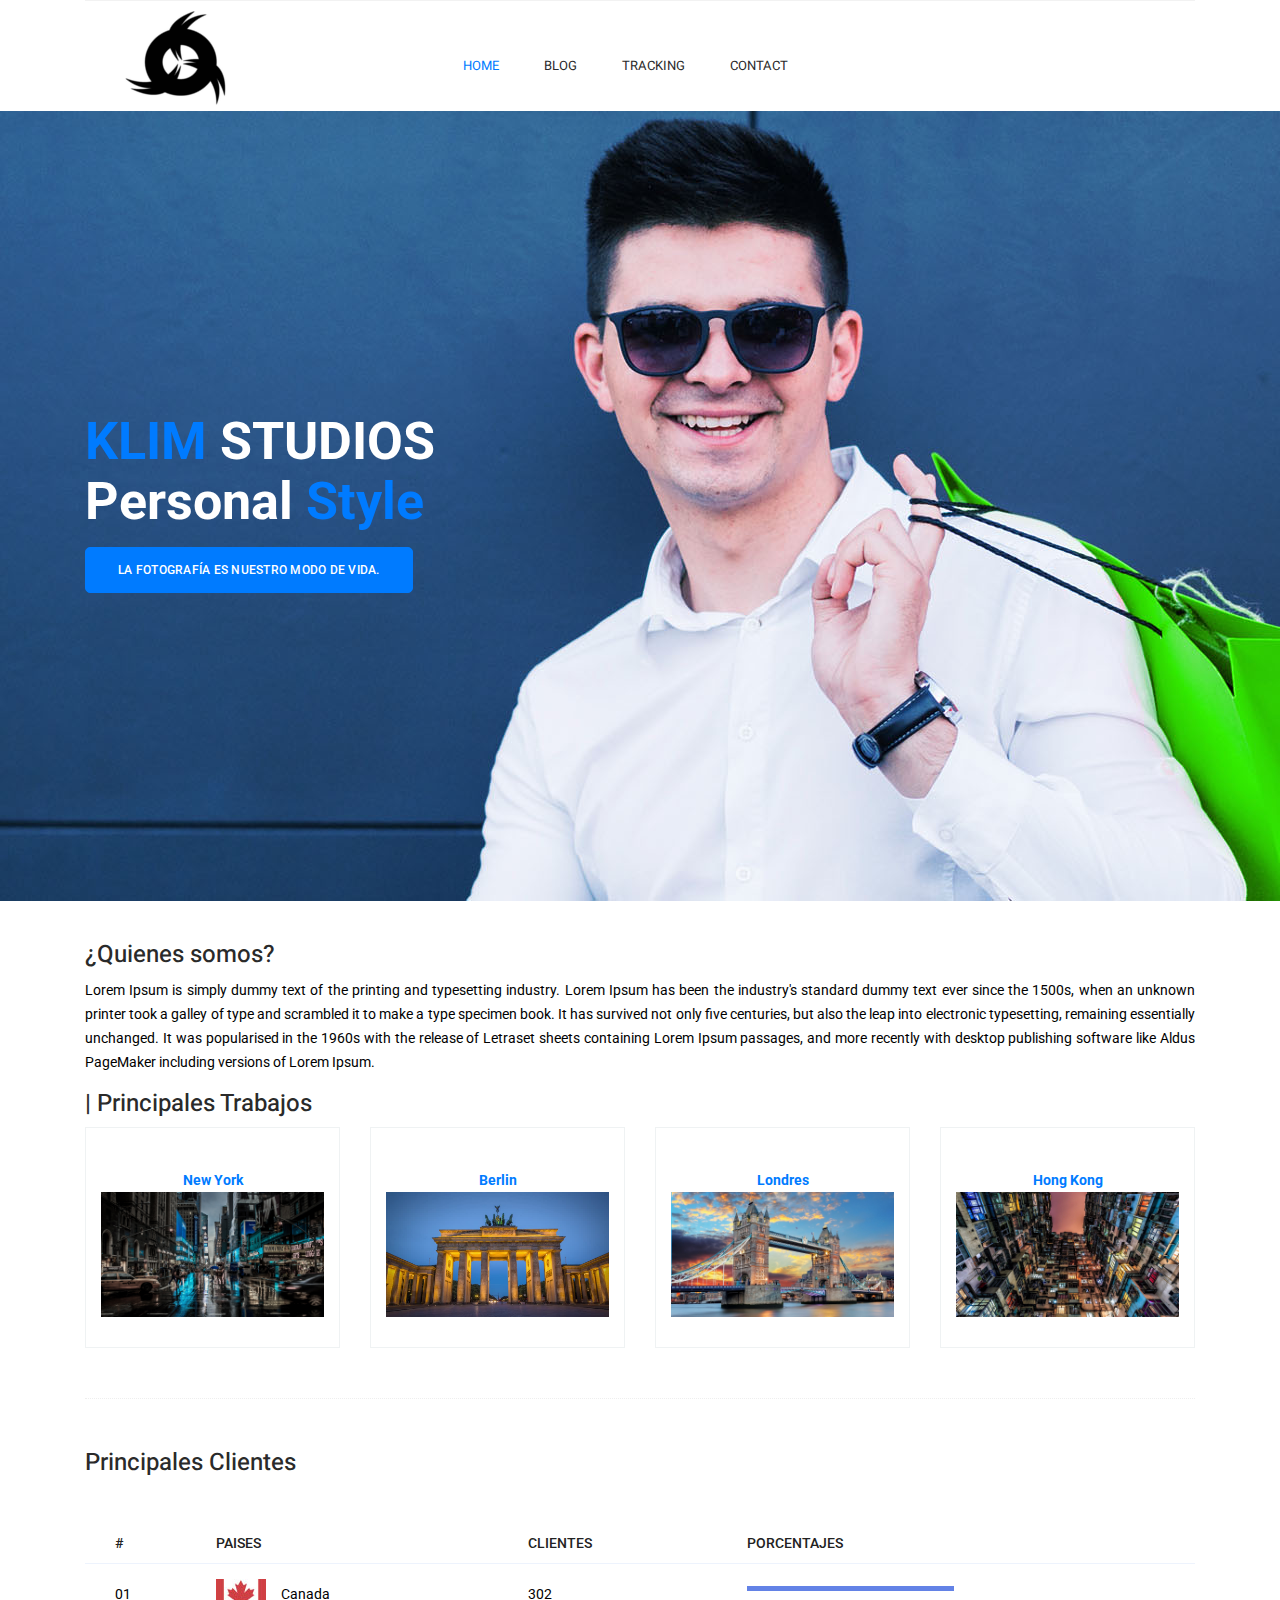
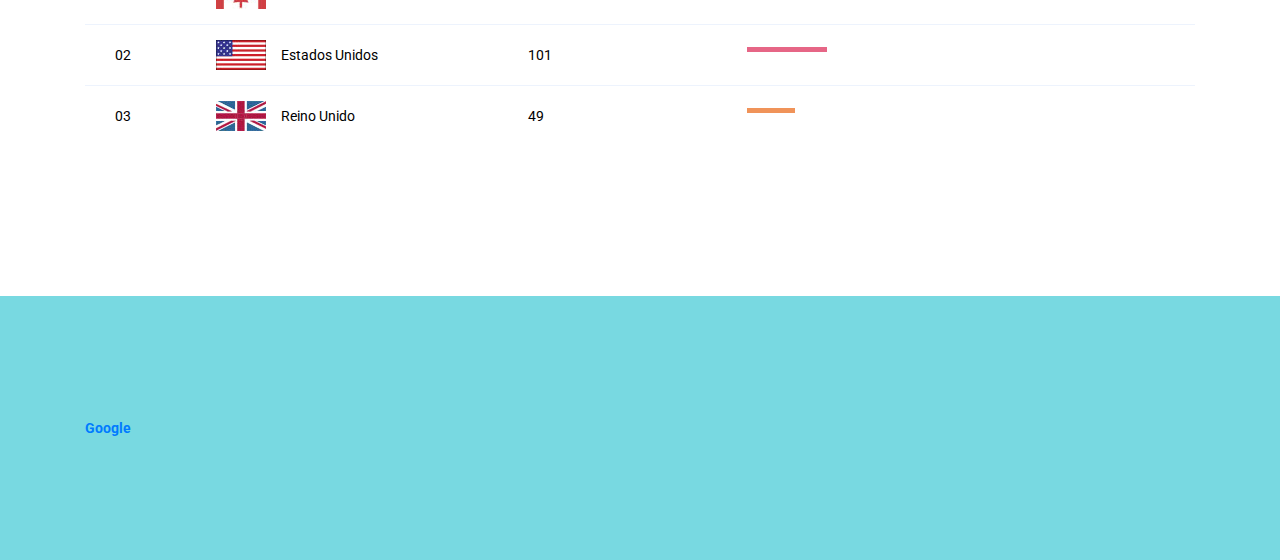
==== commit 1c93d5da: "Color footer y Enlaces" ====
--- a/paginaweb/index.html
+++ b/paginaweb/index.html
@@ -182,22 +182,7 @@
     <div class="container">
       <div class="row">
         <div class="col-lg-2 col-md-6 single-footer-widget">
-          <h4>Top Products</h4>
-          <ul>
-            <li><a href="#">Managed Website</a></li>
-            <li><a href="#">Manage Reputation</a></li>
-            <li><a href="#">Power Tools</a></li>
-            <li><a href="#">Marketing Service</a></li>
-          </ul>
-        </div>
-        <div class="col-lg-2 col-md-6 single-footer-widget">
-          <h4>Quick Links</h4>
-          <ul>
-            <li><a href="#">Jobs</a></li>
-            <li><a href="#">Brand Assets</a></li>
-            <li><a href="#">Investor Relations</a></li>
-            <li><a href="#">Terms of Service</a></li>
-          </ul>
+          <a href="https://www.google.com/"><strong>Google</strong></a>
         </div>
       </div>
     </div>
--- a/paginaweb/css/style.css
+++ b/paginaweb/css/style.css
@@ -1,4 +1,4 @@
-@import url("https://fonts.googleapis.com/css?family=Heebo:300,400,500,700|Roboto:300,400,500");body{line-height:24px;font-size:14px;font-family:"Roboto",sans-serif;text-align:justify;color:#000000}h1,h2,h3,h4,h5,h6{font-family:"Heebo",sans-serif;color:#2a2a2a;font-weight:500}button:focus{outline:none;box-shadow:none}del{color:#000000;font-size:14px;font-weight:300;font-family:"Heebo",sans-serif}.list{list-style:none;margin:0px;padding:0px}a{text-decoration:none;transition:all 0.3s ease-in-out}a:hover,a:focus{text-decoration:none;outline:none}ul{list-style-type:none;margin:20px;padding:0}.mt-40{margin-top:40px}.mb-20{margin-bottom:20px}.mb-40{margin-bottom:40px}.section_gap{padding:120px 0px}@media (max-width: 991px){.section_gap{padding:80px 0px}}.section_gap_bottom_custom{padding-bottom:70px}@media (max-width: 991px){.section_gap_bottom_custom{padding-bottom:30px}}.section_gap_top{padding-top:120px}@media (max-width: 1224px){.section_gap_top{padding-top:80px}}.main_title{text-align:center;margin-bottom:75px}@media (max-width: 991px){.main_title{margin-bottom:45px}}.main_title h2{font-size:24px;color:#2a2a2a;margin-bottom:30px;font-weight:700;text-transform:uppercase}.main_title h2 span{position:relative;display:inline-block}.main_title h2 span:after{content:'';position:absolute;left:0px;bottom:-15px;width:100%;height:1px;background:#ebedee}.main_title p{font-size:14px;font-family:"Roboto",sans-serif;font-weight:normal;line-height:24px;color:#000000;margin-bottom:0px}.active{color:#007bff}.header_area{position:relative;width:100%;top:0;left:0;z-index:99;transition:background 0.4s, all 0.3s linear}.header_area .main_menu{background:#FFFFFF}.header_area .navbar{padding:0px;border:0px;border-radius:0px;border-top:1px solid rgba(221,221,221,0.38)}.header_area .navbar .right_nav .nav-item{margin:0 !important}.header_area .navbar .icons{font-size:16px;line-height:80px;display:inline-block;color:#4a4a4a;margin-left:20px;text-align:center;transition:all 300ms linear 0s}.header_area .navbar .icons:hover{color:#007bff}@media (max-width: 992px){.header_area .navbar .nav{float:left}}.header_area .navbar .nav .nav-item{margin-right:45px}.header_area .navbar .nav .nav-item .nav-link{font:400 13px/80px "Heebo",sans-serif;text-transform:uppercase;color:#2a2a2a;padding:0px;display:inline-block}.header_area .navbar .nav .nav-item .nav-link:after{display:none}.header_area .navbar .nav .nav-item:hover .nav-link,.header_area .navbar .nav .nav-item.active .nav-link{color:#007bff}.header_area .navbar .nav .nav-item.submenu{position:relative}.header_area .navbar .nav .nav-item.submenu ul{border:none;padding:0px;border-radius:0px;box-shadow:none;margin:0px;background:#fff}@media (min-width: 992px){.header_area .navbar .nav .nav-item.submenu ul{position:absolute;top:120%;left:0px;min-width:200px;text-align:left;opacity:0;transition:all 300ms ease-in;visibility:hidden;display:block;border:none;padding:0px;border-radius:0px}}.header_area .navbar .nav .nav-item.submenu ul:before{content:"";width:0;height:0;border-style:solid;border-width:10px 10px 0 10px;border-color:#eeeeee transparent transparent transparent;position:absolute;right:24px;top:45px;z-index:3;opacity:0;transition:all 400ms linear}.header_area .navbar .nav .nav-item.submenu ul .nav-item{display:block;float:none;margin-right:0px;border-bottom:1px solid #ededed;margin-left:0px;transition:all 0.4s linear}.header_area .navbar .nav .nav-item.submenu ul .nav-item .nav-link{line-height:45px;color:#2a2a2a;padding:0px 30px;transition:all 150ms linear;display:block;margin-right:0px}.header_area .navbar .nav .nav-item.submenu ul .nav-item:last-child{border-bottom:none}.header_area .navbar .nav .nav-item.submenu ul .nav-item:hover .nav-link{background:#007bff;color:#fff}@media (min-width: 992px){.header_area .navbar .nav .nav-item.submenu:hover ul{visibility:visible;opacity:1;top:100%}}.header_area .navbar .nav .nav-item.submenu:hover ul .nav-item{margin-top:0px}.header_area .navbar .nav .nav-item:last-child{margin-right:0px}.header_area .navbar .nav.navbar-nav.navbar-right li{margin-left:25px;margin-right:0px}.header_area .navbar .nav.navbar-nav.navbar-right li:first-child{margin-left:35px}@media (max-width: 992px){.header_area .navbar .nav.navbar-nav.navbar-right{-ms-flex-direction:row;flex-direction:row;margin-bottom:20px}.header_area .navbar .nav.navbar-nav.navbar-right .icons{background:#e4e4e4;margin-right:2px;line-height:50px;min-width:50px;min-height:50px}}.header_area .navbar .search{font-size:14px;line-height:80px;display:inline-block;color:#2a2a2a}.header_area .navbar .search i{font-weight:600}.header_area .navbar .cart{color:#2a2a2a;font-size:14px;line-height:80px}.header_area .navbar .cart i{font-weight:600}.header_area.navbar_fixed .main_menu{position:fixed;width:100%;top:-70px;left:0;right:0;transform:translateY(70px);transition:transform 500ms ease, background 500ms ease;-webkit-transition:transform 500ms ease, background 500ms ease;box-shadow:0px 3px 16px 0px rgba(0,0,0,0.1)}.header_area.navbar_fixed .main_menu .navbar .nav .nav-item .nav-link{line-height:70px}.top_menu{background:#f6f6f6;height:30px;line-height:16px}.top_menu .float-left{padding:7px 0}.top_menu .float-left p{display:inline-block;line-height:15px;color:#4a4a4a;font-size:11px;font-family:"Roboto",sans-serif;font-weight:400;margin:0px;text-transform:uppercase;border-right:1px solid #000000;padding:0px 19px}.top_menu .float-left p:last-child{border-right:0px}.top_menu .right_side{margin-bottom:0px;padding:7px 0}.top_menu .right_side li{display:inline-block}.top_menu .right_side li:last-child a{padding-right:15px;border-right:0px}.top_menu .right_side li a{font-size:11px;color:#4a4a4a;display:inline-block;border-right:1px solid #000000;transition:all 300ms linear 0s;text-transform:uppercase;padding:0px 19px}.top_menu .right_side li:hover a{color:#007bff}.top_menu .ac_btn{line-height:28px;border:1px solid #eeeeee;display:inline-block;background:#f6f6f6;padding:0px 19px;font-size:12px;font-family:"Roboto",sans-serif;font-weight:500;color:#000000;transition:all 300ms linear 0s;margin-right:1px;margin-top:8px}.top_menu .ac_btn:hover{background:#007bff;color:#fff;border-color:#007bff}.top_menu .dn_btn{line-height:28px;border:1px solid #007bff;display:inline-block;background:#007bff;padding:0px 19px;font-size:12px;font-family:"Roboto",sans-serif;font-weight:500;color:#fff;transition:all 300ms linear 0s;margin-top:8px;border-radius:3px}.top_menu .dn_btn:hover{background:transparent;color:#2a2a2a;border-color:#007bff}.top_menu .lan_pack{height:30px;border:1px solid #eeeeee;border-radius:3px;line-height:28px;font-size:12px;font-family:"Roboto",sans-serif;font-weight:500;padding-left:19px;padding-right:36px;color:#000000;background:#f6f6f6;margin-right:5px;margin-top:8px}.top_menu .lan_pack .current{color:#000000}.top_menu .lan_pack:after{content:"\f0d7";border:none !important;font:normal normal normal 12px/1 FontAwesome;transform:rotate(0deg);height:auto;margin-top:-6px;right:20px}.home_banner_area{background:url(../img/banner/banner-bg.jpg) no-repeat center bottom;background-size:cover;position:relative;z-index:1;min-height:790px}@media (max-width: 767px){.home_banner_area{background-position:initial}}.home_banner_area .banner_inner{position:relative;width:100%;min-height:790px}.home_banner_area .banner_inner .banner_content .sub{font-size:14px;font-weight:500;color:#;margin-bottom:10px}.home_banner_area .banner_inner .banner_content h3{font-size:52px;font-family:"Roboto",sans-serif;font-weight:700;line-height:60px;margin-bottom:15px;color:#FFFFFF}.home_banner_area .banner_inner .banner_content h3 span{color:#007bff}.home_banner_area .banner_inner .banner_content h4{font-size:18px;font-family:"Heebo",sans-serif;font-weight:300;color:#007bff;margin-bottom:0px}.home_banner_area .banner_inner .banner_content .white_bg_btn{margin-top:45px;line-height:50px;border-radius:5px;display:inline-block;font-weight:500;font-size:14;text-align: justify;box-shadow:0px 10px 20px 0px rgba(0,0,0,0.1)}.home_banner_area .banner_inner .banner_content .halemet_img{text-align:right}.blog_banner{min-height:780px;position:relative;z-index:1;overflow:hidden;margin-bottom:0px}.blog_banner .banner_inner{background:#04091e;position:relative;overflow:hidden;width:100%;z-index:1}.blog_banner .banner_inner .overlay{background:url(../img/banner/banner-2.jpg) no-repeat scroll center center;opacity:0.5;height:125%;position:absolute;left:0px;top:0px;width:100%;z-index:-1}.blog_banner .banner_inner .blog_b_text{max-width:700px;margin:auto;color:#fff;margin-top:40px}.blog_banner .banner_inner .blog_b_text h2{font-size:60px;font-weight:500;font-family:"Roboto",sans-serif;line-height:66px;margin-bottom:15px}.blog_banner .banner_inner .blog_b_text p{font-size:16px;margin-bottom:35px}.blog_banner .banner_inner .blog_b_text .white_bg_btn{line-height:42px;padding:0px 45px}.banner_area{position:relative;z-index:1;min-height:200px}.banner_area .banner_inner{position:relative;overflow:hidden;width:100%;min-height:200px;background:#f6f6f6;z-index:1}.banner_area .banner_inner .banner_content{position:relative;z-index:10}.banner_area .banner_inner .banner_content h2{font-size:27px;font-weight:500}.banner_area .banner_inner .banner_content p{margin-bottom:0px;font-weight:300}.banner_area .banner_inner .banner_content .page_link a{font-size:14px;font-weight:300;color:#000000;font-family:"Roboto",sans-serif;margin-right:18px;position:relative}.banner_area .banner_inner .banner_content .page_link a:before{content:"/";font-size:14px;position:absolute;right:-14px;top:50%;transform:translateY(-50%)}.banner_area .banner_inner .banner_content .page_link a:last-child{margin-right:0px}.banner_area .banner_inner .banner_content .page_link a:last-child:before{display:none}.banner_area .banner_inner .banner_content .page_link a:hover{color:#007bff}.offer_area{background:url(../img/offer-bg.png) no-repeat center;background-size:cover}@media (max-width: 991px){.offer_area{background:#f6f6f6}}.offer_content{padding:132px 0px}@media (max-width: 991px){.offer_content{padding:100px 0px}}.offer_content h3{font-size:24px;font-weight:300;color:#4a4a4a}.offer_content h2{font-size:100px;line-height:80px;color:#2a2a2a;margin-bottom:0px;font-weight:700}@media (max-width: 767px){.offer_content h2{font-size:60px;line-height:60px}}.offer_content p{margin-bottom:0px}.single-feature{padding:30px 15px;text-align:center;border:1px solid #eff2f3;margin-bottom:50px}.single-feature h3{font-size:15px;font-weight:500;text-transform:uppercase;margin-top:25px}.single-feature .title i{color:#4a4a4a;font-weight:500;font-size:24px;display:inline-block}.single-feature p{margin-bottom:0px;margin-top:10px}.blog-area{padding-bottom:110px}@media (max-width: 991px){.blog-area{padding-bottom:50px}}.single-blog{margin-bottom:30px;transition:all 300ms linear 0s}.single-blog p{margin-bottom:0px}.single-blog .thumb{overflow:hidden}.single-blog .thumb img{width:100%;transition:all 300ms linear 0s}.single-blog .short_details{padding:32px 0px 37px;transition:all 300ms linear 0s}.single-blog .meta-top a{display:inline-block;color:#000000;margin-right:30px;font-weight:300;transition:all 300ms linear 0s}.single-blog .meta-top a i{margin-right:10px;position:relative;top:2px}.single-blog .meta-top a:hover{color:#007bff}.single-blog h4{font-size:20px;margin-top:20px;margin-bottom:15px;line-height:30px;transition:all 300ms linear 0s}@media (max-width: 991px){.single-blog h4{margin-top:20px;margin-bottom:8px}}.single-blog h4 a{color:#2a2a2a}.single-blog .text-wrap{margin-bottom:22px}.single-blog .text-wrap p{font-size:15px}.single-blog .blog_btn{font-size:12px;font-weight:500;text-transform:uppercase;color:#2a2a2a}.single-blog:hover img{transform:scale(1.1)}.single-blog:hover h4{color:#007bff}.single-blog:hover .blog_btn{color:#007bff}.l_blog_item .l_blog_text .date{margin-top:24px;margin-bottom:15px}.l_blog_item .l_blog_text .date a{font-size:12px}.l_blog_item .l_blog_text h4{font-size:18px;color:#2a2a2a;border-bottom:1px solid #eeeeee;margin-bottom:0px;padding-bottom:20px;transition:all 300ms linear 0s}.l_blog_item .l_blog_text h4:hover{color:#007bff}.l_blog_item .l_blog_text p{margin-bottom:0px;padding-top:20px}.causes_slider .owl-dots{text-align:center;margin-top:80px}.causes_slider .owl-dots .owl-dot{height:14px;width:14px;background:#eeeeee;display:inline-block;margin-right:7px}.causes_slider .owl-dots .owl-dot:last-child{margin-right:0px}.causes_slider .owl-dots .owl-dot.active{background:#007bff}.causes_item{background:#fff}.causes_item .causes_img{position:relative}.causes_item .causes_img .c_parcent{position:absolute;bottom:0px;width:100%;left:0px;height:3px;background:rgba(255,255,255,0.5)}.causes_item .causes_img .c_parcent span{width:70%;height:3px;background:#007bff;position:absolute;left:0px;bottom:0px}.causes_item .causes_img .c_parcent span:before{content:"75%";position:absolute;right:-10px;bottom:0px;background:#007bff;color:#fff;padding:0px 5px}.causes_item .causes_text{padding:30px 35px 40px 30px}.causes_item .causes_text h4{color:#2a2a2a;font-size:18px;font-weight:600;margin-bottom:15px;cursor:pointer}.causes_item .causes_text h4:hover{color:#007bff}.causes_item .causes_text p{font-size:14px;line-height:24px;text-align:justify;font-weight:300;margin-bottom:0px}.causes_item .causes_bottom a{width:50%;border:1px solid #007bff;text-align:center;float:left;line-height:50px;background:#007bff;color:#fff;font-size:14px;font-weight:500}.causes_item .causes_bottom a+a{border-color:#eeeeee;background:#fff;font-size:14px;color:#2a2a2a}.latest_blog_area{background:#f9f9ff}.single-recent-blog-post{margin-bottom:30px}.single-recent-blog-post .thumb{overflow:hidden}.single-recent-blog-post .thumb img{transition:all 0.7s linear}.single-recent-blog-post .details{padding-top:30px}.single-recent-blog-post .details .sec_h4{line-height:24px;padding:10px 0px 13px;transition:all 0.3s linear}.single-recent-blog-post .date{font-size:14px;line-height:24px;font-weight:400}.single-recent-blog-post:hover img{transform:scale(1.23) rotate(10deg)}.tags .tag_btn{font-size:12px;font-weight:500;line-height:20px;border:1px solid #eeeeee;display:inline-block;padding:1px 18px;text-align:center;color:#2a2a2a}.tags .tag_btn:before{background:#007bff}.tags .tag_btn+.tag_btn{margin-left:2px}.blog_categorie_area{padding-top:30px;padding-bottom:30px}@media (min-width: 900px){.blog_categorie_area{padding-top:80px;padding-bottom:80px}}@media (min-width: 1100px){.blog_categorie_area{padding-top:120px;padding-bottom:120px}}.categories_post{position:relative;text-align:center;cursor:pointer}.categories_post img{max-width:100%}.categories_post .categories_details{position:absolute;top:20px;left:20px;right:20px;bottom:20px;background:rgba(34,34,34,0.75);color:#fff;transition:all 0.3s linear;display:flex;align-items:center;justify-content:center}.categories_post .categories_details h5{margin-bottom:0px;font-size:18px;line-height:26px;text-transform:uppercase;color:#fff;position:relative}.categories_post .categories_details p{font-weight:300;font-size:14px;line-height:26px;margin-bottom:0px}.categories_post .categories_details .border_line{margin:10px 0px;background:#fff;width:100%;height:1px}.categories_post:hover .categories_details{background:rgba(222,99,32,0.85)}.blog_item{margin-bottom:50px}.blog_details{padding:30px 0 20px 10px;box-shadow:0px 10px 20px 0px rgba(221,221,221,0.3)}@media (min-width: 768px){.blog_details{padding:60px 30px 35px 35px}}.blog_details p{margin-bottom:30px}.blog_details h2{font-size:18px;font-weight:600;margin-bottom:8px}@media (min-width: 768px){.blog_details h2{font-size:24px;margin-bottom:15px}}.blog-info-link li{float:left;font-size:14px}.blog-info-link li a{color:#999999}.blog-info-link li i,.blog-info-link li span{font-size:13px;margin-right:5px}.blog-info-link li::after{content:"|";padding-left:10px;padding-right:10px}.blog-info-link li:last-child::after{display:none}.blog-info-link::after{content:"";display:block;clear:both;display:table}.blog_item_img{position:relative}.blog_item_img .blog_item_date{position:absolute;bottom:-10px;left:10px;display:block;color:#fff;background:#007bff;padding:8px 15px;border-radius:5px}@media (min-width: 768px){.blog_item_img .blog_item_date{bottom:-20px;left:40px;padding:13px 30px}}.blog_item_img .blog_item_date h3{font-size:22px;font-weight:600;color:#fff;margin-bottom:0;line-height:1.2}@media (min-width: 768px){.blog_item_img .blog_item_date h3{font-size:30px}}.blog_item_img .blog_item_date p{margin-bottom:0}@media (min-width: 768px){.blog_item_img .blog_item_date p{font-size:18px}}.blog_right_sidebar .widget_title{font-size:20px;margin-bottom:40px}.blog_right_sidebar .widget_title::after{content:"";display:block;padding-top:15px;border-bottom:1px solid #f0e9ff}.blog_right_sidebar .single_sidebar_widget{background:#fbf9ff;padding:30px;margin-bottom:30px}.blog_right_sidebar .search_widget .form-control{height:50px;border-color:#f0e9ff;font-size:13px;color:#999999;padding-left:20px;border-radius:0;border-right:0}.blog_right_sidebar .search_widget .form-control::placeholder{color:#999999}.blog_right_sidebar .search_widget .form-control:focus{border-color:#f0e9ff;outline:0;box-shadow:none}.blog_right_sidebar .search_widget .input-group button{background:#fff;border-left:0;border:1px solid #f0e9ff;padding:4px 15px;border-left:0}.blog_right_sidebar .search_widget .input-group button i,.blog_right_sidebar .search_widget .input-group button span{font-size:14px;color:#999999}.blog_right_sidebar .newsletter_widget .form-control{height:50px;border-color:#f0e9ff;font-size:13px;color:#999999;padding-left:20px;border-radius:0}.blog_right_sidebar .newsletter_widget .form-control::placeholder{color:#999999}.blog_right_sidebar .newsletter_widget .form-control:focus{border-color:#f0e9ff;outline:0;box-shadow:none}.blog_right_sidebar .newsletter_widget .input-group button{background:#fff;border-left:0;border:1px solid #f0e9ff;padding:4px 15px;border-left:0}.blog_right_sidebar .newsletter_widget .input-group button i,.blog_right_sidebar .newsletter_widget .input-group button span{font-size:14px;color:#999999}.blog_right_sidebar .post_category_widget .cat-list li{border-bottom:1px solid #f0e9ff;transition:all 0.3s ease 0s;padding-bottom:12px}.blog_right_sidebar .post_category_widget .cat-list li:last-child{border-bottom:0}.blog_right_sidebar .post_category_widget .cat-list li a{font-size:14px;line-height:20px;color:#888888}.blog_right_sidebar .post_category_widget .cat-list li a p{margin-bottom:0px}.blog_right_sidebar .post_category_widget .cat-list li+li{padding-top:15px}.blog_right_sidebar .post_category_widget .cat-list li:hover a{color:#007bff}.blog_right_sidebar .popular_post_widget .post_item .media-body{justify-content:center;align-self:center;padding-left:20px}.blog_right_sidebar .popular_post_widget .post_item .media-body h3{font-size:16px;line-height:20px;margin-bottom:6px;transition:all 0.3s linear}.blog_right_sidebar .popular_post_widget .post_item .media-body h3:hover{color:#007bff}.blog_right_sidebar .popular_post_widget .post_item .media-body p{font-size:14px;line-height:21px;margin-bottom:0px}.blog_right_sidebar .popular_post_widget .post_item+.post_item{margin-top:20px}.blog_right_sidebar .tag_cloud_widget ul li{display:inline-block}.blog_right_sidebar .tag_cloud_widget ul li a{display:inline-block;border:1px solid #eeeeee;background:#fff;padding:4px 20px;margin-bottom:8px;margin-right:5px;transition:all 0.3s ease 0s;color:#888888;font-size:13px}.blog_right_sidebar .tag_cloud_widget ul li a:hover{background:#007bff;color:#fff}.blog_right_sidebar .instagram_feeds .instagram_row{display:flex;margin-right:-6px;margin-left:-6px}.blog_right_sidebar .instagram_feeds .instagram_row li{width:33.33%;float:left;padding-right:6px;padding-left:6px;margin-bottom:15px}.blog_right_sidebar .br{width:100%;height:1px;background:#eee;margin:30px 0px}.blog-pagination{margin-top:80px}.blog-pagination .page-link{font-size:14px;position:relative;display:block;padding:0;text-align:center;margin-left:-1px;line-height:45px;width:45px;height:45px;border-radius:0 !important;color:#8a8a8a;border:1px solid #f0e9ff;margin-right:10px}.blog-pagination .page-link i,.blog-pagination .page-link span{font-size:13px}.blog-pagination .page-link:hover{background-color:#fbf9ff}.blog-pagination .page-item.active .page-link{background-color:#fbf9ff;border-color:#f0e9ff;color:#888888}.blog-pagination .page-item:last-child .page-link{margin-right:0}.single-post-area .blog_details{box-shadow:none;padding:0}.single-post-area .social-links{padding-top:10px}.single-post-area .social-links li{display:inline-block;margin-bottom:10px}.single-post-area .social-links li a{color:#cccccc;padding:7px;font-size:14px;transition:all 0.2s linear}.single-post-area .social-links li a:hover{color:#2a2a2a}.single-post-area .blog_details{padding-top:26px}.single-post-area .blog_details p{margin-bottom:20px}.single-post-area .quote-wrapper{background:rgba(130,139,178,0.1);padding:15px;line-height:1.733;color:#888888;font-style:italic;margin-top:25px;margin-bottom:25px}@media (min-width: 768px){.single-post-area .quote-wrapper{padding:30px}}.single-post-area .quotes{background:#fff;padding:15px 15px 15px 20px;border-left:2px solid #007bff}@media (min-width: 768px){.single-post-area .quotes{padding:25px 25px 25px 30px}}.single-post-area .arrow{position:absolute}.single-post-area .arrow i,.single-post-area .arrow span{font-size:20px;font-weight:600}.single-post-area .thumb .overlay-bg{background:rgba(0,0,0,0.8)}.single-post-area .navigation-top{padding-top:15px;border-top:1px solid #f0e9ff}.single-post-area .navigation-top p{margin-bottom:0}.single-post-area .navigation-top .like-info{font-size:14px}.single-post-area .navigation-top .like-info i,.single-post-area .navigation-top .like-info span{font-size:16px;margin-right:5px}.single-post-area .navigation-top .comment-count{font-size:14px}.single-post-area .navigation-top .comment-count i,.single-post-area .navigation-top .comment-count span{font-size:16px;margin-right:5px}.single-post-area .navigation-top .social-icons li{display:inline-block;margin-right:15px}.single-post-area .navigation-top .social-icons li:last-child{margin:0}.single-post-area .navigation-top .social-icons li i,.single-post-area .navigation-top .social-icons li span{font-size:14px;color:#999999}.single-post-area .navigation-top .social-icons li:hover i,.single-post-area .navigation-top .social-icons li:hover span{color:#007bff}.single-post-area .blog-author{padding:40px 30px;background:#fbf9ff;margin-top:50px}@media (max-width: 600px){.single-post-area .blog-author{padding:20px 8px}}.single-post-area .blog-author img{width:90px;height:90px;border-radius:50%;margin-right:30px}@media (max-width: 600px){.single-post-area .blog-author img{margin-right:15px;width:45px;height:45px}}.single-post-area .blog-author a{display:inline-block}.single-post-area .blog-author p{margin-bottom:0}.single-post-area .blog-author h4{font-size:16px}.single-post-area .navigation-area{border-bottom:1px solid #eee;padding-bottom:30px;margin-top:55px}.single-post-area .navigation-area p{margin-bottom:0px}.single-post-area .navigation-area h4{font-size:18px;line-height:25px;color:#2a2a2a}.single-post-area .navigation-area .nav-left{text-align:left}.single-post-area .navigation-area .nav-left .thumb{margin-right:20px;background:#000}.single-post-area .navigation-area .nav-left .thumb img{transition:all 300ms linear 0s}.single-post-area .navigation-area .nav-left i,.single-post-area .navigation-area .nav-left span{margin-left:20px;opacity:0;transition:all 300ms linear 0s}.single-post-area .navigation-area .nav-left:hover i,.single-post-area .navigation-area .nav-left:hover span{opacity:1}.single-post-area .navigation-area .nav-left:hover .thumb img{opacity:.5}@media (max-width: 767px){.single-post-area .navigation-area .nav-left{margin-bottom:30px}}.single-post-area .navigation-area .nav-right{text-align:right}.single-post-area .navigation-area .nav-right .thumb{margin-left:20px;background:#000}.single-post-area .navigation-area .nav-right .thumb img{transition:all 300ms linear 0s}.single-post-area .navigation-area .nav-right i,.single-post-area .navigation-area .nav-right span{margin-right:20px;opacity:0;transition:all 300ms linear 0s}.single-post-area .navigation-area .nav-right:hover i,.single-post-area .navigation-area .nav-right:hover span{opacity:1}.single-post-area .navigation-area .nav-right:hover .thumb img{opacity:.5}@media (max-width: 991px){.single-post-area .sidebar-widgets{padding-bottom:0px}}.comments-area{background:transparent;border-top:1px solid #eee;padding:45px 0;margin-top:50px}@media (max-width: 414px){.comments-area{padding:50px 8px}}.comments-area h4{margin-bottom:35px;color:#2a2a2a;font-size:18px}.comments-area h5{font-size:16px;margin-bottom:0px}.comments-area a{color:#2a2a2a}.comments-area .comment-list{padding-bottom:48px}.comments-area .comment-list:last-child{padding-bottom:0px}.comments-area .comment-list.left-padding{padding-left:25px}@media (max-width: 413px){.comments-area .comment-list .single-comment h5{font-size:12px}.comments-area .comment-list .single-comment .date{font-size:11px}.comments-area .comment-list .single-comment .comment{font-size:10px}}.comments-area .thumb{margin-right:20px}.comments-area .thumb img{width:70px;height:70px;border-radius:50%}.comments-area .date{font-size:14px;color:#cccccc;margin-bottom:0;margin-left:20px}.comments-area .comment{margin-bottom:10px;color:#777777}.comments-area .btn-reply{background-color:transparent;color:#888888;padding:5px 18px;font-size:14px;display:block;font-weight:400;transition:all 300ms linear 0s}.comments-area .btn-reply:hover{color:#007bff}.comment-form{border-top:1px solid #eee;padding-top:45px;margin-top:50px;margin-bottom:20px}.comment-form .form-group{margin-bottom:30px}.comment-form h4{margin-bottom:40px;font-size:18px;line-height:22px;color:#2a2a2a}.comment-form .name{padding-left:0px}@media (max-width: 767px){.comment-form .name{padding-right:0px;margin-bottom:1rem}}.comment-form .email{padding-right:0px}@media (max-width: 991px){.comment-form .email{padding-left:0px}}.comment-form .form-control{border:1px solid #f0e9ff;border-radius:5px;height:48px;padding-left:18px;font-size:13px;background:transparent}.comment-form .form-control:focus{outline:0;box-shadow:none}.comment-form .form-control::placeholder{font-weight:300;color:#999999}.comment-form .form-control::placeholder{color:#777777}.comment-form textarea{padding-top:18px;border-radius:12px;height:100% !important}.comment-form ::-webkit-input-placeholder{font-size:13px;color:#777}.comment-form ::-moz-placeholder{font-size:13px;color:#777}.comment-form :-ms-input-placeholder{font-size:13px;color:#777}.comment-form :-moz-placeholder{font-size:13px;color:#777}.contact-info{margin-bottom:12px}.contact-info__icon{margin-right:20px}.contact-info__icon i,.contact-info__icon span{color:#8f9195;font-size:27px}.contact-info .media-body h3{font-size:16px;margin-bottom:0}.contact-info .media-body h3 a{color:#2a2a2a}.contact-info .media-body p{color:#999999}.contact-title{font-size:27px;font-weight:600;margin-bottom:20px}.form-contact label{color:#007bff;font-size:14px}.form-contact .form-group{margin-bottom:15px}@media (min-width: 1000px){.form-contact .form-group{margin-bottom:30px}}.form-contact .form-control{border:1px solid #f0e9ff;border-radius:5px;height:48px;padding-left:18px;font-size:13px;background:transparent}.form-contact .form-control:focus{outline:0;box-shadow:none}.form-contact .form-control::placeholder{font-weight:300;color:#999999}.form-contact textarea{border-radius:12px;height:100% !important}.mb-20{margin-bottom:20px}.mb-30{margin-bottom:30px}.sample-text-area{padding:100px 0px}.sample-text-area .title_color{margin-bottom:30px}.sample-text-area p{line-height:26px}.sample-text-area p b{font-weight:bold;color:#007bff}.sample-text-area p i{color:#007bff;font-style:italic}.sample-text-area p sup{color:#007bff;font-style:italic}.sample-text-area p sub{color:#007bff;font-style:italic}.sample-text-area p u{color:#007bff}.elements_button .title_color{margin-bottom:30px;color:#2a2a2a}.title_color{color:#2a2a2a}.button-group-area{margin-top:15px}.button-group-area:nth-child(odd){margin-top:40px}.button-group-area:first-child{margin-top:0px}.button-group-area .theme_btn{margin-right:10px}.button-group-area .white_btn{margin-right:10px}.button-group-area .link{text-decoration:underline;color:#2a2a2a;background:transparent}.button-group-area .link:hover{color:#fff}.button-group-area .disable{background:transparent;color:#007bff;cursor:not-allowed}.button-group-area .disable:before{display:none}.primary{background:#52c5fd}.primary:before{background:#2faae6}.success{background:#4cd3e3}.success:before{background:#2ebccd}.info{background:#38a4ff}.info:before{background:#298cdf}.warning{background:#f4e700}.warning:before{background:#e1d608}.danger{background:#f54940}.danger:before{background:#e13b33}.primary-border{background:transparent;border:1px solid #52c5fd;color:#52c5fd}.primary-border:before{background:#52c5fd}.success-border{background:transparent;border:1px solid #4cd3e3;color:#4cd3e3}.success-border:before{background:#4cd3e3}.info-border{background:transparent;border:1px solid #38a4ff;color:#38a4ff}.info-border:before{background:#38a4ff}.warning-border{background:#fff;border:1px solid #f4e700;color:#f4e700}.warning-border:before{background:#f4e700}.danger-border{background:transparent;border:1px solid #f54940;color:#f54940}.danger-border:before{background:#f54940}.link-border{background:transparent;border:1px solid #007bff;color:#007bff}.link-border:before{background:#007bff}.radius{border-radius:3px}.circle{border-radius:20px}.arrow span{padding-left:5px}.e-large{line-height:50px;padding-top:0px;padding-bottom:0px}.large{line-height:45px;padding-top:0px;padding-bottom:0px}.medium{line-height:30px;padding-top:0px;padding-bottom:0px}.small{line-height:25px;padding-top:0px;padding-bottom:0px}.general{line-height:38px;padding-top:0px;padding-bottom:0px}.generic-banner{margin-top:60px;text-align:center}.generic-banner .height{height:600px}@media (max-width: 767.98px){.generic-banner .height{height:400px}}.generic-banner .generic-banner-content h2{line-height:1.2em;margin-bottom:20px}@media (max-width: 991.98px){.generic-banner .generic-banner-content h2 br{display:none}}.generic-banner .generic-banner-content p{text-align:center;font-size:16px}@media (max-width: 991.98px){.generic-banner .generic-banner-content p br{display:none}}.generic-content h1{font-weight:600}.about-generic-area{background:#fff}.about-generic-area p{margin-bottom:20px}.white-bg{background:#fff}.section-top-border{padding:50px 0;border-top:1px dotted #eee}.switch-wrap{margin-bottom:10px}.switch-wrap p{margin:0}.sample-text-area{padding:100px 0 70px 0}.sample-text{margin-bottom:0}.text-heading{margin-bottom:30px;font-size:24px}.typo-list{margin-bottom:10px}@media (max-width: 767px){.typo-sec{margin-bottom:30px}}@media (max-width: 767px){.element-wrap{margin-top:30px}}b,sup,sub,u{color:#f8b600}h1{font-size:36px}h2{font-size:30px}h3{font-size:24px}h4{font-size:18px}h5{font-size:16px}h6{font-size:14px}.typography h1,.typography h2,.typography h3,.typography h4,.typography h5,.typography h6{color:#777777}.button-area .border-top-generic{padding:70px 15px;border-top:1px dotted #eee}.button-group-area .genric-btn{margin-right:10px;margin-top:10px}.button-group-area .genric-btn:last-child{margin-right:0}.circle{border-radius:20px}.genric-btn{display:inline-block;outline:none;line-height:40px;padding:0 30px;font-size:.8em;text-align:center;text-decoration:none;font-weight:500;cursor:pointer;-webkit-transition:all 0.3s ease 0s;-moz-transition:all 0.3s ease 0s;-o-transition:all 0.3s ease 0s;transition:all 0.3s ease 0s}.genric-btn:focus{outline:none}.genric-btn.e-large{padding:0 40px;line-height:50px}.genric-btn.large{line-height:45px}.genric-btn.medium{line-height:30px}.genric-btn.small{line-height:25px}.genric-btn.radius{border-radius:3px}.genric-btn.circle{border-radius:20px}.genric-btn.arrow{display:-webkit-inline-box;display:-ms-inline-flexbox;display:inline-flex;-webkit-box-align:center;-ms-flex-align:center;align-items:center}.genric-btn.arrow span{margin-left:10px}.genric-btn.default{color:#222222;background:#f6f6f6;border:1px solid transparent}.genric-btn.default:hover{border:1px solid #f6f6f6;background:#fff}.genric-btn.default-border{border:1px solid #f6f6f6;background:#fff}.genric-btn.default-border:hover{color:#222222;background:#f6f6f6;border:1px solid transparent}.genric-btn.primary{color:#fff;background:#f8b600;border:1px solid transparent}.genric-btn.primary:hover{color:#f8b600;border:1px solid #f8b600;background:#fff}.genric-btn.primary-border{color:#f8b600;border:1px solid #f8b600;background:#fff}.genric-btn.primary-border:hover{color:#fff;background:#f8b600;border:1px solid transparent}.genric-btn.success{color:#fff;background:#4cd3e3;border:1px solid transparent}.genric-btn.success:hover{color:#4cd3e3;border:1px solid #4cd3e3;background:#fff}.genric-btn.success-border{color:#4cd3e3;border:1px solid #4cd3e3;background:#fff}.genric-btn.success-border:hover{color:#fff;background:#4cd3e3;border:1px solid transparent}.genric-btn.info{color:#fff;background:#38a4ff;border:1px solid transparent}.genric-btn.info:hover{color:#38a4ff;border:1px solid #38a4ff;background:#fff}.genric-btn.info-border{color:#38a4ff;border:1px solid #38a4ff;background:#fff}.genric-btn.info-border:hover{color:#fff;background:#38a4ff;border:1px solid transparent}.genric-btn.warning{color:#fff;background:#f4e700;border:1px solid transparent}.genric-btn.warning:hover{color:#f4e700;border:1px solid #f4e700;background:#fff}.genric-btn.warning-border{color:#f4e700;border:1px solid #f4e700;background:#fff}.genric-btn.warning-border:hover{color:#fff;background:#f4e700;border:1px solid transparent}.genric-btn.danger{color:#fff;background:#f44a40;border:1px solid transparent}.genric-btn.danger:hover{color:#f44a40;border:1px solid #f44a40;background:#fff}.genric-btn.danger-border{color:#f44a40;border:1px solid #f44a40;background:#fff}.genric-btn.danger-border:hover{color:#fff;background:#f44a40;border:1px solid transparent}.genric-btn.link{color:#222222;background:#f6f6f6;text-decoration:underline;border:1px solid transparent}.genric-btn.link:hover{color:#222222;border:1px solid #f6f6f6;background:#fff}.genric-btn.link-border{color:#222222;border:1px solid #f6f6f6;background:#fff;text-decoration:underline}.genric-btn.link-border:hover{color:#222222;background:#f6f6f6;border:1px solid transparent}.genric-btn.disable{color:#222222, 0.3;background:#f6f6f6;border:1px solid transparent;cursor:not-allowed}.generic-blockquote{padding:30px 50px 30px 30px;background:#fff;border-left:2px solid #f8b600}@media (max-width: 991px){.progress-table-wrap{overflow-x:scroll}}.progress-table{background:#fff;padding:15px 0px 30px 0px;min-width:800px}.progress-table .serial{width:11.83%;padding-left:30px}.progress-table .country{width:28.07%}.progress-table .visit{width:19.74%}.progress-table .percentage{width:40.36%;padding-right:50px}.progress-table .table-head{display:flex}.progress-table .table-head .serial,.progress-table .table-head .country,.progress-table .table-head .visit,.progress-table .table-head .percentage{color:#222222;line-height:40px;text-transform:uppercase;font-weight:500}.progress-table .table-row{padding:15px 0;border-top:1px solid #edf3fd;display:flex}.progress-table .table-row .serial,.progress-table .table-row .country,.progress-table .table-row .visit,.progress-table .table-row .percentage{display:flex;align-items:center}.progress-table .table-row .country img{margin-right:15px}.progress-table .table-row .percentage .progress{width:80%;border-radius:0px;background:transparent}.progress-table .table-row .percentage .progress .progress-bar{height:5px;line-height:5px}.progress-table .table-row .percentage .progress .progress-bar.color-1{background-color:#6382e6}.progress-table .table-row .percentage .progress .progress-bar.color-2{background-color:#e66686}.progress-table .table-row .percentage .progress .progress-bar.color-3{background-color:#f09359}.progress-table .table-row .percentage .progress .progress-bar.color-4{background-color:#73fbaf}.progress-table .table-row .percentage .progress .progress-bar.color-5{background-color:#73fbaf}.progress-table .table-row .percentage .progress .progress-bar.color-6{background-color:#6382e6}.progress-table .table-row .percentage .progress .progress-bar.color-7{background-color:#a367e7}.progress-table .table-row .percentage .progress .progress-bar.color-8{background-color:#e66686}.single-gallery-image{margin-top:30px;background-repeat:no-repeat !important;background-position:center center !important;background-size:cover !important;height:200px;-webkit-transition:all 0.3s ease 0s;-moz-transition:all 0.3s ease 0s;-o-transition:all 0.3s ease 0s;transition:all 0.3s ease 0s}.single-gallery-image:hover{opacity:.8}.list-style{width:14px;height:14px}.unordered-list li{position:relative;padding-left:30px;line-height:1.82em !important}.unordered-list li:before{content:"";position:absolute;width:14px;height:14px;border:3px solid #f8b600;background:#fff;top:4px;left:0;border-radius:50%}.ordered-list{margin-left:30px}.ordered-list li{list-style-type:decimal-leading-zero;color:#f8b600;font-weight:500;line-height:1.82em !important}.ordered-list li span{font-weight:300;color:#FFFFFF}.ordered-list-alpha li{margin-left:30px;list-style-type:lower-alpha;color:#f8b600;font-weight:500;line-height:1.82em !important}.ordered-list-alpha li span{font-weight:300;color:#777777}.ordered-list-roman li{margin-left:30px;list-style-type:lower-roman;color:#f8b600;font-weight:500;line-height:1.82em !important}.ordered-list-roman li span{font-weight:300;color:#FFFFFF}.single-input{display:block;width:100%;line-height:40px;border:none;outline:none;background:#f6f6f6;padding:0 20px}.single-input:focus{outline:none}.input-group-icon{position:relative}.input-group-icon .icon{position:absolute;left:20px;top:0;line-height:40px;z-index:3}.input-group-icon .icon i{color:#000000}.input-group-icon .single-input{padding-left:45px}.single-textarea{display:block;width:100%;line-height:40px;border:none;outline:none;background:#f6f6f6;padding:0 20px;height:100px;resize:none}.single-textarea:focus{outline:none}.single-input-primary{display:block;width:100%;line-height:40px;border:1px solid transparent;outline:none;background:#f6f6f6;padding:0 20px}.single-input-primary:focus{outline:none;border:1px solid #f8b600}.single-input-accent{display:block;width:100%;line-height:40px;border:1px solid transparent;outline:none;background:#f6f6f6;padding:0 20px}.single-input-accent:focus{outline:none;border:1px solid #eb6b55}.single-input-secondary{display:block;width:100%;line-height:40px;border:1px solid transparent;outline:none;background:#f6f6f6;padding:0 20px}.single-input-secondary:focus{outline:none;border:1px solid #f09359}.default-switch{width:35px;height:17px;border-radius:8.5px;background:#fff;position:relative;cursor:pointer}.default-switch input{position:absolute;left:0;top:0;right:0;bottom:0;width:100%;height:100%;opacity:0;cursor:pointer}.default-switch input+label{position:absolute;top:1px;left:1px;width:15px;height:15px;border-radius:50%;background:#f8b600;-webkit-transition:all 0.2s;-moz-transition:all 0.2s;-o-transition:all 0.2s;transition:all 0.2s;box-shadow:0px 4px 5px 0px rgba(0,0,0,0.2);cursor:pointer}.default-switch input:checked+label{left:19px}.single-element-widget{margin-bottom:30px}.primary-switch{width:35px;height:17px;border-radius:8.5px;background:#fff;position:relative;cursor:pointer}.primary-switch input{position:absolute;left:0;top:0;right:0;bottom:0;width:100%;height:100%;opacity:0}.primary-switch input+label{position:absolute;left:0;top:0;right:0;bottom:0;width:100%;height:100%}.primary-switch input+label:before{content:"";position:absolute;left:0;top:0;right:0;bottom:0;width:100%;height:100%;background:transparent;border-radius:8.5px;cursor:pointer;-webkit-transition:all 0.2s;-moz-transition:all 0.2s;-o-transition:all 0.2s;transition:all 0.2s}.primary-switch input+label:after{content:"";position:absolute;top:1px;left:1px;width:15px;height:15px;border-radius:50%;background:#fff;-webkit-transition:all 0.2s;-moz-transition:all 0.2s;-o-transition:all 0.2s;transition:all 0.2s;box-shadow:0px 4px 5px 0px rgba(0,0,0,0.2);cursor:pointer}.primary-switch input:checked+label:after{left:19px}.primary-switch input:checked+label:before{background:#f8b600}.confirm-switch{width:35px;height:17px;border-radius:8.5px;background:#fff;position:relative;cursor:pointer}.confirm-switch input{position:absolute;left:0;top:0;right:0;bottom:0;width:100%;height:100%;opacity:0}.confirm-switch input+label{position:absolute;left:0;top:0;right:0;bottom:0;width:100%;height:100%}.confirm-switch input+label:before{content:"";position:absolute;left:0;top:0;right:0;bottom:0;width:100%;height:100%;background:transparent;border-radius:8.5px;-webkit-transition:all 0.2s;-moz-transition:all 0.2s;-o-transition:all 0.2s;transition:all 0.2s;cursor:pointer}.confirm-switch input+label:after{content:"";position:absolute;top:1px;left:1px;width:15px;height:15px;border-radius:50%;background:#fff;-webkit-transition:all 0.2s;-moz-transition:all 0.2s;-o-transition:all 0.2s;transition:all 0.2s;box-shadow:0px 4px 5px 0px rgba(0,0,0,0.2);cursor:pointer}.confirm-switch input:checked+label:after{left:19px}.confirm-switch input:checked+label:before{background:#4cd3e3}.primary-checkbox{width:16px;height:16px;border-radius:3px;background:#fff;position:relative;cursor:pointer}.primary-checkbox input{position:absolute;left:0;top:0;right:0;bottom:0;width:100%;height:100%;opacity:0}.primary-checkbox input+label{position:absolute;left:0;top:0;right:0;bottom:0;width:100%;height:100%;border-radius:3px;cursor:pointer;border:1px solid #f1f1f1}.single-defination h4{color:#2a2a2a}.primary-checkbox input:checked+label{background:url(../img/elements/primary-check.png) no-repeat center center/cover;border:none}.confirm-checkbox{width:16px;height:16px;border-radius:3px;background:#fff;position:relative;cursor:pointer}.confirm-checkbox input{position:absolute;left:0;top:0;right:0;bottom:0;width:100%;height:100%;opacity:0}.confirm-checkbox input+label{position:absolute;left:0;top:0;right:0;bottom:0;width:100%;height:100%;border-radius:3px;cursor:pointer;border:1px solid #f1f1f1}.confirm-checkbox input:checked+label{background:url(../img/elements/success-check.png) no-repeat center center/cover;border:none}.disabled-checkbox{width:16px;height:16px;border-radius:3px;background:#fff;position:relative;cursor:pointer}.disabled-checkbox input{position:absolute;left:0;top:0;right:0;bottom:0;width:100%;height:100%;opacity:0}.disabled-checkbox input+label{position:absolute;left:0;top:0;right:0;bottom:0;width:100%;height:100%;border-radius:3px;cursor:pointer;border:1px solid #f1f1f1}.disabled-checkbox input:disabled{cursor:not-allowed;z-index:3}.disabled-checkbox input:checked+label{background:url(../img/elements/disabled-check.png) no-repeat center center/cover;border:none}.primary-radio{width:16px;height:16px;border-radius:8px;background:#fff;position:relative;cursor:pointer}.primary-radio input{position:absolute;left:0;top:0;right:0;bottom:0;width:100%;height:100%;opacity:0}.primary-radio input+label{position:absolute;left:0;top:0;right:0;bottom:0;width:100%;height:100%;border-radius:8px;cursor:pointer;border:1px solid #f1f1f1}.primary-radio input:checked+label{background:url(../img/elements/primary-radio.png) no-repeat center center/cover;border:none}.confirm-radio{width:16px;height:16px;border-radius:8px;background:#fff;position:relative;cursor:pointer}.confirm-radio input{position:absolute;left:0;top:0;right:0;bottom:0;width:100%;height:100%;opacity:0}.confirm-radio input+label{position:absolute;left:0;top:0;right:0;bottom:0;width:100%;height:100%;border-radius:8px;cursor:pointer;border:1px solid #f1f1f1}.confirm-radio input:checked+label{background:url(../img/elements/success-radio.png) no-repeat center center/cover;border:none}.disabled-radio{width:16px;height:16px;border-radius:8px;background:#fff;position:relative;cursor:pointer}.disabled-radio input{position:absolute;left:0;top:0;right:0;bottom:0;width:100%;height:100%;opacity:0}.disabled-radio input+label{position:absolute;left:0;top:0;right:0;bottom:0;width:100%;height:100%;border-radius:8px;cursor:pointer;border:1px solid #f1f1f1}.disabled-radio input:disabled{cursor:not-allowed;z-index:3}.unordered-list{list-style:none;padding:0px;margin:0px}.ordered-list{list-style:none;padding:0px}.disabled-radio input:checked+label{background:url(../img/elements/disabled-radio.png) no-repeat center center/cover;border:none}.default-select{height:40px}.default-select .nice-select{border:none;border-radius:0px;height:40px;background:#fff;padding-left:20px;padding-right:40px}.default-select .nice-select .list{margin-top:0;border:none;border-radius:0px;box-shadow:none;width:100%;padding:10px 0 10px 0px}.default-select .nice-select .list .option{font-weight:300;-webkit-transition:all 0.3s ease 0s;-moz-transition:all 0.3s ease 0s;-o-transition:all 0.3s ease 0s;transition:all 0.3s ease 0s;line-height:28px;min-height:28px;font-size:12px;padding-left:20px}.default-select .nice-select .list .option.selected{color:#f8b600;background:transparent}.default-select .nice-select .list .option:hover{color:#f8b600;background:transparent}.default-select .current{margin-right:50px;font-weight:300}.default-select .nice-select::after{right:20px}@media (max-width: 991px){.left-align-p p{margin-top:20px}}.form-select{height:40px;width:100%}.form-select .nice-select{border:none;border-radius:0px;height:40px;background:#f6f6f6 !important;padding-left:45px;padding-right:40px;width:100%}.form-select .nice-select .list{margin-top:0;border:none;border-radius:0px;box-shadow:none;width:100%;padding:10px 0 10px 0px}.mt-10{margin-top:10px}.form-select .nice-select .list .option{font-weight:300;-webkit-transition:all 0.3s ease 0s;-moz-transition:all 0.3s ease 0s;-o-transition:all 0.3s ease 0s;transition:all 0.3s ease 0s;line-height:28px;min-height:28px;font-size:12px;padding-left:45px}.form-select .nice-select .list .option.selected{color:#f8b600;background:transparent}.form-select .nice-select .list .option:hover{color:#f8b600;background:transparent}.form-select .current{margin-right:50px;font-weight:300}.form-select .nice-select::after{right:20px}.main_btn{display:inline-block;background:#007bff;padding:0px 32px;letter-spacing:0.25px;color:#fff;font-family:"Roboto",sans-serif;font-size:12px;font-weight:500;line-height:44px;outline:none !important;box-shadow:none !important;text-align:center;border:1px solid #007bff;cursor:pointer;text-transform:uppercase;transition:all 300ms linear 0s;border-radius:5px}.main_btn:hover{background:transparent;color:#007bff}.main_btn2{display:inline-block;background:#007bff;padding:0px 32px;color:#fff;font-family:"Roboto",sans-serif;font-size:13px;font-weight:500;line-height:38px;border-radius:0px;outline:none !important;box-shadow:none !important;text-align:center;border:1px solid #007bff;cursor:pointer;transition:all 300ms linear 0s}.main_btn2:hover{background:transparent;color:#007bff}.submit_btn{display:inline-block;background:#007bff;padding:0px 30px;color:#fff;font-family:"Roboto",sans-serif;font-size:14px;font-weight:500;line-height:38px;border:1px solid #007bff;border-radius:0px;outline:none !important;box-shadow:none !important;text-align:center;border:1px solid #007bff;cursor:pointer;transition:all 300ms linear 0s}.submit_btn:hover{background:transparent;color:#007bff}.white_bg_btn{display:inline-block;background:#f6f6f6;padding:0px 35px;color:#2a2a2a;font-family:"Roboto",sans-serif;font-size:13px;font-weight:500;line-height:34px;border-radius:0px;outline:none !important;box-shadow:none !important;text-align:center;border:1px solid #eeeeee;cursor:pointer;transition:all 300ms linear 0s}.white_bg_btn:hover{background:#007bff;color:#fff;border-color:#007bff}.org_btn{padding:0px 40px;background-image:linear-gradient(to right, #f766a5 0%, #f78762 51%, #f766a5 100%);background-size:200% auto;z-index:2;display:inline-block;transition:all 400ms ease-out;text-align:center;color:#fff;font-size:14px;font-weight:600;text-transform:uppercase;font-family:"Heebo",sans-serif;line-height:50px;border-radius:5px}.org_btn:hover{background-position:right center;color:#fff}.green_btn{padding:0px 40px;background-image:linear-gradient(to right, #73ca96 0%, #98d370 51%, #73ca96 100%);background-size:200% auto;z-index:2;display:inline-block;transition:all 400ms ease-out;text-align:center;color:#fff;font-size:14px;font-weight:600;text-transform:uppercase;font-family:"Heebo",sans-serif;line-height:50px;border-radius:5px}.green_btn:hover{background-position:right center;color:#fff}.single-product{text-align:center;margin-bottom:50px}.single-product .product-img{position:relative;overflow:hidden}.single-product .product-img .p_icon{width:90%;padding:7px 30px;position:absolute;bottom:-100px;left:50%;-webkit-transform:translateX(-50%);-moz-transform:translateX(-50%);-o-transform:translateX(-50%);-ms-transform:translateX(-50%);transform:translateX(-50%);background:rgba(113,205,20,0.4);transition:all 400ms ease}.single-product .product-img .p_icon a{display:inline-block;height:36px;line-height:40px;width:36px;text-align:center;background:#fff;border-radius:30px;color:#2a2a2a;margin-right:25px}.single-product .product-img .p_icon a:last-child{margin-right:0px}.single-product .product-img .p_icon a:hover{color:#fff;background:#007bff}.single-product .product-btm{padding:22px 25px 18px;border:1px solid #f0f2f1;text-align:left}.single-product .product-btm h4{color:#4a4a4a;font-size:14px;font-weight:400;text-transform:uppercase;margin-bottom:0px;transition:all 300ms linear 0s}.single-product .product-btm h5{margin-bottom:0px;font-size:18px;color:#000000}.single-product .product-btm span{font-family:"Heebo",sans-serif;font-size:20px;font-weight:500;line-height:16px;color:#2a2a2a}.single-product:hover .product-img .p_icon{bottom:0px}.single-product:hover .product-btm h4{color:#007bff}.latest_product_inner{margin-bottom:-35px}.new_product{background:#f6f6f6;padding:90px 15px;text-align:center}.new_product .product-img{padding:90px 0px}.new_product h5{font-size:20px;color:#4a4a4a;margin-bottom:20px}.new_product h3{font-size:32px;font-weight:700}.new_product h4{font-size:30px;font-weight:400;margin-bottom:25px}.most_product_inner{margin-bottom:-30px}.most_p_list .media{margin-bottom:30px}.most_p_list .media .d-flex{padding-right:20px}.most_p_list .media .media-body{vertical-align:middle;align-self:center}.most_p_list .media .media-body h4{margin-bottom:8px;font-size:14px;font-weight:normal;color:#2a2a2a}.most_p_list .media .media-body h3{font-size:16px;font-weight:500;color:#000000;margin-bottom:0px}.cat_product_area .latest_product_inner{padding-top:30px;margin-bottom:-50px}.cat_product_area .latest_product_inner .single-product{margin-bottom:50px}.left_widgets{margin-bottom:30px;border:1px solid #eff2f3}.left_widgets:last-child{margin-bottom:0px}.widgets_inner{padding-left:30px;padding-right:30px;padding-top:0px;padding-bottom:15px}.l_w_title{padding-left:30px;padding-right:30px}.l_w_title h3{margin-bottom:20px;margin-top:20px;font-size:18px;color:#2a2a2a;font-weight:500;line-height:40px;position:relative}.l_w_title h3::after{content:'';position:absolute;bottom:0px;left:0px;width:100%;height:1px;background:#007bff}.p_filter_widgets .widgets_inner{border-bottom:1px solid #eeeeee}.p_filter_widgets .widgets_inner:last-child{border-bottom:0px}.p_filter_widgets .list li{margin-bottom:18px}.p_filter_widgets .list li a{padding-left:30px;font-size:14px;font-family:"Roboto",sans-serif;font-weight:normal;color:#000000;position:relative}.p_filter_widgets .list li a:before{content:"";height:10px;width:10px;border-radius:50%;border:1px solid #000000;position:absolute;left:0px;top:4px;transition:all 300ms linear 0s}.p_filter_widgets .list li a:after{content:"";height:4px;width:4px;background:#fff;border-radius:50%;position:absolute;left:3px;top:8px;transition:all 300ms linear 0s}.p_filter_widgets .list li.active a:before,.p_filter_widgets .list li:hover a:before{background:#007bff;border-color:#007bff}.p_filter_widgets .list li:last-child{margin-bottom:0px}.p_filter_widgets .range_item .ui-slider{height:6px;border:none;background:#e8f0f2}.p_filter_widgets .range_item .ui-slider .ui-slider-range{background:#e8f0f2}.p_filter_widgets .range_item .ui-slider .ui-slider-handle{height:16px;width:16px;border-radius:50%;border:none;background:#007bff;outline:none !important;box-shadow:none;top:-6px;cursor:pointer}.p_filter_widgets .range_item label{display:inline-block;font-size:14px;font-weight:normal;color:#000000;font-family:"Roboto",sans-serif;margin-top:15px}.p_filter_widgets .range_item input{display:inline-block;border:none;width:100px;font-size:14px;color:#000000;font-family:"Roboto",sans-serif;margin-top:9px;padding-left:3px}.p_filter_widgets .range_item input.placeholder{font-size:14px;color:#000000;font-family:"Roboto",sans-serif}.p_filter_widgets .range_item input:-moz-placeholder{font-size:14px;color:#000000;font-family:"Roboto",sans-serif}.p_filter_widgets .range_item input::-moz-placeholder{font-size:14px;color:#000000;font-family:"Roboto",sans-serif}.p_filter_widgets .range_item input::-webkit-input-placeholder{font-size:14px;color:#000000;font-family:"Roboto",sans-serif}.product_top_bar{background:#f6f6f6;clear:both;display:flex;padding:10px 20px}.product_top_bar .left_dorp .sorting{display:inline-block;clear:none;border:1px solid #eeeeee;border-radius:0px;height:40px;width:210px;padding-left:20px}.product_top_bar .left_dorp .sorting span{font-size:14px;font-family:"Roboto",sans-serif;color:#555555}.product_top_bar .left_dorp .sorting .list{width:100%;border-radius:0px}.product_top_bar .left_dorp .sorting .list li{font-size:14px;font-family:"Roboto",sans-serif;color:#555555}.product_top_bar .left_dorp .sorting:after{content:"\f0d7";font:normal normal normal 14px/1 FontAwesome;transform:rotate(0);border:none;color:#555555;margin-top:-6px;right:20px}.product_top_bar .left_dorp .show{clear:none;display:inline-block;clear:none;border:1px solid #eeeeee;border-radius:0px;height:40px;width:120px;padding-left:20px;margin-left:10px}.product_top_bar .left_dorp .show span{font-size:14px;font-family:"Roboto",sans-serif;color:#555555}.product_top_bar .left_dorp .show .list{width:100%;border-radius:0px}.product_top_bar .left_dorp .show .list li{font-size:14px;font-family:"Roboto",sans-serif;color:#555555}.product_top_bar .left_dorp .show:after{content:"\f0d7";font:normal normal normal 14px/1 FontAwesome;transform:rotate(0);border:none;color:#555555;margin-top:-6px;right:20px}.most_p_withoutbox{padding-bottom:120px}.product_image_area{padding-top:120px}.s_product_img .carousel{position:relative}.s_product_img .carousel .carousel-indicators{margin:0px;right:20px;width:auto;left:auto;bottom:30px}.s_product_img .carousel .carousel-indicators li{height:60px;width:60px;background:transparent;text-indent:0;margin-right:10px;position:relative}.s_product_img .carousel .carousel-indicators li:after{display:none}.s_product_img .carousel .carousel-indicators li:before{content:"";background:rgba(197,50,45,0.8);position:absolute;left:0px;top:0px;width:100%;height:100%;opacity:0}.s_product_img .carousel .carousel-indicators li.active:before{opacity:1}.s_product_text{margin-left:-15px;margin-top:65px}.s_product_text h3{font-size:24px;font-weight:500;color:#2a2a2a;margin-bottom:10px}.s_product_text h2{font-size:24px;font-weight:bold;color:#007bff;margin-bottom:15px}.s_product_text .list li{margin-bottom:5px}.s_product_text .list li a{font-size:14px;font-family:"Roboto",sans-serif;font-weight:normal;color:#555555}.s_product_text .list li a span{width:90px;display:inline-block}.s_product_text .list li a span:hover{color:#555}.s_product_text .list li a.active{color:#007bff}.s_product_text .list li a.active span{color:#555}.s_product_text .list li:last-child{margin-bottom:0px}.s_product_text p{padding-top:20px;border-top:1px dotted #d5d5d5;margin-top:20px;margin-bottom:70px}.s_product_text .card_area .main_btn{line-height:38px;padding:0px 38px;text-transform:uppercase;margin-right:10px}.s_product_text .card_area .icon_btn{margin-right:10px;background:#f6f6f6;border-radius:3px;color:#2a2a2a;display:inline-block;line-height:40px;text-align:center;padding:0px 13px;font-size:14px}.s_product_text .card_area .icon_btn:hover{background:#fff;box-shadow:-14.142px 14.142px 20px 0px rgba(0,0,0,0.1)}.product_count{display:inline-block;position:relative;margin-bottom:24px}.product_count label{font-size:14px;color:#000000;font-family:"Roboto",sans-serif;font-weight:normal;padding-right:10px}.product_count input{width:76px;border:1px solid #eeeeee;border-radius:3px;padding-left:10px}.product_count button{display:block;border:none;background:transparent;box-shadow:none;cursor:pointer;position:absolute;right:0px;font-size:14px;color:#cccccc;transition:all 300ms linear 0s}.product_count button:hover{color:#2a2a2a}.product_count .increase{top:-4px}.product_count .reduced{bottom:-1px}.product_description_area{padding-bottom:120px;margin-top:60px}.product_description_area .nav.nav-tabs{background:#f6f6f6;text-align:center;display:block;border:none;padding:10px 0px}.product_description_area .nav.nav-tabs li{display:inline-block;margin-right:7px}.product_description_area .nav.nav-tabs li:last-child{margin-right:0px}.product_description_area .nav.nav-tabs li a{padding:0px;border:none;line-height:38px;background:#fff;border:1px solid #eeeeee;border-radius:0px;padding:0px 30px;color:#2a2a2a;font-size:13px;font-weight:normal}.product_description_area .nav.nav-tabs li a.active{background:#007bff;color:#fff;border-color:#007bff}.product_description_area .tab-content{border-left:1px solid #eee;border-right:1px solid #eee;border-bottom:1px solid #eee;padding:30px}.product_description_area .tab-content p{color:#000000}.product_description_area .tab-content .total_rate .box_total{background:#f6f6f6;text-align:center;padding-top:20px;padding-bottom:20px}.product_description_area .tab-content .total_rate .box_total h4{color:#007bff;font-size:48px;font-weight:bold}.product_description_area .tab-content .total_rate .box_total h5{color:#2a2a2a;margin-bottom:0px;font-size:24px}.product_description_area .tab-content .total_rate .box_total h6{color:#2a2a2a;margin-bottom:0px;font-size:14px;color:#000000;font-weight:normal}.product_description_area .tab-content .total_rate .rating_list{margin-bottom:30px}.product_description_area .tab-content .total_rate .rating_list h3{font-size:18px;color:#2a2a2a;font-family:"Roboto",sans-serif;font-weight:500;margin-bottom:10px}.product_description_area .tab-content .total_rate .rating_list .list li a{font-size:14px;color:#000000}.product_description_area .tab-content .total_rate .rating_list .list li a i{color:#fbd600}.product_description_area .tab-content .total_rate .rating_list .list li:nth-child a i:last-child{color:#eeeeee}.product_description_area .tab-content .table{margin-bottom:0px}.product_description_area .tab-content .table tbody tr td{padding-left:65px;padding-right:65px;padding-top:14px;padding-bottom:14px}.product_description_area .tab-content .table tbody tr td h5{font-size:14px;font-family:"Roboto",sans-serif;font-weight:normal;color:#000000;margin-bottom:0px;white-space:nowrap}.product_description_area .tab-content .table tbody tr:first-child td{border-top:0px}.review_item{margin-bottom:35px}.review_item:last-child{margin-bottom:0px}.review_item p{color:#000000}.review_item .media{position:relative}.review_item .media .d-flex{padding-right:15px}.review_item .media .media-body{vertical-align:middle;align-self:center}.review_item .media .media-body h4{margin-bottom:0px;font-size:14px;color:#2a2a2a;font-family:"Roboto",sans-serif;margin-bottom:8px}.review_item .media .media-body i{color:#fbd600}.review_item .media .media-body h5{font-size:13px;font-weight:normal;color:#000000}.review_item .media .media-body .reply_btn{border:1px solid #e0e0e0;padding:0px 28px;display:inline-block;line-height:32px;border-radius:16px;font-size:14px;font-family:"Roboto",sans-serif;color:#2a2a2a;position:absolute;right:0px;top:14px}.review_item .media .media-body .reply_btn:hover{background:#007bff;border-color:#007bff;color:#fff}.review_item p{padding-top:10px;margin-bottom:0px}.review_item.reply{padding-left:28px}.review_box h4{font-size:24px;color:#2a2a2a;margin-bottom:20px}.review_box p{margin-bottom:0px;display:inline-block}.review_box .list{display:inline-block;padding-left:10px;padding-right:10px}.review_box .list li{display:inline-block}.review_box .list li a{display:inline-block;color:#fbd600}.review_box .contact_form{margin-top:15px}.cart_area{padding-top:100px;padding-bottom:100px}.cart_inner .table thead tr th{border-top:0px;font-size:14px;font-weight:500;font-family:"Roboto",sans-serif;color:#000000;border-bottom:0px !important}.cart_inner .table tbody tr td{padding-top:30px;padding-bottom:30px;vertical-align:middle;align-self:center}.cart_inner .table tbody tr td .media .d-flex{padding-right:30px}.cart_inner .table tbody tr td .media .d-flex img{border:1px solid #eeeeee;border-radius:3px}.cart_inner .table tbody tr td .media .media-body{vertical-align:middle;align-self:center}.cart_inner .table tbody tr td .media .media-body p{margin-bottom:0px}.cart_inner .table tbody tr td h5{font-size:14px;color:#2a2a2a;font-family:"Roboto",sans-serif;margin-bottom:0px}.cart_inner .table tbody tr td .product_count{margin-bottom:0px}.cart_inner .table tbody tr td .product_count input{width:100px;padding-left:30px;height:40px;outline:none;box-shadow:none}.cart_inner .table tbody tr td .product_count .increase{top:-2px}.cart_inner .table tbody tr td .product_count .increase:before{content:"";height:40px;width:1px;position:absolute;left:-3px;top:0px;background:#eeeeee}.cart_inner .table tbody tr td .product_count .increase:after{content:"";height:1px;width:30px;position:absolute;left:-3px;top:22px;background:#eeeeee}.cart_inner .table tbody tr td .product_count .reduced{bottom:-6px}.cart_inner .table tbody tr.bottom_button .gray_btn{line-height:38px;background:#f6f6f6;border:1px solid #eeeeee;border-radius:3px;padding:0px 40px;display:inline-block;color:#2a2a2a;text-transform:uppercase;font-weight:500}.cart_inner .table tbody tr.bottom_button td:last-child{width:60px}.cart_inner .table tbody tr.bottom_button td .cupon_text{margin-left:-446px}.cart_inner .table tbody tr.bottom_button td .cupon_text input{width:200px;padding:0px 15px;border-radius:3px;border:1px solid #eeeeee;height:40px;font-size:14px;color:#cccccc;font-family:"Roboto",sans-serif;font-weight:normal;margin-right:-3px;outline:none;box-shadow:none}.cart_inner .table tbody tr.bottom_button td .cupon_text input.placeholder{font-size:14px;color:#cccccc;font-family:"Roboto",sans-serif;font-weight:normal}.cart_inner .table tbody tr.bottom_button td .cupon_text input:-moz-placeholder{font-size:14px;color:#cccccc;font-family:"Roboto",sans-serif;font-weight:normal}.cart_inner .table tbody tr.bottom_button td .cupon_text input::-moz-placeholder{font-size:14px;color:#cccccc;font-family:"Roboto",sans-serif;font-weight:normal}.cart_inner .table tbody tr.bottom_button td .cupon_text input::-webkit-input-placeholder{font-size:14px;color:#cccccc;font-family:"Roboto",sans-serif;font-weight:normal}.cart_inner .table tbody tr.bottom_button td .cupon_text .main_btn{height:40px;line-height:38px;text-transform:uppercase;padding:0px 38px;margin-right:-3px}.cart_inner .table tbody tr.bottom_button td .cupon_text .gray_btn{padding:0px 40px}.cart_inner .table tbody tr.shipping_area td:nth-child(3){vertical-align:top}.cart_inner .table tbody tr.shipping_area .shipping_box{margin-left:-250px;text-align:right}.cart_inner .table tbody tr.shipping_area .shipping_box .list li{margin-bottom:12px}.cart_inner .table tbody tr.shipping_area .shipping_box .list li:last-child{margin-bottom:0px}.cart_inner .table tbody tr.shipping_area .shipping_box .list li a{padding-right:30px;font-size:14px;color:#000000;position:relative}.cart_inner .table tbody tr.shipping_area .shipping_box .list li a:before{content:"";height:16px;width:16px;border:1px solid #cdcdcd;display:inline-block;border-radius:50%;position:absolute;right:0px;top:50%;transform:translateY(-50%)}.cart_inner .table tbody tr.shipping_area .shipping_box .list li a:after{content:"";height:10px;width:10px;border-radius:50%;background:#007bff;display:inline-block;position:absolute;right:3px;top:50%;transform:translateY(-50%);opacity:0}.cart_inner .table tbody tr.shipping_area .shipping_box .list li.active a:after{opacity:1}.cart_inner .table tbody tr.shipping_area .shipping_box h6{font-size:14px;font-weight:normal;color:#2a2a2a;font-family:"Roboto",sans-serif;margin-top:20px;margin-bottom:20px}.cart_inner .table tbody tr.shipping_area .shipping_box h6 i{color:#000000;padding-left:5px}.cart_inner .table tbody tr.shipping_area .shipping_box .shipping_select{display:block;width:100%;background:#f6f6f6;border:1px solid #eeeeee;height:40px;margin-bottom:20px}.cart_inner .table tbody tr.shipping_area .shipping_box .shipping_select .list{width:100%;border-radius:0px}.cart_inner .table tbody tr.shipping_area .shipping_box .shipping_select .list li{font-size:14px;font-weight:normal;color:#000000}.cart_inner .table tbody tr.shipping_area .shipping_box input{height:40px;outline:none;border:1px solid #eeeeee;background:#f6f6f6;width:100%;padding:0px 15px;margin-bottom:20px}.cart_inner .table tbody tr.out_button_area .checkout_btn_inner{margin-left:-388px}.cart_inner .table tbody tr.out_button_area .checkout_btn_inner .main_btn{height:40px;padding:0px 30px;line-height:38px;text-transform:uppercase}.gray_btn{line-height:38px;background:#f6f6f6;border:1px solid #eeeeee;border-radius:3px;padding:0px 40px;display:inline-block;color:#2a2a2a;text-transform:uppercase;font-weight:500}.check_title h2{font-size:14px;font-weight:normal;font-family:"Roboto",sans-serif;background:#f6f6f6;line-height:40px;padding-left:30px;margin-bottom:0px}.check_title h2 a{color:#007bff;text-decoration:underline}.returning_customer p{margin-top:15px;padding-left:30px;margin-bottom:25px}.returning_customer .contact_form{max-width:710px;margin-left:15px}.returning_customer .contact_form .form-group{margin-bottom:20px}.returning_customer .contact_form .form-group input{border:1px solid #eeeeee;height:40px;border-radius:3px;font-size:14px;font-family:"Roboto",sans-serif;color:#000000;font-weight:normal}.returning_customer .contact_form .form-group input.placeholder{font-size:14px;font-family:"Roboto",sans-serif;color:#000000;font-weight:normal}.returning_customer .contact_form .form-group input:-moz-placeholder{font-size:14px;font-family:"Roboto",sans-serif;color:#000000;font-weight:normal}.returning_customer .contact_form .form-group input::-moz-placeholder{font-size:14px;font-family:"Roboto",sans-serif;color:#000000;font-weight:normal}.returning_customer .contact_form .form-group input::-webkit-input-placeholder{font-size:14px;font-family:"Roboto",sans-serif;color:#000000;font-weight:normal}.returning_customer .contact_form .form-group .submit_btn{margin-top:0px}.returning_customer .contact_form .form-group .creat_account{display:inline-block;margin-left:15px}.returning_customer .contact_form .form-group .creat_account input{height:auto;margin-right:10px}.returning_customer .contact_form .form-group .lost_pass{display:block;margin-top:20px;font-size:14px;font-family:"Roboto",sans-serif;color:#000000;font-weight:normal}.p_star{display:inline-block;position:relative}.p_star input{background:#fff}.p_star input:focus+.placeholder{display:none}.p_star .placeholder{position:absolute;top:50%;transform:translateY(-50%);left:30px;z-index:1}.p_star .placeholder::before{content:attr(data-placeholder);color:#777}.p_star .placeholder::after{content:" *";color:tomato}.cupon_area{margin-bottom:40px}.cupon_area input{margin-left:30px;max-width:730px;width:100%;display:block;height:40px;border-radius:3px;padding:0px 15px;border:1px solid #eeeeee;outline:none;box-shadow:none;margin-top:20px;margin-bottom:20px}.cupon_area .tp_btn{margin-left:30px}.tp_btn{border:1px solid #eeeeee;display:inline-block;line-height:38px;padding:0px 40px;color:#2a2a2a;text-transform:uppercase;font-family:"Roboto",sans-serif;font-weight:500;border-radius:3px}.tp_btn:hover{background:#007bff;color:#fff;border-color:#007bff}.billing_details h3{font-size:18px;color:#2a2a2a;border-bottom:1px solid #eee;padding-bottom:10px;margin-bottom:30px}.billing_details .contact_form .form-group{margin-bottom:20px}.billing_details .contact_form .form-group input{border-radius:3px;color:#000000}.billing_details .contact_form .form-group input.placeholder{color:#000000}.billing_details .contact_form .form-group input:-moz-placeholder{color:#000000}.billing_details .contact_form .form-group input::-moz-placeholder{color:#000000}.billing_details .contact_form .form-group input::-webkit-input-placeholder{color:#000000}.billing_details .contact_form .form-group textarea{height:150px;border-radius:3px;margin-top:15px}.billing_details .contact_form .form-group .country_select{width:100%}.billing_details .contact_form .form-group .country_select span{color:#000000}.billing_details .contact_form .form-group .country_select .list{width:100%;border-radius:0px}.billing_details .contact_form .form-group .country_select .list li{font-size:14px;font-family:"Roboto",sans-serif;font-weight:normal}.billing_details .contact_form .form-group .creat_account #f-option2{margin-right:5px}.billing_details .contact_form .form-group .creat_account #f-option3{margin-right:5px}.billing_details .contact_form .form-group .creat_account a{color:#007bff}.order_box{background:#f9f9f9;padding:30px}.order_box h2{border-bottom:1px solid #dddddd;font-size:18px;font-weight:500;color:#2a2a2a;padding-bottom:15px}.order_box .list li a{font-size:14px;color:#000000;font-weight:normal;border-bottom:1px solid #eeeeee;display:block;line-height:42px}.order_box .list li a span{float:right}.order_box .list li a .middle{float:none;width:50px;text-align:right;display:inline-block;margin-left:30px;color:#2a2a2a}.order_box .list li:nth-child(4) a .middle{margin-left:48px}.order_box .list_2 li a{text-transform:uppercase;color:#2a2a2a;font-weight:500}.order_box .list_2 li a span{color:#000000;text-transform:capitalize}.order_box .list_2 li:last-child a span{color:#2a2a2a}.order_box .payment_item h4{font-size:14px;text-transform:uppercase;color:#2a2a2a;font-weight:500;padding-left:22px;position:relative;margin-bottom:15px;margin-top:15px}.order_box .payment_item h4:before{content:"";width:14px;height:14px;border-radius:50%;border:1px solid #cdcdcd;background:#fff;display:block;position:absolute;left:0px;top:50%;transform:translateY(-50%)}.order_box .payment_item h4:after{content:"";height:4px;width:4px;background:#fff;border-radius:50%;display:block;position:absolute;left:5px;top:8px}.order_box .payment_item h4 img{padding-left:60px}.order_box .payment_item p{background:#fff;padding:20px}.order_box .payment_item.active h4:before{background:#007bff;border-color:#007bff}.order_box .creat_account{margin-bottom:15px}.order_box .creat_account label{padding-left:10px;font-size:12px;color:#2a2a2a}.order_box .creat_account a{color:#007bff}.order_box .main_btn{display:block;line-height:38px;text-transform:uppercase}.tracking_box_area .tracking_box_inner p{max-width:870px;color:#2a2a2a;margin-bottom:25px}.tracking_box_area .tracking_box_inner .tracking_form{max-width:645px}.tracking_box_area .tracking_box_inner .tracking_form .form-group input{height:40px;border:1px solid #eee;padding:0px 15px;outline:none;box-shadow:none;border-radius:0px;font-size:14px;color:#000000;font-family:"Roboto",sans-serif;font-weight:normal}.tracking_box_area .tracking_box_inner .tracking_form .form-group input.placeholder{font-size:14px;color:#000000;font-family:"Roboto",sans-serif;font-weight:normal}.tracking_box_area .tracking_box_inner .tracking_form .form-group input:-moz-placeholder{font-size:14px;color:#000000;font-family:"Roboto",sans-serif;font-weight:normal}.tracking_box_area .tracking_box_inner .tracking_form .form-group input::-moz-placeholder{font-size:14px;color:#000000;font-family:"Roboto",sans-serif;font-weight:normal}.tracking_box_area .tracking_box_inner .tracking_form .form-group input::-webkit-input-placeholder{font-size:14px;color:#000000;font-family:"Roboto",sans-serif;font-weight:normal}.tracking_box_area .tracking_box_inner .tracking_form .form-group:last-child{margin-bottom:0px}.tracking_box_area .tracking_box_inner .tracking_form .form-group .submit_btn{text-transform:uppercase}.radion_btn input[type="radio"]{position:absolute;visibility:hidden}.radion_btn{position:relative;margin-top:10px;margin-bottom:15px}.radion_btn img{position:absolute;right:40px;top:0px}.radion_btn label{display:block;position:relative;font-weight:300;font-size:1.35em;padding:0px 25px 21px 25px;height:14px;z-index:9;cursor:pointer;-webkit-transition:all 0.25s linear;font-family:"Roboto",sans-serif;font-weight:500;color:#2a2a2a;font-size:13px;letter-spacing:0.25px;text-transform:uppercase}.radion_btn .check{display:block;position:absolute;border:1px solid #cdcdcd;border-radius:100%;height:14px;width:14px;top:5px;left:0px;background:#fff;z-index:5;transition:border 0.25s linear;-webkit-transition:border 0.25s linear}.radion_btn .check::before{display:block;position:absolute;content:"";border-radius:100%;height:4px;width:4px;top:4px;left:4px;margin:auto;transition:background 0.25s linear;-webkit-transition:background 0.25s linear}.radion_btn input[type="radio"]:checked ~ .check{border:1px solid #007bff;background:#007bff}.radion_btn input[type="radio"]:checked ~ .check::before{background:#fff}.radion_btn input[type="radio"]:checked ~ label{color:#000}.says_left{max-width:335px}.says_left h3{color:#2a2a2a;font-size:36px;line-height:45px;margin-bottom:20px;margin-top:30px}.says_left p{margin-bottom:0px}.says_item{background:#fff;border:1px solid #eeeeee;border-radius:10px;padding-left:30px;padding-right:30px;padding-top:55px;padding-bottom:55px;transition:all 300ms linear 0s}.says_item h4{font-size:20px;color:#2a2a2a;margin-bottom:13px}.says_item h5{color:#000000;font-family:"Roboto",sans-serif;font-weight:300;font-size:14px;margin-bottom:32px}.says_item p{margin-bottom:0px}.says_item:hover{box-shadow:0px 10px 30px 0px rgba(98,71,234,0.1);border-color:#fff}.footer-area{background:#475AF9}@media (max-width: 991px){.footer-area .single-footer-widget{margin-bottom:30px}}.footer-area .single-footer-widget h4{color:#FFFFFF;margin-bottom:35px}@media (max-width: 1024px){.footer-area .single-footer-widget h4{font-size:18px}}@media (max-width: 991px){.footer-area .single-footer-widget h4{margin-bottom:15px}}.footer-area .single-footer-widget ul{padding-left:100px}.footer-area .single-footer-widget ul li{margin-bottom:15px;list-style:none}.footer-area .single-footer-widget ul li a{transition:all 300ms linear 0s;color:#000000}.footer-area .single-footer-widget ul li a:hover{color:#FFFFFF}.footer-area .single-footer-widget .form-wrap{margin-top:25px}.footer-area .single-footer-widget input{height:50px;border:none;width:70% !important;font-weight:300;background:rgba(255,255,255,0.15);color:#FFFFFF;padding-left:20px;border-radius:0;font-size:14px;padding:10px}.footer-area .single-footer-widget input:focus{outline:none}.footer-area .single-footer-widget .click-btn{font-size:12px;text-transform:uppercase;background:#007bff;color:#FFFFFF;border-radius:0;border-top-left-radius:0px;border-bottom-left-radius:0px;padding:8px 12px;border:0;position:relative;left:-12%;transition:all 300ms linear 0s}.footer-area .single-footer-widget .click-btn:hover{opacity:.8}.footer-area .footer-bottom{margin-top:50px}@media (max-width: 991px){.footer-area .footer-bottom{margin-top:20px}}.footer-area .footer-bottom p{color:#FFFFFF}.footer-area .footer-bottom a,.footer-area .footer-bottom span{color:#007bff}.footer-area .footer-bottom span{font-weight:700}.footer-area .footer-bottom .footer-social{text-align:center}@media (max-width: 991px){.footer-area .footer-bottom .footer-social{text-align:left;margin-top:30px}}.footer-area .footer-bottom .footer-social a{background:rgba(255,255,255,0.15);margin-left:5px;width:40px;color:#FFFFFF;display:inline-grid;text-align:center;height:40px;align-content:center;transition:all 300ms linear 0s}.footer-area .footer-bottom .footer-social a:hover{background:#007bff}
+@import url("https://fonts.googleapis.com/css?family=Heebo:300,400,500,700|Roboto:300,400,500");body{line-height:24px;font-size:14px;font-family:"Roboto",sans-serif;text-align:justify;color:#000000}h1,h2,h3,h4,h5,h6{font-family:"Heebo",sans-serif;color:#2a2a2a;font-weight:500}button:focus{outline:none;box-shadow:none}del{color:#000000;font-size:14px;font-weight:300;font-family:"Heebo",sans-serif}.list{list-style:none;margin:0px;padding:0px}a{text-decoration:none;transition:all 0.3s ease-in-out}a:hover,a:focus{text-decoration:none;outline:none}ul{list-style-type:none;margin:20px;padding:0}.mt-40{margin-top:40px}.mb-20{margin-bottom:20px}.mb-40{margin-bottom:40px}.section_gap{padding:120px 0px}@media (max-width: 991px){.section_gap{padding:80px 0px}}.section_gap_bottom_custom{padding-bottom:70px}@media (max-width: 991px){.section_gap_bottom_custom{padding-bottom:30px}}.section_gap_top{padding-top:120px}@media (max-width: 1224px){.section_gap_top{padding-top:80px}}.main_title{text-align:center;margin-bottom:75px}@media (max-width: 991px){.main_title{margin-bottom:45px}}.main_title h2{font-size:24px;color:#2a2a2a;margin-bottom:30px;font-weight:700;text-transform:uppercase}.main_title h2 span{position:relative;display:inline-block}.main_title h2 span:after{content:'';position:absolute;left:0px;bottom:-15px;width:100%;height:1px;background:#ebedee}.main_title p{font-size:14px;font-family:"Roboto",sans-serif;font-weight:normal;line-height:24px;color:#000000;margin-bottom:0px}.active{color:#007bff}.header_area{position:relative;width:100%;top:0;left:0;z-index:99;transition:background 0.4s, all 0.3s linear}.header_area .main_menu{background:#FFFFFF}.header_area .navbar{padding:0px;border:0px;border-radius:0px;border-top:1px solid rgba(221,221,221,0.38)}.header_area .navbar .right_nav .nav-item{margin:0 !important}.header_area .navbar .icons{font-size:16px;line-height:80px;display:inline-block;color:#4a4a4a;margin-left:20px;text-align:center;transition:all 300ms linear 0s}.header_area .navbar .icons:hover{color:#007bff}@media (max-width: 992px){.header_area .navbar .nav{float:left}}.header_area .navbar .nav .nav-item{margin-right:45px}.header_area .navbar .nav .nav-item .nav-link{font:400 13px/80px "Heebo",sans-serif;text-transform:uppercase;color:#2a2a2a;padding:0px;display:inline-block}.header_area .navbar .nav .nav-item .nav-link:after{display:none}.header_area .navbar .nav .nav-item:hover .nav-link,.header_area .navbar .nav .nav-item.active .nav-link{color:#007bff}.header_area .navbar .nav .nav-item.submenu{position:relative}.header_area .navbar .nav .nav-item.submenu ul{border:none;padding:0px;border-radius:0px;box-shadow:none;margin:0px;background:#fff}@media (min-width: 992px){.header_area .navbar .nav .nav-item.submenu ul{position:absolute;top:120%;left:0px;min-width:200px;text-align:left;opacity:0;transition:all 300ms ease-in;visibility:hidden;display:block;border:none;padding:0px;border-radius:0px}}.header_area .navbar .nav .nav-item.submenu ul:before{content:"";width:0;height:0;border-style:solid;border-width:10px 10px 0 10px;border-color:#eeeeee transparent transparent transparent;position:absolute;right:24px;top:45px;z-index:3;opacity:0;transition:all 400ms linear}.header_area .navbar .nav .nav-item.submenu ul .nav-item{display:block;float:none;margin-right:0px;border-bottom:1px solid #ededed;margin-left:0px;transition:all 0.4s linear}.header_area .navbar .nav .nav-item.submenu ul .nav-item .nav-link{line-height:45px;color:#2a2a2a;padding:0px 30px;transition:all 150ms linear;display:block;margin-right:0px}.header_area .navbar .nav .nav-item.submenu ul .nav-item:last-child{border-bottom:none}.header_area .navbar .nav .nav-item.submenu ul .nav-item:hover .nav-link{background:#007bff;color:#fff}@media (min-width: 992px){.header_area .navbar .nav .nav-item.submenu:hover ul{visibility:visible;opacity:1;top:100%}}.header_area .navbar .nav .nav-item.submenu:hover ul .nav-item{margin-top:0px}.header_area .navbar .nav .nav-item:last-child{margin-right:0px}.header_area .navbar .nav.navbar-nav.navbar-right li{margin-left:25px;margin-right:0px}.header_area .navbar .nav.navbar-nav.navbar-right li:first-child{margin-left:35px}@media (max-width: 992px){.header_area .navbar .nav.navbar-nav.navbar-right{-ms-flex-direction:row;flex-direction:row;margin-bottom:20px}.header_area .navbar .nav.navbar-nav.navbar-right .icons{background:#e4e4e4;margin-right:2px;line-height:50px;min-width:50px;min-height:50px}}.header_area .navbar .search{font-size:14px;line-height:80px;display:inline-block;color:#2a2a2a}.header_area .navbar .search i{font-weight:600}.header_area .navbar .cart{color:#2a2a2a;font-size:14px;line-height:80px}.header_area .navbar .cart i{font-weight:600}.header_area.navbar_fixed .main_menu{position:fixed;width:100%;top:-70px;left:0;right:0;transform:translateY(70px);transition:transform 500ms ease, background 500ms ease;-webkit-transition:transform 500ms ease, background 500ms ease;box-shadow:0px 3px 16px 0px rgba(0,0,0,0.1)}.header_area.navbar_fixed .main_menu .navbar .nav .nav-item .nav-link{line-height:70px}.top_menu{background:#f6f6f6;height:30px;line-height:16px}.top_menu .float-left{padding:7px 0}.top_menu .float-left p{display:inline-block;line-height:15px;color:#4a4a4a;font-size:11px;font-family:"Roboto",sans-serif;font-weight:400;margin:0px;text-transform:uppercase;border-right:1px solid #000000;padding:0px 19px}.top_menu .float-left p:last-child{border-right:0px}.top_menu .right_side{margin-bottom:0px;padding:7px 0}.top_menu .right_side li{display:inline-block}.top_menu .right_side li:last-child a{padding-right:15px;border-right:0px}.top_menu .right_side li a{font-size:11px;color:#4a4a4a;display:inline-block;border-right:1px solid #000000;transition:all 300ms linear 0s;text-transform:uppercase;padding:0px 19px}.top_menu .right_side li:hover a{color:#007bff}.top_menu .ac_btn{line-height:28px;border:1px solid #eeeeee;display:inline-block;background:#f6f6f6;padding:0px 19px;font-size:12px;font-family:"Roboto",sans-serif;font-weight:500;color:#000000;transition:all 300ms linear 0s;margin-right:1px;margin-top:8px}.top_menu .ac_btn:hover{background:#007bff;color:#fff;border-color:#007bff}.top_menu .dn_btn{line-height:28px;border:1px solid #007bff;display:inline-block;background:#007bff;padding:0px 19px;font-size:12px;font-family:"Roboto",sans-serif;font-weight:500;color:#fff;transition:all 300ms linear 0s;margin-top:8px;border-radius:3px}.top_menu .dn_btn:hover{background:transparent;color:#2a2a2a;border-color:#007bff}.top_menu .lan_pack{height:30px;border:1px solid #eeeeee;border-radius:3px;line-height:28px;font-size:12px;font-family:"Roboto",sans-serif;font-weight:500;padding-left:19px;padding-right:36px;color:#000000;background:#f6f6f6;margin-right:5px;margin-top:8px}.top_menu .lan_pack .current{color:#000000}.top_menu .lan_pack:after{content:"\f0d7";border:none !important;font:normal normal normal 12px/1 FontAwesome;transform:rotate(0deg);height:auto;margin-top:-6px;right:20px}.home_banner_area{background:url(../img/banner/banner-bg.jpg) no-repeat center bottom;background-size:cover;position:relative;z-index:1;min-height:790px}@media (max-width: 767px){.home_banner_area{background-position:initial}}.home_banner_area .banner_inner{position:relative;width:100%;min-height:790px}.home_banner_area .banner_inner .banner_content .sub{font-size:14px;font-weight:500;color:#;margin-bottom:10px}.home_banner_area .banner_inner .banner_content h3{font-size:52px;font-family:"Roboto",sans-serif;font-weight:700;line-height:60px;margin-bottom:15px;color:#FFFFFF}.home_banner_area .banner_inner .banner_content h3 span{color:#007bff}.home_banner_area .banner_inner .banner_content h4{font-size:18px;font-family:"Heebo",sans-serif;font-weight:300;color:#007bff;margin-bottom:0px}.home_banner_area .banner_inner .banner_content .white_bg_btn{margin-top:45px;line-height:50px;border-radius:5px;display:inline-block;font-weight:500;font-size:14;text-align: justify;box-shadow:0px 10px 20px 0px rgba(0,0,0,0.1)}.home_banner_area .banner_inner .banner_content .halemet_img{text-align:right}.blog_banner{min-height:780px;position:relative;z-index:1;overflow:hidden;margin-bottom:0px}.blog_banner .banner_inner{background:#04091e;position:relative;overflow:hidden;width:100%;z-index:1}.blog_banner .banner_inner .overlay{background:url(../img/banner/banner-2.jpg) no-repeat scroll center center;opacity:0.5;height:125%;position:absolute;left:0px;top:0px;width:100%;z-index:-1}.blog_banner .banner_inner .blog_b_text{max-width:700px;margin:auto;color:#fff;margin-top:40px}.blog_banner .banner_inner .blog_b_text h2{font-size:60px;font-weight:500;font-family:"Roboto",sans-serif;line-height:66px;margin-bottom:15px}.blog_banner .banner_inner .blog_b_text p{font-size:16px;margin-bottom:35px}.blog_banner .banner_inner .blog_b_text .white_bg_btn{line-height:42px;padding:0px 45px}.banner_area{position:relative;z-index:1;min-height:200px}.banner_area .banner_inner{position:relative;overflow:hidden;width:100%;min-height:200px;background:#f6f6f6;z-index:1}.banner_area .banner_inner .banner_content{position:relative;z-index:10}.banner_area .banner_inner .banner_content h2{font-size:27px;font-weight:500}.banner_area .banner_inner .banner_content p{margin-bottom:0px;font-weight:300}.banner_area .banner_inner .banner_content .page_link a{font-size:14px;font-weight:300;color:#000000;font-family:"Roboto",sans-serif;margin-right:18px;position:relative}.banner_area .banner_inner .banner_content .page_link a:before{content:"/";font-size:14px;position:absolute;right:-14px;top:50%;transform:translateY(-50%)}.banner_area .banner_inner .banner_content .page_link a:last-child{margin-right:0px}.banner_area .banner_inner .banner_content .page_link a:last-child:before{display:none}.banner_area .banner_inner .banner_content .page_link a:hover{color:#007bff}.offer_area{background:url(../img/offer-bg.png) no-repeat center;background-size:cover}@media (max-width: 991px){.offer_area{background:#f6f6f6}}.offer_content{padding:132px 0px}@media (max-width: 991px){.offer_content{padding:100px 0px}}.offer_content h3{font-size:24px;font-weight:300;color:#4a4a4a}.offer_content h2{font-size:100px;line-height:80px;color:#2a2a2a;margin-bottom:0px;font-weight:700}@media (max-width: 767px){.offer_content h2{font-size:60px;line-height:60px}}.offer_content p{margin-bottom:0px}.single-feature{padding:30px 15px;text-align:center;border:1px solid #eff2f3;margin-bottom:50px}.single-feature h3{font-size:15px;font-weight:500;text-transform:uppercase;margin-top:25px}.single-feature .title i{color:#4a4a4a;font-weight:500;font-size:24px;display:inline-block}.single-feature p{margin-bottom:0px;margin-top:10px}.blog-area{padding-bottom:110px}@media (max-width: 991px){.blog-area{padding-bottom:50px}}.single-blog{margin-bottom:30px;transition:all 300ms linear 0s}.single-blog p{margin-bottom:0px}.single-blog .thumb{overflow:hidden}.single-blog .thumb img{width:100%;transition:all 300ms linear 0s}.single-blog .short_details{padding:32px 0px 37px;transition:all 300ms linear 0s}.single-blog .meta-top a{display:inline-block;color:#000000;margin-right:30px;font-weight:300;transition:all 300ms linear 0s}.single-blog .meta-top a i{margin-right:10px;position:relative;top:2px}.single-blog .meta-top a:hover{color:#007bff}.single-blog h4{font-size:20px;margin-top:20px;margin-bottom:15px;line-height:30px;transition:all 300ms linear 0s}@media (max-width: 991px){.single-blog h4{margin-top:20px;margin-bottom:8px}}.single-blog h4 a{color:#2a2a2a}.single-blog .text-wrap{margin-bottom:22px}.single-blog .text-wrap p{font-size:15px}.single-blog .blog_btn{font-size:12px;font-weight:500;text-transform:uppercase;color:#2a2a2a}.single-blog:hover img{transform:scale(1.1)}.single-blog:hover h4{color:#007bff}.single-blog:hover .blog_btn{color:#007bff}.l_blog_item .l_blog_text .date{margin-top:24px;margin-bottom:15px}.l_blog_item .l_blog_text .date a{font-size:12px}.l_blog_item .l_blog_text h4{font-size:18px;color:#2a2a2a;border-bottom:1px solid #eeeeee;margin-bottom:0px;padding-bottom:20px;transition:all 300ms linear 0s}.l_blog_item .l_blog_text h4:hover{color:#007bff}.l_blog_item .l_blog_text p{margin-bottom:0px;padding-top:20px}.causes_slider .owl-dots{text-align:center;margin-top:80px}.causes_slider .owl-dots .owl-dot{height:14px;width:14px;background:#eeeeee;display:inline-block;margin-right:7px}.causes_slider .owl-dots .owl-dot:last-child{margin-right:0px}.causes_slider .owl-dots .owl-dot.active{background:#007bff}.causes_item{background:#fff}.causes_item .causes_img{position:relative}.causes_item .causes_img .c_parcent{position:absolute;bottom:0px;width:100%;left:0px;height:3px;background:rgba(255,255,255,0.5)}.causes_item .causes_img .c_parcent span{width:70%;height:3px;background:#007bff;position:absolute;left:0px;bottom:0px}.causes_item .causes_img .c_parcent span:before{content:"75%";position:absolute;right:-10px;bottom:0px;background:#007bff;color:#fff;padding:0px 5px}.causes_item .causes_text{padding:30px 35px 40px 30px}.causes_item .causes_text h4{color:#2a2a2a;font-size:18px;font-weight:600;margin-bottom:15px;cursor:pointer}.causes_item .causes_text h4:hover{color:#007bff}.causes_item .causes_text p{font-size:14px;line-height:24px;text-align:justify;font-weight:300;margin-bottom:0px}.causes_item .causes_bottom a{width:50%;border:1px solid #007bff;text-align:center;float:left;line-height:50px;background:#007bff;color:#fff;font-size:14px;font-weight:500}.causes_item .causes_bottom a+a{border-color:#eeeeee;background:#fff;font-size:14px;color:#2a2a2a}.latest_blog_area{background:#f9f9ff}.single-recent-blog-post{margin-bottom:30px}.single-recent-blog-post .thumb{overflow:hidden}.single-recent-blog-post .thumb img{transition:all 0.7s linear}.single-recent-blog-post .details{padding-top:30px}.single-recent-blog-post .details .sec_h4{line-height:24px;padding:10px 0px 13px;transition:all 0.3s linear}.single-recent-blog-post .date{font-size:14px;line-height:24px;font-weight:400}.single-recent-blog-post:hover img{transform:scale(1.23) rotate(10deg)}.tags .tag_btn{font-size:12px;font-weight:500;line-height:20px;border:1px solid #eeeeee;display:inline-block;padding:1px 18px;text-align:center;color:#2a2a2a}.tags .tag_btn:before{background:#007bff}.tags .tag_btn+.tag_btn{margin-left:2px}.blog_categorie_area{padding-top:30px;padding-bottom:30px}@media (min-width: 900px){.blog_categorie_area{padding-top:80px;padding-bottom:80px}}@media (min-width: 1100px){.blog_categorie_area{padding-top:120px;padding-bottom:120px}}.categories_post{position:relative;text-align:center;cursor:pointer}.categories_post img{max-width:100%}.categories_post .categories_details{position:absolute;top:20px;left:20px;right:20px;bottom:20px;background:rgba(34,34,34,0.75);color:#fff;transition:all 0.3s linear;display:flex;align-items:center;justify-content:center}.categories_post .categories_details h5{margin-bottom:0px;font-size:18px;line-height:26px;text-transform:uppercase;color:#fff;position:relative}.categories_post .categories_details p{font-weight:300;font-size:14px;line-height:26px;margin-bottom:0px}.categories_post .categories_details .border_line{margin:10px 0px;background:#fff;width:100%;height:1px}.categories_post:hover .categories_details{background:rgba(222,99,32,0.85)}.blog_item{margin-bottom:50px}.blog_details{padding:30px 0 20px 10px;box-shadow:0px 10px 20px 0px rgba(221,221,221,0.3)}@media (min-width: 768px){.blog_details{padding:60px 30px 35px 35px}}.blog_details p{margin-bottom:30px}.blog_details h2{font-size:18px;font-weight:600;margin-bottom:8px}@media (min-width: 768px){.blog_details h2{font-size:24px;margin-bottom:15px}}.blog-info-link li{float:left;font-size:14px}.blog-info-link li a{color:#999999}.blog-info-link li i,.blog-info-link li span{font-size:13px;margin-right:5px}.blog-info-link li::after{content:"|";padding-left:10px;padding-right:10px}.blog-info-link li:last-child::after{display:none}.blog-info-link::after{content:"";display:block;clear:both;display:table}.blog_item_img{position:relative}.blog_item_img .blog_item_date{position:absolute;bottom:-10px;left:10px;display:block;color:#fff;background:#007bff;padding:8px 15px;border-radius:5px}@media (min-width: 768px){.blog_item_img .blog_item_date{bottom:-20px;left:40px;padding:13px 30px}}.blog_item_img .blog_item_date h3{font-size:22px;font-weight:600;color:#fff;margin-bottom:0;line-height:1.2}@media (min-width: 768px){.blog_item_img .blog_item_date h3{font-size:30px}}.blog_item_img .blog_item_date p{margin-bottom:0}@media (min-width: 768px){.blog_item_img .blog_item_date p{font-size:18px}}.blog_right_sidebar .widget_title{font-size:20px;margin-bottom:40px}.blog_right_sidebar .widget_title::after{content:"";display:block;padding-top:15px;border-bottom:1px solid #f0e9ff}.blog_right_sidebar .single_sidebar_widget{background:#fbf9ff;padding:30px;margin-bottom:30px}.blog_right_sidebar .search_widget .form-control{height:50px;border-color:#f0e9ff;font-size:13px;color:#999999;padding-left:20px;border-radius:0;border-right:0}.blog_right_sidebar .search_widget .form-control::placeholder{color:#999999}.blog_right_sidebar .search_widget .form-control:focus{border-color:#f0e9ff;outline:0;box-shadow:none}.blog_right_sidebar .search_widget .input-group button{background:#fff;border-left:0;border:1px solid #f0e9ff;padding:4px 15px;border-left:0}.blog_right_sidebar .search_widget .input-group button i,.blog_right_sidebar .search_widget .input-group button span{font-size:14px;color:#999999}.blog_right_sidebar .newsletter_widget .form-control{height:50px;border-color:#f0e9ff;font-size:13px;color:#999999;padding-left:20px;border-radius:0}.blog_right_sidebar .newsletter_widget .form-control::placeholder{color:#999999}.blog_right_sidebar .newsletter_widget .form-control:focus{border-color:#f0e9ff;outline:0;box-shadow:none}.blog_right_sidebar .newsletter_widget .input-group button{background:#fff;border-left:0;border:1px solid #f0e9ff;padding:4px 15px;border-left:0}.blog_right_sidebar .newsletter_widget .input-group button i,.blog_right_sidebar .newsletter_widget .input-group button span{font-size:14px;color:#999999}.blog_right_sidebar .post_category_widget .cat-list li{border-bottom:1px solid #f0e9ff;transition:all 0.3s ease 0s;padding-bottom:12px}.blog_right_sidebar .post_category_widget .cat-list li:last-child{border-bottom:0}.blog_right_sidebar .post_category_widget .cat-list li a{font-size:14px;line-height:20px;color:#888888}.blog_right_sidebar .post_category_widget .cat-list li a p{margin-bottom:0px}.blog_right_sidebar .post_category_widget .cat-list li+li{padding-top:15px}.blog_right_sidebar .post_category_widget .cat-list li:hover a{color:#007bff}.blog_right_sidebar .popular_post_widget .post_item .media-body{justify-content:center;align-self:center;padding-left:20px}.blog_right_sidebar .popular_post_widget .post_item .media-body h3{font-size:16px;line-height:20px;margin-bottom:6px;transition:all 0.3s linear}.blog_right_sidebar .popular_post_widget .post_item .media-body h3:hover{color:#007bff}.blog_right_sidebar .popular_post_widget .post_item .media-body p{font-size:14px;line-height:21px;margin-bottom:0px}.blog_right_sidebar .popular_post_widget .post_item+.post_item{margin-top:20px}.blog_right_sidebar .tag_cloud_widget ul li{display:inline-block}.blog_right_sidebar .tag_cloud_widget ul li a{display:inline-block;border:1px solid #eeeeee;background:#fff;padding:4px 20px;margin-bottom:8px;margin-right:5px;transition:all 0.3s ease 0s;color:#888888;font-size:13px}.blog_right_sidebar .tag_cloud_widget ul li a:hover{background:#007bff;color:#fff}.blog_right_sidebar .instagram_feeds .instagram_row{display:flex;margin-right:-6px;margin-left:-6px}.blog_right_sidebar .instagram_feeds .instagram_row li{width:33.33%;float:left;padding-right:6px;padding-left:6px;margin-bottom:15px}.blog_right_sidebar .br{width:100%;height:1px;background:#eee;margin:30px 0px}.blog-pagination{margin-top:80px}.blog-pagination .page-link{font-size:14px;position:relative;display:block;padding:0;text-align:center;margin-left:-1px;line-height:45px;width:45px;height:45px;border-radius:0 !important;color:#8a8a8a;border:1px solid #f0e9ff;margin-right:10px}.blog-pagination .page-link i,.blog-pagination .page-link span{font-size:13px}.blog-pagination .page-link:hover{background-color:#fbf9ff}.blog-pagination .page-item.active .page-link{background-color:#fbf9ff;border-color:#f0e9ff;color:#888888}.blog-pagination .page-item:last-child .page-link{margin-right:0}.single-post-area .blog_details{box-shadow:none;padding:0}.single-post-area .social-links{padding-top:10px}.single-post-area .social-links li{display:inline-block;margin-bottom:10px}.single-post-area .social-links li a{color:#cccccc;padding:7px;font-size:14px;transition:all 0.2s linear}.single-post-area .social-links li a:hover{color:#2a2a2a}.single-post-area .blog_details{padding-top:26px}.single-post-area .blog_details p{margin-bottom:20px}.single-post-area .quote-wrapper{background:rgba(130,139,178,0.1);padding:15px;line-height:1.733;color:#888888;font-style:italic;margin-top:25px;margin-bottom:25px}@media (min-width: 768px){.single-post-area .quote-wrapper{padding:30px}}.single-post-area .quotes{background:#fff;padding:15px 15px 15px 20px;border-left:2px solid #007bff}@media (min-width: 768px){.single-post-area .quotes{padding:25px 25px 25px 30px}}.single-post-area .arrow{position:absolute}.single-post-area .arrow i,.single-post-area .arrow span{font-size:20px;font-weight:600}.single-post-area .thumb .overlay-bg{background:rgba(0,0,0,0.8)}.single-post-area .navigation-top{padding-top:15px;border-top:1px solid #f0e9ff}.single-post-area .navigation-top p{margin-bottom:0}.single-post-area .navigation-top .like-info{font-size:14px}.single-post-area .navigation-top .like-info i,.single-post-area .navigation-top .like-info span{font-size:16px;margin-right:5px}.single-post-area .navigation-top .comment-count{font-size:14px}.single-post-area .navigation-top .comment-count i,.single-post-area .navigation-top .comment-count span{font-size:16px;margin-right:5px}.single-post-area .navigation-top .social-icons li{display:inline-block;margin-right:15px}.single-post-area .navigation-top .social-icons li:last-child{margin:0}.single-post-area .navigation-top .social-icons li i,.single-post-area .navigation-top .social-icons li span{font-size:14px;color:#999999}.single-post-area .navigation-top .social-icons li:hover i,.single-post-area .navigation-top .social-icons li:hover span{color:#007bff}.single-post-area .blog-author{padding:40px 30px;background:#fbf9ff;margin-top:50px}@media (max-width: 600px){.single-post-area .blog-author{padding:20px 8px}}.single-post-area .blog-author img{width:90px;height:90px;border-radius:50%;margin-right:30px}@media (max-width: 600px){.single-post-area .blog-author img{margin-right:15px;width:45px;height:45px}}.single-post-area .blog-author a{display:inline-block}.single-post-area .blog-author p{margin-bottom:0}.single-post-area .blog-author h4{font-size:16px}.single-post-area .navigation-area{border-bottom:1px solid #eee;padding-bottom:30px;margin-top:55px}.single-post-area .navigation-area p{margin-bottom:0px}.single-post-area .navigation-area h4{font-size:18px;line-height:25px;color:#2a2a2a}.single-post-area .navigation-area .nav-left{text-align:left}.single-post-area .navigation-area .nav-left .thumb{margin-right:20px;background:#000}.single-post-area .navigation-area .nav-left .thumb img{transition:all 300ms linear 0s}.single-post-area .navigation-area .nav-left i,.single-post-area .navigation-area .nav-left span{margin-left:20px;opacity:0;transition:all 300ms linear 0s}.single-post-area .navigation-area .nav-left:hover i,.single-post-area .navigation-area .nav-left:hover span{opacity:1}.single-post-area .navigation-area .nav-left:hover .thumb img{opacity:.5}@media (max-width: 767px){.single-post-area .navigation-area .nav-left{margin-bottom:30px}}.single-post-area .navigation-area .nav-right{text-align:right}.single-post-area .navigation-area .nav-right .thumb{margin-left:20px;background:#000}.single-post-area .navigation-area .nav-right .thumb img{transition:all 300ms linear 0s}.single-post-area .navigation-area .nav-right i,.single-post-area .navigation-area .nav-right span{margin-right:20px;opacity:0;transition:all 300ms linear 0s}.single-post-area .navigation-area .nav-right:hover i,.single-post-area .navigation-area .nav-right:hover span{opacity:1}.single-post-area .navigation-area .nav-right:hover .thumb img{opacity:.5}@media (max-width: 991px){.single-post-area .sidebar-widgets{padding-bottom:0px}}.comments-area{background:transparent;border-top:1px solid #eee;padding:45px 0;margin-top:50px}@media (max-width: 414px){.comments-area{padding:50px 8px}}.comments-area h4{margin-bottom:35px;color:#2a2a2a;font-size:18px}.comments-area h5{font-size:16px;margin-bottom:0px}.comments-area a{color:#2a2a2a}.comments-area .comment-list{padding-bottom:48px}.comments-area .comment-list:last-child{padding-bottom:0px}.comments-area .comment-list.left-padding{padding-left:25px}@media (max-width: 413px){.comments-area .comment-list .single-comment h5{font-size:12px}.comments-area .comment-list .single-comment .date{font-size:11px}.comments-area .comment-list .single-comment .comment{font-size:10px}}.comments-area .thumb{margin-right:20px}.comments-area .thumb img{width:70px;height:70px;border-radius:50%}.comments-area .date{font-size:14px;color:#cccccc;margin-bottom:0;margin-left:20px}.comments-area .comment{margin-bottom:10px;color:#777777}.comments-area .btn-reply{background-color:transparent;color:#888888;padding:5px 18px;font-size:14px;display:block;font-weight:400;transition:all 300ms linear 0s}.comments-area .btn-reply:hover{color:#007bff}.comment-form{border-top:1px solid #eee;padding-top:45px;margin-top:50px;margin-bottom:20px}.comment-form .form-group{margin-bottom:30px}.comment-form h4{margin-bottom:40px;font-size:18px;line-height:22px;color:#2a2a2a}.comment-form .name{padding-left:0px}@media (max-width: 767px){.comment-form .name{padding-right:0px;margin-bottom:1rem}}.comment-form .email{padding-right:0px}@media (max-width: 991px){.comment-form .email{padding-left:0px}}.comment-form .form-control{border:1px solid #f0e9ff;border-radius:5px;height:48px;padding-left:18px;font-size:13px;background:transparent}.comment-form .form-control:focus{outline:0;box-shadow:none}.comment-form .form-control::placeholder{font-weight:300;color:#999999}.comment-form .form-control::placeholder{color:#777777}.comment-form textarea{padding-top:18px;border-radius:12px;height:100% !important}.comment-form ::-webkit-input-placeholder{font-size:13px;color:#777}.comment-form ::-moz-placeholder{font-size:13px;color:#777}.comment-form :-ms-input-placeholder{font-size:13px;color:#777}.comment-form :-moz-placeholder{font-size:13px;color:#777}.contact-info{margin-bottom:12px}.contact-info__icon{margin-right:20px}.contact-info__icon i,.contact-info__icon span{color:#8f9195;font-size:27px}.contact-info .media-body h3{font-size:16px;margin-bottom:0}.contact-info .media-body h3 a{color:#2a2a2a}.contact-info .media-body p{color:#999999}.contact-title{font-size:27px;font-weight:600;margin-bottom:20px}.form-contact label{color:#007bff;font-size:14px}.form-contact .form-group{margin-bottom:15px}@media (min-width: 1000px){.form-contact .form-group{margin-bottom:30px}}.form-contact .form-control{border:1px solid #f0e9ff;border-radius:5px;height:48px;padding-left:18px;font-size:13px;background:transparent}.form-contact .form-control:focus{outline:0;box-shadow:none}.form-contact .form-control::placeholder{font-weight:300;color:#999999}.form-contact textarea{border-radius:12px;height:100% !important}.mb-20{margin-bottom:20px}.mb-30{margin-bottom:30px}.sample-text-area{padding:100px 0px}.sample-text-area .title_color{margin-bottom:30px}.sample-text-area p{line-height:26px}.sample-text-area p b{font-weight:bold;color:#007bff}.sample-text-area p i{color:#007bff;font-style:italic}.sample-text-area p sup{color:#007bff;font-style:italic}.sample-text-area p sub{color:#007bff;font-style:italic}.sample-text-area p u{color:#007bff}.elements_button .title_color{margin-bottom:30px;color:#2a2a2a}.title_color{color:#2a2a2a}.button-group-area{margin-top:15px}.button-group-area:nth-child(odd){margin-top:40px}.button-group-area:first-child{margin-top:0px}.button-group-area .theme_btn{margin-right:10px}.button-group-area .white_btn{margin-right:10px}.button-group-area .link{text-decoration:underline;color:#2a2a2a;background:transparent}.button-group-area .link:hover{color:#fff}.button-group-area .disable{background:transparent;color:#007bff;cursor:not-allowed}.button-group-area .disable:before{display:none}.primary{background:#52c5fd}.primary:before{background:#2faae6}.success{background:#4cd3e3}.success:before{background:#2ebccd}.info{background:#38a4ff}.info:before{background:#298cdf}.warning{background:#f4e700}.warning:before{background:#e1d608}.danger{background:#f54940}.danger:before{background:#e13b33}.primary-border{background:transparent;border:1px solid #52c5fd;color:#52c5fd}.primary-border:before{background:#52c5fd}.success-border{background:transparent;border:1px solid #4cd3e3;color:#4cd3e3}.success-border:before{background:#4cd3e3}.info-border{background:transparent;border:1px solid #38a4ff;color:#38a4ff}.info-border:before{background:#38a4ff}.warning-border{background:#fff;border:1px solid #f4e700;color:#f4e700}.warning-border:before{background:#f4e700}.danger-border{background:transparent;border:1px solid #f54940;color:#f54940}.danger-border:before{background:#f54940}.link-border{background:transparent;border:1px solid #007bff;color:#007bff}.link-border:before{background:#007bff}.radius{border-radius:3px}.circle{border-radius:20px}.arrow span{padding-left:5px}.e-large{line-height:50px;padding-top:0px;padding-bottom:0px}.large{line-height:45px;padding-top:0px;padding-bottom:0px}.medium{line-height:30px;padding-top:0px;padding-bottom:0px}.small{line-height:25px;padding-top:0px;padding-bottom:0px}.general{line-height:38px;padding-top:0px;padding-bottom:0px}.generic-banner{margin-top:60px;text-align:center}.generic-banner .height{height:600px}@media (max-width: 767.98px){.generic-banner .height{height:400px}}.generic-banner .generic-banner-content h2{line-height:1.2em;margin-bottom:20px}@media (max-width: 991.98px){.generic-banner .generic-banner-content h2 br{display:none}}.generic-banner .generic-banner-content p{text-align:center;font-size:16px}@media (max-width: 991.98px){.generic-banner .generic-banner-content p br{display:none}}.generic-content h1{font-weight:600}.about-generic-area{background:#fff}.about-generic-area p{margin-bottom:20px}.white-bg{background:#fff}.section-top-border{padding:50px 0;border-top:1px dotted #eee}.switch-wrap{margin-bottom:10px}.switch-wrap p{margin:0}.sample-text-area{padding:100px 0 70px 0}.sample-text{margin-bottom:0}.text-heading{margin-bottom:30px;font-size:24px}.typo-list{margin-bottom:10px}@media (max-width: 767px){.typo-sec{margin-bottom:30px}}@media (max-width: 767px){.element-wrap{margin-top:30px}}b,sup,sub,u{color:#f8b600}h1{font-size:36px}h2{font-size:30px}h3{font-size:24px}h4{font-size:18px}h5{font-size:16px}h6{font-size:14px}.typography h1,.typography h2,.typography h3,.typography h4,.typography h5,.typography h6{color:#777777}.button-area .border-top-generic{padding:70px 15px;border-top:1px dotted #eee}.button-group-area .genric-btn{margin-right:10px;margin-top:10px}.button-group-area .genric-btn:last-child{margin-right:0}.circle{border-radius:20px}.genric-btn{display:inline-block;outline:none;line-height:40px;padding:0 30px;font-size:.8em;text-align:center;text-decoration:none;font-weight:500;cursor:pointer;-webkit-transition:all 0.3s ease 0s;-moz-transition:all 0.3s ease 0s;-o-transition:all 0.3s ease 0s;transition:all 0.3s ease 0s}.genric-btn:focus{outline:none}.genric-btn.e-large{padding:0 40px;line-height:50px}.genric-btn.large{line-height:45px}.genric-btn.medium{line-height:30px}.genric-btn.small{line-height:25px}.genric-btn.radius{border-radius:3px}.genric-btn.circle{border-radius:20px}.genric-btn.arrow{display:-webkit-inline-box;display:-ms-inline-flexbox;display:inline-flex;-webkit-box-align:center;-ms-flex-align:center;align-items:center}.genric-btn.arrow span{margin-left:10px}.genric-btn.default{color:#222222;background:#f6f6f6;border:1px solid transparent}.genric-btn.default:hover{border:1px solid #f6f6f6;background:#fff}.genric-btn.default-border{border:1px solid #f6f6f6;background:#fff}.genric-btn.default-border:hover{color:#222222;background:#f6f6f6;border:1px solid transparent}.genric-btn.primary{color:#fff;background:#f8b600;border:1px solid transparent}.genric-btn.primary:hover{color:#f8b600;border:1px solid #f8b600;background:#fff}.genric-btn.primary-border{color:#f8b600;border:1px solid #f8b600;background:#fff}.genric-btn.primary-border:hover{color:#fff;background:#f8b600;border:1px solid transparent}.genric-btn.success{color:#fff;background:#4cd3e3;border:1px solid transparent}.genric-btn.success:hover{color:#4cd3e3;border:1px solid #4cd3e3;background:#fff}.genric-btn.success-border{color:#4cd3e3;border:1px solid #4cd3e3;background:#fff}.genric-btn.success-border:hover{color:#fff;background:#4cd3e3;border:1px solid transparent}.genric-btn.info{color:#fff;background:#38a4ff;border:1px solid transparent}.genric-btn.info:hover{color:#38a4ff;border:1px solid #38a4ff;background:#fff}.genric-btn.info-border{color:#38a4ff;border:1px solid #38a4ff;background:#fff}.genric-btn.info-border:hover{color:#fff;background:#38a4ff;border:1px solid transparent}.genric-btn.warning{color:#fff;background:#f4e700;border:1px solid transparent}.genric-btn.warning:hover{color:#f4e700;border:1px solid #f4e700;background:#fff}.genric-btn.warning-border{color:#f4e700;border:1px solid #f4e700;background:#fff}.genric-btn.warning-border:hover{color:#fff;background:#f4e700;border:1px solid transparent}.genric-btn.danger{color:#fff;background:#f44a40;border:1px solid transparent}.genric-btn.danger:hover{color:#f44a40;border:1px solid #f44a40;background:#fff}.genric-btn.danger-border{color:#f44a40;border:1px solid #f44a40;background:#fff}.genric-btn.danger-border:hover{color:#fff;background:#f44a40;border:1px solid transparent}.genric-btn.link{color:#222222;background:#f6f6f6;text-decoration:underline;border:1px solid transparent}.genric-btn.link:hover{color:#222222;border:1px solid #f6f6f6;background:#fff}.genric-btn.link-border{color:#222222;border:1px solid #f6f6f6;background:#fff;text-decoration:underline}.genric-btn.link-border:hover{color:#222222;background:#f6f6f6;border:1px solid transparent}.genric-btn.disable{color:#222222, 0.3;background:#f6f6f6;border:1px solid transparent;cursor:not-allowed}.generic-blockquote{padding:30px 50px 30px 30px;background:#fff;border-left:2px solid #f8b600}@media (max-width: 991px){.progress-table-wrap{overflow-x:scroll}}.progress-table{background:#fff;padding:15px 0px 30px 0px;min-width:800px}.progress-table .serial{width:11.83%;padding-left:30px}.progress-table .country{width:28.07%}.progress-table .visit{width:19.74%}.progress-table .percentage{width:40.36%;padding-right:50px}.progress-table .table-head{display:flex}.progress-table .table-head .serial,.progress-table .table-head .country,.progress-table .table-head .visit,.progress-table .table-head .percentage{color:#222222;line-height:40px;text-transform:uppercase;font-weight:500}.progress-table .table-row{padding:15px 0;border-top:1px solid #edf3fd;display:flex}.progress-table .table-row .serial,.progress-table .table-row .country,.progress-table .table-row .visit,.progress-table .table-row .percentage{display:flex;align-items:center}.progress-table .table-row .country img{margin-right:15px}.progress-table .table-row .percentage .progress{width:80%;border-radius:0px;background:transparent}.progress-table .table-row .percentage .progress .progress-bar{height:5px;line-height:5px}.progress-table .table-row .percentage .progress .progress-bar.color-1{background-color:#6382e6}.progress-table .table-row .percentage .progress .progress-bar.color-2{background-color:#e66686}.progress-table .table-row .percentage .progress .progress-bar.color-3{background-color:#f09359}.progress-table .table-row .percentage .progress .progress-bar.color-4{background-color:#73fbaf}.progress-table .table-row .percentage .progress .progress-bar.color-5{background-color:#73fbaf}.progress-table .table-row .percentage .progress .progress-bar.color-6{background-color:#6382e6}.progress-table .table-row .percentage .progress .progress-bar.color-7{background-color:#a367e7}.progress-table .table-row .percentage .progress .progress-bar.color-8{background-color:#e66686}.single-gallery-image{margin-top:30px;background-repeat:no-repeat !important;background-position:center center !important;background-size:cover !important;height:200px;-webkit-transition:all 0.3s ease 0s;-moz-transition:all 0.3s ease 0s;-o-transition:all 0.3s ease 0s;transition:all 0.3s ease 0s}.single-gallery-image:hover{opacity:.8}.list-style{width:14px;height:14px}.unordered-list li{position:relative;padding-left:30px;line-height:1.82em !important}.unordered-list li:before{content:"";position:absolute;width:14px;height:14px;border:3px solid #f8b600;background:#fff;top:4px;left:0;border-radius:50%}.ordered-list{margin-left:30px}.ordered-list li{list-style-type:decimal-leading-zero;color:#f8b600;font-weight:500;line-height:1.82em !important}.ordered-list li span{font-weight:300;color:#FFFFFF}.ordered-list-alpha li{margin-left:30px;list-style-type:lower-alpha;color:#f8b600;font-weight:500;line-height:1.82em !important}.ordered-list-alpha li span{font-weight:300;color:#777777}.ordered-list-roman li{margin-left:30px;list-style-type:lower-roman;color:#f8b600;font-weight:500;line-height:1.82em !important}.ordered-list-roman li span{font-weight:300;color:#FFFFFF}.single-input{display:block;width:100%;line-height:40px;border:none;outline:none;background:#f6f6f6;padding:0 20px}.single-input:focus{outline:none}.input-group-icon{position:relative}.input-group-icon .icon{position:absolute;left:20px;top:0;line-height:40px;z-index:3}.input-group-icon .icon i{color:#000000}.input-group-icon .single-input{padding-left:45px}.single-textarea{display:block;width:100%;line-height:40px;border:none;outline:none;background:#f6f6f6;padding:0 20px;height:100px;resize:none}.single-textarea:focus{outline:none}.single-input-primary{display:block;width:100%;line-height:40px;border:1px solid transparent;outline:none;background:#f6f6f6;padding:0 20px}.single-input-primary:focus{outline:none;border:1px solid #f8b600}.single-input-accent{display:block;width:100%;line-height:40px;border:1px solid transparent;outline:none;background:#f6f6f6;padding:0 20px}.single-input-accent:focus{outline:none;border:1px solid #eb6b55}.single-input-secondary{display:block;width:100%;line-height:40px;border:1px solid transparent;outline:none;background:#f6f6f6;padding:0 20px}.single-input-secondary:focus{outline:none;border:1px solid #f09359}.default-switch{width:35px;height:17px;border-radius:8.5px;background:#fff;position:relative;cursor:pointer}.default-switch input{position:absolute;left:0;top:0;right:0;bottom:0;width:100%;height:100%;opacity:0;cursor:pointer}.default-switch input+label{position:absolute;top:1px;left:1px;width:15px;height:15px;border-radius:50%;background:#f8b600;-webkit-transition:all 0.2s;-moz-transition:all 0.2s;-o-transition:all 0.2s;transition:all 0.2s;box-shadow:0px 4px 5px 0px rgba(0,0,0,0.2);cursor:pointer}.default-switch input:checked+label{left:19px}.single-element-widget{margin-bottom:30px}.primary-switch{width:35px;height:17px;border-radius:8.5px;background:#fff;position:relative;cursor:pointer}.primary-switch input{position:absolute;left:0;top:0;right:0;bottom:0;width:100%;height:100%;opacity:0}.primary-switch input+label{position:absolute;left:0;top:0;right:0;bottom:0;width:100%;height:100%}.primary-switch input+label:before{content:"";position:absolute;left:0;top:0;right:0;bottom:0;width:100%;height:100%;background:transparent;border-radius:8.5px;cursor:pointer;-webkit-transition:all 0.2s;-moz-transition:all 0.2s;-o-transition:all 0.2s;transition:all 0.2s}.primary-switch input+label:after{content:"";position:absolute;top:1px;left:1px;width:15px;height:15px;border-radius:50%;background:#fff;-webkit-transition:all 0.2s;-moz-transition:all 0.2s;-o-transition:all 0.2s;transition:all 0.2s;box-shadow:0px 4px 5px 0px rgba(0,0,0,0.2);cursor:pointer}.primary-switch input:checked+label:after{left:19px}.primary-switch input:checked+label:before{background:#f8b600}.confirm-switch{width:35px;height:17px;border-radius:8.5px;background:#fff;position:relative;cursor:pointer}.confirm-switch input{position:absolute;left:0;top:0;right:0;bottom:0;width:100%;height:100%;opacity:0}.confirm-switch input+label{position:absolute;left:0;top:0;right:0;bottom:0;width:100%;height:100%}.confirm-switch input+label:before{content:"";position:absolute;left:0;top:0;right:0;bottom:0;width:100%;height:100%;background:transparent;border-radius:8.5px;-webkit-transition:all 0.2s;-moz-transition:all 0.2s;-o-transition:all 0.2s;transition:all 0.2s;cursor:pointer}.confirm-switch input+label:after{content:"";position:absolute;top:1px;left:1px;width:15px;height:15px;border-radius:50%;background:#fff;-webkit-transition:all 0.2s;-moz-transition:all 0.2s;-o-transition:all 0.2s;transition:all 0.2s;box-shadow:0px 4px 5px 0px rgba(0,0,0,0.2);cursor:pointer}.confirm-switch input:checked+label:after{left:19px}.confirm-switch input:checked+label:before{background:#4cd3e3}.primary-checkbox{width:16px;height:16px;border-radius:3px;background:#fff;position:relative;cursor:pointer}.primary-checkbox input{position:absolute;left:0;top:0;right:0;bottom:0;width:100%;height:100%;opacity:0}.primary-checkbox input+label{position:absolute;left:0;top:0;right:0;bottom:0;width:100%;height:100%;border-radius:3px;cursor:pointer;border:1px solid #f1f1f1}.single-defination h4{color:#2a2a2a}.primary-checkbox input:checked+label{background:url(../img/elements/primary-check.png) no-repeat center center/cover;border:none}.confirm-checkbox{width:16px;height:16px;border-radius:3px;background:#fff;position:relative;cursor:pointer}.confirm-checkbox input{position:absolute;left:0;top:0;right:0;bottom:0;width:100%;height:100%;opacity:0}.confirm-checkbox input+label{position:absolute;left:0;top:0;right:0;bottom:0;width:100%;height:100%;border-radius:3px;cursor:pointer;border:1px solid #f1f1f1}.confirm-checkbox input:checked+label{background:url(../img/elements/success-check.png) no-repeat center center/cover;border:none}.disabled-checkbox{width:16px;height:16px;border-radius:3px;background:#fff;position:relative;cursor:pointer}.disabled-checkbox input{position:absolute;left:0;top:0;right:0;bottom:0;width:100%;height:100%;opacity:0}.disabled-checkbox input+label{position:absolute;left:0;top:0;right:0;bottom:0;width:100%;height:100%;border-radius:3px;cursor:pointer;border:1px solid #f1f1f1}.disabled-checkbox input:disabled{cursor:not-allowed;z-index:3}.disabled-checkbox input:checked+label{background:url(../img/elements/disabled-check.png) no-repeat center center/cover;border:none}.primary-radio{width:16px;height:16px;border-radius:8px;background:#fff;position:relative;cursor:pointer}.primary-radio input{position:absolute;left:0;top:0;right:0;bottom:0;width:100%;height:100%;opacity:0}.primary-radio input+label{position:absolute;left:0;top:0;right:0;bottom:0;width:100%;height:100%;border-radius:8px;cursor:pointer;border:1px solid #f1f1f1}.primary-radio input:checked+label{background:url(../img/elements/primary-radio.png) no-repeat center center/cover;border:none}.confirm-radio{width:16px;height:16px;border-radius:8px;background:#fff;position:relative;cursor:pointer}.confirm-radio input{position:absolute;left:0;top:0;right:0;bottom:0;width:100%;height:100%;opacity:0}.confirm-radio input+label{position:absolute;left:0;top:0;right:0;bottom:0;width:100%;height:100%;border-radius:8px;cursor:pointer;border:1px solid #f1f1f1}.confirm-radio input:checked+label{background:url(../img/elements/success-radio.png) no-repeat center center/cover;border:none}.disabled-radio{width:16px;height:16px;border-radius:8px;background:#fff;position:relative;cursor:pointer}.disabled-radio input{position:absolute;left:0;top:0;right:0;bottom:0;width:100%;height:100%;opacity:0}.disabled-radio input+label{position:absolute;left:0;top:0;right:0;bottom:0;width:100%;height:100%;border-radius:8px;cursor:pointer;border:1px solid #f1f1f1}.disabled-radio input:disabled{cursor:not-allowed;z-index:3}.unordered-list{list-style:none;padding:0px;margin:0px}.ordered-list{list-style:none;padding:0px}.disabled-radio input:checked+label{background:url(../img/elements/disabled-radio.png) no-repeat center center/cover;border:none}.default-select{height:40px}.default-select .nice-select{border:none;border-radius:0px;height:40px;background:#fff;padding-left:20px;padding-right:40px}.default-select .nice-select .list{margin-top:0;border:none;border-radius:0px;box-shadow:none;width:100%;padding:10px 0 10px 0px}.default-select .nice-select .list .option{font-weight:300;-webkit-transition:all 0.3s ease 0s;-moz-transition:all 0.3s ease 0s;-o-transition:all 0.3s ease 0s;transition:all 0.3s ease 0s;line-height:28px;min-height:28px;font-size:12px;padding-left:20px}.default-select .nice-select .list .option.selected{color:#f8b600;background:transparent}.default-select .nice-select .list .option:hover{color:#f8b600;background:transparent}.default-select .current{margin-right:50px;font-weight:300}.default-select .nice-select::after{right:20px}@media (max-width: 991px){.left-align-p p{margin-top:20px}}.form-select{height:40px;width:100%}.form-select .nice-select{border:none;border-radius:0px;height:40px;background:#f6f6f6 !important;padding-left:45px;padding-right:40px;width:100%}.form-select .nice-select .list{margin-top:0;border:none;border-radius:0px;box-shadow:none;width:100%;padding:10px 0 10px 0px}.mt-10{margin-top:10px}.form-select .nice-select .list .option{font-weight:300;-webkit-transition:all 0.3s ease 0s;-moz-transition:all 0.3s ease 0s;-o-transition:all 0.3s ease 0s;transition:all 0.3s ease 0s;line-height:28px;min-height:28px;font-size:12px;padding-left:45px}.form-select .nice-select .list .option.selected{color:#f8b600;background:transparent}.form-select .nice-select .list .option:hover{color:#f8b600;background:transparent}.form-select .current{margin-right:50px;font-weight:300}.form-select .nice-select::after{right:20px}.main_btn{display:inline-block;background:#007bff;padding:0px 32px;letter-spacing:0.25px;color:#fff;font-family:"Roboto",sans-serif;font-size:12px;font-weight:500;line-height:44px;outline:none !important;box-shadow:none !important;text-align:center;border:1px solid #007bff;cursor:pointer;text-transform:uppercase;transition:all 300ms linear 0s;border-radius:5px}.main_btn:hover{background:transparent;color:#007bff}.main_btn2{display:inline-block;background:#007bff;padding:0px 32px;color:#fff;font-family:"Roboto",sans-serif;font-size:13px;font-weight:500;line-height:38px;border-radius:0px;outline:none !important;box-shadow:none !important;text-align:center;border:1px solid #007bff;cursor:pointer;transition:all 300ms linear 0s}.main_btn2:hover{background:transparent;color:#007bff}.submit_btn{display:inline-block;background:#007bff;padding:0px 30px;color:#fff;font-family:"Roboto",sans-serif;font-size:14px;font-weight:500;line-height:38px;border:1px solid #007bff;border-radius:0px;outline:none !important;box-shadow:none !important;text-align:center;border:1px solid #007bff;cursor:pointer;transition:all 300ms linear 0s}.submit_btn:hover{background:transparent;color:#007bff}.white_bg_btn{display:inline-block;background:#f6f6f6;padding:0px 35px;color:#2a2a2a;font-family:"Roboto",sans-serif;font-size:13px;font-weight:500;line-height:34px;border-radius:0px;outline:none !important;box-shadow:none !important;text-align:center;border:1px solid #eeeeee;cursor:pointer;transition:all 300ms linear 0s}.white_bg_btn:hover{background:#007bff;color:#fff;border-color:#007bff}.org_btn{padding:0px 40px;background-image:linear-gradient(to right, #f766a5 0%, #f78762 51%, #f766a5 100%);background-size:200% auto;z-index:2;display:inline-block;transition:all 400ms ease-out;text-align:center;color:#fff;font-size:14px;font-weight:600;text-transform:uppercase;font-family:"Heebo",sans-serif;line-height:50px;border-radius:5px}.org_btn:hover{background-position:right center;color:#fff}.green_btn{padding:0px 40px;background-image:linear-gradient(to right, #73ca96 0%, #98d370 51%, #73ca96 100%);background-size:200% auto;z-index:2;display:inline-block;transition:all 400ms ease-out;text-align:center;color:#fff;font-size:14px;font-weight:600;text-transform:uppercase;font-family:"Heebo",sans-serif;line-height:50px;border-radius:5px}.green_btn:hover{background-position:right center;color:#fff}.single-product{text-align:center;margin-bottom:50px}.single-product .product-img{position:relative;overflow:hidden}.single-product .product-img .p_icon{width:90%;padding:7px 30px;position:absolute;bottom:-100px;left:50%;-webkit-transform:translateX(-50%);-moz-transform:translateX(-50%);-o-transform:translateX(-50%);-ms-transform:translateX(-50%);transform:translateX(-50%);background:rgba(113,205,20,0.4);transition:all 400ms ease}.single-product .product-img .p_icon a{display:inline-block;height:36px;line-height:40px;width:36px;text-align:center;background:#fff;border-radius:30px;color:#2a2a2a;margin-right:25px}.single-product .product-img .p_icon a:last-child{margin-right:0px}.single-product .product-img .p_icon a:hover{color:#fff;background:#007bff}.single-product .product-btm{padding:22px 25px 18px;border:1px solid #f0f2f1;text-align:left}.single-product .product-btm h4{color:#4a4a4a;font-size:14px;font-weight:400;text-transform:uppercase;margin-bottom:0px;transition:all 300ms linear 0s}.single-product .product-btm h5{margin-bottom:0px;font-size:18px;color:#000000}.single-product .product-btm span{font-family:"Heebo",sans-serif;font-size:20px;font-weight:500;line-height:16px;color:#2a2a2a}.single-product:hover .product-img .p_icon{bottom:0px}.single-product:hover .product-btm h4{color:#007bff}.latest_product_inner{margin-bottom:-35px}.new_product{background:#f6f6f6;padding:90px 15px;text-align:center}.new_product .product-img{padding:90px 0px}.new_product h5{font-size:20px;color:#4a4a4a;margin-bottom:20px}.new_product h3{font-size:32px;font-weight:700}.new_product h4{font-size:30px;font-weight:400;margin-bottom:25px}.most_product_inner{margin-bottom:-30px}.most_p_list .media{margin-bottom:30px}.most_p_list .media .d-flex{padding-right:20px}.most_p_list .media .media-body{vertical-align:middle;align-self:center}.most_p_list .media .media-body h4{margin-bottom:8px;font-size:14px;font-weight:normal;color:#2a2a2a}.most_p_list .media .media-body h3{font-size:16px;font-weight:500;color:#000000;margin-bottom:0px}.cat_product_area .latest_product_inner{padding-top:30px;margin-bottom:-50px}.cat_product_area .latest_product_inner .single-product{margin-bottom:50px}.left_widgets{margin-bottom:30px;border:1px solid #eff2f3}.left_widgets:last-child{margin-bottom:0px}.widgets_inner{padding-left:30px;padding-right:30px;padding-top:0px;padding-bottom:15px}.l_w_title{padding-left:30px;padding-right:30px}.l_w_title h3{margin-bottom:20px;margin-top:20px;font-size:18px;color:#2a2a2a;font-weight:500;line-height:40px;position:relative}.l_w_title h3::after{content:'';position:absolute;bottom:0px;left:0px;width:100%;height:1px;background:#007bff}.p_filter_widgets .widgets_inner{border-bottom:1px solid #eeeeee}.p_filter_widgets .widgets_inner:last-child{border-bottom:0px}.p_filter_widgets .list li{margin-bottom:18px}.p_filter_widgets .list li a{padding-left:30px;font-size:14px;font-family:"Roboto",sans-serif;font-weight:normal;color:#000000;position:relative}.p_filter_widgets .list li a:before{content:"";height:10px;width:10px;border-radius:50%;border:1px solid #000000;position:absolute;left:0px;top:4px;transition:all 300ms linear 0s}.p_filter_widgets .list li a:after{content:"";height:4px;width:4px;background:#fff;border-radius:50%;position:absolute;left:3px;top:8px;transition:all 300ms linear 0s}.p_filter_widgets .list li.active a:before,.p_filter_widgets .list li:hover a:before{background:#007bff;border-color:#007bff}.p_filter_widgets .list li:last-child{margin-bottom:0px}.p_filter_widgets .range_item .ui-slider{height:6px;border:none;background:#e8f0f2}.p_filter_widgets .range_item .ui-slider .ui-slider-range{background:#e8f0f2}.p_filter_widgets .range_item .ui-slider .ui-slider-handle{height:16px;width:16px;border-radius:50%;border:none;background:#007bff;outline:none !important;box-shadow:none;top:-6px;cursor:pointer}.p_filter_widgets .range_item label{display:inline-block;font-size:14px;font-weight:normal;color:#000000;font-family:"Roboto",sans-serif;margin-top:15px}.p_filter_widgets .range_item input{display:inline-block;border:none;width:100px;font-size:14px;color:#000000;font-family:"Roboto",sans-serif;margin-top:9px;padding-left:3px}.p_filter_widgets .range_item input.placeholder{font-size:14px;color:#000000;font-family:"Roboto",sans-serif}.p_filter_widgets .range_item input:-moz-placeholder{font-size:14px;color:#000000;font-family:"Roboto",sans-serif}.p_filter_widgets .range_item input::-moz-placeholder{font-size:14px;color:#000000;font-family:"Roboto",sans-serif}.p_filter_widgets .range_item input::-webkit-input-placeholder{font-size:14px;color:#000000;font-family:"Roboto",sans-serif}.product_top_bar{background:#f6f6f6;clear:both;display:flex;padding:10px 20px}.product_top_bar .left_dorp .sorting{display:inline-block;clear:none;border:1px solid #eeeeee;border-radius:0px;height:40px;width:210px;padding-left:20px}.product_top_bar .left_dorp .sorting span{font-size:14px;font-family:"Roboto",sans-serif;color:#555555}.product_top_bar .left_dorp .sorting .list{width:100%;border-radius:0px}.product_top_bar .left_dorp .sorting .list li{font-size:14px;font-family:"Roboto",sans-serif;color:#555555}.product_top_bar .left_dorp .sorting:after{content:"\f0d7";font:normal normal normal 14px/1 FontAwesome;transform:rotate(0);border:none;color:#555555;margin-top:-6px;right:20px}.product_top_bar .left_dorp .show{clear:none;display:inline-block;clear:none;border:1px solid #eeeeee;border-radius:0px;height:40px;width:120px;padding-left:20px;margin-left:10px}.product_top_bar .left_dorp .show span{font-size:14px;font-family:"Roboto",sans-serif;color:#555555}.product_top_bar .left_dorp .show .list{width:100%;border-radius:0px}.product_top_bar .left_dorp .show .list li{font-size:14px;font-family:"Roboto",sans-serif;color:#555555}.product_top_bar .left_dorp .show:after{content:"\f0d7";font:normal normal normal 14px/1 FontAwesome;transform:rotate(0);border:none;color:#555555;margin-top:-6px;right:20px}.most_p_withoutbox{padding-bottom:120px}.product_image_area{padding-top:120px}.s_product_img .carousel{position:relative}.s_product_img .carousel .carousel-indicators{margin:0px;right:20px;width:auto;left:auto;bottom:30px}.s_product_img .carousel .carousel-indicators li{height:60px;width:60px;background:transparent;text-indent:0;margin-right:10px;position:relative}.s_product_img .carousel .carousel-indicators li:after{display:none}.s_product_img .carousel .carousel-indicators li:before{content:"";background:rgba(197,50,45,0.8);position:absolute;left:0px;top:0px;width:100%;height:100%;opacity:0}.s_product_img .carousel .carousel-indicators li.active:before{opacity:1}.s_product_text{margin-left:-15px;margin-top:65px}.s_product_text h3{font-size:24px;font-weight:500;color:#2a2a2a;margin-bottom:10px}.s_product_text h2{font-size:24px;font-weight:bold;color:#007bff;margin-bottom:15px}.s_product_text .list li{margin-bottom:5px}.s_product_text .list li a{font-size:14px;font-family:"Roboto",sans-serif;font-weight:normal;color:#555555}.s_product_text .list li a span{width:90px;display:inline-block}.s_product_text .list li a span:hover{color:#555}.s_product_text .list li a.active{color:#007bff}.s_product_text .list li a.active span{color:#555}.s_product_text .list li:last-child{margin-bottom:0px}.s_product_text p{padding-top:20px;border-top:1px dotted #d5d5d5;margin-top:20px;margin-bottom:70px}.s_product_text .card_area .main_btn{line-height:38px;padding:0px 38px;text-transform:uppercase;margin-right:10px}.s_product_text .card_area .icon_btn{margin-right:10px;background:#f6f6f6;border-radius:3px;color:#2a2a2a;display:inline-block;line-height:40px;text-align:center;padding:0px 13px;font-size:14px}.s_product_text .card_area .icon_btn:hover{background:#fff;box-shadow:-14.142px 14.142px 20px 0px rgba(0,0,0,0.1)}.product_count{display:inline-block;position:relative;margin-bottom:24px}.product_count label{font-size:14px;color:#000000;font-family:"Roboto",sans-serif;font-weight:normal;padding-right:10px}.product_count input{width:76px;border:1px solid #eeeeee;border-radius:3px;padding-left:10px}.product_count button{display:block;border:none;background:transparent;box-shadow:none;cursor:pointer;position:absolute;right:0px;font-size:14px;color:#cccccc;transition:all 300ms linear 0s}.product_count button:hover{color:#2a2a2a}.product_count .increase{top:-4px}.product_count .reduced{bottom:-1px}.product_description_area{padding-bottom:120px;margin-top:60px}.product_description_area .nav.nav-tabs{background:#f6f6f6;text-align:center;display:block;border:none;padding:10px 0px}.product_description_area .nav.nav-tabs li{display:inline-block;margin-right:7px}.product_description_area .nav.nav-tabs li:last-child{margin-right:0px}.product_description_area .nav.nav-tabs li a{padding:0px;border:none;line-height:38px;background:#fff;border:1px solid #eeeeee;border-radius:0px;padding:0px 30px;color:#2a2a2a;font-size:13px;font-weight:normal}.product_description_area .nav.nav-tabs li a.active{background:#007bff;color:#fff;border-color:#007bff}.product_description_area .tab-content{border-left:1px solid #eee;border-right:1px solid #eee;border-bottom:1px solid #eee;padding:30px}.product_description_area .tab-content p{color:#000000}.product_description_area .tab-content .total_rate .box_total{background:#f6f6f6;text-align:center;padding-top:20px;padding-bottom:20px}.product_description_area .tab-content .total_rate .box_total h4{color:#007bff;font-size:48px;font-weight:bold}.product_description_area .tab-content .total_rate .box_total h5{color:#2a2a2a;margin-bottom:0px;font-size:24px}.product_description_area .tab-content .total_rate .box_total h6{color:#2a2a2a;margin-bottom:0px;font-size:14px;color:#000000;font-weight:normal}.product_description_area .tab-content .total_rate .rating_list{margin-bottom:30px}.product_description_area .tab-content .total_rate .rating_list h3{font-size:18px;color:#2a2a2a;font-family:"Roboto",sans-serif;font-weight:500;margin-bottom:10px}.product_description_area .tab-content .total_rate .rating_list .list li a{font-size:14px;color:#000000}.product_description_area .tab-content .total_rate .rating_list .list li a i{color:#fbd600}.product_description_area .tab-content .total_rate .rating_list .list li:nth-child a i:last-child{color:#eeeeee}.product_description_area .tab-content .table{margin-bottom:0px}.product_description_area .tab-content .table tbody tr td{padding-left:65px;padding-right:65px;padding-top:14px;padding-bottom:14px}.product_description_area .tab-content .table tbody tr td h5{font-size:14px;font-family:"Roboto",sans-serif;font-weight:normal;color:#000000;margin-bottom:0px;white-space:nowrap}.product_description_area .tab-content .table tbody tr:first-child td{border-top:0px}.review_item{margin-bottom:35px}.review_item:last-child{margin-bottom:0px}.review_item p{color:#000000}.review_item .media{position:relative}.review_item .media .d-flex{padding-right:15px}.review_item .media .media-body{vertical-align:middle;align-self:center}.review_item .media .media-body h4{margin-bottom:0px;font-size:14px;color:#2a2a2a;font-family:"Roboto",sans-serif;margin-bottom:8px}.review_item .media .media-body i{color:#fbd600}.review_item .media .media-body h5{font-size:13px;font-weight:normal;color:#000000}.review_item .media .media-body .reply_btn{border:1px solid #e0e0e0;padding:0px 28px;display:inline-block;line-height:32px;border-radius:16px;font-size:14px;font-family:"Roboto",sans-serif;color:#2a2a2a;position:absolute;right:0px;top:14px}.review_item .media .media-body .reply_btn:hover{background:#007bff;border-color:#007bff;color:#fff}.review_item p{padding-top:10px;margin-bottom:0px}.review_item.reply{padding-left:28px}.review_box h4{font-size:24px;color:#2a2a2a;margin-bottom:20px}.review_box p{margin-bottom:0px;display:inline-block}.review_box .list{display:inline-block;padding-left:10px;padding-right:10px}.review_box .list li{display:inline-block}.review_box .list li a{display:inline-block;color:#fbd600}.review_box .contact_form{margin-top:15px}.cart_area{padding-top:100px;padding-bottom:100px}.cart_inner .table thead tr th{border-top:0px;font-size:14px;font-weight:500;font-family:"Roboto",sans-serif;color:#000000;border-bottom:0px !important}.cart_inner .table tbody tr td{padding-top:30px;padding-bottom:30px;vertical-align:middle;align-self:center}.cart_inner .table tbody tr td .media .d-flex{padding-right:30px}.cart_inner .table tbody tr td .media .d-flex img{border:1px solid #eeeeee;border-radius:3px}.cart_inner .table tbody tr td .media .media-body{vertical-align:middle;align-self:center}.cart_inner .table tbody tr td .media .media-body p{margin-bottom:0px}.cart_inner .table tbody tr td h5{font-size:14px;color:#2a2a2a;font-family:"Roboto",sans-serif;margin-bottom:0px}.cart_inner .table tbody tr td .product_count{margin-bottom:0px}.cart_inner .table tbody tr td .product_count input{width:100px;padding-left:30px;height:40px;outline:none;box-shadow:none}.cart_inner .table tbody tr td .product_count .increase{top:-2px}.cart_inner .table tbody tr td .product_count .increase:before{content:"";height:40px;width:1px;position:absolute;left:-3px;top:0px;background:#eeeeee}.cart_inner .table tbody tr td .product_count .increase:after{content:"";height:1px;width:30px;position:absolute;left:-3px;top:22px;background:#eeeeee}.cart_inner .table tbody tr td .product_count .reduced{bottom:-6px}.cart_inner .table tbody tr.bottom_button .gray_btn{line-height:38px;background:#f6f6f6;border:1px solid #eeeeee;border-radius:3px;padding:0px 40px;display:inline-block;color:#2a2a2a;text-transform:uppercase;font-weight:500}.cart_inner .table tbody tr.bottom_button td:last-child{width:60px}.cart_inner .table tbody tr.bottom_button td .cupon_text{margin-left:-446px}.cart_inner .table tbody tr.bottom_button td .cupon_text input{width:200px;padding:0px 15px;border-radius:3px;border:1px solid #eeeeee;height:40px;font-size:14px;color:#cccccc;font-family:"Roboto",sans-serif;font-weight:normal;margin-right:-3px;outline:none;box-shadow:none}.cart_inner .table tbody tr.bottom_button td .cupon_text input.placeholder{font-size:14px;color:#cccccc;font-family:"Roboto",sans-serif;font-weight:normal}.cart_inner .table tbody tr.bottom_button td .cupon_text input:-moz-placeholder{font-size:14px;color:#cccccc;font-family:"Roboto",sans-serif;font-weight:normal}.cart_inner .table tbody tr.bottom_button td .cupon_text input::-moz-placeholder{font-size:14px;color:#cccccc;font-family:"Roboto",sans-serif;font-weight:normal}.cart_inner .table tbody tr.bottom_button td .cupon_text input::-webkit-input-placeholder{font-size:14px;color:#cccccc;font-family:"Roboto",sans-serif;font-weight:normal}.cart_inner .table tbody tr.bottom_button td .cupon_text .main_btn{height:40px;line-height:38px;text-transform:uppercase;padding:0px 38px;margin-right:-3px}.cart_inner .table tbody tr.bottom_button td .cupon_text .gray_btn{padding:0px 40px}.cart_inner .table tbody tr.shipping_area td:nth-child(3){vertical-align:top}.cart_inner .table tbody tr.shipping_area .shipping_box{margin-left:-250px;text-align:right}.cart_inner .table tbody tr.shipping_area .shipping_box .list li{margin-bottom:12px}.cart_inner .table tbody tr.shipping_area .shipping_box .list li:last-child{margin-bottom:0px}.cart_inner .table tbody tr.shipping_area .shipping_box .list li a{padding-right:30px;font-size:14px;color:#000000;position:relative}.cart_inner .table tbody tr.shipping_area .shipping_box .list li a:before{content:"";height:16px;width:16px;border:1px solid #cdcdcd;display:inline-block;border-radius:50%;position:absolute;right:0px;top:50%;transform:translateY(-50%)}.cart_inner .table tbody tr.shipping_area .shipping_box .list li a:after{content:"";height:10px;width:10px;border-radius:50%;background:#007bff;display:inline-block;position:absolute;right:3px;top:50%;transform:translateY(-50%);opacity:0}.cart_inner .table tbody tr.shipping_area .shipping_box .list li.active a:after{opacity:1}.cart_inner .table tbody tr.shipping_area .shipping_box h6{font-size:14px;font-weight:normal;color:#2a2a2a;font-family:"Roboto",sans-serif;margin-top:20px;margin-bottom:20px}.cart_inner .table tbody tr.shipping_area .shipping_box h6 i{color:#000000;padding-left:5px}.cart_inner .table tbody tr.shipping_area .shipping_box .shipping_select{display:block;width:100%;background:#f6f6f6;border:1px solid #eeeeee;height:40px;margin-bottom:20px}.cart_inner .table tbody tr.shipping_area .shipping_box .shipping_select .list{width:100%;border-radius:0px}.cart_inner .table tbody tr.shipping_area .shipping_box .shipping_select .list li{font-size:14px;font-weight:normal;color:#000000}.cart_inner .table tbody tr.shipping_area .shipping_box input{height:40px;outline:none;border:1px solid #eeeeee;background:#f6f6f6;width:100%;padding:0px 15px;margin-bottom:20px}.cart_inner .table tbody tr.out_button_area .checkout_btn_inner{margin-left:-388px}.cart_inner .table tbody tr.out_button_area .checkout_btn_inner .main_btn{height:40px;padding:0px 30px;line-height:38px;text-transform:uppercase}.gray_btn{line-height:38px;background:#f6f6f6;border:1px solid #eeeeee;border-radius:3px;padding:0px 40px;display:inline-block;color:#2a2a2a;text-transform:uppercase;font-weight:500}.check_title h2{font-size:14px;font-weight:normal;font-family:"Roboto",sans-serif;background:#f6f6f6;line-height:40px;padding-left:30px;margin-bottom:0px}.check_title h2 a{color:#007bff;text-decoration:underline}.returning_customer p{margin-top:15px;padding-left:30px;margin-bottom:25px}.returning_customer .contact_form{max-width:710px;margin-left:15px}.returning_customer .contact_form .form-group{margin-bottom:20px}.returning_customer .contact_form .form-group input{border:1px solid #eeeeee;height:40px;border-radius:3px;font-size:14px;font-family:"Roboto",sans-serif;color:#000000;font-weight:normal}.returning_customer .contact_form .form-group input.placeholder{font-size:14px;font-family:"Roboto",sans-serif;color:#000000;font-weight:normal}.returning_customer .contact_form .form-group input:-moz-placeholder{font-size:14px;font-family:"Roboto",sans-serif;color:#000000;font-weight:normal}.returning_customer .contact_form .form-group input::-moz-placeholder{font-size:14px;font-family:"Roboto",sans-serif;color:#000000;font-weight:normal}.returning_customer .contact_form .form-group input::-webkit-input-placeholder{font-size:14px;font-family:"Roboto",sans-serif;color:#000000;font-weight:normal}.returning_customer .contact_form .form-group .submit_btn{margin-top:0px}.returning_customer .contact_form .form-group .creat_account{display:inline-block;margin-left:15px}.returning_customer .contact_form .form-group .creat_account input{height:auto;margin-right:10px}.returning_customer .contact_form .form-group .lost_pass{display:block;margin-top:20px;font-size:14px;font-family:"Roboto",sans-serif;color:#000000;font-weight:normal}.p_star{display:inline-block;position:relative}.p_star input{background:#fff}.p_star input:focus+.placeholder{display:none}.p_star .placeholder{position:absolute;top:50%;transform:translateY(-50%);left:30px;z-index:1}.p_star .placeholder::before{content:attr(data-placeholder);color:#777}.p_star .placeholder::after{content:" *";color:tomato}.cupon_area{margin-bottom:40px}.cupon_area input{margin-left:30px;max-width:730px;width:100%;display:block;height:40px;border-radius:3px;padding:0px 15px;border:1px solid #eeeeee;outline:none;box-shadow:none;margin-top:20px;margin-bottom:20px}.cupon_area .tp_btn{margin-left:30px}.tp_btn{border:1px solid #eeeeee;display:inline-block;line-height:38px;padding:0px 40px;color:#2a2a2a;text-transform:uppercase;font-family:"Roboto",sans-serif;font-weight:500;border-radius:3px}.tp_btn:hover{background:#007bff;color:#fff;border-color:#007bff}.billing_details h3{font-size:18px;color:#2a2a2a;border-bottom:1px solid #eee;padding-bottom:10px;margin-bottom:30px}.billing_details .contact_form .form-group{margin-bottom:20px}.billing_details .contact_form .form-group input{border-radius:3px;color:#000000}.billing_details .contact_form .form-group input.placeholder{color:#000000}.billing_details .contact_form .form-group input:-moz-placeholder{color:#000000}.billing_details .contact_form .form-group input::-moz-placeholder{color:#000000}.billing_details .contact_form .form-group input::-webkit-input-placeholder{color:#000000}.billing_details .contact_form .form-group textarea{height:150px;border-radius:3px;margin-top:15px}.billing_details .contact_form .form-group .country_select{width:100%}.billing_details .contact_form .form-group .country_select span{color:#000000}.billing_details .contact_form .form-group .country_select .list{width:100%;border-radius:0px}.billing_details .contact_form .form-group .country_select .list li{font-size:14px;font-family:"Roboto",sans-serif;font-weight:normal}.billing_details .contact_form .form-group .creat_account #f-option2{margin-right:5px}.billing_details .contact_form .form-group .creat_account #f-option3{margin-right:5px}.billing_details .contact_form .form-group .creat_account a{color:#007bff}.order_box{background:#f9f9f9;padding:30px}.order_box h2{border-bottom:1px solid #dddddd;font-size:18px;font-weight:500;color:#2a2a2a;padding-bottom:15px}.order_box .list li a{font-size:14px;color:#000000;font-weight:normal;border-bottom:1px solid #eeeeee;display:block;line-height:42px}.order_box .list li a span{float:right}.order_box .list li a .middle{float:none;width:50px;text-align:right;display:inline-block;margin-left:30px;color:#2a2a2a}.order_box .list li:nth-child(4) a .middle{margin-left:48px}.order_box .list_2 li a{text-transform:uppercase;color:#2a2a2a;font-weight:500}.order_box .list_2 li a span{color:#000000;text-transform:capitalize}.order_box .list_2 li:last-child a span{color:#2a2a2a}.order_box .payment_item h4{font-size:14px;text-transform:uppercase;color:#2a2a2a;font-weight:500;padding-left:22px;position:relative;margin-bottom:15px;margin-top:15px}.order_box .payment_item h4:before{content:"";width:14px;height:14px;border-radius:50%;border:1px solid #cdcdcd;background:#fff;display:block;position:absolute;left:0px;top:50%;transform:translateY(-50%)}.order_box .payment_item h4:after{content:"";height:4px;width:4px;background:#fff;border-radius:50%;display:block;position:absolute;left:5px;top:8px}.order_box .payment_item h4 img{padding-left:60px}.order_box .payment_item p{background:#fff;padding:20px}.order_box .payment_item.active h4:before{background:#007bff;border-color:#007bff}.order_box .creat_account{margin-bottom:15px}.order_box .creat_account label{padding-left:10px;font-size:12px;color:#2a2a2a}.order_box .creat_account a{color:#007bff}.order_box .main_btn{display:block;line-height:38px;text-transform:uppercase}.tracking_box_area .tracking_box_inner p{max-width:870px;color:#2a2a2a;margin-bottom:25px}.tracking_box_area .tracking_box_inner .tracking_form{max-width:645px}.tracking_box_area .tracking_box_inner .tracking_form .form-group input{height:40px;border:1px solid #eee;padding:0px 15px;outline:none;box-shadow:none;border-radius:0px;font-size:14px;color:#000000;font-family:"Roboto",sans-serif;font-weight:normal}.tracking_box_area .tracking_box_inner .tracking_form .form-group input.placeholder{font-size:14px;color:#000000;font-family:"Roboto",sans-serif;font-weight:normal}.tracking_box_area .tracking_box_inner .tracking_form .form-group input:-moz-placeholder{font-size:14px;color:#000000;font-family:"Roboto",sans-serif;font-weight:normal}.tracking_box_area .tracking_box_inner .tracking_form .form-group input::-moz-placeholder{font-size:14px;color:#000000;font-family:"Roboto",sans-serif;font-weight:normal}.tracking_box_area .tracking_box_inner .tracking_form .form-group input::-webkit-input-placeholder{font-size:14px;color:#000000;font-family:"Roboto",sans-serif;font-weight:normal}.tracking_box_area .tracking_box_inner .tracking_form .form-group:last-child{margin-bottom:0px}.tracking_box_area .tracking_box_inner .tracking_form .form-group .submit_btn{text-transform:uppercase}.radion_btn input[type="radio"]{position:absolute;visibility:hidden}.radion_btn{position:relative;margin-top:10px;margin-bottom:15px}.radion_btn img{position:absolute;right:40px;top:0px}.radion_btn label{display:block;position:relative;font-weight:300;font-size:1.35em;padding:0px 25px 21px 25px;height:14px;z-index:9;cursor:pointer;-webkit-transition:all 0.25s linear;font-family:"Roboto",sans-serif;font-weight:500;color:#2a2a2a;font-size:13px;letter-spacing:0.25px;text-transform:uppercase}.radion_btn .check{display:block;position:absolute;border:1px solid #cdcdcd;border-radius:100%;height:14px;width:14px;top:5px;left:0px;background:#fff;z-index:5;transition:border 0.25s linear;-webkit-transition:border 0.25s linear}.radion_btn .check::before{display:block;position:absolute;content:"";border-radius:100%;height:4px;width:4px;top:4px;left:4px;margin:auto;transition:background 0.25s linear;-webkit-transition:background 0.25s linear}.radion_btn input[type="radio"]:checked ~ .check{border:1px solid #007bff;background:#007bff}.radion_btn input[type="radio"]:checked ~ .check::before{background:#fff}.radion_btn input[type="radio"]:checked ~ label{color:#000}.says_left{max-width:335px}.says_left h3{color:#2a2a2a;font-size:36px;line-height:45px;margin-bottom:20px;margin-top:30px}.says_left p{margin-bottom:0px}.says_item{background:#fff;border:1px solid #eeeeee;border-radius:10px;padding-left:30px;padding-right:30px;padding-top:55px;padding-bottom:55px;transition:all 300ms linear 0s}.says_item h4{font-size:20px;color:#2a2a2a;margin-bottom:13px}.says_item h5{color:#000000;font-family:"Roboto",sans-serif;font-weight:300;font-size:14px;margin-bottom:32px}.says_item p{margin-bottom:0px}.says_item:hover{box-shadow:0px 10px 30px 0px rgba(98,71,234,0.1);border-color:#fff}.footer-area{background:#78D9E1}@media (max-width: 991px){.footer-area .single-footer-widget{margin-bottom:30px}}.footer-area .single-footer-widget h4{color:#FFFFFF;margin-bottom:35px}@media (max-width: 1024px){.footer-area .single-footer-widget h4{font-size:18px}}@media (max-width: 991px){.footer-area .single-footer-widget h4{margin-bottom:15px}}.footer-area .single-footer-widget ul{padding-left:100px}.footer-area .single-footer-widget ul li{margin-bottom:15px;list-style:none}.footer-area .single-footer-widget ul li a{transition:all 300ms linear 0s;color:#000000}.footer-area .single-footer-widget ul li a:hover{color:#FFFFFF}.footer-area .single-footer-widget .form-wrap{margin-top:25px}.footer-area .single-footer-widget input{height:50px;border:none;width:70% !important;font-weight:300;background:rgba(255,255,255,0.15);color:#FFFFFF;padding-left:20px;border-radius:0;font-size:14px;padding:10px}.footer-area .single-footer-widget input:focus{outline:none}.footer-area .single-footer-widget .click-btn{font-size:12px;text-transform:uppercase;background:#007bff;color:#FFFFFF;border-radius:0;border-top-left-radius:0px;border-bottom-left-radius:0px;padding:8px 12px;border:0;position:relative;left:-12%;transition:all 300ms linear 0s}.footer-area .single-footer-widget .click-btn:hover{opacity:.8}.footer-area .footer-bottom{margin-top:50px}@media (max-width: 991px){.footer-area .footer-bottom{margin-top:20px}}.footer-area .footer-bottom p{color:#FFFFFF}.footer-area .footer-bottom a,.footer-area .footer-bottom span{color:#007bff}.footer-area .footer-bottom span{font-weight:700}.footer-area .footer-bottom .footer-social{text-align:center}@media (max-width: 991px){.footer-area .footer-bottom .footer-social{text-align:left;margin-top:30px}}.footer-area .footer-bottom .footer-social a{background:rgba(255,255,255,0.15);margin-left:5px;width:40px;color:#FFFFFF;display:inline-grid;text-align:center;height:40px;align-content:center;transition:all 300ms linear 0s}.footer-area .footer-bottom .footer-social a:hover{background:#007bff}
 
 table {
   border-collapse: collapse;
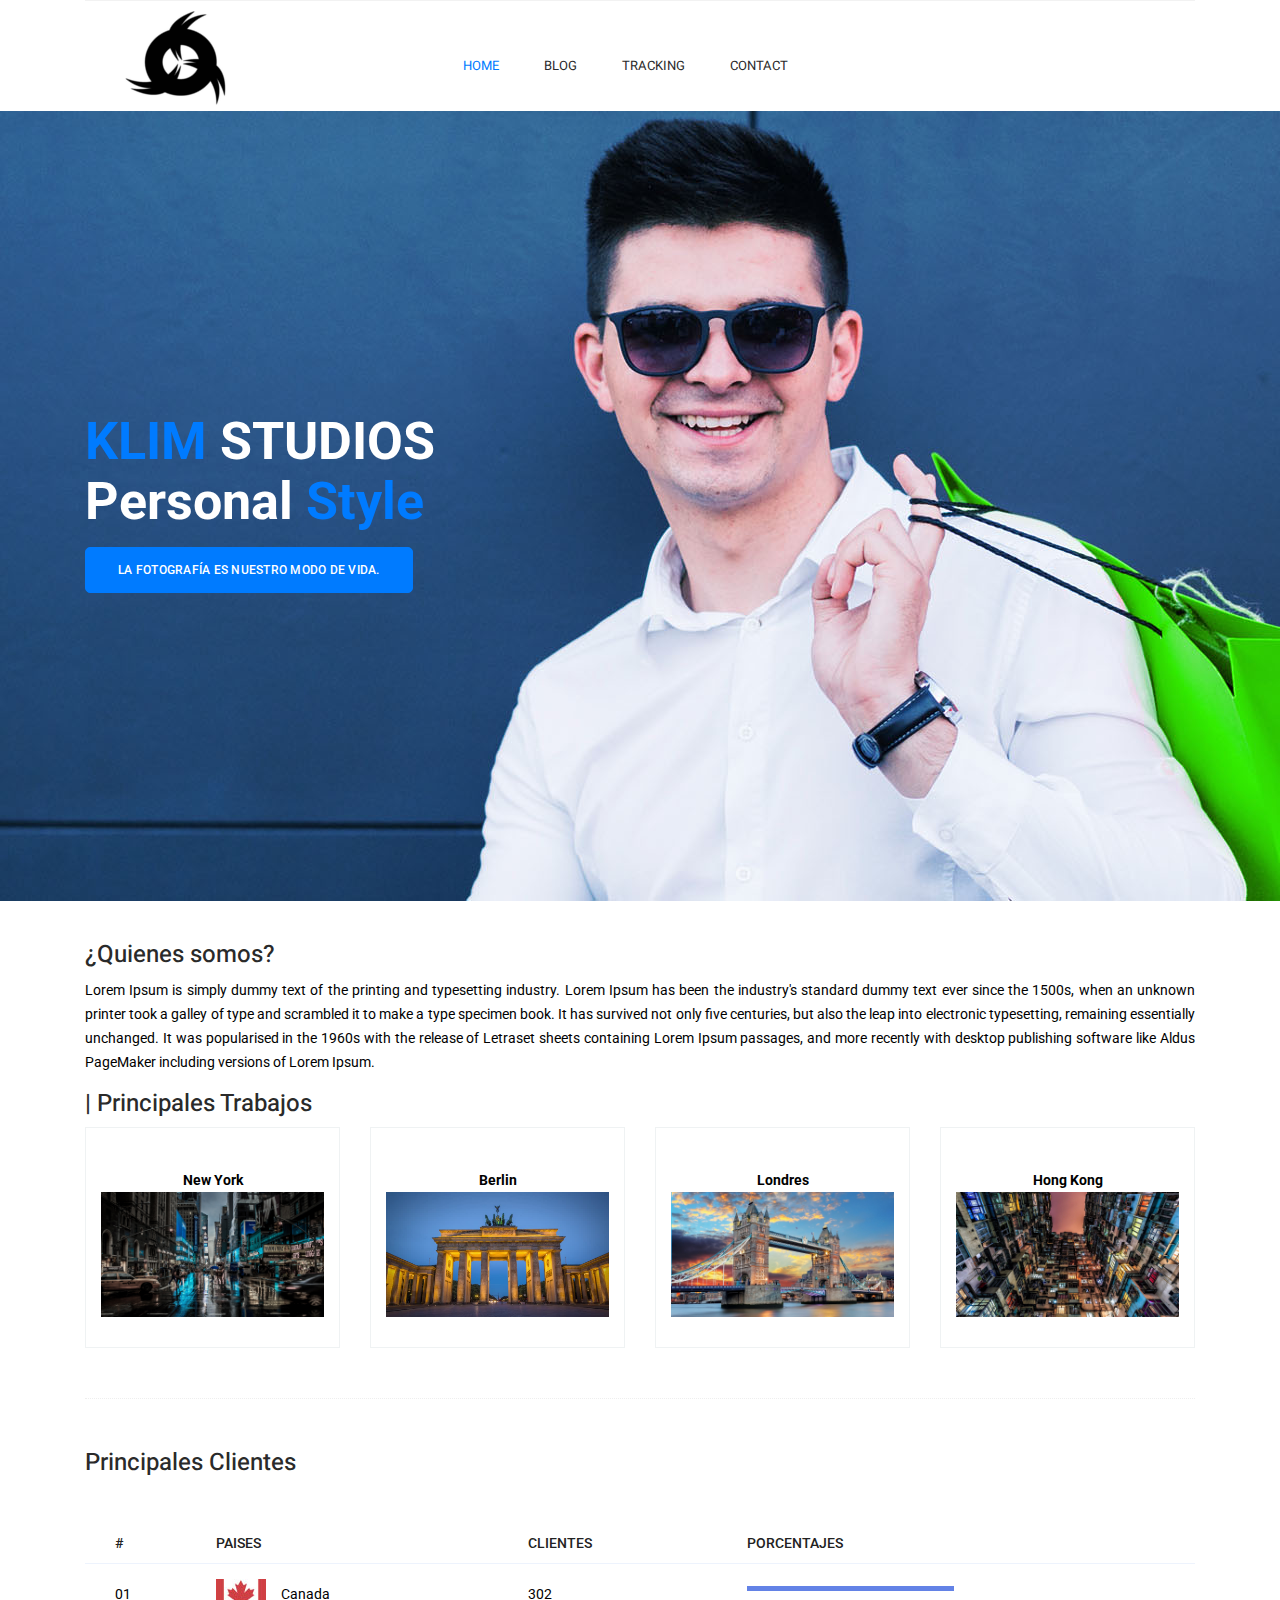
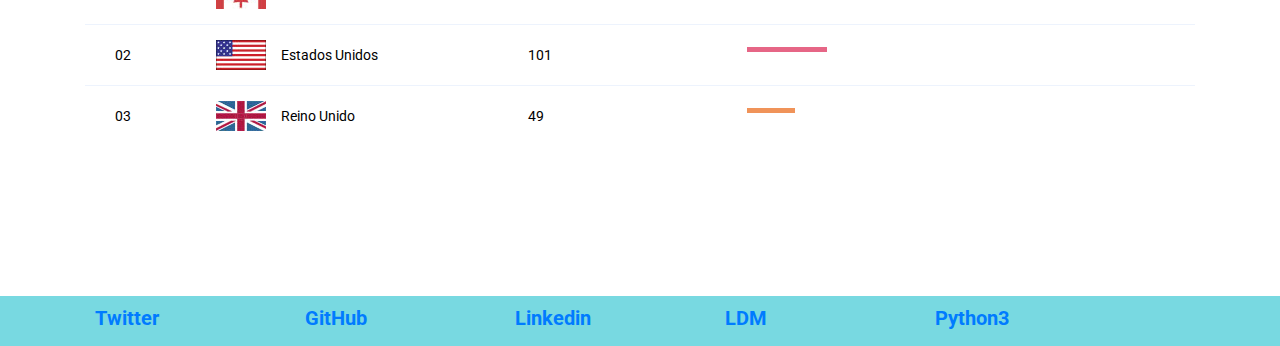
==== commit 185ef556: "Color footer y Enlaces" ====
--- a/paginaweb/index.html
+++ b/paginaweb/index.html
@@ -92,7 +92,7 @@
       <div class="row">
         <div class="col-lg-3 col-md-6">
           <div class="single-feature">
-            <a href="#" class="title">
+            <a class="title">
               <p><strong>New York</strong></p>
               <img class="img-fluid w-100" src="./img/nuevayork/newyork1.jpg" alt="new york">
             </a>
@@ -101,7 +101,7 @@
 
         <div class="col-lg-3 col-md-6">
           <div class="single-feature">
-            <a href="#" class="title">
+            <a class="title">
               <p><strong>Berlin</strong></p>
               <img class="img-fluid w-100" src="./img/berlin/arco.jpg" alt="berlin">
             </a>
@@ -110,7 +110,7 @@
 
         <div class="col-lg-3 col-md-6">
           <div class="single-feature">
-            <a href="#" class="title">
+            <a class="title">
               <p><strong>Londres</strong></p>
               <img class="img-fluid w-100" src="./img/londres/puente.jpg" alt="londres">
             </a>
@@ -119,7 +119,7 @@
 
         <div class="col-lg-3 col-md-6">
           <div class="single-feature">
-            <a href="#" class="title">
+            <a class="title">
               <p><strong>Hong Kong</strong></p>
               <img class="img-fluid w-100" src="./img/hongkong/renombrar.jpg" alt="hong kong">
             </a>
@@ -178,11 +178,23 @@
 
 
   <!--================ start footer Area  =================-->
-  <footer class="footer-area section_gap">
+  <footer class="footer-area footertamanio">
     <div class="container">
       <div class="row">
-        <div class="col-lg-2 col-md-6 single-footer-widget">
-          <a href="https://www.google.com/"><strong>Google</strong></a>
+        <div class="margen col-lg-2 col-md-6 single-footer-widget">
+          <a href="https://twitter.com/JuanLuis_M_H" target="_blank"><strong>Twitter</strong></a>
+        </div>
+        <div class="margen col-lg-2 col-md-6 single-footer-widget">
+          <a href="https://github.com/juanlu-millan" target="_blank"><strong>GitHub</strong></a>
+        </div>
+        <div class="margen col-lg-2 col-md-6 single-footer-widget">
+          <a href="https://www.linkedin.com/in/juan-luis-mill%C3%A1n-hidalgo-9719a1144/" target="_blank"><strong>Linkedin</strong></a>
+        </div>
+        <div class="margen col-lg-2 col-md-6 single-footer-widget">
+          <a href="https://fp.josedomingo.org/lmgs/" target="_blank"><strong>LDM</strong></a>
+        </div>
+        <div class="margen col-lg-2 col-md-6 single-footer-widget">
+          <a href="https://gitlab.com/josedom24/curso_programacion_python3/tree/master" target="_blank"><strong>Python3</strong></a>
         </div>
       </div>
     </div>
--- a/paginaweb/css/style.css
+++ b/paginaweb/css/style.css
@@ -1,4 +1,4 @@
-@import url("https://fonts.googleapis.com/css?family=Heebo:300,400,500,700|Roboto:300,400,500");body{line-height:24px;font-size:14px;font-family:"Roboto",sans-serif;text-align:justify;color:#000000}h1,h2,h3,h4,h5,h6{font-family:"Heebo",sans-serif;color:#2a2a2a;font-weight:500}button:focus{outline:none;box-shadow:none}del{color:#000000;font-size:14px;font-weight:300;font-family:"Heebo",sans-serif}.list{list-style:none;margin:0px;padding:0px}a{text-decoration:none;transition:all 0.3s ease-in-out}a:hover,a:focus{text-decoration:none;outline:none}ul{list-style-type:none;margin:20px;padding:0}.mt-40{margin-top:40px}.mb-20{margin-bottom:20px}.mb-40{margin-bottom:40px}.section_gap{padding:120px 0px}@media (max-width: 991px){.section_gap{padding:80px 0px}}.section_gap_bottom_custom{padding-bottom:70px}@media (max-width: 991px){.section_gap_bottom_custom{padding-bottom:30px}}.section_gap_top{padding-top:120px}@media (max-width: 1224px){.section_gap_top{padding-top:80px}}.main_title{text-align:center;margin-bottom:75px}@media (max-width: 991px){.main_title{margin-bottom:45px}}.main_title h2{font-size:24px;color:#2a2a2a;margin-bottom:30px;font-weight:700;text-transform:uppercase}.main_title h2 span{position:relative;display:inline-block}.main_title h2 span:after{content:'';position:absolute;left:0px;bottom:-15px;width:100%;height:1px;background:#ebedee}.main_title p{font-size:14px;font-family:"Roboto",sans-serif;font-weight:normal;line-height:24px;color:#000000;margin-bottom:0px}.active{color:#007bff}.header_area{position:relative;width:100%;top:0;left:0;z-index:99;transition:background 0.4s, all 0.3s linear}.header_area .main_menu{background:#FFFFFF}.header_area .navbar{padding:0px;border:0px;border-radius:0px;border-top:1px solid rgba(221,221,221,0.38)}.header_area .navbar .right_nav .nav-item{margin:0 !important}.header_area .navbar .icons{font-size:16px;line-height:80px;display:inline-block;color:#4a4a4a;margin-left:20px;text-align:center;transition:all 300ms linear 0s}.header_area .navbar .icons:hover{color:#007bff}@media (max-width: 992px){.header_area .navbar .nav{float:left}}.header_area .navbar .nav .nav-item{margin-right:45px}.header_area .navbar .nav .nav-item .nav-link{font:400 13px/80px "Heebo",sans-serif;text-transform:uppercase;color:#2a2a2a;padding:0px;display:inline-block}.header_area .navbar .nav .nav-item .nav-link:after{display:none}.header_area .navbar .nav .nav-item:hover .nav-link,.header_area .navbar .nav .nav-item.active .nav-link{color:#007bff}.header_area .navbar .nav .nav-item.submenu{position:relative}.header_area .navbar .nav .nav-item.submenu ul{border:none;padding:0px;border-radius:0px;box-shadow:none;margin:0px;background:#fff}@media (min-width: 992px){.header_area .navbar .nav .nav-item.submenu ul{position:absolute;top:120%;left:0px;min-width:200px;text-align:left;opacity:0;transition:all 300ms ease-in;visibility:hidden;display:block;border:none;padding:0px;border-radius:0px}}.header_area .navbar .nav .nav-item.submenu ul:before{content:"";width:0;height:0;border-style:solid;border-width:10px 10px 0 10px;border-color:#eeeeee transparent transparent transparent;position:absolute;right:24px;top:45px;z-index:3;opacity:0;transition:all 400ms linear}.header_area .navbar .nav .nav-item.submenu ul .nav-item{display:block;float:none;margin-right:0px;border-bottom:1px solid #ededed;margin-left:0px;transition:all 0.4s linear}.header_area .navbar .nav .nav-item.submenu ul .nav-item .nav-link{line-height:45px;color:#2a2a2a;padding:0px 30px;transition:all 150ms linear;display:block;margin-right:0px}.header_area .navbar .nav .nav-item.submenu ul .nav-item:last-child{border-bottom:none}.header_area .navbar .nav .nav-item.submenu ul .nav-item:hover .nav-link{background:#007bff;color:#fff}@media (min-width: 992px){.header_area .navbar .nav .nav-item.submenu:hover ul{visibility:visible;opacity:1;top:100%}}.header_area .navbar .nav .nav-item.submenu:hover ul .nav-item{margin-top:0px}.header_area .navbar .nav .nav-item:last-child{margin-right:0px}.header_area .navbar .nav.navbar-nav.navbar-right li{margin-left:25px;margin-right:0px}.header_area .navbar .nav.navbar-nav.navbar-right li:first-child{margin-left:35px}@media (max-width: 992px){.header_area .navbar .nav.navbar-nav.navbar-right{-ms-flex-direction:row;flex-direction:row;margin-bottom:20px}.header_area .navbar .nav.navbar-nav.navbar-right .icons{background:#e4e4e4;margin-right:2px;line-height:50px;min-width:50px;min-height:50px}}.header_area .navbar .search{font-size:14px;line-height:80px;display:inline-block;color:#2a2a2a}.header_area .navbar .search i{font-weight:600}.header_area .navbar .cart{color:#2a2a2a;font-size:14px;line-height:80px}.header_area .navbar .cart i{font-weight:600}.header_area.navbar_fixed .main_menu{position:fixed;width:100%;top:-70px;left:0;right:0;transform:translateY(70px);transition:transform 500ms ease, background 500ms ease;-webkit-transition:transform 500ms ease, background 500ms ease;box-shadow:0px 3px 16px 0px rgba(0,0,0,0.1)}.header_area.navbar_fixed .main_menu .navbar .nav .nav-item .nav-link{line-height:70px}.top_menu{background:#f6f6f6;height:30px;line-height:16px}.top_menu .float-left{padding:7px 0}.top_menu .float-left p{display:inline-block;line-height:15px;color:#4a4a4a;font-size:11px;font-family:"Roboto",sans-serif;font-weight:400;margin:0px;text-transform:uppercase;border-right:1px solid #000000;padding:0px 19px}.top_menu .float-left p:last-child{border-right:0px}.top_menu .right_side{margin-bottom:0px;padding:7px 0}.top_menu .right_side li{display:inline-block}.top_menu .right_side li:last-child a{padding-right:15px;border-right:0px}.top_menu .right_side li a{font-size:11px;color:#4a4a4a;display:inline-block;border-right:1px solid #000000;transition:all 300ms linear 0s;text-transform:uppercase;padding:0px 19px}.top_menu .right_side li:hover a{color:#007bff}.top_menu .ac_btn{line-height:28px;border:1px solid #eeeeee;display:inline-block;background:#f6f6f6;padding:0px 19px;font-size:12px;font-family:"Roboto",sans-serif;font-weight:500;color:#000000;transition:all 300ms linear 0s;margin-right:1px;margin-top:8px}.top_menu .ac_btn:hover{background:#007bff;color:#fff;border-color:#007bff}.top_menu .dn_btn{line-height:28px;border:1px solid #007bff;display:inline-block;background:#007bff;padding:0px 19px;font-size:12px;font-family:"Roboto",sans-serif;font-weight:500;color:#fff;transition:all 300ms linear 0s;margin-top:8px;border-radius:3px}.top_menu .dn_btn:hover{background:transparent;color:#2a2a2a;border-color:#007bff}.top_menu .lan_pack{height:30px;border:1px solid #eeeeee;border-radius:3px;line-height:28px;font-size:12px;font-family:"Roboto",sans-serif;font-weight:500;padding-left:19px;padding-right:36px;color:#000000;background:#f6f6f6;margin-right:5px;margin-top:8px}.top_menu .lan_pack .current{color:#000000}.top_menu .lan_pack:after{content:"\f0d7";border:none !important;font:normal normal normal 12px/1 FontAwesome;transform:rotate(0deg);height:auto;margin-top:-6px;right:20px}.home_banner_area{background:url(../img/banner/banner-bg.jpg) no-repeat center bottom;background-size:cover;position:relative;z-index:1;min-height:790px}@media (max-width: 767px){.home_banner_area{background-position:initial}}.home_banner_area .banner_inner{position:relative;width:100%;min-height:790px}.home_banner_area .banner_inner .banner_content .sub{font-size:14px;font-weight:500;color:#;margin-bottom:10px}.home_banner_area .banner_inner .banner_content h3{font-size:52px;font-family:"Roboto",sans-serif;font-weight:700;line-height:60px;margin-bottom:15px;color:#FFFFFF}.home_banner_area .banner_inner .banner_content h3 span{color:#007bff}.home_banner_area .banner_inner .banner_content h4{font-size:18px;font-family:"Heebo",sans-serif;font-weight:300;color:#007bff;margin-bottom:0px}.home_banner_area .banner_inner .banner_content .white_bg_btn{margin-top:45px;line-height:50px;border-radius:5px;display:inline-block;font-weight:500;font-size:14;text-align: justify;box-shadow:0px 10px 20px 0px rgba(0,0,0,0.1)}.home_banner_area .banner_inner .banner_content .halemet_img{text-align:right}.blog_banner{min-height:780px;position:relative;z-index:1;overflow:hidden;margin-bottom:0px}.blog_banner .banner_inner{background:#04091e;position:relative;overflow:hidden;width:100%;z-index:1}.blog_banner .banner_inner .overlay{background:url(../img/banner/banner-2.jpg) no-repeat scroll center center;opacity:0.5;height:125%;position:absolute;left:0px;top:0px;width:100%;z-index:-1}.blog_banner .banner_inner .blog_b_text{max-width:700px;margin:auto;color:#fff;margin-top:40px}.blog_banner .banner_inner .blog_b_text h2{font-size:60px;font-weight:500;font-family:"Roboto",sans-serif;line-height:66px;margin-bottom:15px}.blog_banner .banner_inner .blog_b_text p{font-size:16px;margin-bottom:35px}.blog_banner .banner_inner .blog_b_text .white_bg_btn{line-height:42px;padding:0px 45px}.banner_area{position:relative;z-index:1;min-height:200px}.banner_area .banner_inner{position:relative;overflow:hidden;width:100%;min-height:200px;background:#f6f6f6;z-index:1}.banner_area .banner_inner .banner_content{position:relative;z-index:10}.banner_area .banner_inner .banner_content h2{font-size:27px;font-weight:500}.banner_area .banner_inner .banner_content p{margin-bottom:0px;font-weight:300}.banner_area .banner_inner .banner_content .page_link a{font-size:14px;font-weight:300;color:#000000;font-family:"Roboto",sans-serif;margin-right:18px;position:relative}.banner_area .banner_inner .banner_content .page_link a:before{content:"/";font-size:14px;position:absolute;right:-14px;top:50%;transform:translateY(-50%)}.banner_area .banner_inner .banner_content .page_link a:last-child{margin-right:0px}.banner_area .banner_inner .banner_content .page_link a:last-child:before{display:none}.banner_area .banner_inner .banner_content .page_link a:hover{color:#007bff}.offer_area{background:url(../img/offer-bg.png) no-repeat center;background-size:cover}@media (max-width: 991px){.offer_area{background:#f6f6f6}}.offer_content{padding:132px 0px}@media (max-width: 991px){.offer_content{padding:100px 0px}}.offer_content h3{font-size:24px;font-weight:300;color:#4a4a4a}.offer_content h2{font-size:100px;line-height:80px;color:#2a2a2a;margin-bottom:0px;font-weight:700}@media (max-width: 767px){.offer_content h2{font-size:60px;line-height:60px}}.offer_content p{margin-bottom:0px}.single-feature{padding:30px 15px;text-align:center;border:1px solid #eff2f3;margin-bottom:50px}.single-feature h3{font-size:15px;font-weight:500;text-transform:uppercase;margin-top:25px}.single-feature .title i{color:#4a4a4a;font-weight:500;font-size:24px;display:inline-block}.single-feature p{margin-bottom:0px;margin-top:10px}.blog-area{padding-bottom:110px}@media (max-width: 991px){.blog-area{padding-bottom:50px}}.single-blog{margin-bottom:30px;transition:all 300ms linear 0s}.single-blog p{margin-bottom:0px}.single-blog .thumb{overflow:hidden}.single-blog .thumb img{width:100%;transition:all 300ms linear 0s}.single-blog .short_details{padding:32px 0px 37px;transition:all 300ms linear 0s}.single-blog .meta-top a{display:inline-block;color:#000000;margin-right:30px;font-weight:300;transition:all 300ms linear 0s}.single-blog .meta-top a i{margin-right:10px;position:relative;top:2px}.single-blog .meta-top a:hover{color:#007bff}.single-blog h4{font-size:20px;margin-top:20px;margin-bottom:15px;line-height:30px;transition:all 300ms linear 0s}@media (max-width: 991px){.single-blog h4{margin-top:20px;margin-bottom:8px}}.single-blog h4 a{color:#2a2a2a}.single-blog .text-wrap{margin-bottom:22px}.single-blog .text-wrap p{font-size:15px}.single-blog .blog_btn{font-size:12px;font-weight:500;text-transform:uppercase;color:#2a2a2a}.single-blog:hover img{transform:scale(1.1)}.single-blog:hover h4{color:#007bff}.single-blog:hover .blog_btn{color:#007bff}.l_blog_item .l_blog_text .date{margin-top:24px;margin-bottom:15px}.l_blog_item .l_blog_text .date a{font-size:12px}.l_blog_item .l_blog_text h4{font-size:18px;color:#2a2a2a;border-bottom:1px solid #eeeeee;margin-bottom:0px;padding-bottom:20px;transition:all 300ms linear 0s}.l_blog_item .l_blog_text h4:hover{color:#007bff}.l_blog_item .l_blog_text p{margin-bottom:0px;padding-top:20px}.causes_slider .owl-dots{text-align:center;margin-top:80px}.causes_slider .owl-dots .owl-dot{height:14px;width:14px;background:#eeeeee;display:inline-block;margin-right:7px}.causes_slider .owl-dots .owl-dot:last-child{margin-right:0px}.causes_slider .owl-dots .owl-dot.active{background:#007bff}.causes_item{background:#fff}.causes_item .causes_img{position:relative}.causes_item .causes_img .c_parcent{position:absolute;bottom:0px;width:100%;left:0px;height:3px;background:rgba(255,255,255,0.5)}.causes_item .causes_img .c_parcent span{width:70%;height:3px;background:#007bff;position:absolute;left:0px;bottom:0px}.causes_item .causes_img .c_parcent span:before{content:"75%";position:absolute;right:-10px;bottom:0px;background:#007bff;color:#fff;padding:0px 5px}.causes_item .causes_text{padding:30px 35px 40px 30px}.causes_item .causes_text h4{color:#2a2a2a;font-size:18px;font-weight:600;margin-bottom:15px;cursor:pointer}.causes_item .causes_text h4:hover{color:#007bff}.causes_item .causes_text p{font-size:14px;line-height:24px;text-align:justify;font-weight:300;margin-bottom:0px}.causes_item .causes_bottom a{width:50%;border:1px solid #007bff;text-align:center;float:left;line-height:50px;background:#007bff;color:#fff;font-size:14px;font-weight:500}.causes_item .causes_bottom a+a{border-color:#eeeeee;background:#fff;font-size:14px;color:#2a2a2a}.latest_blog_area{background:#f9f9ff}.single-recent-blog-post{margin-bottom:30px}.single-recent-blog-post .thumb{overflow:hidden}.single-recent-blog-post .thumb img{transition:all 0.7s linear}.single-recent-blog-post .details{padding-top:30px}.single-recent-blog-post .details .sec_h4{line-height:24px;padding:10px 0px 13px;transition:all 0.3s linear}.single-recent-blog-post .date{font-size:14px;line-height:24px;font-weight:400}.single-recent-blog-post:hover img{transform:scale(1.23) rotate(10deg)}.tags .tag_btn{font-size:12px;font-weight:500;line-height:20px;border:1px solid #eeeeee;display:inline-block;padding:1px 18px;text-align:center;color:#2a2a2a}.tags .tag_btn:before{background:#007bff}.tags .tag_btn+.tag_btn{margin-left:2px}.blog_categorie_area{padding-top:30px;padding-bottom:30px}@media (min-width: 900px){.blog_categorie_area{padding-top:80px;padding-bottom:80px}}@media (min-width: 1100px){.blog_categorie_area{padding-top:120px;padding-bottom:120px}}.categories_post{position:relative;text-align:center;cursor:pointer}.categories_post img{max-width:100%}.categories_post .categories_details{position:absolute;top:20px;left:20px;right:20px;bottom:20px;background:rgba(34,34,34,0.75);color:#fff;transition:all 0.3s linear;display:flex;align-items:center;justify-content:center}.categories_post .categories_details h5{margin-bottom:0px;font-size:18px;line-height:26px;text-transform:uppercase;color:#fff;position:relative}.categories_post .categories_details p{font-weight:300;font-size:14px;line-height:26px;margin-bottom:0px}.categories_post .categories_details .border_line{margin:10px 0px;background:#fff;width:100%;height:1px}.categories_post:hover .categories_details{background:rgba(222,99,32,0.85)}.blog_item{margin-bottom:50px}.blog_details{padding:30px 0 20px 10px;box-shadow:0px 10px 20px 0px rgba(221,221,221,0.3)}@media (min-width: 768px){.blog_details{padding:60px 30px 35px 35px}}.blog_details p{margin-bottom:30px}.blog_details h2{font-size:18px;font-weight:600;margin-bottom:8px}@media (min-width: 768px){.blog_details h2{font-size:24px;margin-bottom:15px}}.blog-info-link li{float:left;font-size:14px}.blog-info-link li a{color:#999999}.blog-info-link li i,.blog-info-link li span{font-size:13px;margin-right:5px}.blog-info-link li::after{content:"|";padding-left:10px;padding-right:10px}.blog-info-link li:last-child::after{display:none}.blog-info-link::after{content:"";display:block;clear:both;display:table}.blog_item_img{position:relative}.blog_item_img .blog_item_date{position:absolute;bottom:-10px;left:10px;display:block;color:#fff;background:#007bff;padding:8px 15px;border-radius:5px}@media (min-width: 768px){.blog_item_img .blog_item_date{bottom:-20px;left:40px;padding:13px 30px}}.blog_item_img .blog_item_date h3{font-size:22px;font-weight:600;color:#fff;margin-bottom:0;line-height:1.2}@media (min-width: 768px){.blog_item_img .blog_item_date h3{font-size:30px}}.blog_item_img .blog_item_date p{margin-bottom:0}@media (min-width: 768px){.blog_item_img .blog_item_date p{font-size:18px}}.blog_right_sidebar .widget_title{font-size:20px;margin-bottom:40px}.blog_right_sidebar .widget_title::after{content:"";display:block;padding-top:15px;border-bottom:1px solid #f0e9ff}.blog_right_sidebar .single_sidebar_widget{background:#fbf9ff;padding:30px;margin-bottom:30px}.blog_right_sidebar .search_widget .form-control{height:50px;border-color:#f0e9ff;font-size:13px;color:#999999;padding-left:20px;border-radius:0;border-right:0}.blog_right_sidebar .search_widget .form-control::placeholder{color:#999999}.blog_right_sidebar .search_widget .form-control:focus{border-color:#f0e9ff;outline:0;box-shadow:none}.blog_right_sidebar .search_widget .input-group button{background:#fff;border-left:0;border:1px solid #f0e9ff;padding:4px 15px;border-left:0}.blog_right_sidebar .search_widget .input-group button i,.blog_right_sidebar .search_widget .input-group button span{font-size:14px;color:#999999}.blog_right_sidebar .newsletter_widget .form-control{height:50px;border-color:#f0e9ff;font-size:13px;color:#999999;padding-left:20px;border-radius:0}.blog_right_sidebar .newsletter_widget .form-control::placeholder{color:#999999}.blog_right_sidebar .newsletter_widget .form-control:focus{border-color:#f0e9ff;outline:0;box-shadow:none}.blog_right_sidebar .newsletter_widget .input-group button{background:#fff;border-left:0;border:1px solid #f0e9ff;padding:4px 15px;border-left:0}.blog_right_sidebar .newsletter_widget .input-group button i,.blog_right_sidebar .newsletter_widget .input-group button span{font-size:14px;color:#999999}.blog_right_sidebar .post_category_widget .cat-list li{border-bottom:1px solid #f0e9ff;transition:all 0.3s ease 0s;padding-bottom:12px}.blog_right_sidebar .post_category_widget .cat-list li:last-child{border-bottom:0}.blog_right_sidebar .post_category_widget .cat-list li a{font-size:14px;line-height:20px;color:#888888}.blog_right_sidebar .post_category_widget .cat-list li a p{margin-bottom:0px}.blog_right_sidebar .post_category_widget .cat-list li+li{padding-top:15px}.blog_right_sidebar .post_category_widget .cat-list li:hover a{color:#007bff}.blog_right_sidebar .popular_post_widget .post_item .media-body{justify-content:center;align-self:center;padding-left:20px}.blog_right_sidebar .popular_post_widget .post_item .media-body h3{font-size:16px;line-height:20px;margin-bottom:6px;transition:all 0.3s linear}.blog_right_sidebar .popular_post_widget .post_item .media-body h3:hover{color:#007bff}.blog_right_sidebar .popular_post_widget .post_item .media-body p{font-size:14px;line-height:21px;margin-bottom:0px}.blog_right_sidebar .popular_post_widget .post_item+.post_item{margin-top:20px}.blog_right_sidebar .tag_cloud_widget ul li{display:inline-block}.blog_right_sidebar .tag_cloud_widget ul li a{display:inline-block;border:1px solid #eeeeee;background:#fff;padding:4px 20px;margin-bottom:8px;margin-right:5px;transition:all 0.3s ease 0s;color:#888888;font-size:13px}.blog_right_sidebar .tag_cloud_widget ul li a:hover{background:#007bff;color:#fff}.blog_right_sidebar .instagram_feeds .instagram_row{display:flex;margin-right:-6px;margin-left:-6px}.blog_right_sidebar .instagram_feeds .instagram_row li{width:33.33%;float:left;padding-right:6px;padding-left:6px;margin-bottom:15px}.blog_right_sidebar .br{width:100%;height:1px;background:#eee;margin:30px 0px}.blog-pagination{margin-top:80px}.blog-pagination .page-link{font-size:14px;position:relative;display:block;padding:0;text-align:center;margin-left:-1px;line-height:45px;width:45px;height:45px;border-radius:0 !important;color:#8a8a8a;border:1px solid #f0e9ff;margin-right:10px}.blog-pagination .page-link i,.blog-pagination .page-link span{font-size:13px}.blog-pagination .page-link:hover{background-color:#fbf9ff}.blog-pagination .page-item.active .page-link{background-color:#fbf9ff;border-color:#f0e9ff;color:#888888}.blog-pagination .page-item:last-child .page-link{margin-right:0}.single-post-area .blog_details{box-shadow:none;padding:0}.single-post-area .social-links{padding-top:10px}.single-post-area .social-links li{display:inline-block;margin-bottom:10px}.single-post-area .social-links li a{color:#cccccc;padding:7px;font-size:14px;transition:all 0.2s linear}.single-post-area .social-links li a:hover{color:#2a2a2a}.single-post-area .blog_details{padding-top:26px}.single-post-area .blog_details p{margin-bottom:20px}.single-post-area .quote-wrapper{background:rgba(130,139,178,0.1);padding:15px;line-height:1.733;color:#888888;font-style:italic;margin-top:25px;margin-bottom:25px}@media (min-width: 768px){.single-post-area .quote-wrapper{padding:30px}}.single-post-area .quotes{background:#fff;padding:15px 15px 15px 20px;border-left:2px solid #007bff}@media (min-width: 768px){.single-post-area .quotes{padding:25px 25px 25px 30px}}.single-post-area .arrow{position:absolute}.single-post-area .arrow i,.single-post-area .arrow span{font-size:20px;font-weight:600}.single-post-area .thumb .overlay-bg{background:rgba(0,0,0,0.8)}.single-post-area .navigation-top{padding-top:15px;border-top:1px solid #f0e9ff}.single-post-area .navigation-top p{margin-bottom:0}.single-post-area .navigation-top .like-info{font-size:14px}.single-post-area .navigation-top .like-info i,.single-post-area .navigation-top .like-info span{font-size:16px;margin-right:5px}.single-post-area .navigation-top .comment-count{font-size:14px}.single-post-area .navigation-top .comment-count i,.single-post-area .navigation-top .comment-count span{font-size:16px;margin-right:5px}.single-post-area .navigation-top .social-icons li{display:inline-block;margin-right:15px}.single-post-area .navigation-top .social-icons li:last-child{margin:0}.single-post-area .navigation-top .social-icons li i,.single-post-area .navigation-top .social-icons li span{font-size:14px;color:#999999}.single-post-area .navigation-top .social-icons li:hover i,.single-post-area .navigation-top .social-icons li:hover span{color:#007bff}.single-post-area .blog-author{padding:40px 30px;background:#fbf9ff;margin-top:50px}@media (max-width: 600px){.single-post-area .blog-author{padding:20px 8px}}.single-post-area .blog-author img{width:90px;height:90px;border-radius:50%;margin-right:30px}@media (max-width: 600px){.single-post-area .blog-author img{margin-right:15px;width:45px;height:45px}}.single-post-area .blog-author a{display:inline-block}.single-post-area .blog-author p{margin-bottom:0}.single-post-area .blog-author h4{font-size:16px}.single-post-area .navigation-area{border-bottom:1px solid #eee;padding-bottom:30px;margin-top:55px}.single-post-area .navigation-area p{margin-bottom:0px}.single-post-area .navigation-area h4{font-size:18px;line-height:25px;color:#2a2a2a}.single-post-area .navigation-area .nav-left{text-align:left}.single-post-area .navigation-area .nav-left .thumb{margin-right:20px;background:#000}.single-post-area .navigation-area .nav-left .thumb img{transition:all 300ms linear 0s}.single-post-area .navigation-area .nav-left i,.single-post-area .navigation-area .nav-left span{margin-left:20px;opacity:0;transition:all 300ms linear 0s}.single-post-area .navigation-area .nav-left:hover i,.single-post-area .navigation-area .nav-left:hover span{opacity:1}.single-post-area .navigation-area .nav-left:hover .thumb img{opacity:.5}@media (max-width: 767px){.single-post-area .navigation-area .nav-left{margin-bottom:30px}}.single-post-area .navigation-area .nav-right{text-align:right}.single-post-area .navigation-area .nav-right .thumb{margin-left:20px;background:#000}.single-post-area .navigation-area .nav-right .thumb img{transition:all 300ms linear 0s}.single-post-area .navigation-area .nav-right i,.single-post-area .navigation-area .nav-right span{margin-right:20px;opacity:0;transition:all 300ms linear 0s}.single-post-area .navigation-area .nav-right:hover i,.single-post-area .navigation-area .nav-right:hover span{opacity:1}.single-post-area .navigation-area .nav-right:hover .thumb img{opacity:.5}@media (max-width: 991px){.single-post-area .sidebar-widgets{padding-bottom:0px}}.comments-area{background:transparent;border-top:1px solid #eee;padding:45px 0;margin-top:50px}@media (max-width: 414px){.comments-area{padding:50px 8px}}.comments-area h4{margin-bottom:35px;color:#2a2a2a;font-size:18px}.comments-area h5{font-size:16px;margin-bottom:0px}.comments-area a{color:#2a2a2a}.comments-area .comment-list{padding-bottom:48px}.comments-area .comment-list:last-child{padding-bottom:0px}.comments-area .comment-list.left-padding{padding-left:25px}@media (max-width: 413px){.comments-area .comment-list .single-comment h5{font-size:12px}.comments-area .comment-list .single-comment .date{font-size:11px}.comments-area .comment-list .single-comment .comment{font-size:10px}}.comments-area .thumb{margin-right:20px}.comments-area .thumb img{width:70px;height:70px;border-radius:50%}.comments-area .date{font-size:14px;color:#cccccc;margin-bottom:0;margin-left:20px}.comments-area .comment{margin-bottom:10px;color:#777777}.comments-area .btn-reply{background-color:transparent;color:#888888;padding:5px 18px;font-size:14px;display:block;font-weight:400;transition:all 300ms linear 0s}.comments-area .btn-reply:hover{color:#007bff}.comment-form{border-top:1px solid #eee;padding-top:45px;margin-top:50px;margin-bottom:20px}.comment-form .form-group{margin-bottom:30px}.comment-form h4{margin-bottom:40px;font-size:18px;line-height:22px;color:#2a2a2a}.comment-form .name{padding-left:0px}@media (max-width: 767px){.comment-form .name{padding-right:0px;margin-bottom:1rem}}.comment-form .email{padding-right:0px}@media (max-width: 991px){.comment-form .email{padding-left:0px}}.comment-form .form-control{border:1px solid #f0e9ff;border-radius:5px;height:48px;padding-left:18px;font-size:13px;background:transparent}.comment-form .form-control:focus{outline:0;box-shadow:none}.comment-form .form-control::placeholder{font-weight:300;color:#999999}.comment-form .form-control::placeholder{color:#777777}.comment-form textarea{padding-top:18px;border-radius:12px;height:100% !important}.comment-form ::-webkit-input-placeholder{font-size:13px;color:#777}.comment-form ::-moz-placeholder{font-size:13px;color:#777}.comment-form :-ms-input-placeholder{font-size:13px;color:#777}.comment-form :-moz-placeholder{font-size:13px;color:#777}.contact-info{margin-bottom:12px}.contact-info__icon{margin-right:20px}.contact-info__icon i,.contact-info__icon span{color:#8f9195;font-size:27px}.contact-info .media-body h3{font-size:16px;margin-bottom:0}.contact-info .media-body h3 a{color:#2a2a2a}.contact-info .media-body p{color:#999999}.contact-title{font-size:27px;font-weight:600;margin-bottom:20px}.form-contact label{color:#007bff;font-size:14px}.form-contact .form-group{margin-bottom:15px}@media (min-width: 1000px){.form-contact .form-group{margin-bottom:30px}}.form-contact .form-control{border:1px solid #f0e9ff;border-radius:5px;height:48px;padding-left:18px;font-size:13px;background:transparent}.form-contact .form-control:focus{outline:0;box-shadow:none}.form-contact .form-control::placeholder{font-weight:300;color:#999999}.form-contact textarea{border-radius:12px;height:100% !important}.mb-20{margin-bottom:20px}.mb-30{margin-bottom:30px}.sample-text-area{padding:100px 0px}.sample-text-area .title_color{margin-bottom:30px}.sample-text-area p{line-height:26px}.sample-text-area p b{font-weight:bold;color:#007bff}.sample-text-area p i{color:#007bff;font-style:italic}.sample-text-area p sup{color:#007bff;font-style:italic}.sample-text-area p sub{color:#007bff;font-style:italic}.sample-text-area p u{color:#007bff}.elements_button .title_color{margin-bottom:30px;color:#2a2a2a}.title_color{color:#2a2a2a}.button-group-area{margin-top:15px}.button-group-area:nth-child(odd){margin-top:40px}.button-group-area:first-child{margin-top:0px}.button-group-area .theme_btn{margin-right:10px}.button-group-area .white_btn{margin-right:10px}.button-group-area .link{text-decoration:underline;color:#2a2a2a;background:transparent}.button-group-area .link:hover{color:#fff}.button-group-area .disable{background:transparent;color:#007bff;cursor:not-allowed}.button-group-area .disable:before{display:none}.primary{background:#52c5fd}.primary:before{background:#2faae6}.success{background:#4cd3e3}.success:before{background:#2ebccd}.info{background:#38a4ff}.info:before{background:#298cdf}.warning{background:#f4e700}.warning:before{background:#e1d608}.danger{background:#f54940}.danger:before{background:#e13b33}.primary-border{background:transparent;border:1px solid #52c5fd;color:#52c5fd}.primary-border:before{background:#52c5fd}.success-border{background:transparent;border:1px solid #4cd3e3;color:#4cd3e3}.success-border:before{background:#4cd3e3}.info-border{background:transparent;border:1px solid #38a4ff;color:#38a4ff}.info-border:before{background:#38a4ff}.warning-border{background:#fff;border:1px solid #f4e700;color:#f4e700}.warning-border:before{background:#f4e700}.danger-border{background:transparent;border:1px solid #f54940;color:#f54940}.danger-border:before{background:#f54940}.link-border{background:transparent;border:1px solid #007bff;color:#007bff}.link-border:before{background:#007bff}.radius{border-radius:3px}.circle{border-radius:20px}.arrow span{padding-left:5px}.e-large{line-height:50px;padding-top:0px;padding-bottom:0px}.large{line-height:45px;padding-top:0px;padding-bottom:0px}.medium{line-height:30px;padding-top:0px;padding-bottom:0px}.small{line-height:25px;padding-top:0px;padding-bottom:0px}.general{line-height:38px;padding-top:0px;padding-bottom:0px}.generic-banner{margin-top:60px;text-align:center}.generic-banner .height{height:600px}@media (max-width: 767.98px){.generic-banner .height{height:400px}}.generic-banner .generic-banner-content h2{line-height:1.2em;margin-bottom:20px}@media (max-width: 991.98px){.generic-banner .generic-banner-content h2 br{display:none}}.generic-banner .generic-banner-content p{text-align:center;font-size:16px}@media (max-width: 991.98px){.generic-banner .generic-banner-content p br{display:none}}.generic-content h1{font-weight:600}.about-generic-area{background:#fff}.about-generic-area p{margin-bottom:20px}.white-bg{background:#fff}.section-top-border{padding:50px 0;border-top:1px dotted #eee}.switch-wrap{margin-bottom:10px}.switch-wrap p{margin:0}.sample-text-area{padding:100px 0 70px 0}.sample-text{margin-bottom:0}.text-heading{margin-bottom:30px;font-size:24px}.typo-list{margin-bottom:10px}@media (max-width: 767px){.typo-sec{margin-bottom:30px}}@media (max-width: 767px){.element-wrap{margin-top:30px}}b,sup,sub,u{color:#f8b600}h1{font-size:36px}h2{font-size:30px}h3{font-size:24px}h4{font-size:18px}h5{font-size:16px}h6{font-size:14px}.typography h1,.typography h2,.typography h3,.typography h4,.typography h5,.typography h6{color:#777777}.button-area .border-top-generic{padding:70px 15px;border-top:1px dotted #eee}.button-group-area .genric-btn{margin-right:10px;margin-top:10px}.button-group-area .genric-btn:last-child{margin-right:0}.circle{border-radius:20px}.genric-btn{display:inline-block;outline:none;line-height:40px;padding:0 30px;font-size:.8em;text-align:center;text-decoration:none;font-weight:500;cursor:pointer;-webkit-transition:all 0.3s ease 0s;-moz-transition:all 0.3s ease 0s;-o-transition:all 0.3s ease 0s;transition:all 0.3s ease 0s}.genric-btn:focus{outline:none}.genric-btn.e-large{padding:0 40px;line-height:50px}.genric-btn.large{line-height:45px}.genric-btn.medium{line-height:30px}.genric-btn.small{line-height:25px}.genric-btn.radius{border-radius:3px}.genric-btn.circle{border-radius:20px}.genric-btn.arrow{display:-webkit-inline-box;display:-ms-inline-flexbox;display:inline-flex;-webkit-box-align:center;-ms-flex-align:center;align-items:center}.genric-btn.arrow span{margin-left:10px}.genric-btn.default{color:#222222;background:#f6f6f6;border:1px solid transparent}.genric-btn.default:hover{border:1px solid #f6f6f6;background:#fff}.genric-btn.default-border{border:1px solid #f6f6f6;background:#fff}.genric-btn.default-border:hover{color:#222222;background:#f6f6f6;border:1px solid transparent}.genric-btn.primary{color:#fff;background:#f8b600;border:1px solid transparent}.genric-btn.primary:hover{color:#f8b600;border:1px solid #f8b600;background:#fff}.genric-btn.primary-border{color:#f8b600;border:1px solid #f8b600;background:#fff}.genric-btn.primary-border:hover{color:#fff;background:#f8b600;border:1px solid transparent}.genric-btn.success{color:#fff;background:#4cd3e3;border:1px solid transparent}.genric-btn.success:hover{color:#4cd3e3;border:1px solid #4cd3e3;background:#fff}.genric-btn.success-border{color:#4cd3e3;border:1px solid #4cd3e3;background:#fff}.genric-btn.success-border:hover{color:#fff;background:#4cd3e3;border:1px solid transparent}.genric-btn.info{color:#fff;background:#38a4ff;border:1px solid transparent}.genric-btn.info:hover{color:#38a4ff;border:1px solid #38a4ff;background:#fff}.genric-btn.info-border{color:#38a4ff;border:1px solid #38a4ff;background:#fff}.genric-btn.info-border:hover{color:#fff;background:#38a4ff;border:1px solid transparent}.genric-btn.warning{color:#fff;background:#f4e700;border:1px solid transparent}.genric-btn.warning:hover{color:#f4e700;border:1px solid #f4e700;background:#fff}.genric-btn.warning-border{color:#f4e700;border:1px solid #f4e700;background:#fff}.genric-btn.warning-border:hover{color:#fff;background:#f4e700;border:1px solid transparent}.genric-btn.danger{color:#fff;background:#f44a40;border:1px solid transparent}.genric-btn.danger:hover{color:#f44a40;border:1px solid #f44a40;background:#fff}.genric-btn.danger-border{color:#f44a40;border:1px solid #f44a40;background:#fff}.genric-btn.danger-border:hover{color:#fff;background:#f44a40;border:1px solid transparent}.genric-btn.link{color:#222222;background:#f6f6f6;text-decoration:underline;border:1px solid transparent}.genric-btn.link:hover{color:#222222;border:1px solid #f6f6f6;background:#fff}.genric-btn.link-border{color:#222222;border:1px solid #f6f6f6;background:#fff;text-decoration:underline}.genric-btn.link-border:hover{color:#222222;background:#f6f6f6;border:1px solid transparent}.genric-btn.disable{color:#222222, 0.3;background:#f6f6f6;border:1px solid transparent;cursor:not-allowed}.generic-blockquote{padding:30px 50px 30px 30px;background:#fff;border-left:2px solid #f8b600}@media (max-width: 991px){.progress-table-wrap{overflow-x:scroll}}.progress-table{background:#fff;padding:15px 0px 30px 0px;min-width:800px}.progress-table .serial{width:11.83%;padding-left:30px}.progress-table .country{width:28.07%}.progress-table .visit{width:19.74%}.progress-table .percentage{width:40.36%;padding-right:50px}.progress-table .table-head{display:flex}.progress-table .table-head .serial,.progress-table .table-head .country,.progress-table .table-head .visit,.progress-table .table-head .percentage{color:#222222;line-height:40px;text-transform:uppercase;font-weight:500}.progress-table .table-row{padding:15px 0;border-top:1px solid #edf3fd;display:flex}.progress-table .table-row .serial,.progress-table .table-row .country,.progress-table .table-row .visit,.progress-table .table-row .percentage{display:flex;align-items:center}.progress-table .table-row .country img{margin-right:15px}.progress-table .table-row .percentage .progress{width:80%;border-radius:0px;background:transparent}.progress-table .table-row .percentage .progress .progress-bar{height:5px;line-height:5px}.progress-table .table-row .percentage .progress .progress-bar.color-1{background-color:#6382e6}.progress-table .table-row .percentage .progress .progress-bar.color-2{background-color:#e66686}.progress-table .table-row .percentage .progress .progress-bar.color-3{background-color:#f09359}.progress-table .table-row .percentage .progress .progress-bar.color-4{background-color:#73fbaf}.progress-table .table-row .percentage .progress .progress-bar.color-5{background-color:#73fbaf}.progress-table .table-row .percentage .progress .progress-bar.color-6{background-color:#6382e6}.progress-table .table-row .percentage .progress .progress-bar.color-7{background-color:#a367e7}.progress-table .table-row .percentage .progress .progress-bar.color-8{background-color:#e66686}.single-gallery-image{margin-top:30px;background-repeat:no-repeat !important;background-position:center center !important;background-size:cover !important;height:200px;-webkit-transition:all 0.3s ease 0s;-moz-transition:all 0.3s ease 0s;-o-transition:all 0.3s ease 0s;transition:all 0.3s ease 0s}.single-gallery-image:hover{opacity:.8}.list-style{width:14px;height:14px}.unordered-list li{position:relative;padding-left:30px;line-height:1.82em !important}.unordered-list li:before{content:"";position:absolute;width:14px;height:14px;border:3px solid #f8b600;background:#fff;top:4px;left:0;border-radius:50%}.ordered-list{margin-left:30px}.ordered-list li{list-style-type:decimal-leading-zero;color:#f8b600;font-weight:500;line-height:1.82em !important}.ordered-list li span{font-weight:300;color:#FFFFFF}.ordered-list-alpha li{margin-left:30px;list-style-type:lower-alpha;color:#f8b600;font-weight:500;line-height:1.82em !important}.ordered-list-alpha li span{font-weight:300;color:#777777}.ordered-list-roman li{margin-left:30px;list-style-type:lower-roman;color:#f8b600;font-weight:500;line-height:1.82em !important}.ordered-list-roman li span{font-weight:300;color:#FFFFFF}.single-input{display:block;width:100%;line-height:40px;border:none;outline:none;background:#f6f6f6;padding:0 20px}.single-input:focus{outline:none}.input-group-icon{position:relative}.input-group-icon .icon{position:absolute;left:20px;top:0;line-height:40px;z-index:3}.input-group-icon .icon i{color:#000000}.input-group-icon .single-input{padding-left:45px}.single-textarea{display:block;width:100%;line-height:40px;border:none;outline:none;background:#f6f6f6;padding:0 20px;height:100px;resize:none}.single-textarea:focus{outline:none}.single-input-primary{display:block;width:100%;line-height:40px;border:1px solid transparent;outline:none;background:#f6f6f6;padding:0 20px}.single-input-primary:focus{outline:none;border:1px solid #f8b600}.single-input-accent{display:block;width:100%;line-height:40px;border:1px solid transparent;outline:none;background:#f6f6f6;padding:0 20px}.single-input-accent:focus{outline:none;border:1px solid #eb6b55}.single-input-secondary{display:block;width:100%;line-height:40px;border:1px solid transparent;outline:none;background:#f6f6f6;padding:0 20px}.single-input-secondary:focus{outline:none;border:1px solid #f09359}.default-switch{width:35px;height:17px;border-radius:8.5px;background:#fff;position:relative;cursor:pointer}.default-switch input{position:absolute;left:0;top:0;right:0;bottom:0;width:100%;height:100%;opacity:0;cursor:pointer}.default-switch input+label{position:absolute;top:1px;left:1px;width:15px;height:15px;border-radius:50%;background:#f8b600;-webkit-transition:all 0.2s;-moz-transition:all 0.2s;-o-transition:all 0.2s;transition:all 0.2s;box-shadow:0px 4px 5px 0px rgba(0,0,0,0.2);cursor:pointer}.default-switch input:checked+label{left:19px}.single-element-widget{margin-bottom:30px}.primary-switch{width:35px;height:17px;border-radius:8.5px;background:#fff;position:relative;cursor:pointer}.primary-switch input{position:absolute;left:0;top:0;right:0;bottom:0;width:100%;height:100%;opacity:0}.primary-switch input+label{position:absolute;left:0;top:0;right:0;bottom:0;width:100%;height:100%}.primary-switch input+label:before{content:"";position:absolute;left:0;top:0;right:0;bottom:0;width:100%;height:100%;background:transparent;border-radius:8.5px;cursor:pointer;-webkit-transition:all 0.2s;-moz-transition:all 0.2s;-o-transition:all 0.2s;transition:all 0.2s}.primary-switch input+label:after{content:"";position:absolute;top:1px;left:1px;width:15px;height:15px;border-radius:50%;background:#fff;-webkit-transition:all 0.2s;-moz-transition:all 0.2s;-o-transition:all 0.2s;transition:all 0.2s;box-shadow:0px 4px 5px 0px rgba(0,0,0,0.2);cursor:pointer}.primary-switch input:checked+label:after{left:19px}.primary-switch input:checked+label:before{background:#f8b600}.confirm-switch{width:35px;height:17px;border-radius:8.5px;background:#fff;position:relative;cursor:pointer}.confirm-switch input{position:absolute;left:0;top:0;right:0;bottom:0;width:100%;height:100%;opacity:0}.confirm-switch input+label{position:absolute;left:0;top:0;right:0;bottom:0;width:100%;height:100%}.confirm-switch input+label:before{content:"";position:absolute;left:0;top:0;right:0;bottom:0;width:100%;height:100%;background:transparent;border-radius:8.5px;-webkit-transition:all 0.2s;-moz-transition:all 0.2s;-o-transition:all 0.2s;transition:all 0.2s;cursor:pointer}.confirm-switch input+label:after{content:"";position:absolute;top:1px;left:1px;width:15px;height:15px;border-radius:50%;background:#fff;-webkit-transition:all 0.2s;-moz-transition:all 0.2s;-o-transition:all 0.2s;transition:all 0.2s;box-shadow:0px 4px 5px 0px rgba(0,0,0,0.2);cursor:pointer}.confirm-switch input:checked+label:after{left:19px}.confirm-switch input:checked+label:before{background:#4cd3e3}.primary-checkbox{width:16px;height:16px;border-radius:3px;background:#fff;position:relative;cursor:pointer}.primary-checkbox input{position:absolute;left:0;top:0;right:0;bottom:0;width:100%;height:100%;opacity:0}.primary-checkbox input+label{position:absolute;left:0;top:0;right:0;bottom:0;width:100%;height:100%;border-radius:3px;cursor:pointer;border:1px solid #f1f1f1}.single-defination h4{color:#2a2a2a}.primary-checkbox input:checked+label{background:url(../img/elements/primary-check.png) no-repeat center center/cover;border:none}.confirm-checkbox{width:16px;height:16px;border-radius:3px;background:#fff;position:relative;cursor:pointer}.confirm-checkbox input{position:absolute;left:0;top:0;right:0;bottom:0;width:100%;height:100%;opacity:0}.confirm-checkbox input+label{position:absolute;left:0;top:0;right:0;bottom:0;width:100%;height:100%;border-radius:3px;cursor:pointer;border:1px solid #f1f1f1}.confirm-checkbox input:checked+label{background:url(../img/elements/success-check.png) no-repeat center center/cover;border:none}.disabled-checkbox{width:16px;height:16px;border-radius:3px;background:#fff;position:relative;cursor:pointer}.disabled-checkbox input{position:absolute;left:0;top:0;right:0;bottom:0;width:100%;height:100%;opacity:0}.disabled-checkbox input+label{position:absolute;left:0;top:0;right:0;bottom:0;width:100%;height:100%;border-radius:3px;cursor:pointer;border:1px solid #f1f1f1}.disabled-checkbox input:disabled{cursor:not-allowed;z-index:3}.disabled-checkbox input:checked+label{background:url(../img/elements/disabled-check.png) no-repeat center center/cover;border:none}.primary-radio{width:16px;height:16px;border-radius:8px;background:#fff;position:relative;cursor:pointer}.primary-radio input{position:absolute;left:0;top:0;right:0;bottom:0;width:100%;height:100%;opacity:0}.primary-radio input+label{position:absolute;left:0;top:0;right:0;bottom:0;width:100%;height:100%;border-radius:8px;cursor:pointer;border:1px solid #f1f1f1}.primary-radio input:checked+label{background:url(../img/elements/primary-radio.png) no-repeat center center/cover;border:none}.confirm-radio{width:16px;height:16px;border-radius:8px;background:#fff;position:relative;cursor:pointer}.confirm-radio input{position:absolute;left:0;top:0;right:0;bottom:0;width:100%;height:100%;opacity:0}.confirm-radio input+label{position:absolute;left:0;top:0;right:0;bottom:0;width:100%;height:100%;border-radius:8px;cursor:pointer;border:1px solid #f1f1f1}.confirm-radio input:checked+label{background:url(../img/elements/success-radio.png) no-repeat center center/cover;border:none}.disabled-radio{width:16px;height:16px;border-radius:8px;background:#fff;position:relative;cursor:pointer}.disabled-radio input{position:absolute;left:0;top:0;right:0;bottom:0;width:100%;height:100%;opacity:0}.disabled-radio input+label{position:absolute;left:0;top:0;right:0;bottom:0;width:100%;height:100%;border-radius:8px;cursor:pointer;border:1px solid #f1f1f1}.disabled-radio input:disabled{cursor:not-allowed;z-index:3}.unordered-list{list-style:none;padding:0px;margin:0px}.ordered-list{list-style:none;padding:0px}.disabled-radio input:checked+label{background:url(../img/elements/disabled-radio.png) no-repeat center center/cover;border:none}.default-select{height:40px}.default-select .nice-select{border:none;border-radius:0px;height:40px;background:#fff;padding-left:20px;padding-right:40px}.default-select .nice-select .list{margin-top:0;border:none;border-radius:0px;box-shadow:none;width:100%;padding:10px 0 10px 0px}.default-select .nice-select .list .option{font-weight:300;-webkit-transition:all 0.3s ease 0s;-moz-transition:all 0.3s ease 0s;-o-transition:all 0.3s ease 0s;transition:all 0.3s ease 0s;line-height:28px;min-height:28px;font-size:12px;padding-left:20px}.default-select .nice-select .list .option.selected{color:#f8b600;background:transparent}.default-select .nice-select .list .option:hover{color:#f8b600;background:transparent}.default-select .current{margin-right:50px;font-weight:300}.default-select .nice-select::after{right:20px}@media (max-width: 991px){.left-align-p p{margin-top:20px}}.form-select{height:40px;width:100%}.form-select .nice-select{border:none;border-radius:0px;height:40px;background:#f6f6f6 !important;padding-left:45px;padding-right:40px;width:100%}.form-select .nice-select .list{margin-top:0;border:none;border-radius:0px;box-shadow:none;width:100%;padding:10px 0 10px 0px}.mt-10{margin-top:10px}.form-select .nice-select .list .option{font-weight:300;-webkit-transition:all 0.3s ease 0s;-moz-transition:all 0.3s ease 0s;-o-transition:all 0.3s ease 0s;transition:all 0.3s ease 0s;line-height:28px;min-height:28px;font-size:12px;padding-left:45px}.form-select .nice-select .list .option.selected{color:#f8b600;background:transparent}.form-select .nice-select .list .option:hover{color:#f8b600;background:transparent}.form-select .current{margin-right:50px;font-weight:300}.form-select .nice-select::after{right:20px}.main_btn{display:inline-block;background:#007bff;padding:0px 32px;letter-spacing:0.25px;color:#fff;font-family:"Roboto",sans-serif;font-size:12px;font-weight:500;line-height:44px;outline:none !important;box-shadow:none !important;text-align:center;border:1px solid #007bff;cursor:pointer;text-transform:uppercase;transition:all 300ms linear 0s;border-radius:5px}.main_btn:hover{background:transparent;color:#007bff}.main_btn2{display:inline-block;background:#007bff;padding:0px 32px;color:#fff;font-family:"Roboto",sans-serif;font-size:13px;font-weight:500;line-height:38px;border-radius:0px;outline:none !important;box-shadow:none !important;text-align:center;border:1px solid #007bff;cursor:pointer;transition:all 300ms linear 0s}.main_btn2:hover{background:transparent;color:#007bff}.submit_btn{display:inline-block;background:#007bff;padding:0px 30px;color:#fff;font-family:"Roboto",sans-serif;font-size:14px;font-weight:500;line-height:38px;border:1px solid #007bff;border-radius:0px;outline:none !important;box-shadow:none !important;text-align:center;border:1px solid #007bff;cursor:pointer;transition:all 300ms linear 0s}.submit_btn:hover{background:transparent;color:#007bff}.white_bg_btn{display:inline-block;background:#f6f6f6;padding:0px 35px;color:#2a2a2a;font-family:"Roboto",sans-serif;font-size:13px;font-weight:500;line-height:34px;border-radius:0px;outline:none !important;box-shadow:none !important;text-align:center;border:1px solid #eeeeee;cursor:pointer;transition:all 300ms linear 0s}.white_bg_btn:hover{background:#007bff;color:#fff;border-color:#007bff}.org_btn{padding:0px 40px;background-image:linear-gradient(to right, #f766a5 0%, #f78762 51%, #f766a5 100%);background-size:200% auto;z-index:2;display:inline-block;transition:all 400ms ease-out;text-align:center;color:#fff;font-size:14px;font-weight:600;text-transform:uppercase;font-family:"Heebo",sans-serif;line-height:50px;border-radius:5px}.org_btn:hover{background-position:right center;color:#fff}.green_btn{padding:0px 40px;background-image:linear-gradient(to right, #73ca96 0%, #98d370 51%, #73ca96 100%);background-size:200% auto;z-index:2;display:inline-block;transition:all 400ms ease-out;text-align:center;color:#fff;font-size:14px;font-weight:600;text-transform:uppercase;font-family:"Heebo",sans-serif;line-height:50px;border-radius:5px}.green_btn:hover{background-position:right center;color:#fff}.single-product{text-align:center;margin-bottom:50px}.single-product .product-img{position:relative;overflow:hidden}.single-product .product-img .p_icon{width:90%;padding:7px 30px;position:absolute;bottom:-100px;left:50%;-webkit-transform:translateX(-50%);-moz-transform:translateX(-50%);-o-transform:translateX(-50%);-ms-transform:translateX(-50%);transform:translateX(-50%);background:rgba(113,205,20,0.4);transition:all 400ms ease}.single-product .product-img .p_icon a{display:inline-block;height:36px;line-height:40px;width:36px;text-align:center;background:#fff;border-radius:30px;color:#2a2a2a;margin-right:25px}.single-product .product-img .p_icon a:last-child{margin-right:0px}.single-product .product-img .p_icon a:hover{color:#fff;background:#007bff}.single-product .product-btm{padding:22px 25px 18px;border:1px solid #f0f2f1;text-align:left}.single-product .product-btm h4{color:#4a4a4a;font-size:14px;font-weight:400;text-transform:uppercase;margin-bottom:0px;transition:all 300ms linear 0s}.single-product .product-btm h5{margin-bottom:0px;font-size:18px;color:#000000}.single-product .product-btm span{font-family:"Heebo",sans-serif;font-size:20px;font-weight:500;line-height:16px;color:#2a2a2a}.single-product:hover .product-img .p_icon{bottom:0px}.single-product:hover .product-btm h4{color:#007bff}.latest_product_inner{margin-bottom:-35px}.new_product{background:#f6f6f6;padding:90px 15px;text-align:center}.new_product .product-img{padding:90px 0px}.new_product h5{font-size:20px;color:#4a4a4a;margin-bottom:20px}.new_product h3{font-size:32px;font-weight:700}.new_product h4{font-size:30px;font-weight:400;margin-bottom:25px}.most_product_inner{margin-bottom:-30px}.most_p_list .media{margin-bottom:30px}.most_p_list .media .d-flex{padding-right:20px}.most_p_list .media .media-body{vertical-align:middle;align-self:center}.most_p_list .media .media-body h4{margin-bottom:8px;font-size:14px;font-weight:normal;color:#2a2a2a}.most_p_list .media .media-body h3{font-size:16px;font-weight:500;color:#000000;margin-bottom:0px}.cat_product_area .latest_product_inner{padding-top:30px;margin-bottom:-50px}.cat_product_area .latest_product_inner .single-product{margin-bottom:50px}.left_widgets{margin-bottom:30px;border:1px solid #eff2f3}.left_widgets:last-child{margin-bottom:0px}.widgets_inner{padding-left:30px;padding-right:30px;padding-top:0px;padding-bottom:15px}.l_w_title{padding-left:30px;padding-right:30px}.l_w_title h3{margin-bottom:20px;margin-top:20px;font-size:18px;color:#2a2a2a;font-weight:500;line-height:40px;position:relative}.l_w_title h3::after{content:'';position:absolute;bottom:0px;left:0px;width:100%;height:1px;background:#007bff}.p_filter_widgets .widgets_inner{border-bottom:1px solid #eeeeee}.p_filter_widgets .widgets_inner:last-child{border-bottom:0px}.p_filter_widgets .list li{margin-bottom:18px}.p_filter_widgets .list li a{padding-left:30px;font-size:14px;font-family:"Roboto",sans-serif;font-weight:normal;color:#000000;position:relative}.p_filter_widgets .list li a:before{content:"";height:10px;width:10px;border-radius:50%;border:1px solid #000000;position:absolute;left:0px;top:4px;transition:all 300ms linear 0s}.p_filter_widgets .list li a:after{content:"";height:4px;width:4px;background:#fff;border-radius:50%;position:absolute;left:3px;top:8px;transition:all 300ms linear 0s}.p_filter_widgets .list li.active a:before,.p_filter_widgets .list li:hover a:before{background:#007bff;border-color:#007bff}.p_filter_widgets .list li:last-child{margin-bottom:0px}.p_filter_widgets .range_item .ui-slider{height:6px;border:none;background:#e8f0f2}.p_filter_widgets .range_item .ui-slider .ui-slider-range{background:#e8f0f2}.p_filter_widgets .range_item .ui-slider .ui-slider-handle{height:16px;width:16px;border-radius:50%;border:none;background:#007bff;outline:none !important;box-shadow:none;top:-6px;cursor:pointer}.p_filter_widgets .range_item label{display:inline-block;font-size:14px;font-weight:normal;color:#000000;font-family:"Roboto",sans-serif;margin-top:15px}.p_filter_widgets .range_item input{display:inline-block;border:none;width:100px;font-size:14px;color:#000000;font-family:"Roboto",sans-serif;margin-top:9px;padding-left:3px}.p_filter_widgets .range_item input.placeholder{font-size:14px;color:#000000;font-family:"Roboto",sans-serif}.p_filter_widgets .range_item input:-moz-placeholder{font-size:14px;color:#000000;font-family:"Roboto",sans-serif}.p_filter_widgets .range_item input::-moz-placeholder{font-size:14px;color:#000000;font-family:"Roboto",sans-serif}.p_filter_widgets .range_item input::-webkit-input-placeholder{font-size:14px;color:#000000;font-family:"Roboto",sans-serif}.product_top_bar{background:#f6f6f6;clear:both;display:flex;padding:10px 20px}.product_top_bar .left_dorp .sorting{display:inline-block;clear:none;border:1px solid #eeeeee;border-radius:0px;height:40px;width:210px;padding-left:20px}.product_top_bar .left_dorp .sorting span{font-size:14px;font-family:"Roboto",sans-serif;color:#555555}.product_top_bar .left_dorp .sorting .list{width:100%;border-radius:0px}.product_top_bar .left_dorp .sorting .list li{font-size:14px;font-family:"Roboto",sans-serif;color:#555555}.product_top_bar .left_dorp .sorting:after{content:"\f0d7";font:normal normal normal 14px/1 FontAwesome;transform:rotate(0);border:none;color:#555555;margin-top:-6px;right:20px}.product_top_bar .left_dorp .show{clear:none;display:inline-block;clear:none;border:1px solid #eeeeee;border-radius:0px;height:40px;width:120px;padding-left:20px;margin-left:10px}.product_top_bar .left_dorp .show span{font-size:14px;font-family:"Roboto",sans-serif;color:#555555}.product_top_bar .left_dorp .show .list{width:100%;border-radius:0px}.product_top_bar .left_dorp .show .list li{font-size:14px;font-family:"Roboto",sans-serif;color:#555555}.product_top_bar .left_dorp .show:after{content:"\f0d7";font:normal normal normal 14px/1 FontAwesome;transform:rotate(0);border:none;color:#555555;margin-top:-6px;right:20px}.most_p_withoutbox{padding-bottom:120px}.product_image_area{padding-top:120px}.s_product_img .carousel{position:relative}.s_product_img .carousel .carousel-indicators{margin:0px;right:20px;width:auto;left:auto;bottom:30px}.s_product_img .carousel .carousel-indicators li{height:60px;width:60px;background:transparent;text-indent:0;margin-right:10px;position:relative}.s_product_img .carousel .carousel-indicators li:after{display:none}.s_product_img .carousel .carousel-indicators li:before{content:"";background:rgba(197,50,45,0.8);position:absolute;left:0px;top:0px;width:100%;height:100%;opacity:0}.s_product_img .carousel .carousel-indicators li.active:before{opacity:1}.s_product_text{margin-left:-15px;margin-top:65px}.s_product_text h3{font-size:24px;font-weight:500;color:#2a2a2a;margin-bottom:10px}.s_product_text h2{font-size:24px;font-weight:bold;color:#007bff;margin-bottom:15px}.s_product_text .list li{margin-bottom:5px}.s_product_text .list li a{font-size:14px;font-family:"Roboto",sans-serif;font-weight:normal;color:#555555}.s_product_text .list li a span{width:90px;display:inline-block}.s_product_text .list li a span:hover{color:#555}.s_product_text .list li a.active{color:#007bff}.s_product_text .list li a.active span{color:#555}.s_product_text .list li:last-child{margin-bottom:0px}.s_product_text p{padding-top:20px;border-top:1px dotted #d5d5d5;margin-top:20px;margin-bottom:70px}.s_product_text .card_area .main_btn{line-height:38px;padding:0px 38px;text-transform:uppercase;margin-right:10px}.s_product_text .card_area .icon_btn{margin-right:10px;background:#f6f6f6;border-radius:3px;color:#2a2a2a;display:inline-block;line-height:40px;text-align:center;padding:0px 13px;font-size:14px}.s_product_text .card_area .icon_btn:hover{background:#fff;box-shadow:-14.142px 14.142px 20px 0px rgba(0,0,0,0.1)}.product_count{display:inline-block;position:relative;margin-bottom:24px}.product_count label{font-size:14px;color:#000000;font-family:"Roboto",sans-serif;font-weight:normal;padding-right:10px}.product_count input{width:76px;border:1px solid #eeeeee;border-radius:3px;padding-left:10px}.product_count button{display:block;border:none;background:transparent;box-shadow:none;cursor:pointer;position:absolute;right:0px;font-size:14px;color:#cccccc;transition:all 300ms linear 0s}.product_count button:hover{color:#2a2a2a}.product_count .increase{top:-4px}.product_count .reduced{bottom:-1px}.product_description_area{padding-bottom:120px;margin-top:60px}.product_description_area .nav.nav-tabs{background:#f6f6f6;text-align:center;display:block;border:none;padding:10px 0px}.product_description_area .nav.nav-tabs li{display:inline-block;margin-right:7px}.product_description_area .nav.nav-tabs li:last-child{margin-right:0px}.product_description_area .nav.nav-tabs li a{padding:0px;border:none;line-height:38px;background:#fff;border:1px solid #eeeeee;border-radius:0px;padding:0px 30px;color:#2a2a2a;font-size:13px;font-weight:normal}.product_description_area .nav.nav-tabs li a.active{background:#007bff;color:#fff;border-color:#007bff}.product_description_area .tab-content{border-left:1px solid #eee;border-right:1px solid #eee;border-bottom:1px solid #eee;padding:30px}.product_description_area .tab-content p{color:#000000}.product_description_area .tab-content .total_rate .box_total{background:#f6f6f6;text-align:center;padding-top:20px;padding-bottom:20px}.product_description_area .tab-content .total_rate .box_total h4{color:#007bff;font-size:48px;font-weight:bold}.product_description_area .tab-content .total_rate .box_total h5{color:#2a2a2a;margin-bottom:0px;font-size:24px}.product_description_area .tab-content .total_rate .box_total h6{color:#2a2a2a;margin-bottom:0px;font-size:14px;color:#000000;font-weight:normal}.product_description_area .tab-content .total_rate .rating_list{margin-bottom:30px}.product_description_area .tab-content .total_rate .rating_list h3{font-size:18px;color:#2a2a2a;font-family:"Roboto",sans-serif;font-weight:500;margin-bottom:10px}.product_description_area .tab-content .total_rate .rating_list .list li a{font-size:14px;color:#000000}.product_description_area .tab-content .total_rate .rating_list .list li a i{color:#fbd600}.product_description_area .tab-content .total_rate .rating_list .list li:nth-child a i:last-child{color:#eeeeee}.product_description_area .tab-content .table{margin-bottom:0px}.product_description_area .tab-content .table tbody tr td{padding-left:65px;padding-right:65px;padding-top:14px;padding-bottom:14px}.product_description_area .tab-content .table tbody tr td h5{font-size:14px;font-family:"Roboto",sans-serif;font-weight:normal;color:#000000;margin-bottom:0px;white-space:nowrap}.product_description_area .tab-content .table tbody tr:first-child td{border-top:0px}.review_item{margin-bottom:35px}.review_item:last-child{margin-bottom:0px}.review_item p{color:#000000}.review_item .media{position:relative}.review_item .media .d-flex{padding-right:15px}.review_item .media .media-body{vertical-align:middle;align-self:center}.review_item .media .media-body h4{margin-bottom:0px;font-size:14px;color:#2a2a2a;font-family:"Roboto",sans-serif;margin-bottom:8px}.review_item .media .media-body i{color:#fbd600}.review_item .media .media-body h5{font-size:13px;font-weight:normal;color:#000000}.review_item .media .media-body .reply_btn{border:1px solid #e0e0e0;padding:0px 28px;display:inline-block;line-height:32px;border-radius:16px;font-size:14px;font-family:"Roboto",sans-serif;color:#2a2a2a;position:absolute;right:0px;top:14px}.review_item .media .media-body .reply_btn:hover{background:#007bff;border-color:#007bff;color:#fff}.review_item p{padding-top:10px;margin-bottom:0px}.review_item.reply{padding-left:28px}.review_box h4{font-size:24px;color:#2a2a2a;margin-bottom:20px}.review_box p{margin-bottom:0px;display:inline-block}.review_box .list{display:inline-block;padding-left:10px;padding-right:10px}.review_box .list li{display:inline-block}.review_box .list li a{display:inline-block;color:#fbd600}.review_box .contact_form{margin-top:15px}.cart_area{padding-top:100px;padding-bottom:100px}.cart_inner .table thead tr th{border-top:0px;font-size:14px;font-weight:500;font-family:"Roboto",sans-serif;color:#000000;border-bottom:0px !important}.cart_inner .table tbody tr td{padding-top:30px;padding-bottom:30px;vertical-align:middle;align-self:center}.cart_inner .table tbody tr td .media .d-flex{padding-right:30px}.cart_inner .table tbody tr td .media .d-flex img{border:1px solid #eeeeee;border-radius:3px}.cart_inner .table tbody tr td .media .media-body{vertical-align:middle;align-self:center}.cart_inner .table tbody tr td .media .media-body p{margin-bottom:0px}.cart_inner .table tbody tr td h5{font-size:14px;color:#2a2a2a;font-family:"Roboto",sans-serif;margin-bottom:0px}.cart_inner .table tbody tr td .product_count{margin-bottom:0px}.cart_inner .table tbody tr td .product_count input{width:100px;padding-left:30px;height:40px;outline:none;box-shadow:none}.cart_inner .table tbody tr td .product_count .increase{top:-2px}.cart_inner .table tbody tr td .product_count .increase:before{content:"";height:40px;width:1px;position:absolute;left:-3px;top:0px;background:#eeeeee}.cart_inner .table tbody tr td .product_count .increase:after{content:"";height:1px;width:30px;position:absolute;left:-3px;top:22px;background:#eeeeee}.cart_inner .table tbody tr td .product_count .reduced{bottom:-6px}.cart_inner .table tbody tr.bottom_button .gray_btn{line-height:38px;background:#f6f6f6;border:1px solid #eeeeee;border-radius:3px;padding:0px 40px;display:inline-block;color:#2a2a2a;text-transform:uppercase;font-weight:500}.cart_inner .table tbody tr.bottom_button td:last-child{width:60px}.cart_inner .table tbody tr.bottom_button td .cupon_text{margin-left:-446px}.cart_inner .table tbody tr.bottom_button td .cupon_text input{width:200px;padding:0px 15px;border-radius:3px;border:1px solid #eeeeee;height:40px;font-size:14px;color:#cccccc;font-family:"Roboto",sans-serif;font-weight:normal;margin-right:-3px;outline:none;box-shadow:none}.cart_inner .table tbody tr.bottom_button td .cupon_text input.placeholder{font-size:14px;color:#cccccc;font-family:"Roboto",sans-serif;font-weight:normal}.cart_inner .table tbody tr.bottom_button td .cupon_text input:-moz-placeholder{font-size:14px;color:#cccccc;font-family:"Roboto",sans-serif;font-weight:normal}.cart_inner .table tbody tr.bottom_button td .cupon_text input::-moz-placeholder{font-size:14px;color:#cccccc;font-family:"Roboto",sans-serif;font-weight:normal}.cart_inner .table tbody tr.bottom_button td .cupon_text input::-webkit-input-placeholder{font-size:14px;color:#cccccc;font-family:"Roboto",sans-serif;font-weight:normal}.cart_inner .table tbody tr.bottom_button td .cupon_text .main_btn{height:40px;line-height:38px;text-transform:uppercase;padding:0px 38px;margin-right:-3px}.cart_inner .table tbody tr.bottom_button td .cupon_text .gray_btn{padding:0px 40px}.cart_inner .table tbody tr.shipping_area td:nth-child(3){vertical-align:top}.cart_inner .table tbody tr.shipping_area .shipping_box{margin-left:-250px;text-align:right}.cart_inner .table tbody tr.shipping_area .shipping_box .list li{margin-bottom:12px}.cart_inner .table tbody tr.shipping_area .shipping_box .list li:last-child{margin-bottom:0px}.cart_inner .table tbody tr.shipping_area .shipping_box .list li a{padding-right:30px;font-size:14px;color:#000000;position:relative}.cart_inner .table tbody tr.shipping_area .shipping_box .list li a:before{content:"";height:16px;width:16px;border:1px solid #cdcdcd;display:inline-block;border-radius:50%;position:absolute;right:0px;top:50%;transform:translateY(-50%)}.cart_inner .table tbody tr.shipping_area .shipping_box .list li a:after{content:"";height:10px;width:10px;border-radius:50%;background:#007bff;display:inline-block;position:absolute;right:3px;top:50%;transform:translateY(-50%);opacity:0}.cart_inner .table tbody tr.shipping_area .shipping_box .list li.active a:after{opacity:1}.cart_inner .table tbody tr.shipping_area .shipping_box h6{font-size:14px;font-weight:normal;color:#2a2a2a;font-family:"Roboto",sans-serif;margin-top:20px;margin-bottom:20px}.cart_inner .table tbody tr.shipping_area .shipping_box h6 i{color:#000000;padding-left:5px}.cart_inner .table tbody tr.shipping_area .shipping_box .shipping_select{display:block;width:100%;background:#f6f6f6;border:1px solid #eeeeee;height:40px;margin-bottom:20px}.cart_inner .table tbody tr.shipping_area .shipping_box .shipping_select .list{width:100%;border-radius:0px}.cart_inner .table tbody tr.shipping_area .shipping_box .shipping_select .list li{font-size:14px;font-weight:normal;color:#000000}.cart_inner .table tbody tr.shipping_area .shipping_box input{height:40px;outline:none;border:1px solid #eeeeee;background:#f6f6f6;width:100%;padding:0px 15px;margin-bottom:20px}.cart_inner .table tbody tr.out_button_area .checkout_btn_inner{margin-left:-388px}.cart_inner .table tbody tr.out_button_area .checkout_btn_inner .main_btn{height:40px;padding:0px 30px;line-height:38px;text-transform:uppercase}.gray_btn{line-height:38px;background:#f6f6f6;border:1px solid #eeeeee;border-radius:3px;padding:0px 40px;display:inline-block;color:#2a2a2a;text-transform:uppercase;font-weight:500}.check_title h2{font-size:14px;font-weight:normal;font-family:"Roboto",sans-serif;background:#f6f6f6;line-height:40px;padding-left:30px;margin-bottom:0px}.check_title h2 a{color:#007bff;text-decoration:underline}.returning_customer p{margin-top:15px;padding-left:30px;margin-bottom:25px}.returning_customer .contact_form{max-width:710px;margin-left:15px}.returning_customer .contact_form .form-group{margin-bottom:20px}.returning_customer .contact_form .form-group input{border:1px solid #eeeeee;height:40px;border-radius:3px;font-size:14px;font-family:"Roboto",sans-serif;color:#000000;font-weight:normal}.returning_customer .contact_form .form-group input.placeholder{font-size:14px;font-family:"Roboto",sans-serif;color:#000000;font-weight:normal}.returning_customer .contact_form .form-group input:-moz-placeholder{font-size:14px;font-family:"Roboto",sans-serif;color:#000000;font-weight:normal}.returning_customer .contact_form .form-group input::-moz-placeholder{font-size:14px;font-family:"Roboto",sans-serif;color:#000000;font-weight:normal}.returning_customer .contact_form .form-group input::-webkit-input-placeholder{font-size:14px;font-family:"Roboto",sans-serif;color:#000000;font-weight:normal}.returning_customer .contact_form .form-group .submit_btn{margin-top:0px}.returning_customer .contact_form .form-group .creat_account{display:inline-block;margin-left:15px}.returning_customer .contact_form .form-group .creat_account input{height:auto;margin-right:10px}.returning_customer .contact_form .form-group .lost_pass{display:block;margin-top:20px;font-size:14px;font-family:"Roboto",sans-serif;color:#000000;font-weight:normal}.p_star{display:inline-block;position:relative}.p_star input{background:#fff}.p_star input:focus+.placeholder{display:none}.p_star .placeholder{position:absolute;top:50%;transform:translateY(-50%);left:30px;z-index:1}.p_star .placeholder::before{content:attr(data-placeholder);color:#777}.p_star .placeholder::after{content:" *";color:tomato}.cupon_area{margin-bottom:40px}.cupon_area input{margin-left:30px;max-width:730px;width:100%;display:block;height:40px;border-radius:3px;padding:0px 15px;border:1px solid #eeeeee;outline:none;box-shadow:none;margin-top:20px;margin-bottom:20px}.cupon_area .tp_btn{margin-left:30px}.tp_btn{border:1px solid #eeeeee;display:inline-block;line-height:38px;padding:0px 40px;color:#2a2a2a;text-transform:uppercase;font-family:"Roboto",sans-serif;font-weight:500;border-radius:3px}.tp_btn:hover{background:#007bff;color:#fff;border-color:#007bff}.billing_details h3{font-size:18px;color:#2a2a2a;border-bottom:1px solid #eee;padding-bottom:10px;margin-bottom:30px}.billing_details .contact_form .form-group{margin-bottom:20px}.billing_details .contact_form .form-group input{border-radius:3px;color:#000000}.billing_details .contact_form .form-group input.placeholder{color:#000000}.billing_details .contact_form .form-group input:-moz-placeholder{color:#000000}.billing_details .contact_form .form-group input::-moz-placeholder{color:#000000}.billing_details .contact_form .form-group input::-webkit-input-placeholder{color:#000000}.billing_details .contact_form .form-group textarea{height:150px;border-radius:3px;margin-top:15px}.billing_details .contact_form .form-group .country_select{width:100%}.billing_details .contact_form .form-group .country_select span{color:#000000}.billing_details .contact_form .form-group .country_select .list{width:100%;border-radius:0px}.billing_details .contact_form .form-group .country_select .list li{font-size:14px;font-family:"Roboto",sans-serif;font-weight:normal}.billing_details .contact_form .form-group .creat_account #f-option2{margin-right:5px}.billing_details .contact_form .form-group .creat_account #f-option3{margin-right:5px}.billing_details .contact_form .form-group .creat_account a{color:#007bff}.order_box{background:#f9f9f9;padding:30px}.order_box h2{border-bottom:1px solid #dddddd;font-size:18px;font-weight:500;color:#2a2a2a;padding-bottom:15px}.order_box .list li a{font-size:14px;color:#000000;font-weight:normal;border-bottom:1px solid #eeeeee;display:block;line-height:42px}.order_box .list li a span{float:right}.order_box .list li a .middle{float:none;width:50px;text-align:right;display:inline-block;margin-left:30px;color:#2a2a2a}.order_box .list li:nth-child(4) a .middle{margin-left:48px}.order_box .list_2 li a{text-transform:uppercase;color:#2a2a2a;font-weight:500}.order_box .list_2 li a span{color:#000000;text-transform:capitalize}.order_box .list_2 li:last-child a span{color:#2a2a2a}.order_box .payment_item h4{font-size:14px;text-transform:uppercase;color:#2a2a2a;font-weight:500;padding-left:22px;position:relative;margin-bottom:15px;margin-top:15px}.order_box .payment_item h4:before{content:"";width:14px;height:14px;border-radius:50%;border:1px solid #cdcdcd;background:#fff;display:block;position:absolute;left:0px;top:50%;transform:translateY(-50%)}.order_box .payment_item h4:after{content:"";height:4px;width:4px;background:#fff;border-radius:50%;display:block;position:absolute;left:5px;top:8px}.order_box .payment_item h4 img{padding-left:60px}.order_box .payment_item p{background:#fff;padding:20px}.order_box .payment_item.active h4:before{background:#007bff;border-color:#007bff}.order_box .creat_account{margin-bottom:15px}.order_box .creat_account label{padding-left:10px;font-size:12px;color:#2a2a2a}.order_box .creat_account a{color:#007bff}.order_box .main_btn{display:block;line-height:38px;text-transform:uppercase}.tracking_box_area .tracking_box_inner p{max-width:870px;color:#2a2a2a;margin-bottom:25px}.tracking_box_area .tracking_box_inner .tracking_form{max-width:645px}.tracking_box_area .tracking_box_inner .tracking_form .form-group input{height:40px;border:1px solid #eee;padding:0px 15px;outline:none;box-shadow:none;border-radius:0px;font-size:14px;color:#000000;font-family:"Roboto",sans-serif;font-weight:normal}.tracking_box_area .tracking_box_inner .tracking_form .form-group input.placeholder{font-size:14px;color:#000000;font-family:"Roboto",sans-serif;font-weight:normal}.tracking_box_area .tracking_box_inner .tracking_form .form-group input:-moz-placeholder{font-size:14px;color:#000000;font-family:"Roboto",sans-serif;font-weight:normal}.tracking_box_area .tracking_box_inner .tracking_form .form-group input::-moz-placeholder{font-size:14px;color:#000000;font-family:"Roboto",sans-serif;font-weight:normal}.tracking_box_area .tracking_box_inner .tracking_form .form-group input::-webkit-input-placeholder{font-size:14px;color:#000000;font-family:"Roboto",sans-serif;font-weight:normal}.tracking_box_area .tracking_box_inner .tracking_form .form-group:last-child{margin-bottom:0px}.tracking_box_area .tracking_box_inner .tracking_form .form-group .submit_btn{text-transform:uppercase}.radion_btn input[type="radio"]{position:absolute;visibility:hidden}.radion_btn{position:relative;margin-top:10px;margin-bottom:15px}.radion_btn img{position:absolute;right:40px;top:0px}.radion_btn label{display:block;position:relative;font-weight:300;font-size:1.35em;padding:0px 25px 21px 25px;height:14px;z-index:9;cursor:pointer;-webkit-transition:all 0.25s linear;font-family:"Roboto",sans-serif;font-weight:500;color:#2a2a2a;font-size:13px;letter-spacing:0.25px;text-transform:uppercase}.radion_btn .check{display:block;position:absolute;border:1px solid #cdcdcd;border-radius:100%;height:14px;width:14px;top:5px;left:0px;background:#fff;z-index:5;transition:border 0.25s linear;-webkit-transition:border 0.25s linear}.radion_btn .check::before{display:block;position:absolute;content:"";border-radius:100%;height:4px;width:4px;top:4px;left:4px;margin:auto;transition:background 0.25s linear;-webkit-transition:background 0.25s linear}.radion_btn input[type="radio"]:checked ~ .check{border:1px solid #007bff;background:#007bff}.radion_btn input[type="radio"]:checked ~ .check::before{background:#fff}.radion_btn input[type="radio"]:checked ~ label{color:#000}.says_left{max-width:335px}.says_left h3{color:#2a2a2a;font-size:36px;line-height:45px;margin-bottom:20px;margin-top:30px}.says_left p{margin-bottom:0px}.says_item{background:#fff;border:1px solid #eeeeee;border-radius:10px;padding-left:30px;padding-right:30px;padding-top:55px;padding-bottom:55px;transition:all 300ms linear 0s}.says_item h4{font-size:20px;color:#2a2a2a;margin-bottom:13px}.says_item h5{color:#000000;font-family:"Roboto",sans-serif;font-weight:300;font-size:14px;margin-bottom:32px}.says_item p{margin-bottom:0px}.says_item:hover{box-shadow:0px 10px 30px 0px rgba(98,71,234,0.1);border-color:#fff}.footer-area{background:#78D9E1}@media (max-width: 991px){.footer-area .single-footer-widget{margin-bottom:30px}}.footer-area .single-footer-widget h4{color:#FFFFFF;margin-bottom:35px}@media (max-width: 1024px){.footer-area .single-footer-widget h4{font-size:18px}}@media (max-width: 991px){.footer-area .single-footer-widget h4{margin-bottom:15px}}.footer-area .single-footer-widget ul{padding-left:100px}.footer-area .single-footer-widget ul li{margin-bottom:15px;list-style:none}.footer-area .single-footer-widget ul li a{transition:all 300ms linear 0s;color:#000000}.footer-area .single-footer-widget ul li a:hover{color:#FFFFFF}.footer-area .single-footer-widget .form-wrap{margin-top:25px}.footer-area .single-footer-widget input{height:50px;border:none;width:70% !important;font-weight:300;background:rgba(255,255,255,0.15);color:#FFFFFF;padding-left:20px;border-radius:0;font-size:14px;padding:10px}.footer-area .single-footer-widget input:focus{outline:none}.footer-area .single-footer-widget .click-btn{font-size:12px;text-transform:uppercase;background:#007bff;color:#FFFFFF;border-radius:0;border-top-left-radius:0px;border-bottom-left-radius:0px;padding:8px 12px;border:0;position:relative;left:-12%;transition:all 300ms linear 0s}.footer-area .single-footer-widget .click-btn:hover{opacity:.8}.footer-area .footer-bottom{margin-top:50px}@media (max-width: 991px){.footer-area .footer-bottom{margin-top:20px}}.footer-area .footer-bottom p{color:#FFFFFF}.footer-area .footer-bottom a,.footer-area .footer-bottom span{color:#007bff}.footer-area .footer-bottom span{font-weight:700}.footer-area .footer-bottom .footer-social{text-align:center}@media (max-width: 991px){.footer-area .footer-bottom .footer-social{text-align:left;margin-top:30px}}.footer-area .footer-bottom .footer-social a{background:rgba(255,255,255,0.15);margin-left:5px;width:40px;color:#FFFFFF;display:inline-grid;text-align:center;height:40px;align-content:center;transition:all 300ms linear 0s}.footer-area .footer-bottom .footer-social a:hover{background:#007bff}
+@import url("https://fonts.googleapis.com/css?family=Heebo:300,400,500,700|Roboto:300,400,500");body{line-height:24px;font-size:14px;font-family:"Roboto",sans-serif;text-align:justify;color:#000000}h1,h2,h3,h4,h5,h6{font-family:"Heebo",sans-serif;color:#2a2a2a;font-weight:500}button:focus{outline:none;box-shadow:none}del{color:#000000;font-size:14px;font-weight:300;font-family:"Heebo",sans-serif}.list{list-style:none;margin:0px;padding:0px}a{text-decoration:none;transition:all 0.3s ease-in-out}a:hover,a:focus{text-decoration:none;outline:none}ul{list-style-type:none;margin:20px;padding:0}.mt-40{margin-top:40px}.mb-20{margin-bottom:20px}.mb-40{margin-bottom:40px}.section_gap{padding:120px 0px}@media (max-width: 991px){.section_gap{padding:80px 0px}}.section_gap_bottom_custom{padding-bottom:70px}@media (max-width: 991px){.section_gap_bottom_custom{padding-bottom:30px}}.section_gap_top{padding-top:120px}@media (max-width: 1224px){.section_gap_top{padding-top:80px}}.main_title{text-align:center;margin-bottom:75px}@media (max-width: 991px){.main_title{margin-bottom:45px}}.main_title h2{font-size:24px;color:#2a2a2a;margin-bottom:30px;font-weight:700;text-transform:uppercase}.main_title h2 span{position:relative;display:inline-block}.main_title h2 span:after{content:'';position:absolute;left:0px;bottom:-15px;width:100%;height:1px;background:#ebedee}.main_title p{font-size:14px;font-family:"Roboto",sans-serif;font-weight:normal;line-height:24px;color:#000000;margin-bottom:0px}.active{color:#007bff}.header_area{position:relative;width:100%;top:0;left:0;z-index:99;transition:background 0.4s, all 0.3s linear}.header_area .main_menu{background:#FFFFFF}.header_area .navbar{padding:0px;border:0px;border-radius:0px;border-top:1px solid rgba(221,221,221,0.38)}.header_area .navbar .right_nav .nav-item{margin:0 !important}.header_area .navbar .icons{font-size:16px;line-height:80px;display:inline-block;color:#4a4a4a;margin-left:20px;text-align:center;transition:all 300ms linear 0s}.header_area .navbar .icons:hover{color:#007bff}@media (max-width: 992px){.header_area .navbar .nav{float:left}}.header_area .navbar .nav .nav-item{margin-right:45px}.header_area .navbar .nav .nav-item .nav-link{font:400 13px/80px "Heebo",sans-serif;text-transform:uppercase;color:#2a2a2a;padding:0px;display:inline-block}.header_area .navbar .nav .nav-item .nav-link:after{display:none}.header_area .navbar .nav .nav-item:hover .nav-link,.header_area .navbar .nav .nav-item.active .nav-link{color:#007bff}.header_area .navbar .nav .nav-item.submenu{position:relative}.header_area .navbar .nav .nav-item.submenu ul{border:none;padding:0px;border-radius:0px;box-shadow:none;margin:0px;background:#fff}@media (min-width: 992px){.header_area .navbar .nav .nav-item.submenu ul{position:absolute;top:120%;left:0px;min-width:200px;text-align:left;opacity:0;transition:all 300ms ease-in;visibility:hidden;display:block;border:none;padding:0px;border-radius:0px}}.header_area .navbar .nav .nav-item.submenu ul:before{content:"";width:0;height:0;border-style:solid;border-width:10px 10px 0 10px;border-color:#eeeeee transparent transparent transparent;position:absolute;right:24px;top:45px;z-index:3;opacity:0;transition:all 400ms linear}.header_area .navbar .nav .nav-item.submenu ul .nav-item{display:block;float:none;margin-right:0px;border-bottom:1px solid #ededed;margin-left:0px;transition:all 0.4s linear}.header_area .navbar .nav .nav-item.submenu ul .nav-item .nav-link{line-height:45px;color:#2a2a2a;padding:0px 30px;transition:all 150ms linear;display:block;margin-right:0px}.header_area .navbar .nav .nav-item.submenu ul .nav-item:last-child{border-bottom:none}.header_area .navbar .nav .nav-item.submenu ul .nav-item:hover .nav-link{background:#007bff;color:#fff}@media (min-width: 992px){.header_area .navbar .nav .nav-item.submenu:hover ul{visibility:visible;opacity:1;top:100%}}.header_area .navbar .nav .nav-item.submenu:hover ul .nav-item{margin-top:0px}.header_area .navbar .nav .nav-item:last-child{margin-right:0px}.header_area .navbar .nav.navbar-nav.navbar-right li{margin-left:25px;margin-right:0px}.header_area .navbar .nav.navbar-nav.navbar-right li:first-child{margin-left:35px}@media (max-width: 992px){.header_area .navbar .nav.navbar-nav.navbar-right{-ms-flex-direction:row;flex-direction:row;margin-bottom:20px}.header_area .navbar .nav.navbar-nav.navbar-right .icons{background:#e4e4e4;margin-right:2px;line-height:50px;min-width:50px;min-height:50px}}.header_area .navbar .search{font-size:14px;line-height:80px;display:inline-block;color:#2a2a2a}.header_area .navbar .search i{font-weight:600}.header_area .navbar .cart{color:#2a2a2a;font-size:14px;line-height:80px}.header_area .navbar .cart i{font-weight:600}.header_area.navbar_fixed .main_menu{position:fixed;width:100%;top:-70px;left:0;right:0;transform:translateY(70px);transition:transform 500ms ease, background 500ms ease;-webkit-transition:transform 500ms ease, background 500ms ease;box-shadow:0px 3px 16px 0px rgba(0,0,0,0.1)}.header_area.navbar_fixed .main_menu .navbar .nav .nav-item .nav-link{line-height:70px}.top_menu{background:#f6f6f6;height:30px;line-height:16px}.top_menu .float-left{padding:7px 0}.top_menu .float-left p{display:inline-block;line-height:15px;color:#4a4a4a;font-size:11px;font-family:"Roboto",sans-serif;font-weight:400;margin:0px;text-transform:uppercase;border-right:1px solid #000000;padding:0px 19px}.top_menu .float-left p:last-child{border-right:0px}.top_menu .right_side{margin-bottom:0px;padding:7px 0}.top_menu .right_side li{display:inline-block}.top_menu .right_side li:last-child a{padding-right:15px;border-right:0px}.top_menu .right_side li a{font-size:11px;color:#4a4a4a;display:inline-block;border-right:1px solid #000000;transition:all 300ms linear 0s;text-transform:uppercase;padding:0px 19px}.top_menu .right_side li:hover a{color:#007bff}.top_menu .ac_btn{line-height:28px;border:1px solid #eeeeee;display:inline-block;background:#f6f6f6;padding:0px 19px;font-size:12px;font-family:"Roboto",sans-serif;font-weight:500;color:#000000;transition:all 300ms linear 0s;margin-right:1px;margin-top:8px}.top_menu .ac_btn:hover{background:#007bff;color:#fff;border-color:#007bff}.top_menu .dn_btn{line-height:28px;border:1px solid #007bff;display:inline-block;background:#007bff;padding:0px 19px;font-size:12px;font-family:"Roboto",sans-serif;font-weight:500;color:#fff;transition:all 300ms linear 0s;margin-top:8px;border-radius:3px}.top_menu .dn_btn:hover{background:transparent;color:#2a2a2a;border-color:#007bff}.top_menu .lan_pack{height:30px;border:1px solid #eeeeee;border-radius:3px;line-height:28px;font-size:12px;font-family:"Roboto",sans-serif;font-weight:500;padding-left:19px;padding-right:36px;color:#000000;background:#f6f6f6;margin-right:5px;margin-top:8px}.top_menu .lan_pack .current{color:#000000}.top_menu .lan_pack:after{content:"\f0d7";border:none !important;font:normal normal normal 12px/1 FontAwesome;transform:rotate(0deg);height:auto;margin-top:-6px;right:20px}.home_banner_area{background:url(../img/banner/banner-bg.jpg) no-repeat center bottom;background-size:cover;position:relative;z-index:1;min-height:790px}@media (max-width: 767px){.home_banner_area{background-position:initial}}.home_banner_area .banner_inner{position:relative;width:100%;min-height:790px}.home_banner_area .banner_inner .banner_content .sub{font-size:14px;font-weight:500;color:#;margin-bottom:10px}.home_banner_area .banner_inner .banner_content h3{font-size:52px;font-family:"Roboto",sans-serif;font-weight:700;line-height:60px;margin-bottom:15px;color:#FFFFFF}.home_banner_area .banner_inner .banner_content h3 span{color:#007bff}.home_banner_area .banner_inner .banner_content h4{font-size:18px;font-family:"Heebo",sans-serif;font-weight:300;color:#007bff;margin-bottom:0px}.home_banner_area .banner_inner .banner_content .white_bg_btn{margin-top:45px;line-height:50px;border-radius:5px;display:inline-block;font-weight:500;font-size:14;text-align: justify;box-shadow:0px 10px 20px 0px rgba(0,0,0,0.1)}.home_banner_area .banner_inner .banner_content .halemet_img{text-align:right}.blog_banner{min-height:780px;position:relative;z-index:1;overflow:hidden;margin-bottom:0px}.blog_banner .banner_inner{background:#04091e;position:relative;overflow:hidden;width:100%;z-index:1}.blog_banner .banner_inner .overlay{background:url(../img/banner/banner-2.jpg) no-repeat scroll center center;opacity:0.5;height:125%;position:absolute;left:0px;top:0px;width:100%;z-index:-1}.blog_banner .banner_inner .blog_b_text{max-width:700px;margin:auto;color:#fff;margin-top:40px}.blog_banner .banner_inner .blog_b_text h2{font-size:60px;font-weight:500;font-family:"Roboto",sans-serif;line-height:66px;margin-bottom:15px}.blog_banner .banner_inner .blog_b_text p{font-size:16px;margin-bottom:35px}.blog_banner .banner_inner .blog_b_text .white_bg_btn{line-height:42px;padding:0px 45px}.banner_area{position:relative;z-index:1;min-height:200px}.banner_area .banner_inner{position:relative;overflow:hidden;width:100%;min-height:200px;background:#f6f6f6;z-index:1}.banner_area .banner_inner .banner_content{position:relative;z-index:10}.banner_area .banner_inner .banner_content h2{font-size:27px;font-weight:500}.banner_area .banner_inner .banner_content p{margin-bottom:0px;font-weight:300}.banner_area .banner_inner .banner_content .page_link a{font-size:14px;font-weight:300;color:#000000;font-family:"Roboto",sans-serif;margin-right:18px;position:relative}.banner_area .banner_inner .banner_content .page_link a:before{content:"/";font-size:14px;position:absolute;right:-14px;top:50%;transform:translateY(-50%)}.banner_area .banner_inner .banner_content .page_link a:last-child{margin-right:0px}.banner_area .banner_inner .banner_content .page_link a:last-child:before{display:none}.banner_area .banner_inner .banner_content .page_link a:hover{color:#007bff}.offer_area{background:url(../img/offer-bg.png) no-repeat center;background-size:cover}@media (max-width: 991px){.offer_area{background:#f6f6f6}}.offer_content{padding:132px 0px}@media (max-width: 991px){.offer_content{padding:100px 0px}}.offer_content h3{font-size:24px;font-weight:300;color:#4a4a4a}.offer_content h2{font-size:100px;line-height:80px;color:#2a2a2a;margin-bottom:0px;font-weight:700}@media (max-width: 767px){.offer_content h2{font-size:60px;line-height:60px}}.offer_content p{margin-bottom:0px}.single-feature{padding:30px 15px;text-align:center;border:1px solid #eff2f3;margin-bottom:50px}.single-feature h3{font-size:15px;font-weight:500;text-transform:uppercase;margin-top:25px}.single-feature .title i{color:#4a4a4a;font-weight:500;font-size:24px;display:inline-block}.single-feature p{margin-bottom:0px;margin-top:10px}.blog-area{padding-bottom:110px}@media (max-width: 991px){.blog-area{padding-bottom:50px}}.single-blog{margin-bottom:30px;transition:all 300ms linear 0s}.single-blog p{margin-bottom:0px}.single-blog .thumb{overflow:hidden}.single-blog .thumb img{width:100%;transition:all 300ms linear 0s}.single-blog .short_details{padding:32px 0px 37px;transition:all 300ms linear 0s}.single-blog .meta-top a{display:inline-block;color:#000000;margin-right:30px;font-weight:300;transition:all 300ms linear 0s}.single-blog .meta-top a i{margin-right:10px;position:relative;top:2px}.single-blog .meta-top a:hover{color:#007bff}.single-blog h4{font-size:20px;margin-top:20px;margin-bottom:15px;line-height:30px;transition:all 300ms linear 0s}@media (max-width: 991px){.single-blog h4{margin-top:20px;margin-bottom:8px}}.single-blog h4 a{color:#2a2a2a}.single-blog .text-wrap{margin-bottom:22px}.single-blog .text-wrap p{font-size:15px}.single-blog .blog_btn{font-size:12px;font-weight:500;text-transform:uppercase;color:#2a2a2a}.single-blog:hover img{transform:scale(1.1)}.single-blog:hover h4{color:#007bff}.single-blog:hover .blog_btn{color:#007bff}.l_blog_item .l_blog_text .date{margin-top:24px;margin-bottom:15px}.l_blog_item .l_blog_text .date a{font-size:12px}.l_blog_item .l_blog_text h4{font-size:18px;color:#2a2a2a;border-bottom:1px solid #eeeeee;margin-bottom:0px;padding-bottom:20px;transition:all 300ms linear 0s}.l_blog_item .l_blog_text h4:hover{color:#007bff}.l_blog_item .l_blog_text p{margin-bottom:0px;padding-top:20px}.causes_slider .owl-dots{text-align:center;margin-top:80px}.causes_slider .owl-dots .owl-dot{height:14px;width:14px;background:#eeeeee;display:inline-block;margin-right:7px}.causes_slider .owl-dots .owl-dot:last-child{margin-right:0px}.causes_slider .owl-dots .owl-dot.active{background:#007bff}.causes_item{background:#fff}.causes_item .causes_img{position:relative}.causes_item .causes_img .c_parcent{position:absolute;bottom:0px;width:100%;left:0px;height:3px;background:rgba(255,255,255,0.5)}.causes_item .causes_img .c_parcent span{width:70%;height:3px;background:#007bff;position:absolute;left:0px;bottom:0px}.causes_item .causes_img .c_parcent span:before{content:"75%";position:absolute;right:-10px;bottom:0px;background:#007bff;color:#fff;padding:0px 5px}.causes_item .causes_text{padding:30px 35px 40px 30px}.causes_item .causes_text h4{color:#2a2a2a;font-size:18px;font-weight:600;margin-bottom:15px;cursor:pointer}.causes_item .causes_text h4:hover{color:#007bff}.causes_item .causes_text p{font-size:14px;line-height:24px;text-align:justify;font-weight:300;margin-bottom:0px}.causes_item .causes_bottom a{width:50%;border:1px solid #007bff;text-align:center;float:left;line-height:50px;background:#007bff;color:#fff;font-size:14px;font-weight:500}.causes_item .causes_bottom a+a{border-color:#eeeeee;background:#fff;font-size:14px;color:#2a2a2a}.latest_blog_area{background:#f9f9ff}.single-recent-blog-post{margin-bottom:30px}.single-recent-blog-post .thumb{overflow:hidden}.single-recent-blog-post .thumb img{transition:all 0.7s linear}.single-recent-blog-post .details{padding-top:30px}.single-recent-blog-post .details .sec_h4{line-height:24px;padding:10px 0px 13px;transition:all 0.3s linear}.single-recent-blog-post .date{font-size:14px;line-height:24px;font-weight:400}.single-recent-blog-post:hover img{transform:scale(1.23) rotate(10deg)}.tags .tag_btn{font-size:12px;font-weight:500;line-height:20px;border:1px solid #eeeeee;display:inline-block;padding:1px 18px;text-align:center;color:#2a2a2a}.tags .tag_btn:before{background:#007bff}.tags .tag_btn+.tag_btn{margin-left:2px}.blog_categorie_area{padding-top:30px;padding-bottom:30px}@media (min-width: 900px){.blog_categorie_area{padding-top:80px;padding-bottom:80px}}@media (min-width: 1100px){.blog_categorie_area{padding-top:120px;padding-bottom:120px}}.categories_post{position:relative;text-align:center;cursor:pointer}.categories_post img{max-width:100%}.categories_post .categories_details{position:absolute;top:20px;left:20px;right:20px;bottom:20px;background:rgba(34,34,34,0.75);color:#fff;transition:all 0.3s linear;display:flex;align-items:center;justify-content:center}.categories_post .categories_details h5{margin-bottom:0px;font-size:18px;line-height:26px;text-transform:uppercase;color:#fff;position:relative}.categories_post .categories_details p{font-weight:300;font-size:14px;line-height:26px;margin-bottom:0px}.categories_post .categories_details .border_line{margin:10px 0px;background:#fff;width:100%;height:1px}.categories_post:hover .categories_details{background:rgba(222,99,32,0.85)}.blog_item{margin-bottom:50px}.blog_details{padding:30px 0 20px 10px;box-shadow:0px 10px 20px 0px rgba(221,221,221,0.3)}@media (min-width: 768px){.blog_details{padding:60px 30px 35px 35px}}.blog_details p{margin-bottom:30px}.blog_details h2{font-size:18px;font-weight:600;margin-bottom:8px}@media (min-width: 768px){.blog_details h2{font-size:24px;margin-bottom:15px}}.blog-info-link li{float:left;font-size:14px}.blog-info-link li a{color:#999999}.blog-info-link li i,.blog-info-link li span{font-size:13px;margin-right:5px}.blog-info-link li::after{content:"|";padding-left:10px;padding-right:10px}.blog-info-link li:last-child::after{display:none}.blog-info-link::after{content:"";display:block;clear:both;display:table}.blog_item_img{position:relative}.blog_item_img .blog_item_date{position:absolute;bottom:-10px;left:10px;display:block;color:#fff;background:#007bff;padding:8px 15px;border-radius:5px}@media (min-width: 768px){.blog_item_img .blog_item_date{bottom:-20px;left:40px;padding:13px 30px}}.blog_item_img .blog_item_date h3{font-size:22px;font-weight:600;color:#fff;margin-bottom:0;line-height:1.2}@media (min-width: 768px){.blog_item_img .blog_item_date h3{font-size:30px}}.blog_item_img .blog_item_date p{margin-bottom:0}@media (min-width: 768px){.blog_item_img .blog_item_date p{font-size:18px}}.blog_right_sidebar .widget_title{font-size:20px;margin-bottom:40px}.blog_right_sidebar .widget_title::after{content:"";display:block;padding-top:15px;border-bottom:1px solid #f0e9ff}.blog_right_sidebar .single_sidebar_widget{background:#fbf9ff;padding:30px;margin-bottom:30px}.blog_right_sidebar .search_widget .form-control{height:50px;border-color:#f0e9ff;font-size:13px;color:#999999;padding-left:20px;border-radius:0;border-right:0}.blog_right_sidebar .search_widget .form-control::placeholder{color:#999999}.blog_right_sidebar .search_widget .form-control:focus{border-color:#f0e9ff;outline:0;box-shadow:none}.blog_right_sidebar .search_widget .input-group button{background:#fff;border-left:0;border:1px solid #f0e9ff;padding:4px 15px;border-left:0}.blog_right_sidebar .search_widget .input-group button i,.blog_right_sidebar .search_widget .input-group button span{font-size:14px;color:#999999}.blog_right_sidebar .newsletter_widget .form-control{height:50px;border-color:#f0e9ff;font-size:13px;color:#999999;padding-left:20px;border-radius:0}.blog_right_sidebar .newsletter_widget .form-control::placeholder{color:#999999}.blog_right_sidebar .newsletter_widget .form-control:focus{border-color:#f0e9ff;outline:0;box-shadow:none}.blog_right_sidebar .newsletter_widget .input-group button{background:#fff;border-left:0;border:1px solid #f0e9ff;padding:4px 15px;border-left:0}.blog_right_sidebar .newsletter_widget .input-group button i,.blog_right_sidebar .newsletter_widget .input-group button span{font-size:14px;color:#999999}.blog_right_sidebar .post_category_widget .cat-list li{border-bottom:1px solid #f0e9ff;transition:all 0.3s ease 0s;padding-bottom:12px}.blog_right_sidebar .post_category_widget .cat-list li:last-child{border-bottom:0}.blog_right_sidebar .post_category_widget .cat-list li a{font-size:14px;line-height:20px;color:#888888}.blog_right_sidebar .post_category_widget .cat-list li a p{margin-bottom:0px}.blog_right_sidebar .post_category_widget .cat-list li+li{padding-top:15px}.blog_right_sidebar .post_category_widget .cat-list li:hover a{color:#007bff}.blog_right_sidebar .popular_post_widget .post_item .media-body{justify-content:center;align-self:center;padding-left:20px}.blog_right_sidebar .popular_post_widget .post_item .media-body h3{font-size:16px;line-height:20px;margin-bottom:6px;transition:all 0.3s linear}.blog_right_sidebar .popular_post_widget .post_item .media-body h3:hover{color:#007bff}.blog_right_sidebar .popular_post_widget .post_item .media-body p{font-size:14px;line-height:21px;margin-bottom:0px}.blog_right_sidebar .popular_post_widget .post_item+.post_item{margin-top:20px}.blog_right_sidebar .tag_cloud_widget ul li{display:inline-block}.blog_right_sidebar .tag_cloud_widget ul li a{display:inline-block;border:1px solid #eeeeee;background:#fff;padding:4px 20px;margin-bottom:8px;margin-right:5px;transition:all 0.3s ease 0s;color:#888888;font-size:13px}.blog_right_sidebar .tag_cloud_widget ul li a:hover{background:#007bff;color:#fff}.blog_right_sidebar .instagram_feeds .instagram_row{display:flex;margin-right:-6px;margin-left:-6px}.blog_right_sidebar .instagram_feeds .instagram_row li{width:33.33%;float:left;padding-right:6px;padding-left:6px;margin-bottom:15px}.blog_right_sidebar .br{width:100%;height:1px;background:#eee;margin:30px 0px}.blog-pagination{margin-top:80px}.blog-pagination .page-link{font-size:14px;position:relative;display:block;padding:0;text-align:center;margin-left:-1px;line-height:45px;width:45px;height:45px;border-radius:0 !important;color:#8a8a8a;border:1px solid #f0e9ff;margin-right:10px}.blog-pagination .page-link i,.blog-pagination .page-link span{font-size:13px}.blog-pagination .page-link:hover{background-color:#fbf9ff}.blog-pagination .page-item.active .page-link{background-color:#fbf9ff;border-color:#f0e9ff;color:#888888}.blog-pagination .page-item:last-child .page-link{margin-right:0}.single-post-area .blog_details{box-shadow:none;padding:0}.single-post-area .social-links{padding-top:10px}.single-post-area .social-links li{display:inline-block;margin-bottom:10px}.single-post-area .social-links li a{color:#cccccc;padding:7px;font-size:14px;transition:all 0.2s linear}.single-post-area .social-links li a:hover{color:#2a2a2a}.single-post-area .blog_details{padding-top:26px}.single-post-area .blog_details p{margin-bottom:20px}.single-post-area .quote-wrapper{background:rgba(130,139,178,0.1);padding:15px;line-height:1.733;color:#888888;font-style:italic;margin-top:25px;margin-bottom:25px}@media (min-width: 768px){.single-post-area .quote-wrapper{padding:30px}}.single-post-area .quotes{background:#fff;padding:15px 15px 15px 20px;border-left:2px solid #007bff}@media (min-width: 768px){.single-post-area .quotes{padding:25px 25px 25px 30px}}.single-post-area .arrow{position:absolute}.single-post-area .arrow i,.single-post-area .arrow span{font-size:20px;font-weight:600}.single-post-area .thumb .overlay-bg{background:rgba(0,0,0,0.8)}.single-post-area .navigation-top{padding-top:15px;border-top:1px solid #f0e9ff}.single-post-area .navigation-top p{margin-bottom:0}.single-post-area .navigation-top .like-info{font-size:14px}.single-post-area .navigation-top .like-info i,.single-post-area .navigation-top .like-info span{font-size:16px;margin-right:5px}.single-post-area .navigation-top .comment-count{font-size:14px}.single-post-area .navigation-top .comment-count i,.single-post-area .navigation-top .comment-count span{font-size:16px;margin-right:5px}.single-post-area .navigation-top .social-icons li{display:inline-block;margin-right:15px}.single-post-area .navigation-top .social-icons li:last-child{margin:0}.single-post-area .navigation-top .social-icons li i,.single-post-area .navigation-top .social-icons li span{font-size:14px;color:#999999}.single-post-area .navigation-top .social-icons li:hover i,.single-post-area .navigation-top .social-icons li:hover span{color:#007bff}.single-post-area .blog-author{padding:40px 30px;background:#fbf9ff;margin-top:50px}@media (max-width: 600px){.single-post-area .blog-author{padding:20px 8px}}.single-post-area .blog-author img{width:90px;height:90px;border-radius:50%;margin-right:30px}@media (max-width: 600px){.single-post-area .blog-author img{margin-right:15px;width:45px;height:45px}}.single-post-area .blog-author a{display:inline-block}.single-post-area .blog-author p{margin-bottom:0}.single-post-area .blog-author h4{font-size:16px}.single-post-area .navigation-area{border-bottom:1px solid #eee;padding-bottom:30px;margin-top:55px}.single-post-area .navigation-area p{margin-bottom:0px}.single-post-area .navigation-area h4{font-size:18px;line-height:25px;color:#2a2a2a}.single-post-area .navigation-area .nav-left{text-align:left}.single-post-area .navigation-area .nav-left .thumb{margin-right:20px;background:#000}.single-post-area .navigation-area .nav-left .thumb img{transition:all 300ms linear 0s}.single-post-area .navigation-area .nav-left i,.single-post-area .navigation-area .nav-left span{margin-left:20px;opacity:0;transition:all 300ms linear 0s}.single-post-area .navigation-area .nav-left:hover i,.single-post-area .navigation-area .nav-left:hover span{opacity:1}.single-post-area .navigation-area .nav-left:hover .thumb img{opacity:.5}@media (max-width: 767px){.single-post-area .navigation-area .nav-left{margin-bottom:30px}}.single-post-area .navigation-area .nav-right{text-align:right}.single-post-area .navigation-area .nav-right .thumb{margin-left:20px;background:#000}.single-post-area .navigation-area .nav-right .thumb img{transition:all 300ms linear 0s}.single-post-area .navigation-area .nav-right i,.single-post-area .navigation-area .nav-right span{margin-right:20px;opacity:0;transition:all 300ms linear 0s}.single-post-area .navigation-area .nav-right:hover i,.single-post-area .navigation-area .nav-right:hover span{opacity:1}.single-post-area .navigation-area .nav-right:hover .thumb img{opacity:.5}@media (max-width: 991px){.single-post-area .sidebar-widgets{padding-bottom:0px}}.comments-area{background:transparent;border-top:1px solid #eee;padding:45px 0;margin-top:50px}@media (max-width: 414px){.comments-area{padding:50px 8px}}.comments-area h4{margin-bottom:35px;color:#2a2a2a;font-size:18px}.comments-area h5{font-size:16px;margin-bottom:0px}.comments-area a{color:#2a2a2a}.comments-area .comment-list{padding-bottom:48px}.comments-area .comment-list:last-child{padding-bottom:0px}.comments-area .comment-list.left-padding{padding-left:25px}@media (max-width: 413px){.comments-area .comment-list .single-comment h5{font-size:12px}.comments-area .comment-list .single-comment .date{font-size:11px}.comments-area .comment-list .single-comment .comment{font-size:10px}}.comments-area .thumb{margin-right:20px}.comments-area .thumb img{width:70px;height:70px;border-radius:50%}.comments-area .date{font-size:14px;color:#cccccc;margin-bottom:0;margin-left:20px}.comments-area .comment{margin-bottom:10px;color:#777777}.comments-area .btn-reply{background-color:transparent;color:#888888;padding:5px 18px;font-size:14px;display:block;font-weight:400;transition:all 300ms linear 0s}.comments-area .btn-reply:hover{color:#007bff}.comment-form{border-top:1px solid #eee;padding-top:45px;margin-top:50px;margin-bottom:20px}.comment-form .form-group{margin-bottom:30px}.comment-form h4{margin-bottom:40px;font-size:18px;line-height:22px;color:#2a2a2a}.comment-form .name{padding-left:0px}@media (max-width: 767px){.comment-form .name{padding-right:0px;margin-bottom:1rem}}.comment-form .email{padding-right:0px}@media (max-width: 991px){.comment-form .email{padding-left:0px}}.comment-form .form-control{border:1px solid #f0e9ff;border-radius:5px;height:48px;padding-left:18px;font-size:13px;background:transparent}.comment-form .form-control:focus{outline:0;box-shadow:none}.comment-form .form-control::placeholder{font-weight:300;color:#999999}.comment-form .form-control::placeholder{color:#777777}.comment-form textarea{padding-top:18px;border-radius:12px;height:100% !important}.comment-form ::-webkit-input-placeholder{font-size:13px;color:#777}.comment-form ::-moz-placeholder{font-size:13px;color:#777}.comment-form :-ms-input-placeholder{font-size:13px;color:#777}.comment-form :-moz-placeholder{font-size:13px;color:#777}.contact-info{margin-bottom:12px}.contact-info__icon{margin-right:20px}.contact-info__icon i,.contact-info__icon span{color:#8f9195;font-size:27px}.contact-info .media-body h3{font-size:16px;margin-bottom:0}.contact-info .media-body h3 a{color:#2a2a2a}.contact-info .media-body p{color:#999999}.contact-title{font-size:27px;font-weight:600;margin-bottom:20px}.form-contact label{color:#007bff;font-size:14px}.form-contact .form-group{margin-bottom:15px}@media (min-width: 1000px){.form-contact .form-group{margin-bottom:30px}}.form-contact .form-control{border:1px solid #f0e9ff;border-radius:5px;height:48px;padding-left:18px;font-size:13px;background:transparent}.form-contact .form-control:focus{outline:0;box-shadow:none}.form-contact .form-control::placeholder{font-weight:300;color:#999999}.form-contact textarea{border-radius:12px;height:100% !important}.mb-20{margin-bottom:20px}.mb-30{margin-bottom:30px}.sample-text-area{padding:100px 0px}.sample-text-area .title_color{margin-bottom:30px}.sample-text-area p{line-height:26px}.sample-text-area p b{font-weight:bold;color:#007bff}.sample-text-area p i{color:#007bff;font-style:italic}.sample-text-area p sup{color:#007bff;font-style:italic}.sample-text-area p sub{color:#007bff;font-style:italic}.sample-text-area p u{color:#007bff}.elements_button .title_color{margin-bottom:30px;color:#2a2a2a}.title_color{color:#2a2a2a}.button-group-area{margin-top:15px}.button-group-area:nth-child(odd){margin-top:40px}.button-group-area:first-child{margin-top:0px}.button-group-area .theme_btn{margin-right:10px}.button-group-area .white_btn{margin-right:10px}.button-group-area .link{text-decoration:underline;color:#2a2a2a;background:transparent}.button-group-area .link:hover{color:#fff}.button-group-area .disable{background:transparent;color:#007bff;cursor:not-allowed}.button-group-area .disable:before{display:none}.primary{background:#52c5fd}.primary:before{background:#2faae6}.success{background:#4cd3e3}.success:before{background:#2ebccd}.info{background:#38a4ff}.info:before{background:#298cdf}.warning{background:#f4e700}.warning:before{background:#e1d608}.danger{background:#f54940}.danger:before{background:#e13b33}.primary-border{background:transparent;border:1px solid #52c5fd;color:#52c5fd}.primary-border:before{background:#52c5fd}.success-border{background:transparent;border:1px solid #4cd3e3;color:#4cd3e3}.success-border:before{background:#4cd3e3}.info-border{background:transparent;border:1px solid #38a4ff;color:#38a4ff}.info-border:before{background:#38a4ff}.warning-border{background:#fff;border:1px solid #f4e700;color:#f4e700}.warning-border:before{background:#f4e700}.danger-border{background:transparent;border:1px solid #f54940;color:#f54940}.danger-border:before{background:#f54940}.link-border{background:transparent;border:1px solid #007bff;color:#007bff}.link-border:before{background:#007bff}.radius{border-radius:3px}.circle{border-radius:20px}.arrow span{padding-left:5px}.e-large{line-height:50px;padding-top:0px;padding-bottom:0px}.large{line-height:45px;padding-top:0px;padding-bottom:0px}.medium{line-height:30px;padding-top:0px;padding-bottom:0px}.small{line-height:25px;padding-top:0px;padding-bottom:0px}.general{line-height:38px;padding-top:0px;padding-bottom:0px}.generic-banner{margin-top:60px;text-align:center}.generic-banner .height{height:600px}@media (max-width: 767.98px){.generic-banner .height{height:400px}}.generic-banner .generic-banner-content h2{line-height:1.2em;margin-bottom:20px}@media (max-width: 991.98px){.generic-banner .generic-banner-content h2 br{display:none}}.generic-banner .generic-banner-content p{text-align:center;font-size:16px}@media (max-width: 991.98px){.generic-banner .generic-banner-content p br{display:none}}.generic-content h1{font-weight:600}.about-generic-area{background:#fff}.about-generic-area p{margin-bottom:20px}.white-bg{background:#fff}.section-top-border{padding:50px 0;border-top:1px dotted #eee}.switch-wrap{margin-bottom:10px}.switch-wrap p{margin:0}.sample-text-area{padding:100px 0 70px 0}.sample-text{margin-bottom:0}.text-heading{margin-bottom:30px;font-size:24px}.typo-list{margin-bottom:10px}@media (max-width: 767px){.typo-sec{margin-bottom:30px}}@media (max-width: 767px){.element-wrap{margin-top:30px}}b,sup,sub,u{color:#f8b600}h1{font-size:36px}h2{font-size:30px}h3{font-size:24px}h4{font-size:18px}h5{font-size:16px}h6{font-size:14px}.typography h1,.typography h2,.typography h3,.typography h4,.typography h5,.typography h6{color:#777777}.button-area .border-top-generic{padding:70px 15px;border-top:1px dotted #eee}.button-group-area .genric-btn{margin-right:10px;margin-top:10px}.button-group-area .genric-btn:last-child{margin-right:0}.circle{border-radius:20px}.genric-btn{display:inline-block;outline:none;line-height:40px;padding:0 30px;font-size:.8em;text-align:center;text-decoration:none;font-weight:500;cursor:pointer;-webkit-transition:all 0.3s ease 0s;-moz-transition:all 0.3s ease 0s;-o-transition:all 0.3s ease 0s;transition:all 0.3s ease 0s}.genric-btn:focus{outline:none}.genric-btn.e-large{padding:0 40px;line-height:50px}.genric-btn.large{line-height:45px}.genric-btn.medium{line-height:30px}.genric-btn.small{line-height:25px}.genric-btn.radius{border-radius:3px}.genric-btn.circle{border-radius:20px}.genric-btn.arrow{display:-webkit-inline-box;display:-ms-inline-flexbox;display:inline-flex;-webkit-box-align:center;-ms-flex-align:center;align-items:center}.genric-btn.arrow span{margin-left:10px}.genric-btn.default{color:#222222;background:#f6f6f6;border:1px solid transparent}.genric-btn.default:hover{border:1px solid #f6f6f6;background:#fff}.genric-btn.default-border{border:1px solid #f6f6f6;background:#fff}.genric-btn.default-border:hover{color:#222222;background:#f6f6f6;border:1px solid transparent}.genric-btn.primary{color:#fff;background:#f8b600;border:1px solid transparent}.genric-btn.primary:hover{color:#f8b600;border:1px solid #f8b600;background:#fff}.genric-btn.primary-border{color:#f8b600;border:1px solid #f8b600;background:#fff}.genric-btn.primary-border:hover{color:#fff;background:#f8b600;border:1px solid transparent}.genric-btn.success{color:#fff;background:#4cd3e3;border:1px solid transparent}.genric-btn.success:hover{color:#4cd3e3;border:1px solid #4cd3e3;background:#fff}.genric-btn.success-border{color:#4cd3e3;border:1px solid #4cd3e3;background:#fff}.genric-btn.success-border:hover{color:#fff;background:#4cd3e3;border:1px solid transparent}.genric-btn.info{color:#fff;background:#38a4ff;border:1px solid transparent}.genric-btn.info:hover{color:#38a4ff;border:1px solid #38a4ff;background:#fff}.genric-btn.info-border{color:#38a4ff;border:1px solid #38a4ff;background:#fff}.genric-btn.info-border:hover{color:#fff;background:#38a4ff;border:1px solid transparent}.genric-btn.warning{color:#fff;background:#f4e700;border:1px solid transparent}.genric-btn.warning:hover{color:#f4e700;border:1px solid #f4e700;background:#fff}.genric-btn.warning-border{color:#f4e700;border:1px solid #f4e700;background:#fff}.genric-btn.warning-border:hover{color:#fff;background:#f4e700;border:1px solid transparent}.genric-btn.danger{color:#fff;background:#f44a40;border:1px solid transparent}.genric-btn.danger:hover{color:#f44a40;border:1px solid #f44a40;background:#fff}.genric-btn.danger-border{color:#f44a40;border:1px solid #f44a40;background:#fff}.genric-btn.danger-border:hover{color:#fff;background:#f44a40;border:1px solid transparent}.genric-btn.link{color:#222222;background:#f6f6f6;text-decoration:underline;border:1px solid transparent}.genric-btn.link:hover{color:#222222;border:1px solid #f6f6f6;background:#fff}.genric-btn.link-border{color:#222222;border:1px solid #f6f6f6;background:#fff;text-decoration:underline}.genric-btn.link-border:hover{color:#222222;background:#f6f6f6;border:1px solid transparent}.genric-btn.disable{color:#222222, 0.3;background:#f6f6f6;border:1px solid transparent;cursor:not-allowed}.generic-blockquote{padding:30px 50px 30px 30px;background:#fff;border-left:2px solid #f8b600}@media (max-width: 991px){.progress-table-wrap{overflow-x:scroll}}.progress-table{background:#fff;padding:15px 0px 30px 0px;min-width:800px}.progress-table .serial{width:11.83%;padding-left:30px}.progress-table .country{width:28.07%}.progress-table .visit{width:19.74%}.progress-table .percentage{width:40.36%;padding-right:50px}.progress-table .table-head{display:flex}.progress-table .table-head .serial,.progress-table .table-head .country,.progress-table .table-head .visit,.progress-table .table-head .percentage{color:#222222;line-height:40px;text-transform:uppercase;font-weight:500}.progress-table .table-row{padding:15px 0;border-top:1px solid #edf3fd;display:flex}.progress-table .table-row .serial,.progress-table .table-row .country,.progress-table .table-row .visit,.progress-table .table-row .percentage{display:flex;align-items:center}.progress-table .table-row .country img{margin-right:15px}.progress-table .table-row .percentage .progress{width:80%;border-radius:0px;background:transparent}.progress-table .table-row .percentage .progress .progress-bar{height:5px;line-height:5px}.progress-table .table-row .percentage .progress .progress-bar.color-1{background-color:#6382e6}.progress-table .table-row .percentage .progress .progress-bar.color-2{background-color:#e66686}.progress-table .table-row .percentage .progress .progress-bar.color-3{background-color:#f09359}.progress-table .table-row .percentage .progress .progress-bar.color-4{background-color:#73fbaf}.progress-table .table-row .percentage .progress .progress-bar.color-5{background-color:#73fbaf}.progress-table .table-row .percentage .progress .progress-bar.color-6{background-color:#6382e6}.progress-table .table-row .percentage .progress .progress-bar.color-7{background-color:#a367e7}.progress-table .table-row .percentage .progress .progress-bar.color-8{background-color:#e66686}.single-gallery-image{margin-top:30px;background-repeat:no-repeat !important;background-position:center center !important;background-size:cover !important;height:200px;-webkit-transition:all 0.3s ease 0s;-moz-transition:all 0.3s ease 0s;-o-transition:all 0.3s ease 0s;transition:all 0.3s ease 0s}.single-gallery-image:hover{opacity:.8}.list-style{width:14px;height:14px}.unordered-list li{position:relative;padding-left:30px;line-height:1.82em !important}.unordered-list li:before{content:"";position:absolute;width:14px;height:14px;border:3px solid #f8b600;background:#fff;top:4px;left:0;border-radius:50%}.ordered-list{margin-left:30px}.ordered-list li{list-style-type:decimal-leading-zero;color:#f8b600;font-weight:500;line-height:1.82em !important}.ordered-list li span{font-weight:300;color:#FFFFFF}.ordered-list-alpha li{margin-left:30px;list-style-type:lower-alpha;color:#f8b600;font-weight:500;line-height:1.82em !important}.ordered-list-alpha li span{font-weight:300;color:#777777}.ordered-list-roman li{margin-left:30px;list-style-type:lower-roman;color:#f8b600;font-weight:500;line-height:1.82em !important}.ordered-list-roman li span{font-weight:300;color:#FFFFFF}.single-input{display:block;width:100%;line-height:40px;border:none;outline:none;background:#f6f6f6;padding:0 20px}.single-input:focus{outline:none}.input-group-icon{position:relative}.input-group-icon .icon{position:absolute;left:20px;top:0;line-height:40px;z-index:3}.input-group-icon .icon i{color:#000000}.input-group-icon .single-input{padding-left:45px}.single-textarea{display:block;width:100%;line-height:40px;border:none;outline:none;background:#f6f6f6;padding:0 20px;height:100px;resize:none}.single-textarea:focus{outline:none}.single-input-primary{display:block;width:100%;line-height:40px;border:1px solid transparent;outline:none;background:#f6f6f6;padding:0 20px}.single-input-primary:focus{outline:none;border:1px solid #f8b600}.single-input-accent{display:block;width:100%;line-height:40px;border:1px solid transparent;outline:none;background:#f6f6f6;padding:0 20px}.single-input-accent:focus{outline:none;border:1px solid #eb6b55}.single-input-secondary{display:block;width:100%;line-height:40px;border:1px solid transparent;outline:none;background:#f6f6f6;padding:0 20px}.single-input-secondary:focus{outline:none;border:1px solid #f09359}.default-switch{width:35px;height:17px;border-radius:8.5px;background:#fff;position:relative;cursor:pointer}.default-switch input{position:absolute;left:0;top:0;right:0;bottom:0;width:100%;height:100%;opacity:0;cursor:pointer}.default-switch input+label{position:absolute;top:1px;left:1px;width:15px;height:15px;border-radius:50%;background:#f8b600;-webkit-transition:all 0.2s;-moz-transition:all 0.2s;-o-transition:all 0.2s;transition:all 0.2s;box-shadow:0px 4px 5px 0px rgba(0,0,0,0.2);cursor:pointer}.default-switch input:checked+label{left:19px}.single-element-widget{margin-bottom:30px}.primary-switch{width:35px;height:17px;border-radius:8.5px;background:#fff;position:relative;cursor:pointer}.primary-switch input{position:absolute;left:0;top:0;right:0;bottom:0;width:100%;height:100%;opacity:0}.primary-switch input+label{position:absolute;left:0;top:0;right:0;bottom:0;width:100%;height:100%}.primary-switch input+label:before{content:"";position:absolute;left:0;top:0;right:0;bottom:0;width:100%;height:100%;background:transparent;border-radius:8.5px;cursor:pointer;-webkit-transition:all 0.2s;-moz-transition:all 0.2s;-o-transition:all 0.2s;transition:all 0.2s}.primary-switch input+label:after{content:"";position:absolute;top:1px;left:1px;width:15px;height:15px;border-radius:50%;background:#fff;-webkit-transition:all 0.2s;-moz-transition:all 0.2s;-o-transition:all 0.2s;transition:all 0.2s;box-shadow:0px 4px 5px 0px rgba(0,0,0,0.2);cursor:pointer}.primary-switch input:checked+label:after{left:19px}.primary-switch input:checked+label:before{background:#f8b600}.confirm-switch{width:35px;height:17px;border-radius:8.5px;background:#fff;position:relative;cursor:pointer}.confirm-switch input{position:absolute;left:0;top:0;right:0;bottom:0;width:100%;height:100%;opacity:0}.confirm-switch input+label{position:absolute;left:0;top:0;right:0;bottom:0;width:100%;height:100%}.confirm-switch input+label:before{content:"";position:absolute;left:0;top:0;right:0;bottom:0;width:100%;height:100%;background:transparent;border-radius:8.5px;-webkit-transition:all 0.2s;-moz-transition:all 0.2s;-o-transition:all 0.2s;transition:all 0.2s;cursor:pointer}.confirm-switch input+label:after{content:"";position:absolute;top:1px;left:1px;width:15px;height:15px;border-radius:50%;background:#fff;-webkit-transition:all 0.2s;-moz-transition:all 0.2s;-o-transition:all 0.2s;transition:all 0.2s;box-shadow:0px 4px 5px 0px rgba(0,0,0,0.2);cursor:pointer}.confirm-switch input:checked+label:after{left:19px}.confirm-switch input:checked+label:before{background:#4cd3e3}.primary-checkbox{width:16px;height:16px;border-radius:3px;background:#fff;position:relative;cursor:pointer}.primary-checkbox input{position:absolute;left:0;top:0;right:0;bottom:0;width:100%;height:100%;opacity:0}.primary-checkbox input+label{position:absolute;left:0;top:0;right:0;bottom:0;width:100%;height:100%;border-radius:3px;cursor:pointer;border:1px solid #f1f1f1}.single-defination h4{color:#2a2a2a}.primary-checkbox input:checked+label{background:url(../img/elements/primary-check.png) no-repeat center center/cover;border:none}.confirm-checkbox{width:16px;height:16px;border-radius:3px;background:#fff;position:relative;cursor:pointer}.confirm-checkbox input{position:absolute;left:0;top:0;right:0;bottom:0;width:100%;height:100%;opacity:0}.confirm-checkbox input+label{position:absolute;left:0;top:0;right:0;bottom:0;width:100%;height:100%;border-radius:3px;cursor:pointer;border:1px solid #f1f1f1}.confirm-checkbox input:checked+label{background:url(../img/elements/success-check.png) no-repeat center center/cover;border:none}.disabled-checkbox{width:16px;height:16px;border-radius:3px;background:#fff;position:relative;cursor:pointer}.disabled-checkbox input{position:absolute;left:0;top:0;right:0;bottom:0;width:100%;height:100%;opacity:0}.disabled-checkbox input+label{position:absolute;left:0;top:0;right:0;bottom:0;width:100%;height:100%;border-radius:3px;cursor:pointer;border:1px solid #f1f1f1}.disabled-checkbox input:disabled{cursor:not-allowed;z-index:3}.disabled-checkbox input:checked+label{background:url(../img/elements/disabled-check.png) no-repeat center center/cover;border:none}.primary-radio{width:16px;height:16px;border-radius:8px;background:#fff;position:relative;cursor:pointer}.primary-radio input{position:absolute;left:0;top:0;right:0;bottom:0;width:100%;height:100%;opacity:0}.primary-radio input+label{position:absolute;left:0;top:0;right:0;bottom:0;width:100%;height:100%;border-radius:8px;cursor:pointer;border:1px solid #f1f1f1}.primary-radio input:checked+label{background:url(../img/elements/primary-radio.png) no-repeat center center/cover;border:none}.confirm-radio{width:16px;height:16px;border-radius:8px;background:#fff;position:relative;cursor:pointer}.confirm-radio input{position:absolute;left:0;top:0;right:0;bottom:0;width:100%;height:100%;opacity:0}.confirm-radio input+label{position:absolute;left:0;top:0;right:0;bottom:0;width:100%;height:100%;border-radius:8px;cursor:pointer;border:1px solid #f1f1f1}.confirm-radio input:checked+label{background:url(../img/elements/success-radio.png) no-repeat center center/cover;border:none}.disabled-radio{width:16px;height:16px;border-radius:8px;background:#fff;position:relative;cursor:pointer}.disabled-radio input{position:absolute;left:0;top:0;right:0;bottom:0;width:100%;height:100%;opacity:0}.disabled-radio input+label{position:absolute;left:0;top:0;right:0;bottom:0;width:100%;height:100%;border-radius:8px;cursor:pointer;border:1px solid #f1f1f1}.disabled-radio input:disabled{cursor:not-allowed;z-index:3}.unordered-list{list-style:none;padding:0px;margin:0px}.ordered-list{list-style:none;padding:0px}.disabled-radio input:checked+label{background:url(../img/elements/disabled-radio.png) no-repeat center center/cover;border:none}.default-select{height:40px}.default-select .nice-select{border:none;border-radius:0px;height:40px;background:#fff;padding-left:20px;padding-right:40px}.default-select .nice-select .list{margin-top:0;border:none;border-radius:0px;box-shadow:none;width:100%;padding:10px 0 10px 0px}.default-select .nice-select .list .option{font-weight:300;-webkit-transition:all 0.3s ease 0s;-moz-transition:all 0.3s ease 0s;-o-transition:all 0.3s ease 0s;transition:all 0.3s ease 0s;line-height:28px;min-height:28px;font-size:12px;padding-left:20px}.default-select .nice-select .list .option.selected{color:#f8b600;background:transparent}.default-select .nice-select .list .option:hover{color:#f8b600;background:transparent}.default-select .current{margin-right:50px;font-weight:300}.default-select .nice-select::after{right:20px}@media (max-width: 991px){.left-align-p p{margin-top:20px}}.form-select{height:40px;width:100%}.form-select .nice-select{border:none;border-radius:0px;height:40px;background:#f6f6f6 !important;padding-left:45px;padding-right:40px;width:100%}.form-select .nice-select .list{margin-top:0;border:none;border-radius:0px;box-shadow:none;width:100%;padding:10px 0 10px 0px}.mt-10{margin-top:10px}.form-select .nice-select .list .option{font-weight:300;-webkit-transition:all 0.3s ease 0s;-moz-transition:all 0.3s ease 0s;-o-transition:all 0.3s ease 0s;transition:all 0.3s ease 0s;line-height:28px;min-height:28px;font-size:12px;padding-left:45px}.form-select .nice-select .list .option.selected{color:#f8b600;background:transparent}.form-select .nice-select .list .option:hover{color:#f8b600;background:transparent}.form-select .current{margin-right:50px;font-weight:300}.form-select .nice-select::after{right:20px}.main_btn{display:inline-block;background:#007bff;padding:0px 32px;letter-spacing:0.25px;color:#fff;font-family:"Roboto",sans-serif;font-size:12px;font-weight:500;line-height:44px;outline:none !important;box-shadow:none !important;text-align:center;border:1px solid #007bff;cursor:pointer;text-transform:uppercase;transition:all 300ms linear 0s;border-radius:5px}.main_btn:hover{background:transparent;color:#007bff}.main_btn2{display:inline-block;background:#007bff;padding:0px 32px;color:#fff;font-family:"Roboto",sans-serif;font-size:13px;font-weight:500;line-height:38px;border-radius:0px;outline:none !important;box-shadow:none !important;text-align:center;border:1px solid #007bff;cursor:pointer;transition:all 300ms linear 0s}.main_btn2:hover{background:transparent;color:#007bff}.submit_btn{display:inline-block;background:#007bff;padding:0px 30px;color:#fff;font-family:"Roboto",sans-serif;font-size:14px;font-weight:500;line-height:38px;border:1px solid #007bff;border-radius:0px;outline:none !important;box-shadow:none !important;text-align:center;border:1px solid #007bff;cursor:pointer;transition:all 300ms linear 0s}.submit_btn:hover{background:transparent;color:#007bff}.white_bg_btn{display:inline-block;background:#f6f6f6;padding:0px 35px;color:#2a2a2a;font-family:"Roboto",sans-serif;font-size:13px;font-weight:500;line-height:34px;border-radius:0px;outline:none !important;box-shadow:none !important;text-align:center;border:1px solid #eeeeee;cursor:pointer;transition:all 300ms linear 0s}.white_bg_btn:hover{background:#007bff;color:#fff;border-color:#007bff}.org_btn{padding:0px 40px;background-image:linear-gradient(to right, #f766a5 0%, #f78762 51%, #f766a5 100%);background-size:200% auto;z-index:2;display:inline-block;transition:all 400ms ease-out;text-align:center;color:#fff;font-size:14px;font-weight:600;text-transform:uppercase;font-family:"Heebo",sans-serif;line-height:50px;border-radius:5px}.org_btn:hover{background-position:right center;color:#fff}.green_btn{padding:0px 40px;background-image:linear-gradient(to right, #73ca96 0%, #98d370 51%, #73ca96 100%);background-size:200% auto;z-index:2;display:inline-block;transition:all 400ms ease-out;text-align:center;color:#fff;font-size:14px;font-weight:600;text-transform:uppercase;font-family:"Heebo",sans-serif;line-height:50px;border-radius:5px}.green_btn:hover{background-position:right center;color:#fff}.single-product{text-align:center;margin-bottom:50px}.single-product .product-img{position:relative;overflow:hidden}.single-product .product-img .p_icon{width:90%;padding:7px 30px;position:absolute;bottom:-100px;left:50%;-webkit-transform:translateX(-50%);-moz-transform:translateX(-50%);-o-transform:translateX(-50%);-ms-transform:translateX(-50%);transform:translateX(-50%);background:rgba(113,205,20,0.4);transition:all 400ms ease}.single-product .product-img .p_icon a{display:inline-block;height:36px;line-height:40px;width:36px;text-align:center;background:#fff;border-radius:30px;color:#2a2a2a;margin-right:25px}.single-product .product-img .p_icon a:last-child{margin-right:0px}.single-product .product-img .p_icon a:hover{color:#fff;background:#007bff}.single-product .product-btm{padding:22px 25px 18px;border:1px solid #f0f2f1;text-align:left}.single-product .product-btm h4{color:#4a4a4a;font-size:14px;font-weight:400;text-transform:uppercase;margin-bottom:0px;transition:all 300ms linear 0s}.single-product .product-btm h5{margin-bottom:0px;font-size:18px;color:#000000}.single-product .product-btm span{font-family:"Heebo",sans-serif;font-size:20px;font-weight:500;line-height:16px;color:#2a2a2a}.single-product:hover .product-img .p_icon{bottom:0px}.single-product:hover .product-btm h4{color:#007bff}.latest_product_inner{margin-bottom:-35px}.new_product{background:#f6f6f6;padding:90px 15px;text-align:center}.new_product .product-img{padding:90px 0px}.new_product h5{font-size:20px;color:#4a4a4a;margin-bottom:20px}.new_product h3{font-size:32px;font-weight:700}.new_product h4{font-size:30px;font-weight:400;margin-bottom:25px}.most_product_inner{margin-bottom:-30px}.most_p_list .media{margin-bottom:30px}.most_p_list .media .d-flex{padding-right:20px}.most_p_list .media .media-body{vertical-align:middle;align-self:center}.most_p_list .media .media-body h4{margin-bottom:8px;font-size:14px;font-weight:normal;color:#2a2a2a}.most_p_list .media .media-body h3{font-size:16px;font-weight:500;color:#000000;margin-bottom:0px}.cat_product_area .latest_product_inner{padding-top:30px;margin-bottom:-50px}.cat_product_area .latest_product_inner .single-product{margin-bottom:50px}.left_widgets{margin-bottom:30px;border:1px solid #eff2f3}.left_widgets:last-child{margin-bottom:0px}.widgets_inner{padding-left:30px;padding-right:30px;padding-top:0px;padding-bottom:15px}.l_w_title{padding-left:30px;padding-right:30px}.l_w_title h3{margin-bottom:20px;margin-top:20px;font-size:18px;color:#2a2a2a;font-weight:500;line-height:40px;position:relative}.l_w_title h3::after{content:'';position:absolute;bottom:0px;left:0px;width:100%;height:1px;background:#007bff}.p_filter_widgets .widgets_inner{border-bottom:1px solid #eeeeee}.p_filter_widgets .widgets_inner:last-child{border-bottom:0px}.p_filter_widgets .list li{margin-bottom:18px}.p_filter_widgets .list li a{padding-left:30px;font-size:14px;font-family:"Roboto",sans-serif;font-weight:normal;color:#000000;position:relative}.p_filter_widgets .list li a:before{content:"";height:10px;width:10px;border-radius:50%;border:1px solid #000000;position:absolute;left:0px;top:4px;transition:all 300ms linear 0s}.p_filter_widgets .list li a:after{content:"";height:4px;width:4px;background:#fff;border-radius:50%;position:absolute;left:3px;top:8px;transition:all 300ms linear 0s}.p_filter_widgets .list li.active a:before,.p_filter_widgets .list li:hover a:before{background:#007bff;border-color:#007bff}.p_filter_widgets .list li:last-child{margin-bottom:0px}.p_filter_widgets .range_item .ui-slider{height:6px;border:none;background:#e8f0f2}.p_filter_widgets .range_item .ui-slider .ui-slider-range{background:#e8f0f2}.p_filter_widgets .range_item .ui-slider .ui-slider-handle{height:16px;width:16px;border-radius:50%;border:none;background:#007bff;outline:none !important;box-shadow:none;top:-6px;cursor:pointer}.p_filter_widgets .range_item label{display:inline-block;font-size:14px;font-weight:normal;color:#000000;font-family:"Roboto",sans-serif;margin-top:15px}.p_filter_widgets .range_item input{display:inline-block;border:none;width:100px;font-size:14px;color:#000000;font-family:"Roboto",sans-serif;margin-top:9px;padding-left:3px}.p_filter_widgets .range_item input.placeholder{font-size:14px;color:#000000;font-family:"Roboto",sans-serif}.p_filter_widgets .range_item input:-moz-placeholder{font-size:14px;color:#000000;font-family:"Roboto",sans-serif}.p_filter_widgets .range_item input::-moz-placeholder{font-size:14px;color:#000000;font-family:"Roboto",sans-serif}.p_filter_widgets .range_item input::-webkit-input-placeholder{font-size:14px;color:#000000;font-family:"Roboto",sans-serif}.product_top_bar{background:#f6f6f6;clear:both;display:flex;padding:10px 20px}.product_top_bar .left_dorp .sorting{display:inline-block;clear:none;border:1px solid #eeeeee;border-radius:0px;height:40px;width:210px;padding-left:20px}.product_top_bar .left_dorp .sorting span{font-size:14px;font-family:"Roboto",sans-serif;color:#555555}.product_top_bar .left_dorp .sorting .list{width:100%;border-radius:0px}.product_top_bar .left_dorp .sorting .list li{font-size:14px;font-family:"Roboto",sans-serif;color:#555555}.product_top_bar .left_dorp .sorting:after{content:"\f0d7";font:normal normal normal 14px/1 FontAwesome;transform:rotate(0);border:none;color:#555555;margin-top:-6px;right:20px}.product_top_bar .left_dorp .show{clear:none;display:inline-block;clear:none;border:1px solid #eeeeee;border-radius:0px;height:40px;width:120px;padding-left:20px;margin-left:10px}.product_top_bar .left_dorp .show span{font-size:14px;font-family:"Roboto",sans-serif;color:#555555}.product_top_bar .left_dorp .show .list{width:100%;border-radius:0px}.product_top_bar .left_dorp .show .list li{font-size:14px;font-family:"Roboto",sans-serif;color:#555555}.product_top_bar .left_dorp .show:after{content:"\f0d7";font:normal normal normal 14px/1 FontAwesome;transform:rotate(0);border:none;color:#555555;margin-top:-6px;right:20px}.most_p_withoutbox{padding-bottom:120px}.product_image_area{padding-top:120px}.s_product_img .carousel{position:relative}.s_product_img .carousel .carousel-indicators{margin:0px;right:20px;width:auto;left:auto;bottom:30px}.s_product_img .carousel .carousel-indicators li{height:60px;width:60px;background:transparent;text-indent:0;margin-right:10px;position:relative}.s_product_img .carousel .carousel-indicators li:after{display:none}.s_product_img .carousel .carousel-indicators li:before{content:"";background:rgba(197,50,45,0.8);position:absolute;left:0px;top:0px;width:100%;height:100%;opacity:0}.s_product_img .carousel .carousel-indicators li.active:before{opacity:1}.s_product_text{margin-left:-15px;margin-top:65px}.s_product_text h3{font-size:24px;font-weight:500;color:#2a2a2a;margin-bottom:10px}.s_product_text h2{font-size:24px;font-weight:bold;color:#007bff;margin-bottom:15px}.s_product_text .list li{margin-bottom:5px}.s_product_text .list li a{font-size:14px;font-family:"Roboto",sans-serif;font-weight:normal;color:#555555}.s_product_text .list li a span{width:90px;display:inline-block}.s_product_text .list li a span:hover{color:#555}.s_product_text .list li a.active{color:#007bff}.s_product_text .list li a.active span{color:#555}.s_product_text .list li:last-child{margin-bottom:0px}.s_product_text p{padding-top:20px;border-top:1px dotted #d5d5d5;margin-top:20px;margin-bottom:70px}.s_product_text .card_area .main_btn{line-height:38px;padding:0px 38px;text-transform:uppercase;margin-right:10px}.s_product_text .card_area .icon_btn{margin-right:10px;background:#f6f6f6;border-radius:3px;color:#2a2a2a;display:inline-block;line-height:40px;text-align:center;padding:0px 13px;font-size:14px}.s_product_text .card_area .icon_btn:hover{background:#fff;box-shadow:-14.142px 14.142px 20px 0px rgba(0,0,0,0.1)}.product_count{display:inline-block;position:relative;margin-bottom:24px}.product_count label{font-size:14px;color:#000000;font-family:"Roboto",sans-serif;font-weight:normal;padding-right:10px}.product_count input{width:76px;border:1px solid #eeeeee;border-radius:3px;padding-left:10px}.product_count button{display:block;border:none;background:transparent;box-shadow:none;cursor:pointer;position:absolute;right:0px;font-size:14px;color:#cccccc;transition:all 300ms linear 0s}.product_count button:hover{color:#2a2a2a}.product_count .increase{top:-4px}.product_count .reduced{bottom:-1px}.product_description_area{padding-bottom:120px;margin-top:60px}.product_description_area .nav.nav-tabs{background:#f6f6f6;text-align:center;display:block;border:none;padding:10px 0px}.product_description_area .nav.nav-tabs li{display:inline-block;margin-right:7px}.product_description_area .nav.nav-tabs li:last-child{margin-right:0px}.product_description_area .nav.nav-tabs li a{padding:0px;border:none;line-height:38px;background:#fff;border:1px solid #eeeeee;border-radius:0px;padding:0px 30px;color:#2a2a2a;font-size:13px;font-weight:normal}.product_description_area .nav.nav-tabs li a.active{background:#007bff;color:#fff;border-color:#007bff}.product_description_area .tab-content{border-left:1px solid #eee;border-right:1px solid #eee;border-bottom:1px solid #eee;padding:30px}.product_description_area .tab-content p{color:#000000}.product_description_area .tab-content .total_rate .box_total{background:#f6f6f6;text-align:center;padding-top:20px;padding-bottom:20px}.product_description_area .tab-content .total_rate .box_total h4{color:#007bff;font-size:48px;font-weight:bold}.product_description_area .tab-content .total_rate .box_total h5{color:#2a2a2a;margin-bottom:0px;font-size:24px}.product_description_area .tab-content .total_rate .box_total h6{color:#2a2a2a;margin-bottom:0px;font-size:14px;color:#000000;font-weight:normal}.product_description_area .tab-content .total_rate .rating_list{margin-bottom:30px}.product_description_area .tab-content .total_rate .rating_list h3{font-size:18px;color:#2a2a2a;font-family:"Roboto",sans-serif;font-weight:500;margin-bottom:10px}.product_description_area .tab-content .total_rate .rating_list .list li a{font-size:14px;color:#000000}.product_description_area .tab-content .total_rate .rating_list .list li a i{color:#fbd600}.product_description_area .tab-content .total_rate .rating_list .list li:nth-child a i:last-child{color:#eeeeee}.product_description_area .tab-content .table{margin-bottom:0px}.product_description_area .tab-content .table tbody tr td{padding-left:65px;padding-right:65px;padding-top:14px;padding-bottom:14px}.product_description_area .tab-content .table tbody tr td h5{font-size:14px;font-family:"Roboto",sans-serif;font-weight:normal;color:#000000;margin-bottom:0px;white-space:nowrap}.product_description_area .tab-content .table tbody tr:first-child td{border-top:0px}.review_item{margin-bottom:35px}.review_item:last-child{margin-bottom:0px}.review_item p{color:#000000}.review_item .media{position:relative}.review_item .media .d-flex{padding-right:15px}.review_item .media .media-body{vertical-align:middle;align-self:center}.review_item .media .media-body h4{margin-bottom:0px;font-size:14px;color:#2a2a2a;font-family:"Roboto",sans-serif;margin-bottom:8px}.review_item .media .media-body i{color:#fbd600}.review_item .media .media-body h5{font-size:13px;font-weight:normal;color:#000000}.review_item .media .media-body .reply_btn{border:1px solid #e0e0e0;padding:0px 28px;display:inline-block;line-height:32px;border-radius:16px;font-size:14px;font-family:"Roboto",sans-serif;color:#2a2a2a;position:absolute;right:0px;top:14px}.review_item .media .media-body .reply_btn:hover{background:#007bff;border-color:#007bff;color:#fff}.review_item p{padding-top:10px;margin-bottom:0px}.review_item.reply{padding-left:28px}.review_box h4{font-size:24px;color:#2a2a2a;margin-bottom:20px}.review_box p{margin-bottom:0px;display:inline-block}.review_box .list{display:inline-block;padding-left:10px;padding-right:10px}.review_box .list li{display:inline-block}.review_box .list li a{display:inline-block;color:#fbd600}.review_box .contact_form{margin-top:15px}.cart_area{padding-top:100px;padding-bottom:100px}.cart_inner .table thead tr th{border-top:0px;font-size:14px;font-weight:500;font-family:"Roboto",sans-serif;color:#000000;border-bottom:0px !important}.cart_inner .table tbody tr td{padding-top:30px;padding-bottom:30px;vertical-align:middle;align-self:center}.cart_inner .table tbody tr td .media .d-flex{padding-right:30px}.cart_inner .table tbody tr td .media .d-flex img{border:1px solid #eeeeee;border-radius:3px}.cart_inner .table tbody tr td .media .media-body{vertical-align:middle;align-self:center}.cart_inner .table tbody tr td .media .media-body p{margin-bottom:0px}.cart_inner .table tbody tr td h5{font-size:14px;color:#2a2a2a;font-family:"Roboto",sans-serif;margin-bottom:0px}.cart_inner .table tbody tr td .product_count{margin-bottom:0px}.cart_inner .table tbody tr td .product_count input{width:100px;padding-left:30px;height:40px;outline:none;box-shadow:none}.cart_inner .table tbody tr td .product_count .increase{top:-2px}.cart_inner .table tbody tr td .product_count .increase:before{content:"";height:40px;width:1px;position:absolute;left:-3px;top:0px;background:#eeeeee}.cart_inner .table tbody tr td .product_count .increase:after{content:"";height:1px;width:30px;position:absolute;left:-3px;top:22px;background:#eeeeee}.cart_inner .table tbody tr td .product_count .reduced{bottom:-6px}.cart_inner .table tbody tr.bottom_button .gray_btn{line-height:38px;background:#f6f6f6;border:1px solid #eeeeee;border-radius:3px;padding:0px 40px;display:inline-block;color:#2a2a2a;text-transform:uppercase;font-weight:500}.cart_inner .table tbody tr.bottom_button td:last-child{width:60px}.cart_inner .table tbody tr.bottom_button td .cupon_text{margin-left:-446px}.cart_inner .table tbody tr.bottom_button td .cupon_text input{width:200px;padding:0px 15px;border-radius:3px;border:1px solid #eeeeee;height:40px;font-size:14px;color:#cccccc;font-family:"Roboto",sans-serif;font-weight:normal;margin-right:-3px;outline:none;box-shadow:none}.cart_inner .table tbody tr.bottom_button td .cupon_text input.placeholder{font-size:14px;color:#cccccc;font-family:"Roboto",sans-serif;font-weight:normal}.cart_inner .table tbody tr.bottom_button td .cupon_text input:-moz-placeholder{font-size:14px;color:#cccccc;font-family:"Roboto",sans-serif;font-weight:normal}.cart_inner .table tbody tr.bottom_button td .cupon_text input::-moz-placeholder{font-size:14px;color:#cccccc;font-family:"Roboto",sans-serif;font-weight:normal}.cart_inner .table tbody tr.bottom_button td .cupon_text input::-webkit-input-placeholder{font-size:14px;color:#cccccc;font-family:"Roboto",sans-serif;font-weight:normal}.cart_inner .table tbody tr.bottom_button td .cupon_text .main_btn{height:40px;line-height:38px;text-transform:uppercase;padding:0px 38px;margin-right:-3px}.cart_inner .table tbody tr.bottom_button td .cupon_text .gray_btn{padding:0px 40px}.cart_inner .table tbody tr.shipping_area td:nth-child(3){vertical-align:top}.cart_inner .table tbody tr.shipping_area .shipping_box{margin-left:-250px;text-align:right}.cart_inner .table tbody tr.shipping_area .shipping_box .list li{margin-bottom:12px}.cart_inner .table tbody tr.shipping_area .shipping_box .list li:last-child{margin-bottom:0px}.cart_inner .table tbody tr.shipping_area .shipping_box .list li a{padding-right:30px;font-size:14px;color:#000000;position:relative}.cart_inner .table tbody tr.shipping_area .shipping_box .list li a:before{content:"";height:16px;width:16px;border:1px solid #cdcdcd;display:inline-block;border-radius:50%;position:absolute;right:0px;top:50%;transform:translateY(-50%)}.cart_inner .table tbody tr.shipping_area .shipping_box .list li a:after{content:"";height:10px;width:10px;border-radius:50%;background:#007bff;display:inline-block;position:absolute;right:3px;top:50%;transform:translateY(-50%);opacity:0}.cart_inner .table tbody tr.shipping_area .shipping_box .list li.active a:after{opacity:1}.cart_inner .table tbody tr.shipping_area .shipping_box h6{font-size:14px;font-weight:normal;color:#2a2a2a;font-family:"Roboto",sans-serif;margin-top:20px;margin-bottom:20px}.cart_inner .table tbody tr.shipping_area .shipping_box h6 i{color:#000000;padding-left:5px}.cart_inner .table tbody tr.shipping_area .shipping_box .shipping_select{display:block;width:100%;background:#f6f6f6;border:1px solid #eeeeee;height:40px;margin-bottom:20px}.cart_inner .table tbody tr.shipping_area .shipping_box .shipping_select .list{width:100%;border-radius:0px}.cart_inner .table tbody tr.shipping_area .shipping_box .shipping_select .list li{font-size:14px;font-weight:normal;color:#000000}.cart_inner .table tbody tr.shipping_area .shipping_box input{height:40px;outline:none;border:1px solid #eeeeee;background:#f6f6f6;width:100%;padding:0px 15px;margin-bottom:20px}.cart_inner .table tbody tr.out_button_area .checkout_btn_inner{margin-left:-388px}.cart_inner .table tbody tr.out_button_area .checkout_btn_inner .main_btn{height:40px;padding:0px 30px;line-height:38px;text-transform:uppercase}.gray_btn{line-height:38px;background:#f6f6f6;border:1px solid #eeeeee;border-radius:3px;padding:0px 40px;display:inline-block;color:#2a2a2a;text-transform:uppercase;font-weight:500}.check_title h2{font-size:14px;font-weight:normal;font-family:"Roboto",sans-serif;background:#f6f6f6;line-height:40px;padding-left:30px;margin-bottom:0px}.check_title h2 a{color:#007bff;text-decoration:underline}.returning_customer p{margin-top:15px;padding-left:30px;margin-bottom:25px}.returning_customer .contact_form{max-width:710px;margin-left:15px}.returning_customer .contact_form .form-group{margin-bottom:20px}.returning_customer .contact_form .form-group input{border:1px solid #eeeeee;height:40px;border-radius:3px;font-size:14px;font-family:"Roboto",sans-serif;color:#000000;font-weight:normal}.returning_customer .contact_form .form-group input.placeholder{font-size:14px;font-family:"Roboto",sans-serif;color:#000000;font-weight:normal}.returning_customer .contact_form .form-group input:-moz-placeholder{font-size:14px;font-family:"Roboto",sans-serif;color:#000000;font-weight:normal}.returning_customer .contact_form .form-group input::-moz-placeholder{font-size:14px;font-family:"Roboto",sans-serif;color:#000000;font-weight:normal}.returning_customer .contact_form .form-group input::-webkit-input-placeholder{font-size:14px;font-family:"Roboto",sans-serif;color:#000000;font-weight:normal}.returning_customer .contact_form .form-group .submit_btn{margin-top:0px}.returning_customer .contact_form .form-group .creat_account{display:inline-block;margin-left:15px}.returning_customer .contact_form .form-group .creat_account input{height:auto;margin-right:10px}.returning_customer .contact_form .form-group .lost_pass{display:block;margin-top:20px;font-size:14px;font-family:"Roboto",sans-serif;color:#000000;font-weight:normal}.p_star{display:inline-block;position:relative}.p_star input{background:#fff}.p_star input:focus+.placeholder{display:none}.p_star .placeholder{position:absolute;top:50%;transform:translateY(-50%);left:30px;z-index:1}.p_star .placeholder::before{content:attr(data-placeholder);color:#777}.p_star .placeholder::after{content:" *";color:tomato}.cupon_area{margin-bottom:40px}.cupon_area input{margin-left:30px;max-width:730px;width:100%;display:block;height:40px;border-radius:3px;padding:0px 15px;border:1px solid #eeeeee;outline:none;box-shadow:none;margin-top:20px;margin-bottom:20px}.cupon_area .tp_btn{margin-left:30px}.tp_btn{border:1px solid #eeeeee;display:inline-block;line-height:38px;padding:0px 40px;color:#2a2a2a;text-transform:uppercase;font-family:"Roboto",sans-serif;font-weight:500;border-radius:3px}.tp_btn:hover{background:#007bff;color:#fff;border-color:#007bff}.billing_details h3{font-size:18px;color:#2a2a2a;border-bottom:1px solid #eee;padding-bottom:10px;margin-bottom:30px}.billing_details .contact_form .form-group{margin-bottom:20px}.billing_details .contact_form .form-group input{border-radius:3px;color:#000000}.billing_details .contact_form .form-group input.placeholder{color:#000000}.billing_details .contact_form .form-group input:-moz-placeholder{color:#000000}.billing_details .contact_form .form-group input::-moz-placeholder{color:#000000}.billing_details .contact_form .form-group input::-webkit-input-placeholder{color:#000000}.billing_details .contact_form .form-group textarea{height:150px;border-radius:3px;margin-top:15px}.billing_details .contact_form .form-group .country_select{width:100%}.billing_details .contact_form .form-group .country_select span{color:#000000}.billing_details .contact_form .form-group .country_select .list{width:100%;border-radius:0px}.billing_details .contact_form .form-group .country_select .list li{font-size:14px;font-family:"Roboto",sans-serif;font-weight:normal}.billing_details .contact_form .form-group .creat_account #f-option2{margin-right:5px}.billing_details .contact_form .form-group .creat_account #f-option3{margin-right:5px}.billing_details .contact_form .form-group .creat_account a{color:#007bff}.order_box{background:#f9f9f9;padding:30px}.order_box h2{border-bottom:1px solid #dddddd;font-size:18px;font-weight:500;color:#2a2a2a;padding-bottom:15px}.order_box .list li a{font-size:14px;color:#000000;font-weight:normal;border-bottom:1px solid #eeeeee;display:block;line-height:42px}.order_box .list li a span{float:right}.order_box .list li a .middle{float:none;width:50px;text-align:right;display:inline-block;margin-left:30px;color:#2a2a2a}.order_box .list li:nth-child(4) a .middle{margin-left:48px}.order_box .list_2 li a{text-transform:uppercase;color:#2a2a2a;font-weight:500}.order_box .list_2 li a span{color:#000000;text-transform:capitalize}.order_box .list_2 li:last-child a span{color:#2a2a2a}.order_box .payment_item h4{font-size:14px;text-transform:uppercase;color:#2a2a2a;font-weight:500;padding-left:22px;position:relative;margin-bottom:15px;margin-top:15px}.order_box .payment_item h4:before{content:"";width:14px;height:14px;border-radius:50%;border:1px solid #cdcdcd;background:#fff;display:block;position:absolute;left:0px;top:50%;transform:translateY(-50%)}.order_box .payment_item h4:after{content:"";height:4px;width:4px;background:#fff;border-radius:50%;display:block;position:absolute;left:5px;top:8px}.order_box .payment_item h4 img{padding-left:60px}.order_box .payment_item p{background:#fff;padding:20px}.order_box .payment_item.active h4:before{background:#007bff;border-color:#007bff}.order_box .creat_account{margin-bottom:15px}.order_box .creat_account label{padding-left:10px;font-size:12px;color:#2a2a2a}.order_box .creat_account a{color:#007bff}.order_box .main_btn{display:block;line-height:38px;text-transform:uppercase}.tracking_box_area .tracking_box_inner p{max-width:870px;color:#2a2a2a;margin-bottom:25px}.tracking_box_area .tracking_box_inner .tracking_form{max-width:645px}.tracking_box_area .tracking_box_inner .tracking_form .form-group input{height:40px;border:1px solid #eee;padding:0px 15px;outline:none;box-shadow:none;border-radius:0px;font-size:14px;color:#000000;font-family:"Roboto",sans-serif;font-weight:normal}.tracking_box_area .tracking_box_inner .tracking_form .form-group input.placeholder{font-size:14px;color:#000000;font-family:"Roboto",sans-serif;font-weight:normal}.tracking_box_area .tracking_box_inner .tracking_form .form-group input:-moz-placeholder{font-size:14px;color:#000000;font-family:"Roboto",sans-serif;font-weight:normal}.tracking_box_area .tracking_box_inner .tracking_form .form-group input::-moz-placeholder{font-size:14px;color:#000000;font-family:"Roboto",sans-serif;font-weight:normal}.tracking_box_area .tracking_box_inner .tracking_form .form-group input::-webkit-input-placeholder{font-size:14px;color:#000000;font-family:"Roboto",sans-serif;font-weight:normal}.tracking_box_area .tracking_box_inner .tracking_form .form-group:last-child{margin-bottom:0px}.tracking_box_area .tracking_box_inner .tracking_form .form-group .submit_btn{text-transform:uppercase}.radion_btn input[type="radio"]{position:absolute;visibility:hidden}.radion_btn{position:relative;margin-top:10px;margin-bottom:15px}.radion_btn img{position:absolute;right:40px;top:0px}.radion_btn label{display:block;position:relative;font-weight:300;font-size:1.35em;padding:0px 25px 21px 25px;height:14px;z-index:9;cursor:pointer;-webkit-transition:all 0.25s linear;font-family:"Roboto",sans-serif;font-weight:500;color:#2a2a2a;font-size:13px;letter-spacing:0.25px;text-transform:uppercase}.radion_btn .check{display:block;position:absolute;border:1px solid #cdcdcd;border-radius:100%;height:14px;width:14px;top:5px;left:0px;background:#fff;z-index:5;transition:border 0.25s linear;-webkit-transition:border 0.25s linear}.radion_btn .check::before{display:block;position:absolute;content:"";border-radius:100%;height:4px;width:4px;top:4px;left:4px;margin:auto;transition:background 0.25s linear;-webkit-transition:background 0.25s linear}.radion_btn input[type="radio"]:checked ~ .check{border:1px solid #007bff;background:#007bff}.radion_btn input[type="radio"]:checked ~ .check::before{background:#fff}.radion_btn input[type="radio"]:checked ~ label{color:#000}.says_left{max-width:335px}.says_left h3{color:#2a2a2a;font-size:36px;line-height:45px;margin-bottom:20px;margin-top:30px}.says_left p{margin-bottom:0px}.says_item{background:#fff;border:1px solid #eeeeee;border-radius:10px;padding-left:30px;padding-right:30px;padding-top:55px;padding-bottom:55px;transition:all 300ms linear 0s}.says_item h4{font-size:20px;color:#2a2a2a;margin-bottom:13px}.says_item h5{color:#000000;font-family:"Roboto",sans-serif;font-weight:300;font-size:14px;margin-bottom:32px}.says_item p{margin-bottom:0px}.says_item:hover{box-shadow:0px 10px 30px 0px rgba(98,71,234,0.1);border-color:#fff}.footer-area{background:#78D9E1}@media (max-width: 991px){.footer-area .single-footer-widget{margin-bottom:30px}}.footer-area .single-footer-widget h4{color:#FFFFFF;margin-bottom:35px}@media (max-width: 1024px){.footer-area .single-footer-widget h4{font-size:18px}}@media (max-width: 991px){.footer-area .single-footer-widget h4{margin-bottom:15px}}.footer-area .single-footer-widget ul{padding-left:100px}.footer-area .single-footer-widget ul li{margin-bottom:15px;list-style:none}.footer-area .single-footer-widget ul li a{transition:all 300ms linear 0s;color:#000000}.footer-area .single-footer-widget ul li a:hover{color:#FFFFFF}.footer-area .single-footer-widget .form-wrap{margin-top:25px}.footer-area .single-footer-widget input{height:50px;border:none;width:70% !important;font-weight:300;background:rgba(255,255,255,0.15);color:#FFFFFF;padding-left:20px;border-radius:0;font-size:14px;padding:10px}.footer-area .single-footer-widget input:focus{outline:none}.footer-area .single-footer-widget .click-btn{font-size:12px;text-transform:uppercase;background:#007bff;color:#FFFFFF;border-radius:0;border-top-left-radius:0px;border-bottom-left-radius:0px;padding:8px 12px;border:0;position:relative;left:-12%;transition:all 300ms linear 0s}.footer-area .single-footer-widget .click-btn:hover{opacity:.8}.footer-area .footer-bottom{margin-top:50px}@media (max-width: 991px){.footer-area .footer-bottom{margin-top:10px}}.footer-area .footer-bottom p{color:#FFFFFF}.footer-area .footer-bottom a,.footer-area .footer-bottom span{color:#007bff}.footer-area .footer-bottom span{font-weight:700}.footer-area .footer-bottom .footer-social{text-align:center}@media (max-width: 991px){.footer-area .footer-bottom .footer-social{text-align:left;margin-top:30px}}.footer-area .footer-bottom .footer-social a{background:rgba(255,255,255,0.15);margin-left:5px;width:40px;color:#FFFFFF;display:inline-grid;text-align:center;height:40px;align-content:center;transition:all 300ms linear 0s}.footer-area .footer-bottom .footer-social a:hover{background:#007bff}
 
 table {
   border-collapse: collapse;
@@ -20,3 +20,11 @@
   color: white;
   background-color: #007bff;
 }
+.footertamanio{
+  height: 50px;
+  font-size: 20px;
+}
+
+.margen{
+  margin: 10px;
+}
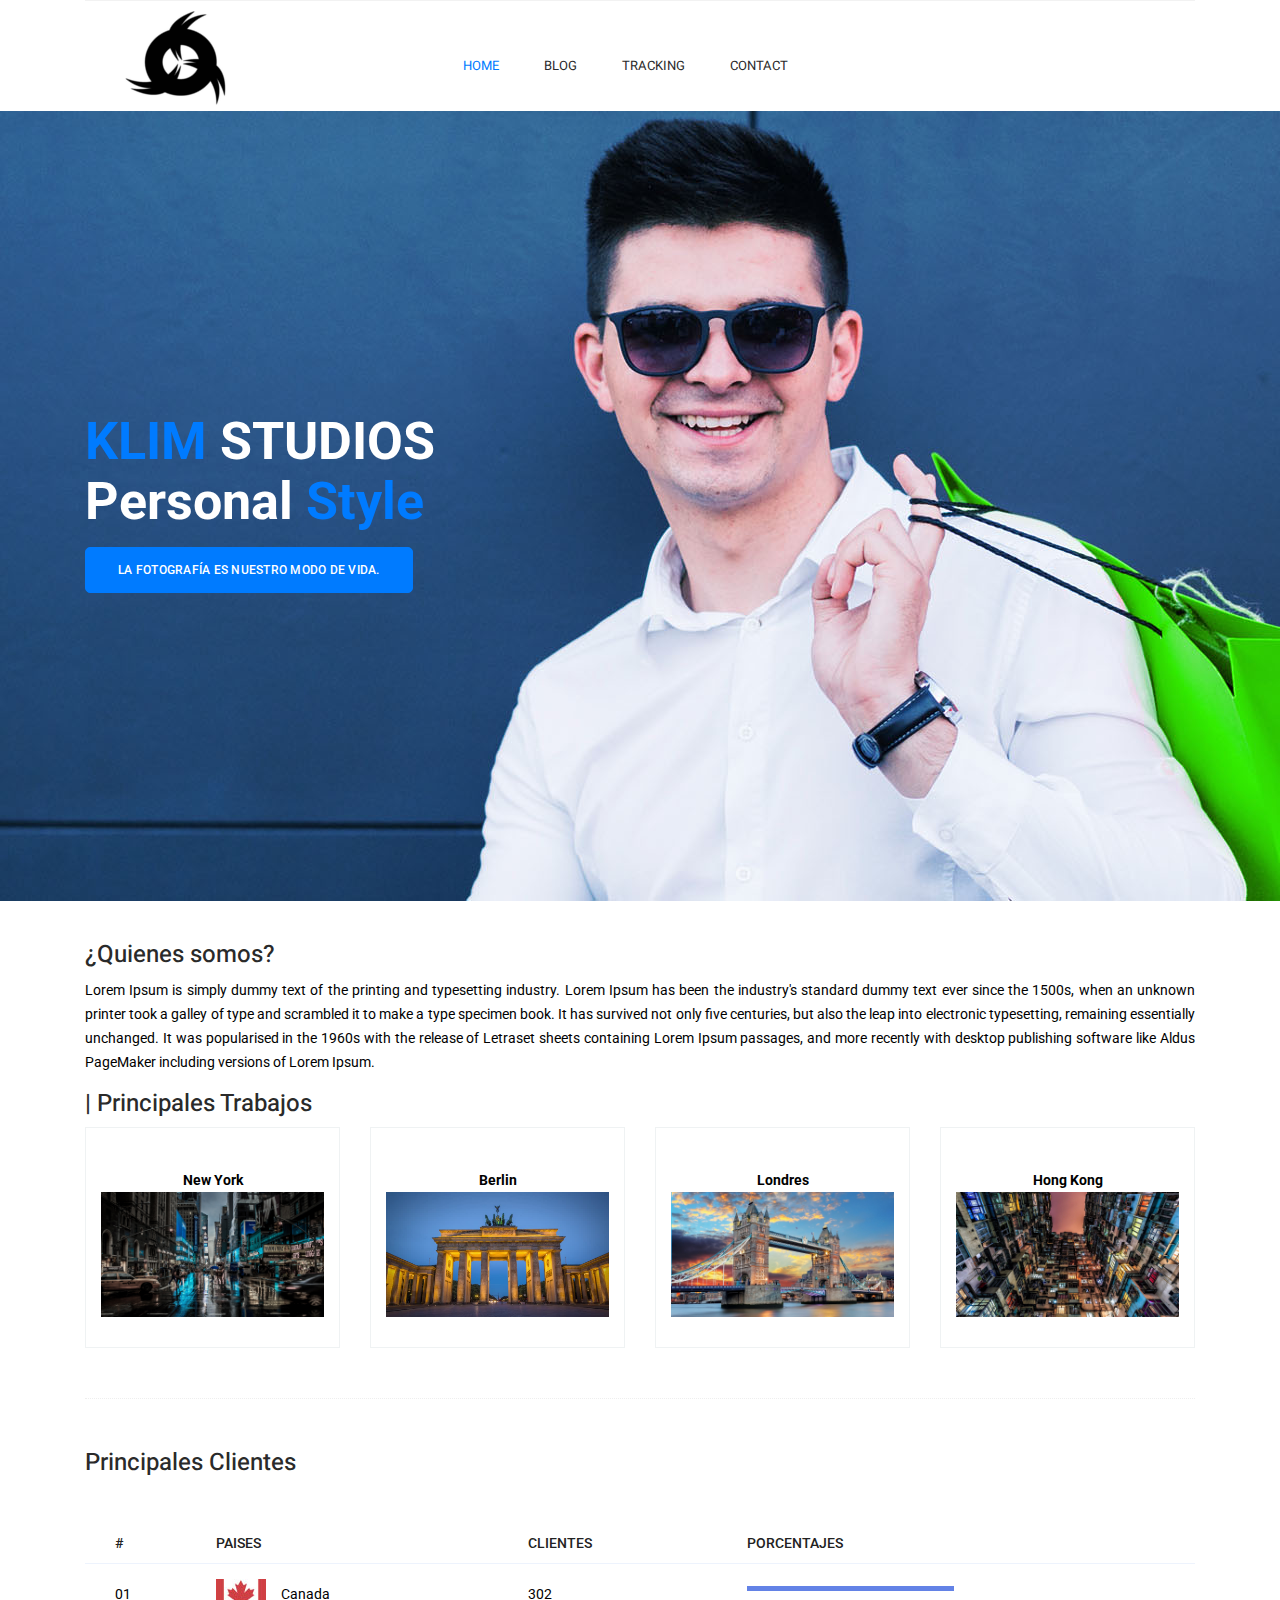
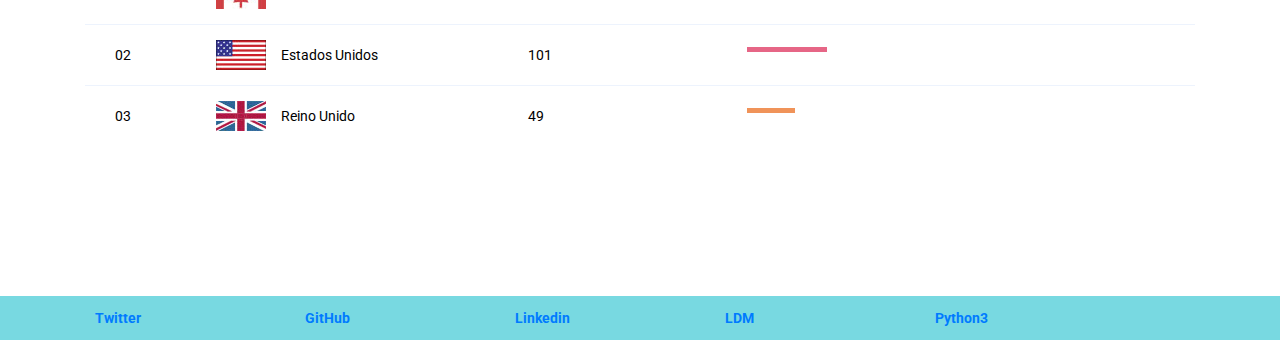
==== commit 4bc3f649: "Modificaciones" ====
--- a/paginaweb/index.html
+++ b/paginaweb/index.html
@@ -178,7 +178,7 @@
 
 
   <!--================ start footer Area  =================-->
-  <footer class="footer-area footertamanio">
+  <footer class="footer-area">
     <div class="container">
       <div class="row">
         <div class="margen col-lg-2 col-md-6 single-footer-widget">
